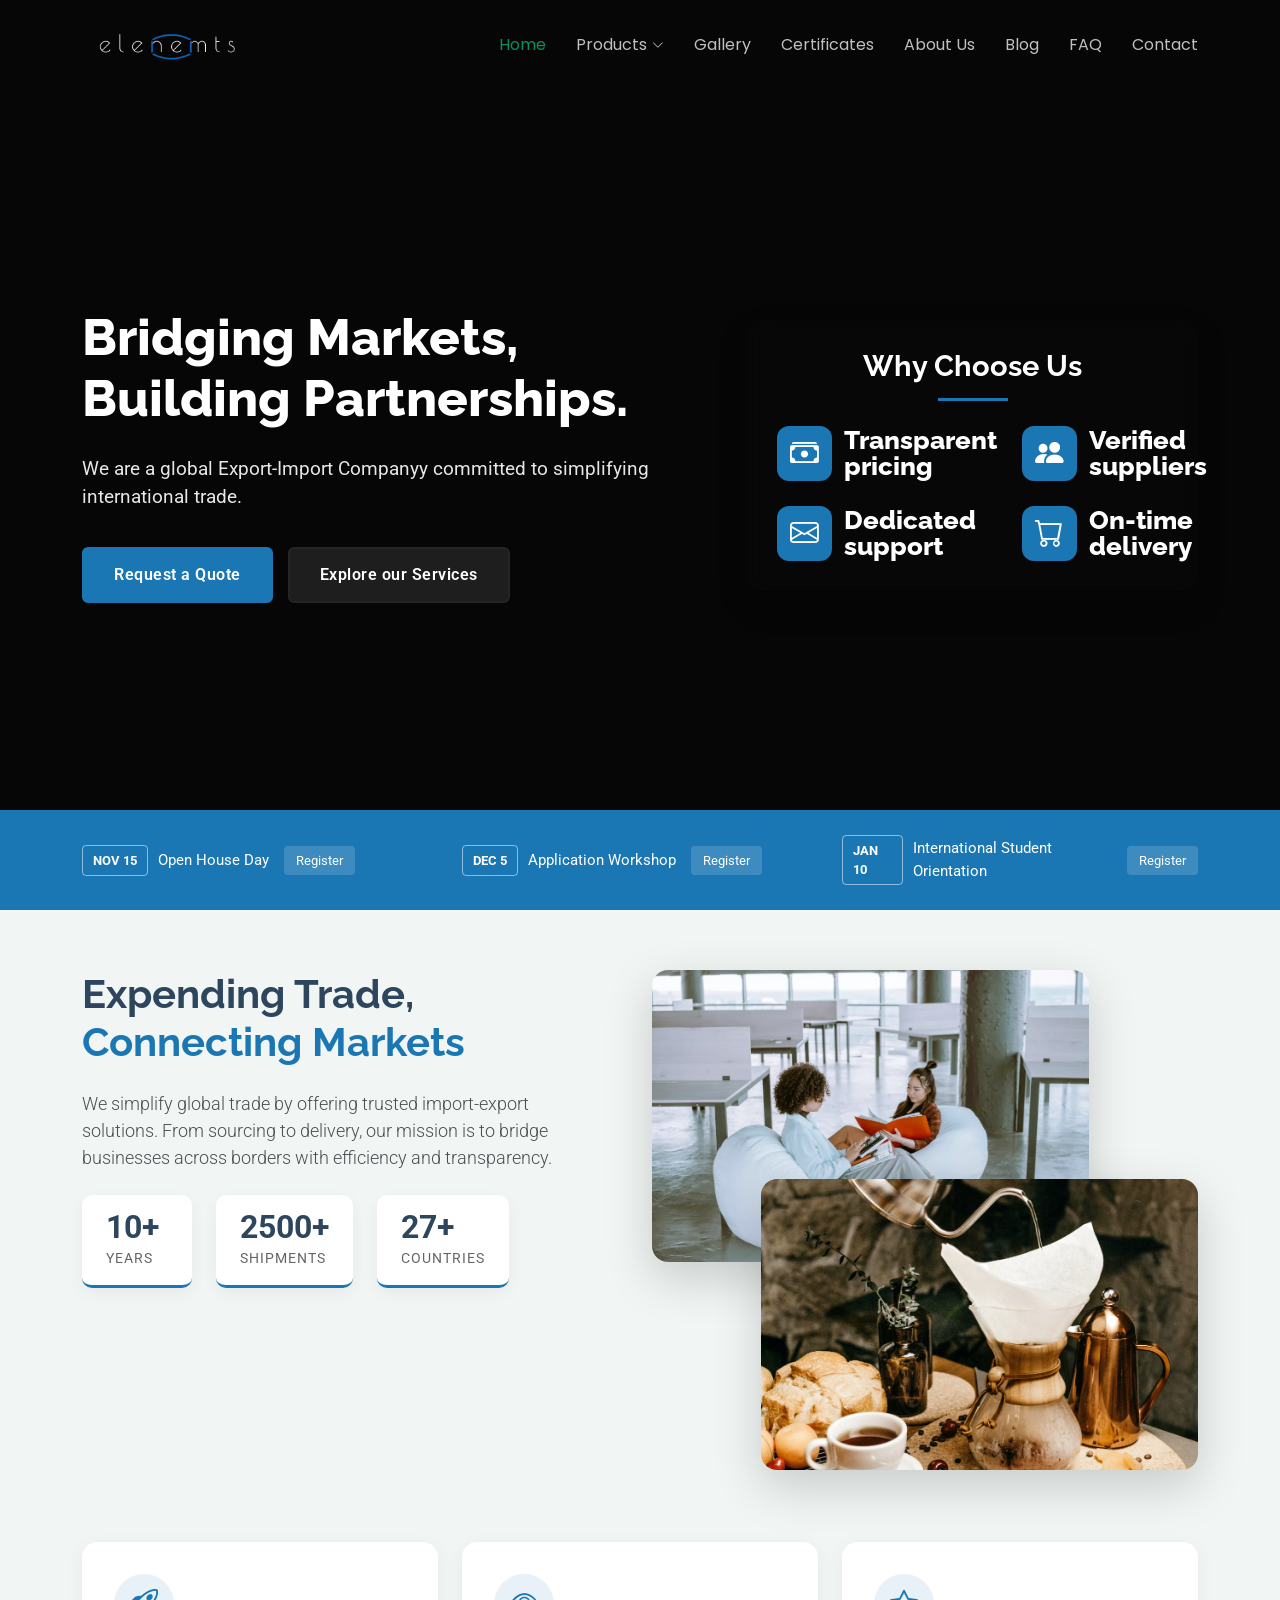
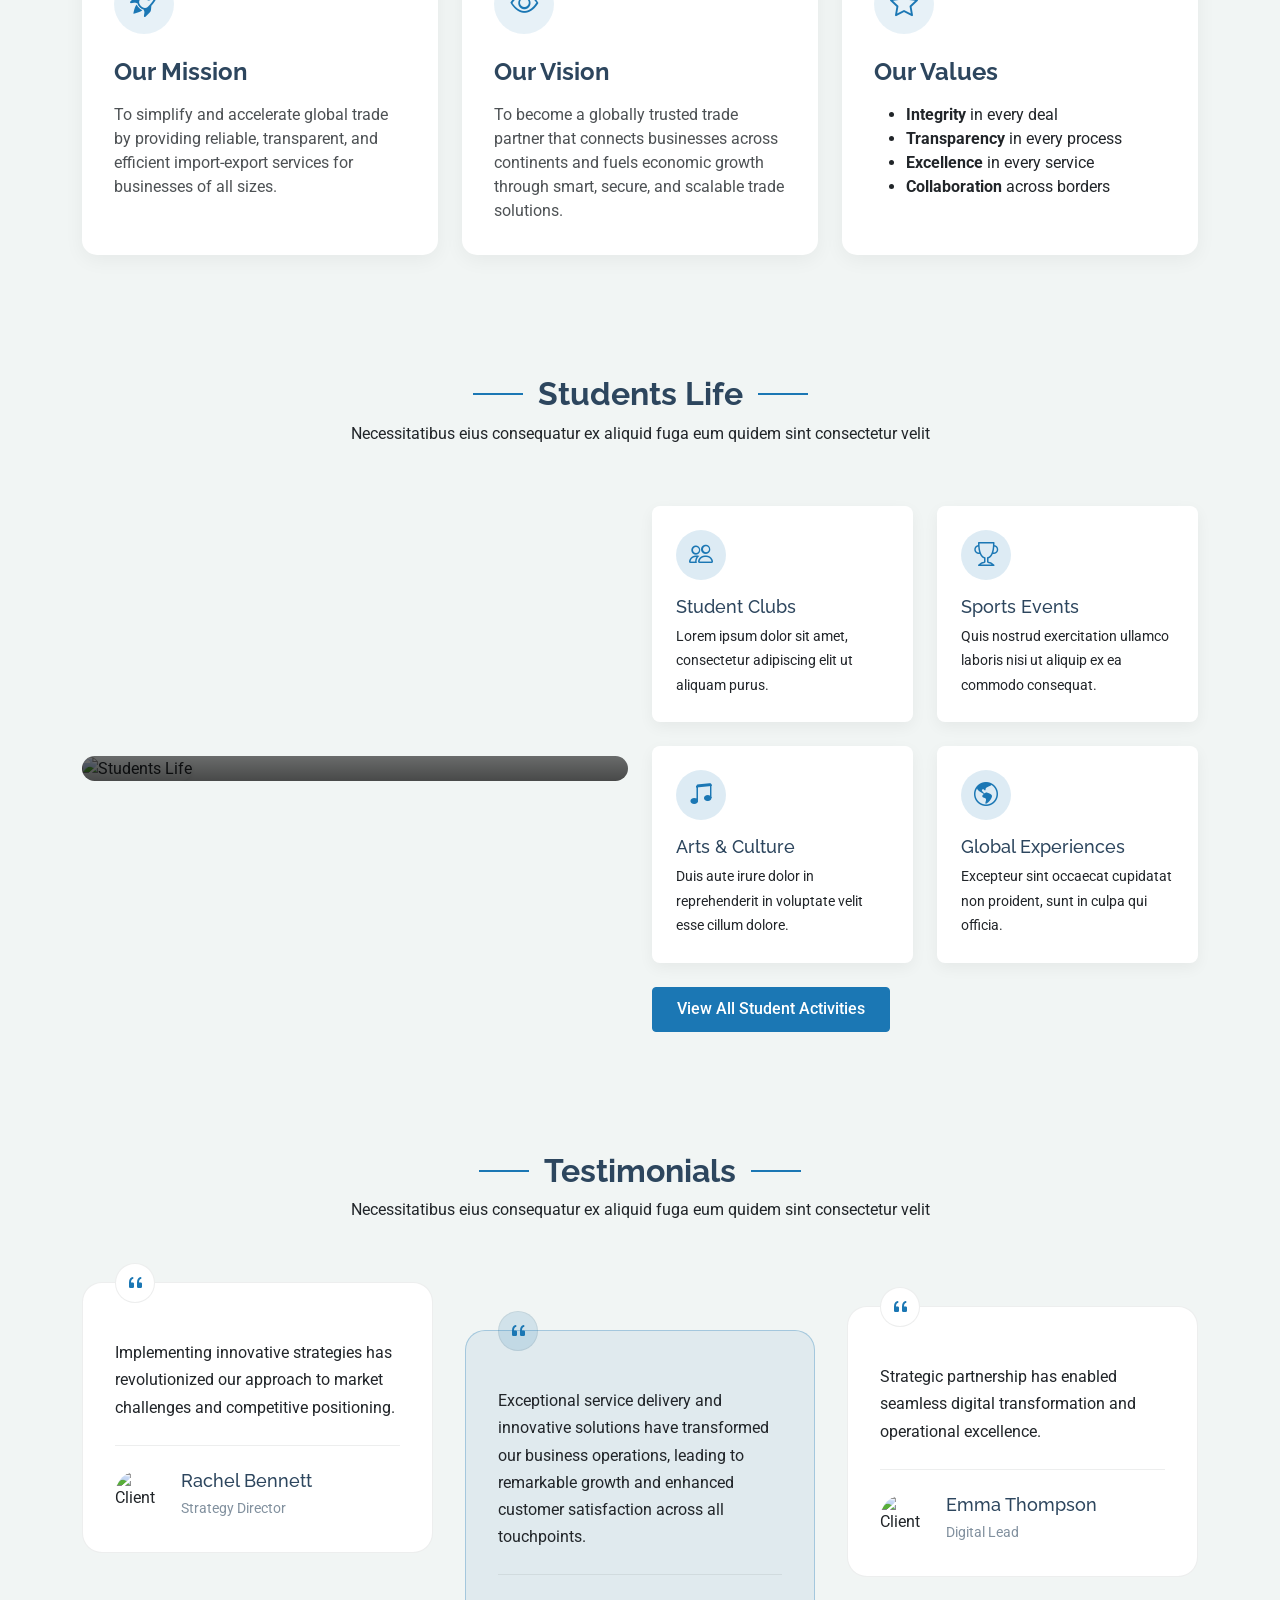
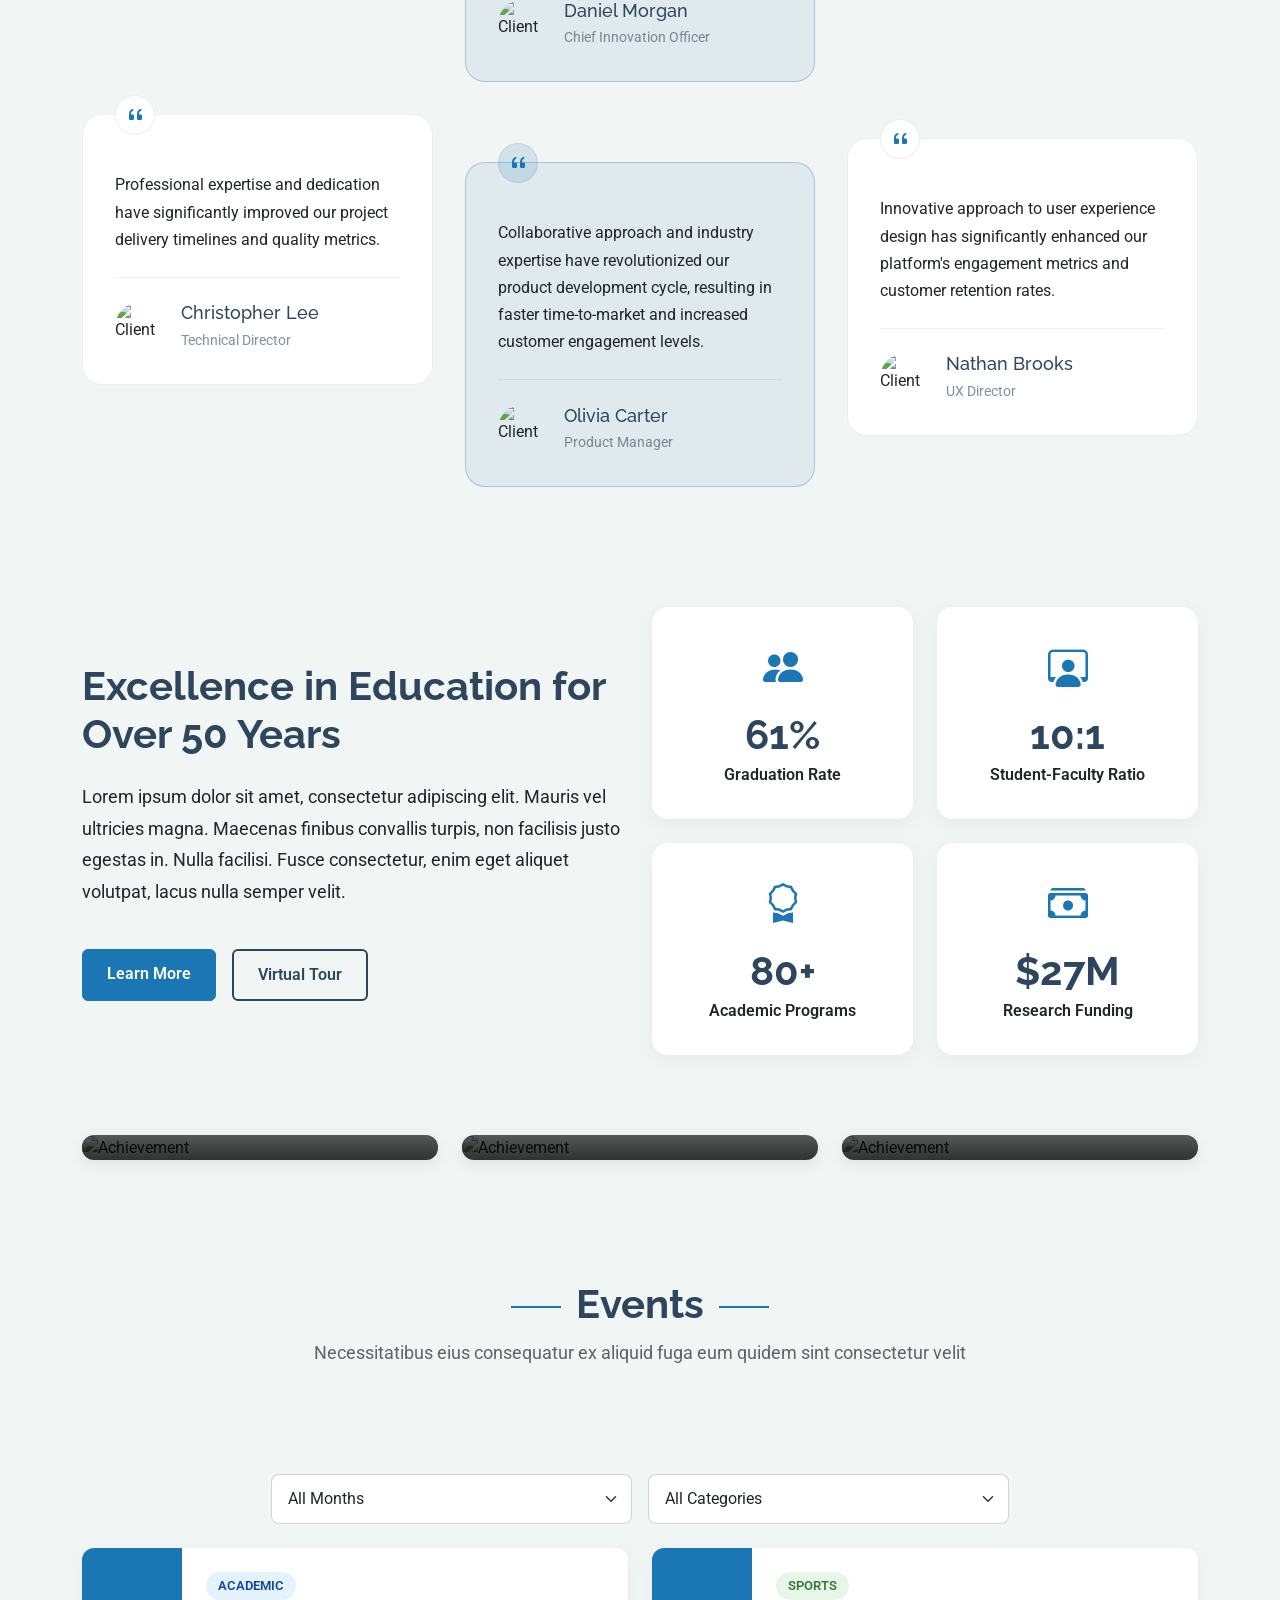
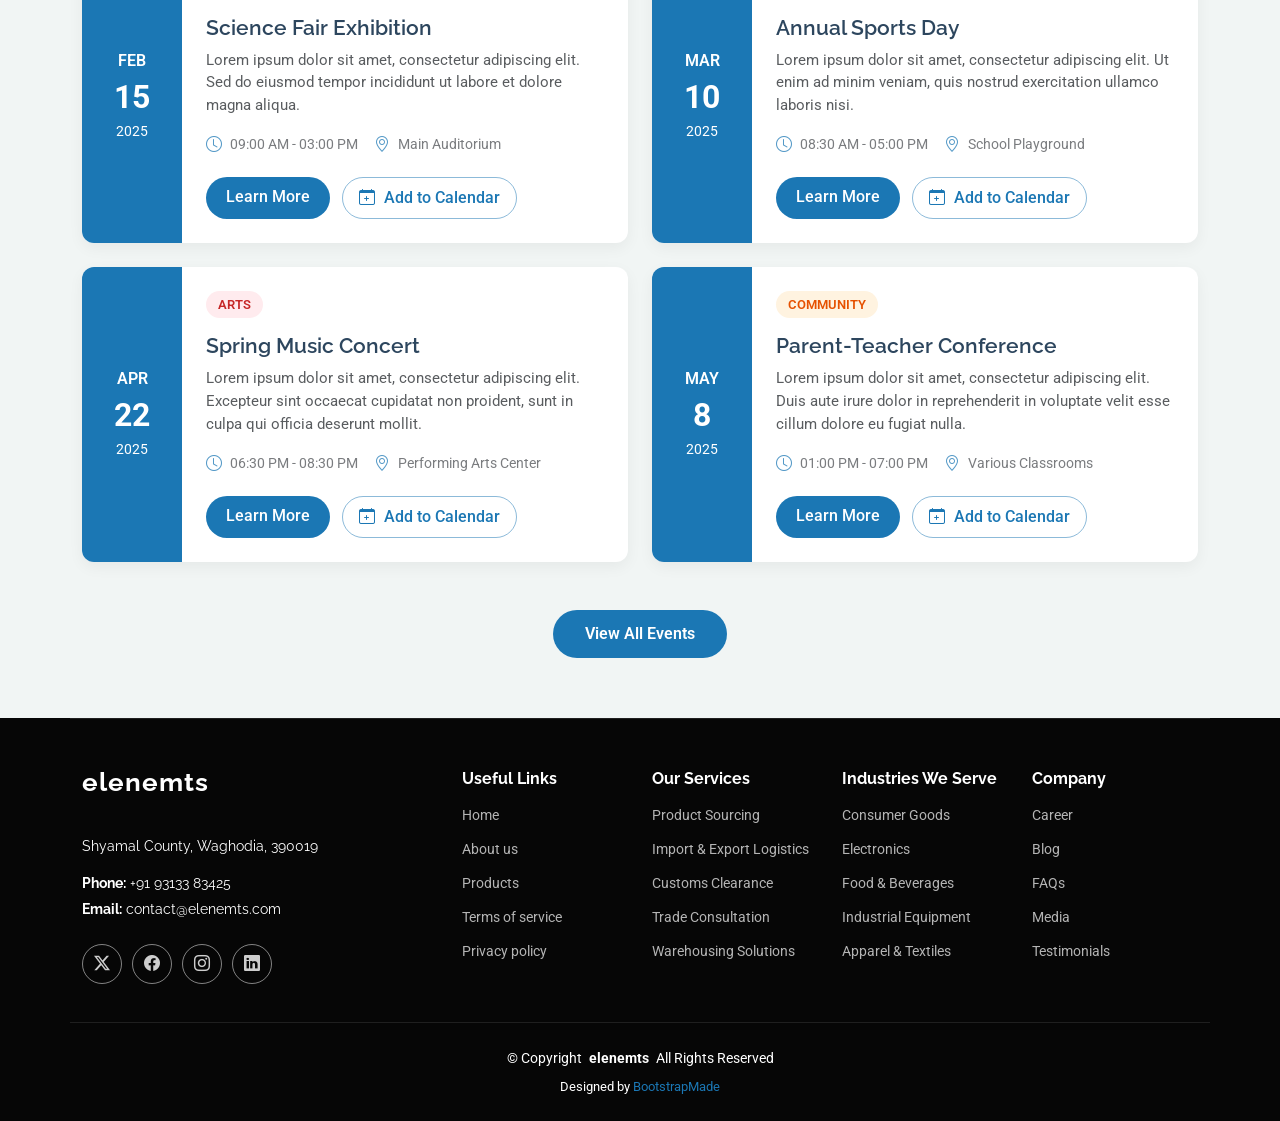
==== index.html @ 42678faf "first commit" ====
<!DOCTYPE html>
<html lang="en">

<head>
  <meta charset="utf-8">
  <meta content="width=device-width, initial-scale=1.0" name="viewport">
  <title>Elenemts</title>
  <meta name="description" content="">
  <meta name="keywords" content="">

  <!-- Favicons -->
  <link href="assets/img/favicon.png" rel="icon">
  <link href="assets/img/apple-touch-icon.png" rel="apple-touch-icon">

  <!-- Fonts -->
  <link href="https://fonts.googleapis.com" rel="preconnect">
  <link href="https://fonts.gstatic.com" rel="preconnect" crossorigin>
  <link href="https://fonts.googleapis.com/css2?family=Roboto:ital,wght@0,100;0,300;0,400;0,500;0,700;0,900;1,100;1,300;1,400;1,500;1,700;1,900&family=Poppins:ital,wght@0,100;0,200;0,300;0,400;0,500;0,600;0,700;0,800;0,900;1,100;1,200;1,300;1,400;1,500;1,600;1,700;1,800;1,900&family=Raleway:ital,wght@0,100;0,200;0,300;0,400;0,500;0,600;0,700;0,800;0,900;1,100;1,200;1,300;1,400;1,500;1,600;1,700;1,800;1,900&display=swap" rel="stylesheet">

  <!-- Vendor CSS Files -->
  <link href="assets/vendor/bootstrap/css/bootstrap.min.css" rel="stylesheet">
  <link href="assets/vendor/bootstrap-icons/bootstrap-icons.css" rel="stylesheet">
  <link href="assets/vendor/aos/aos.css" rel="stylesheet">
  <link href="assets/vendor/swiper/swiper-bundle.min.css" rel="stylesheet">
  <link href="assets/vendor/glightbox/css/glightbox.min.css" rel="stylesheet">

  <!-- Main CSS File -->
  <link href="assets/css/main.css" rel="stylesheet">
</head>

<body class="index-page">

  <header id="header" class="header d-flex align-items-center fixed-top">
    <div class="container-fluid container-xl position-relative d-flex align-items-center justify-content-between">

      <a href="index.html" class="logo d-flex align-items-center">
        <img src="assets/img/no-bg-full-elenemts.png" alt="">
      </a>

      <nav id="navmenu" class="navmenu">
        <ul>
          <li><a href="index.html" class="active">Home</a></li>
          <li class="dropdown"><a href="products.html"><span>Products</span> <i class="bi bi-chevron-down toggle-dropdown"></i></a>
            <ul>
              <li><a href="about.html">About Us</a></li>
              <li><a href="admissions.html">Admissions</a></li>
              <li><a href="academics.html">Academics</a></li>
              <li><a href="faculty-staff.html">Faculty &amp; Staff</a></li>
              <li><a href="campus-facilities.html">Campus &amp; Facilities</a></li>
            </ul>
          </li>

          <li><a href="gallery.html">Gallery</a></li>
          <li><a href="certificates.html">Certificates</a></li>
          <li><a href="about.html">About Us</a></li>
          <li><a href="blogs.html">Blog</a></li>
          <li><a href="faq.html">FAQ</a></li>
          <li><a href="contact.html">Contact</a></li>
        </ul>
        <i class="mobile-nav-toggle d-xl-none bi bi-list"></i>
      </nav>

    </div>
  </header>

  <main class="main">

    <!-- Hero Section -->
    <section id="hero" class="hero section dark-background">

      <div class="hero-container">
        <video autoplay="" muted="" loop="" playsinline="" class="video-background">
          <source src="assets/img/6169411-uhd_2160_3840_25fps.mp4" type="video/mp4">
        </video>
        <div class="overlay"></div>
        <div class="container">
          <div class="row align-items-center">
            <div class="col-lg-7" data-aos="zoom-out" data-aos-delay="100">
              <div class="hero-content">
                <h1>Bridging Markets, Building Partnerships.</h1>
                <p>We are a global Export-Import Companyy committed to simplifying international trade.</p>
                <div class="cta-buttons">
                  <a href="#" class="btn-primary">Request a Quote</a>
                  <a href="#" class="btn-secondary">Explore our Services</a>
                </div>
              </div>
            </div>
            <div class="col-lg-5" data-aos="zoom-out" data-aos-delay="200">
              <div class="stats-card">
                <div class="stats-header">
                  <h3>Why Choose Us</h3>
                  <div class="decoration-line"></div>
                </div>
                <div class="stats-grid">
                  <div class="stat-item">
                    <div class="stat-icon">
                      <i class="bi bi-cash-stack"></i>
                    </div>
                    <div class="stat-content">
                      <h4>Transparent pricing</h4>
                    </div>
                  </div>
                  <div class="stat-item">
                    <div class="stat-icon">
                      <i class="bi bi-people-fill"></i>
                    </div>
                    <div class="stat-content">
                      <h4>Verified suppliers</h4>
                    </div>
                  </div>
                  <div class="stat-item">
                    <div class="stat-icon">
                      <i class="bi bi-envelope"></i>
                    </div>
                    <div class="stat-content">
                      <h4>Dedicated support</h4>
                    </div>
                  </div>
                  <div class="stat-item">
                    <div class="stat-icon">
                      <i class="bi bi-cart"></i>
                    </div>
                    <div class="stat-content">
                      <h4>On-time delivery</h4>
                    </div>
                  </div>
                </div>
              </div>
            </div>
          </div>
        </div>
      </div>

      <div class="event-ticker">
        <div class="container">
          <div class="row gy-4">
            <div class="col-md-6 col-xl-4 col-12 ticker-item">
              <span class="date">NOV 15</span>
              <span class="title">Open House Day</span>
              <a href="#" class="btn-register">Register</a>
            </div>
            <div class="col-md-6 col-12 col-xl-4  ticker-item">
              <span class="date">DEC 5</span>
              <span class="title">Application Workshop</span>
              <a href="#" class="btn-register">Register</a>
            </div>
            <div class="col-md-6 col-12 col-xl-4 ticker-item">
              <span class="date">JAN 10</span>
              <span class="title">International Student Orientation</span>
              <a href="#" class="btn-register">Register</a>
            </div>
          </div>
        </div>
      </div>

    </section><!-- /Hero Section -->

    <!-- About Section -->
    <section id="about" class="about section">

      <div class="container" data-aos="fade-up" data-aos-delay="100">

        <div class="row mb-5">
          <div class="col-lg-6 pe-lg-5" data-aos="fade-right" data-aos-delay="200">
            <h2 class="display-6 fw-bold mb-4">Expending Trade, <span>Connecting Markets</span></h2>
            <p class="lead mb-4">We simplify global trade by offering trusted import-export solutions. From sourcing to delivery, our mission is to bridge businesses across borders with efficiency and transparency.</p>
            <div class="d-flex flex-wrap gap-4 mb-4">
              <div class="stat-box">
                <span class="stat-number"><span data-purecounter-start="0" data-purecounter-end="10" data-purecounter-duration="1" class="purecounter"></span>+</span>
                <span class="stat-label">Years</span>
              </div>
              <div class="stat-box">
                <span class="stat-number"><span data-purecounter-start="0" data-purecounter-end="2500" data-purecounter-duration="1" class="purecounter"></span>+</span>
                <span class="stat-label">Shipments</span>
              </div>
              <div class="stat-box">
                <span class="stat-number"><span data-purecounter-start="0" data-purecounter-end="27" data-purecounter-duration="1" class="purecounter"></span>+</span>
                <span class="stat-label">Countries</span>
              </div>
            </div>
          </div>
          <div class="col-lg-6" data-aos="fade-left" data-aos-delay="300">
            <div class="image-stack">
              <div class="image-stack-item image-stack-item-top" data-aos="zoom-in" data-aos-delay="400">
                <img src="assets/img/blog/blog-post-3.webp" alt="Campus Life" class="img-fluid rounded-4 shadow-lg">
              </div>
              <div class="image-stack-item image-stack-item-bottom" data-aos="zoom-in" data-aos-delay="500">
                <img src="assets/img/blog/blog-post-5.webp" alt="Students" class="img-fluid rounded-4 shadow-lg">
              </div>
            </div>
          </div>
        </div>

        <div class="row mission-vision-row g-4">
          <div class="col-md-4" data-aos="fade-up" data-aos-delay="100">
            <div class="value-card h-100">
              <div class="card-icon">
                <i class="bi bi-rocket-takeoff"></i>
              </div>
              <h3>Our Mission</h3>
              <p>To simplify and accelerate global trade by providing reliable, transparent, and efficient import-export services for businesses of all sizes.</p>
            </div>
          </div>
          <div class="col-md-4" data-aos="fade-up" data-aos-delay="200">
            <div class="value-card h-100">
              <div class="card-icon">
                <i class="bi bi-eye"></i>
              </div>
              <h3>Our Vision</h3>
              <p>To become a globally trusted trade partner that connects businesses across continents and fuels economic growth through smart, secure, and scalable trade solutions.</p>
            </div>
          </div>
          <div class="col-md-4" data-aos="fade-up" data-aos-delay="300">
            <div class="value-card h-100">
              <div class="card-icon">
                <i class="bi bi-star"></i>
              </div>
              <h3>Our Values</h3>
              <ul>
                <li><strong>Integrity</strong> in every deal</li>
                <li><strong>Transparency</strong> in every process</li>
                <li><strong>Excellence</strong> in every service</li>
                <li><strong>Collaboration</strong> across borders</li>
              </ul>
            </div>
          </div>
        </div>

      </div>

    </section><!-- /About Section -->


    <!-- Students Life Block Section -->
    <section id="students-life-block" class="students-life-block section">

      <!-- Section Title -->
      <div class="container section-title" data-aos="fade-up">
        <h2>Students Life</h2>
        <p>Necessitatibus eius consequatur ex aliquid fuga eum quidem sint consectetur velit</p>
      </div><!-- End Section Title -->

      <div class="container" data-aos="fade-up" data-aos-delay="100">

        <div class="row align-items-center gy-4">
          <div class="col-lg-6" data-aos="fade-right" data-aos-delay="200">
            <div class="students-life-img position-relative">
              <img src="assets/img/education/education-square-11.webp" class="img-fluid rounded-4 shadow-sm" alt="Students Life">
              <div class="img-overlay">
                <h3>Discover Campus Life</h3>
                <a href="students-life.html" class="explore-btn">Explore More <i class="bi bi-arrow-right"></i></a>
              </div>
            </div>
          </div>

          <div class="col-lg-6" data-aos="fade-left" data-aos-delay="300">
            <div class="students-life-content">

              <div class="row g-4 mb-4">
                <div class="col-md-6" data-aos="zoom-in" data-aos-delay="200">
                  <div class="student-activity-item">
                    <div class="icon-box">
                      <i class="bi bi-people"></i>
                    </div>
                    <h4>Student Clubs</h4>
                    <p>Lorem ipsum dolor sit amet, consectetur adipiscing elit ut aliquam purus.</p>
                  </div>
                </div>

                <div class="col-md-6" data-aos="zoom-in" data-aos-delay="300">
                  <div class="student-activity-item">
                    <div class="icon-box">
                      <i class="bi bi-trophy"></i>
                    </div>
                    <h4>Sports Events</h4>
                    <p>Quis nostrud exercitation ullamco laboris nisi ut aliquip ex ea commodo consequat.</p>
                  </div>
                </div>

                <div class="col-md-6" data-aos="zoom-in" data-aos-delay="400">
                  <div class="student-activity-item">
                    <div class="icon-box">
                      <i class="bi bi-music-note-beamed"></i>
                    </div>
                    <h4>Arts &amp; Culture</h4>
                    <p>Duis aute irure dolor in reprehenderit in voluptate velit esse cillum dolore.</p>
                  </div>
                </div>

                <div class="col-md-6" data-aos="zoom-in" data-aos-delay="500">
                  <div class="student-activity-item">
                    <div class="icon-box">
                      <i class="bi bi-globe-americas"></i>
                    </div>
                    <h4>Global Experiences</h4>
                    <p>Excepteur sint occaecat cupidatat non proident, sunt in culpa qui officia.</p>
                  </div>
                </div>
              </div>

              <div class="students-life-cta" data-aos="fade-up" data-aos-delay="600">
                <a href="students-life.html" class="btn btn-primary">View All Student Activities</a>
              </div>
            </div>
          </div>
        </div>

      </div>

    </section><!-- /Students Life Block Section -->

    <!-- Testimonials Section -->
    <section id="testimonials" class="testimonials section">

      <!-- Section Title -->
      <div class="container section-title" data-aos="fade-up">
        <h2>Testimonials</h2>
        <p>Necessitatibus eius consequatur ex aliquid fuga eum quidem sint consectetur velit</p>
      </div><!-- End Section Title -->

      <div class="container">

        <div class="testimonial-masonry">

          <div class="testimonial-item" data-aos="fade-up">
            <div class="testimonial-content">
              <div class="quote-pattern">
                <i class="bi bi-quote"></i>
              </div>
              <p>Implementing innovative strategies has revolutionized our approach to market challenges and competitive positioning.</p>
              <div class="client-info">
                <div class="client-image">
                  <img src="assets/img/person/person-f-7.webp" alt="Client">
                </div>
                <div class="client-details">
                  <h3>Rachel Bennett</h3>
                  <span class="position">Strategy Director</span>
                </div>
              </div>
            </div>
          </div>

          <div class="testimonial-item highlight" data-aos="fade-up" data-aos-delay="100">
            <div class="testimonial-content">
              <div class="quote-pattern">
                <i class="bi bi-quote"></i>
              </div>
              <p>Exceptional service delivery and innovative solutions have transformed our business operations, leading to remarkable growth and enhanced customer satisfaction across all touchpoints.</p>
              <div class="client-info">
                <div class="client-image">
                  <img src="assets/img/person/person-m-7.webp" alt="Client">
                </div>
                <div class="client-details">
                  <h3>Daniel Morgan</h3>
                  <span class="position">Chief Innovation Officer</span>
                </div>
              </div>
            </div>
          </div>

          <div class="testimonial-item" data-aos="fade-up" data-aos-delay="200">
            <div class="testimonial-content">
              <div class="quote-pattern">
                <i class="bi bi-quote"></i>
              </div>
              <p>Strategic partnership has enabled seamless digital transformation and operational excellence.</p>
              <div class="client-info">
                <div class="client-image">
                  <img src="assets/img/person/person-f-8.webp" alt="Client">
                </div>
                <div class="client-details">
                  <h3>Emma Thompson</h3>
                  <span class="position">Digital Lead</span>
                </div>
              </div>
            </div>
          </div>

          <div class="testimonial-item" data-aos="fade-up" data-aos-delay="300">
            <div class="testimonial-content">
              <div class="quote-pattern">
                <i class="bi bi-quote"></i>
              </div>
              <p>Professional expertise and dedication have significantly improved our project delivery timelines and quality metrics.</p>
              <div class="client-info">
                <div class="client-image">
                  <img src="assets/img/person/person-m-8.webp" alt="Client">
                </div>
                <div class="client-details">
                  <h3>Christopher Lee</h3>
                  <span class="position">Technical Director</span>
                </div>
              </div>
            </div>
          </div>

          <div class="testimonial-item highlight" data-aos="fade-up" data-aos-delay="400">
            <div class="testimonial-content">
              <div class="quote-pattern">
                <i class="bi bi-quote"></i>
              </div>
              <p>Collaborative approach and industry expertise have revolutionized our product development cycle, resulting in faster time-to-market and increased customer engagement levels.</p>
              <div class="client-info">
                <div class="client-image">
                  <img src="assets/img/person/person-f-9.webp" alt="Client">
                </div>
                <div class="client-details">
                  <h3>Olivia Carter</h3>
                  <span class="position">Product Manager</span>
                </div>
              </div>
            </div>
          </div>

          <div class="testimonial-item" data-aos="fade-up" data-aos-delay="500">
            <div class="testimonial-content">
              <div class="quote-pattern">
                <i class="bi bi-quote"></i>
              </div>
              <p>Innovative approach to user experience design has significantly enhanced our platform's engagement metrics and customer retention rates.</p>
              <div class="client-info">
                <div class="client-image">
                  <img src="assets/img/person/person-m-13.webp" alt="Client">
                </div>
                <div class="client-details">
                  <h3>Nathan Brooks</h3>
                  <span class="position">UX Director</span>
                </div>
              </div>
            </div>
          </div>

        </div>

      </div>

    </section><!-- /Testimonials Section -->

    <!-- Stats Section -->
    <section id="stats" class="stats section">

      <div class="container" data-aos="fade-up" data-aos-delay="100">

        <div class="row">
          <div class="col-lg-6">
            <div class="stats-overview" data-aos="fade-right" data-aos-delay="200">
              <h2 class="stats-title">Excellence in Education for Over 50 Years</h2>
              <p class="stats-description">Lorem ipsum dolor sit amet, consectetur adipiscing elit. Mauris vel ultricies magna. Maecenas finibus convallis turpis, non facilisis justo egestas in. Nulla facilisi. Fusce consectetur, enim eget aliquet volutpat, lacus nulla semper velit.</p>
              <div class="stats-cta">
                <a href="#" class="btn btn-primary">Learn More</a>
                <a href="#" class="btn btn-outline">Virtual Tour</a>
              </div>
            </div>
          </div>
          <div class="col-lg-6">
            <div class="row g-4">
              <div class="col-md-6">
                <div class="stats-card" data-aos="zoom-in" data-aos-delay="300">
                  <div class="stats-icon">
                    <i class="bi bi-people-fill"></i>
                  </div>
                  <div class="stats-number">
                    <span data-purecounter-start="0" data-purecounter-end="94" data-purecounter-duration="1" class="purecounter"></span>%
                  </div>
                  <div class="stats-label">Graduation Rate</div>
                </div>
              </div>
              <div class="col-md-6">
                <div class="stats-card" data-aos="zoom-in" data-aos-delay="400">
                  <div class="stats-icon">
                    <i class="bi bi-person-workspace"></i>
                  </div>
                  <div class="stats-number">
                    <span data-purecounter-start="0" data-purecounter-end="15" data-purecounter-duration="1" class="purecounter"></span>:1
                  </div>
                  <div class="stats-label">Student-Faculty Ratio</div>
                </div>
              </div>
              <div class="col-md-6">
                <div class="stats-card" data-aos="zoom-in" data-aos-delay="500">
                  <div class="stats-icon">
                    <i class="bi bi-award"></i>
                  </div>
                  <div class="stats-number">
                    <span data-purecounter-start="0" data-purecounter-end="125" data-purecounter-duration="1" class="purecounter"></span>+
                  </div>
                  <div class="stats-label">Academic Programs</div>
                </div>
              </div>
              <div class="col-md-6">
                <div class="stats-card" data-aos="zoom-in" data-aos-delay="600">
                  <div class="stats-icon">
                    <i class="bi bi-cash-stack"></i>
                  </div>
                  <div class="stats-number">$<span data-purecounter-start="0" data-purecounter-end="42" data-purecounter-duration="1" class="purecounter"></span>M
                  </div>
                  <div class="stats-label">Research Funding</div>
                </div>
              </div>
            </div>
          </div>
        </div>

        <div class="row mt-5">
          <div class="col-lg-12">
            <div class="achievements-gallery" data-aos="fade-up" data-aos-delay="700">
              <div class="row g-4">
                <div class="col-md-4">
                  <div class="achievement-item">
                    <img src="assets/img/education/education-1.webp" alt="Achievement" class="img-fluid">
                    <div class="achievement-content">
                      <h4>Top-Ranked Programs</h4>
                      <p>Lorem ipsum dolor sit amet, consectetur adipiscing elit. Mauris vel ultricies magna.</p>
                    </div>
                  </div>
                </div>
                <div class="col-md-4">
                  <div class="achievement-item">
                    <img src="assets/img/education/education-2.webp" alt="Achievement" class="img-fluid">
                    <div class="achievement-content">
                      <h4>State-of-the-Art Facilities</h4>
                      <p>Maecenas finibus convallis turpis, non facilisis justo egestas in. Nulla facilisi.</p>
                    </div>
                  </div>
                </div>
                <div class="col-md-4">
                  <div class="achievement-item">
                    <img src="assets/img/education/education-3.webp" alt="Achievement" class="img-fluid">
                    <div class="achievement-content">
                      <h4>Global Alumni Network</h4>
                      <p>Fusce consectetur, enim eget aliquet volutpat, lacus nulla semper velit, et luctus.</p>
                    </div>
                  </div>
                </div>
              </div>
            </div>
          </div>
        </div>

      </div>

    </section><!-- /Stats Section -->


    <!-- Events Section -->
    <section id="events" class="events section">

      <!-- Section Title -->
      <div class="container section-title" data-aos="fade-up">
        <h2>Events</h2>
        <p>Necessitatibus eius consequatur ex aliquid fuga eum quidem sint consectetur velit</p>
      </div><!-- End Section Title -->

      <div class="container" data-aos="fade-up" data-aos-delay="100">

        <div class="event-filters mb-4">
          <div class="row justify-content-center g-3">
            <div class="col-md-4">
              <select class="form-select">
                <option selected="">All Months</option>
                <option>January</option>
                <option>February</option>
                <option>March</option>
                <option>April</option>
                <option>May</option>
                <option>June</option>
              </select>
            </div>
            <div class="col-md-4">
              <select class="form-select">
                <option selected="">All Categories</option>
                <option>Academic</option>
                <option>Arts</option>
                <option>Sports</option>
                <option>Community</option>
              </select>
            </div>
          </div>
        </div>

        <div class="row g-4">

          <div class="col-lg-6">
            <div class="event-card">
              <div class="event-date">
                <span class="month">FEB</span>
                <span class="day">15</span>
                <span class="year">2025</span>
              </div>
              <div class="event-content">
                <div class="event-tag academic">Academic</div>
                <h3>Science Fair Exhibition</h3>
                <p>Lorem ipsum dolor sit amet, consectetur adipiscing elit. Sed do eiusmod tempor incididunt ut labore et dolore magna aliqua.</p>
                <div class="event-meta">
                  <div class="meta-item">
                    <i class="bi bi-clock"></i>
                    <span>09:00 AM - 03:00 PM</span>
                  </div>
                  <div class="meta-item">
                    <i class="bi bi-geo-alt"></i>
                    <span>Main Auditorium</span>
                  </div>
                </div>
                <div class="event-actions">
                  <a href="#" class="btn-learn-more">Learn More</a>
                  <a href="#" class="btn-calendar"><i class="bi bi-calendar-plus"></i> Add to Calendar</a>
                </div>
              </div>
            </div>
          </div>

          <div class="col-lg-6">
            <div class="event-card">
              <div class="event-date">
                <span class="month">MAR</span>
                <span class="day">10</span>
                <span class="year">2025</span>
              </div>
              <div class="event-content">
                <div class="event-tag sports">Sports</div>
                <h3>Annual Sports Day</h3>
                <p>Lorem ipsum dolor sit amet, consectetur adipiscing elit. Ut enim ad minim veniam, quis nostrud exercitation ullamco laboris nisi.</p>
                <div class="event-meta">
                  <div class="meta-item">
                    <i class="bi bi-clock"></i>
                    <span>08:30 AM - 05:00 PM</span>
                  </div>
                  <div class="meta-item">
                    <i class="bi bi-geo-alt"></i>
                    <span>School Playground</span>
                  </div>
                </div>
                <div class="event-actions">
                  <a href="#" class="btn-learn-more">Learn More</a>
                  <a href="#" class="btn-calendar"><i class="bi bi-calendar-plus"></i> Add to Calendar</a>
                </div>
              </div>
            </div>
          </div>

          <div class="col-lg-6">
            <div class="event-card">
              <div class="event-date">
                <span class="month">APR</span>
                <span class="day">22</span>
                <span class="year">2025</span>
              </div>
              <div class="event-content">
                <div class="event-tag arts">Arts</div>
                <h3>Spring Music Concert</h3>
                <p>Lorem ipsum dolor sit amet, consectetur adipiscing elit. Excepteur sint occaecat cupidatat non proident, sunt in culpa qui officia deserunt mollit.</p>
                <div class="event-meta">
                  <div class="meta-item">
                    <i class="bi bi-clock"></i>
                    <span>06:30 PM - 08:30 PM</span>
                  </div>
                  <div class="meta-item">
                    <i class="bi bi-geo-alt"></i>
                    <span>Performing Arts Center</span>
                  </div>
                </div>
                <div class="event-actions">
                  <a href="#" class="btn-learn-more">Learn More</a>
                  <a href="#" class="btn-calendar"><i class="bi bi-calendar-plus"></i> Add to Calendar</a>
                </div>
              </div>
            </div>
          </div>

          <div class="col-lg-6">
            <div class="event-card">
              <div class="event-date">
                <span class="month">MAY</span>
                <span class="day">8</span>
                <span class="year">2025</span>
              </div>
              <div class="event-content">
                <div class="event-tag community">Community</div>
                <h3>Parent-Teacher Conference</h3>
                <p>Lorem ipsum dolor sit amet, consectetur adipiscing elit. Duis aute irure dolor in reprehenderit in voluptate velit esse cillum dolore eu fugiat nulla.</p>
                <div class="event-meta">
                  <div class="meta-item">
                    <i class="bi bi-clock"></i>
                    <span>01:00 PM - 07:00 PM</span>
                  </div>
                  <div class="meta-item">
                    <i class="bi bi-geo-alt"></i>
                    <span>Various Classrooms</span>
                  </div>
                </div>
                <div class="event-actions">
                  <a href="#" class="btn-learn-more">Learn More</a>
                  <a href="#" class="btn-calendar"><i class="bi bi-calendar-plus"></i> Add to Calendar</a>
                </div>
              </div>
            </div>
          </div>

        </div>

        <div class="text-center mt-5">
          <a href="#" class="btn-view-all">View All Events</a>
        </div>

      </div>

    </section><!-- /Events Section -->

  </main>

  <footer id="footer" class="footer position-relative dark-background">

    <div class="container footer-top">
      <div class="row gy-4">
        <div class="col-lg-4 col-md-6 footer-about">
          <a href="index.html" class="logo d-flex align-items-center">
            <span class="sitename">elenemts</span>
          </a>
          <div class="footer-contact pt-3">
            <p>Shyamal County, Waghodia, 390019</p>
            <p class="mt-3"><strong>Phone:</strong> <span>+91 93133 83425</span></p>
            <p><strong>Email:</strong> <span>contact@elenemts.com</span></p>
          </div>
          <div class="social-links d-flex mt-4">
            <a href=""><i class="bi bi-twitter-x"></i></a>
            <a href=""><i class="bi bi-facebook"></i></a>
            <a href=""><i class="bi bi-instagram"></i></a>
            <a href=""><i class="bi bi-linkedin"></i></a>
          </div>
        </div>

        <div class="col-lg-2 col-md-3 footer-links">
          <h4>Useful Links</h4>
          <ul>
            <li><a href="#">Home</a></li>
            <li><a href="#">About us</a></li>
            <li><a href="#">Products</a></li>
            <li><a href="#">Terms of service</a></li>
            <li><a href="#">Privacy policy</a></li>
          </ul>
        </div>

        <div class="col-lg-2 col-md-3 footer-links">
          <h4>Our Services</h4>
          <ul>
            <li><a href="#">Product Sourcing</a></li>
            <li><a href="#">Import & Export Logistics</a></li>
            <li><a href="#">Customs Clearance</a></li>
            <li><a href="#">Trade Consultation</a></li>
            <li><a href="#">Warehousing Solutions</a></li>
          </ul>
        </div>

        <div class="col-lg-2 col-md-3 footer-links">
          <h4>Industries We Serve</h4>
          <ul>
            <li><a href="#">Consumer Goods</a></li>
            <li><a href="#">Electronics</a></li>
            <li><a href="#">Food & Beverages</a></li>
            <li><a href="#">Industrial Equipment</a></li>
            <li><a href="#">Apparel & Textiles</a></li>
          </ul>
        </div>

        <div class="col-lg-2 col-md-3 footer-links">
          <h4>Company</h4>
          <ul>
            <li><a href="#">Career</a></li>
            <li><a href="#">Blog</a></li>
            <li><a href="#">FAQs</a></li>
            <li><a href="#">Media</a></li>
            <li><a href="#">Testimonials</a></li>
          </ul>
        </div>

      </div>
    </div>

    <div class="container copyright text-center mt-4">
      <p>© <span>Copyright</span> <strong class="px-1 sitename">elenemts</strong> <span>All Rights Reserved</span></p>
      <div class="credits">
        <!-- All the links in the footer should remain intact. -->
        <!-- You can delete the links only if you've purchased the pro version. -->
        <!-- Licensing information: https://bootstrapmade.com/license/ -->
        <!-- Purchase the pro version with working PHP/AJAX contact form: [buy-url] -->
        Designed by <a href="https://bootstrapmade.com/">BootstrapMade</a>
      </div>
    </div>

  </footer>

  <!-- Scroll Top -->
  <a href="#" id="scroll-top" class="scroll-top d-flex align-items-center justify-content-center"><i class="bi bi-arrow-up-short"></i></a>

  <!-- Preloader -->
  <div id="preloader"></div>

  <!-- Vendor JS Files -->
  <script src="assets/vendor/bootstrap/js/bootstrap.bundle.min.js"></script>
  <script src="assets/vendor/php-email-form/validate.js"></script>
  <script src="assets/vendor/aos/aos.js"></script>
  <script src="assets/vendor/purecounter/purecounter_vanilla.js"></script>
  <script src="assets/vendor/imagesloaded/imagesloaded.pkgd.min.js"></script>
  <script src="assets/vendor/isotope-layout/isotope.pkgd.min.js"></script>
  <script src="assets/vendor/swiper/swiper-bundle.min.js"></script>
  <script src="assets/vendor/glightbox/js/glightbox.min.js"></script>

  <!-- Main JS File -->
  <script src="assets/js/main.js"></script>

</body>

</html>
---- assets/css/main.css ----
/**
* Template Name: NiceSchool
* Template URL: https://bootstrapmade.com/nice-school-bootstrap-education-template/
* Updated: May 10 2025 with Bootstrap v5.3.6
* Author: BootstrapMade.com
* License: https://bootstrapmade.com/license/
*/

@charset "UTF-8";

/*--------------------------------------------------------------
# Font & Color Variables
# Help: https://bootstrapmade.com/color-system/
--------------------------------------------------------------*/
/* Fonts */
:root {
  --default-font: "Roboto",  system-ui, -apple-system, "Segoe UI", Roboto, "Helvetica Neue", Arial, "Noto Sans", "Liberation Sans", sans-serif, "Apple Color Emoji", "Segoe UI Emoji", "Segoe UI Symbol", "Noto Color Emoji";
  --heading-font: "Raleway",  sans-serif;
  --nav-font: "Poppins",  sans-serif;
}

/* Global Colors - The following color variables are used throughout the website. Updating them here will change the color scheme of the entire website */
:root { 
  --background-color: #f1f5f4; /* Background color for the entire website, including individual sections */
  --default-color: #212529; /* Default color used for the majority of the text content across the entire website */
  --heading-color: #2d465e; /* Color for headings, subheadings and title throughout the website */
  --accent-color: #1b77b4; /* Accent color that represents your brand on the website. It's used for buttons, links, and other elements that need to stand out */
  --surface-color: #ffffff; /* The surface color is used as a background of boxed elements within sections, such as cards, icon boxes, or other elements that require a visual separation from the global background. */
  --contrast-color: #ffffff; /* Contrast color for text, ensuring readability against backgrounds of accent, heading, or default colors. */
}

/* Nav Menu Colors - The following color variables are used specifically for the navigation menu. They are separate from the global colors to allow for more customization options */
:root {
  --nav-color: rgba(255, 255, 255, 0.75);  /* The default color of the main navmenu links */
  --nav-hover-color: #08915e; /* Applied to main navmenu links when they are hovered over or active */
  --nav-mobile-background-color: #ffffff; /* Used as the background color for mobile navigation menu */
  --nav-dropdown-background-color: #ffffff; /* Used as the background color for dropdown items that appear when hovering over primary navigation items */
  --nav-dropdown-color: #212529; /* Used for navigation links of the dropdown items in the navigation menu. */
  --nav-dropdown-hover-color: #08915e; /* Similar to --nav-hover-color, this color is applied to dropdown navigation links when they are hovered over. */
}

/* Color Presets - These classes override global colors when applied to any section or element, providing reuse of the sam color scheme. */

.light-background {
  --background-color: #ffffff;
  --surface-color: #ffffff;
}

.dark-background {
  --background-color: #060606;
  --default-color: #ffffff;
  --heading-color: #ffffff;
  --surface-color: #252525;
  --contrast-color: #ffffff;
}

/* Smooth scroll */
:root {
  scroll-behavior: smooth;
}

/*--------------------------------------------------------------
# General Styling & Shared Classes
--------------------------------------------------------------*/
body {
  color: var(--default-color);
  background-color: var(--background-color);
  font-family: var(--default-font);
}

a {
  color: var(--accent-color);
  text-decoration: none;
  transition: 0.3s;
}

a:hover {
  color: color-mix(in srgb, var(--accent-color), transparent 25%);
  text-decoration: none;
}

h1,
h2,
h3,
h4,
h5,
h6 {
  color: var(--heading-color);
  font-family: var(--heading-font);
}

/* PHP Email Form Messages
------------------------------*/
.php-email-form .error-message {
  display: none;
  background: #df1529;
  color: #ffffff;
  text-align: left;
  padding: 15px;
  margin-bottom: 24px;
  font-weight: 600;
}

.php-email-form .sent-message {
  display: none;
  color: #ffffff;
  background: #059652;
  text-align: center;
  padding: 15px;
  margin-bottom: 24px;
  font-weight: 600;
}

.php-email-form .loading {
  display: none;
  background: var(--surface-color);
  text-align: center;
  padding: 15px;
  margin-bottom: 24px;
}

.php-email-form .loading:before {
  content: "";
  display: inline-block;
  border-radius: 50%;
  width: 24px;
  height: 24px;
  margin: 0 10px -6px 0;
  border: 3px solid var(--accent-color);
  border-top-color: var(--surface-color);
  animation: php-email-form-loading 1s linear infinite;
}

@keyframes php-email-form-loading {
  0% {
    transform: rotate(0deg);
  }

  100% {
    transform: rotate(360deg);
  }
}

/*--------------------------------------------------------------
# Global Header
--------------------------------------------------------------*/
.header {
  --background-color: rgba(255, 255, 255, 0);
  --default-color: #ffffff;
  --heading-color: #ffffff;
  color: var(--default-color);
  background-color: var(--background-color);
  padding: 15px 0;
  transition: all 0.5s;
  z-index: 997;
}

.header .logo {
  line-height: 1;
}

.header .logo img {
  max-height: 32px;
  margin-right: 8px;
}

.header .logo i {
  font-size: 24px;
  margin-right: 6px;
}

.header .logo h1 {
  font-size: 28px;
  margin: 0;
  font-weight: 600;
  color: var(--heading-color);
}

.scrolled .header {
  box-shadow: 0px 0 18px rgba(0, 0, 0, 0.1);
}

/* Global Header on Scroll
------------------------------*/
.scrolled .header {
  --background-color: rgba(0, 0, 0, 0.8);
}

/*--------------------------------------------------------------
# Navigation Menu
--------------------------------------------------------------*/
/* Navmenu - Desktop */
@media (min-width: 1200px) {
  .navmenu {
    padding: 0;
  }

  .navmenu ul {
    margin: 0;
    padding: 0;
    display: flex;
    list-style: none;
    align-items: center;
  }

  .navmenu li {
    position: relative;
  }

  .navmenu a,
  .navmenu a:focus {
    color: var(--nav-color);
    padding: 18px 15px;
    font-size: 16px;
    font-family: var(--nav-font);
    font-weight: 400;
    display: flex;
    align-items: center;
    justify-content: space-between;
    white-space: nowrap;
    transition: 0.3s;
  }

  .navmenu a i,
  .navmenu a:focus i {
    font-size: 12px;
    line-height: 0;
    margin-left: 5px;
    transition: 0.3s;
  }

  .navmenu li:last-child a {
    padding-right: 0;
  }

  .navmenu li:hover>a,
  .navmenu .active,
  .navmenu .active:focus {
    color: var(--nav-hover-color);
  }

  .navmenu .dropdown ul {
    margin: 0;
    padding: 10px 0;
    background: var(--nav-dropdown-background-color);
    display: block;
    position: absolute;
    visibility: hidden;
    left: 14px;
    top: 130%;
    opacity: 0;
    transition: 0.3s;
    border-radius: 4px;
    z-index: 99;
    box-shadow: 0px 0px 30px rgba(0, 0, 0, 0.1);
  }

  .navmenu .dropdown ul li {
    min-width: 200px;
  }

  .navmenu .dropdown ul a {
    padding: 10px 20px;
    font-size: 15px;
    text-transform: none;
    color: var(--nav-dropdown-color);
  }

  .navmenu .dropdown ul a i {
    font-size: 12px;
  }

  .navmenu .dropdown ul a:hover,
  .navmenu .dropdown ul .active:hover,
  .navmenu .dropdown ul li:hover>a {
    color: var(--nav-dropdown-hover-color);
  }

  .navmenu .dropdown:hover>ul {
    opacity: 1;
    top: 100%;
    visibility: visible;
  }

  .navmenu .dropdown .dropdown ul {
    top: 0;
    left: -90%;
    visibility: hidden;
  }

  .navmenu .dropdown .dropdown:hover>ul {
    opacity: 1;
    top: 0;
    left: -100%;
    visibility: visible;
  }
}

/* Navmenu - Mobile */
@media (max-width: 1199px) {
  .mobile-nav-toggle {
    color: var(--nav-color);
    font-size: 28px;
    line-height: 0;
    margin-right: 10px;
    cursor: pointer;
    transition: color 0.3s;
  }

  .navmenu {
    padding: 0;
    z-index: 9997;
  }

  .navmenu ul {
    display: none;
    list-style: none;
    position: absolute;
    inset: 60px 20px 20px 20px;
    padding: 10px 0;
    margin: 0;
    border-radius: 6px;
    background-color: var(--nav-mobile-background-color);
    overflow-y: auto;
    transition: 0.3s;
    z-index: 9998;
    box-shadow: 0px 0px 30px rgba(0, 0, 0, 0.1);
  }

  .navmenu a,
  .navmenu a:focus {
    color: var(--nav-dropdown-color);
    padding: 10px 20px;
    font-family: var(--nav-font);
    font-size: 17px;
    font-weight: 500;
    display: flex;
    align-items: center;
    justify-content: space-between;
    white-space: nowrap;
    transition: 0.3s;
  }

  .navmenu a i,
  .navmenu a:focus i {
    font-size: 12px;
    line-height: 0;
    margin-left: 5px;
    width: 30px;
    height: 30px;
    display: flex;
    align-items: center;
    justify-content: center;
    border-radius: 50%;
    transition: 0.3s;
    background-color: color-mix(in srgb, var(--accent-color), transparent 90%);
  }

  .navmenu a i:hover,
  .navmenu a:focus i:hover {
    background-color: var(--accent-color);
    color: var(--contrast-color);
  }

  .navmenu a:hover,
  .navmenu .active,
  .navmenu .active:focus {
    color: var(--nav-dropdown-hover-color);
  }

  .navmenu .active i,
  .navmenu .active:focus i {
    background-color: var(--accent-color);
    color: var(--contrast-color);
    transform: rotate(180deg);
  }

  .navmenu .dropdown ul {
    position: static;
    display: none;
    z-index: 99;
    padding: 10px 0;
    margin: 10px 20px;
    background-color: var(--nav-dropdown-background-color);
    border: 1px solid color-mix(in srgb, var(--default-color), transparent 90%);
    box-shadow: none;
    transition: all 0.5s ease-in-out;
  }

  .navmenu .dropdown ul ul {
    background-color: rgba(33, 37, 41, 0.1);
  }

  .navmenu .dropdown>.dropdown-active {
    display: block;
    background-color: rgba(33, 37, 41, 0.03);
  }

  .mobile-nav-active {
    overflow: hidden;
  }

  .mobile-nav-active .mobile-nav-toggle {
    color: #fff;
    position: absolute;
    font-size: 32px;
    top: 15px;
    right: 15px;
    margin-right: 0;
    z-index: 9999;
  }

  .mobile-nav-active .navmenu {
    position: fixed;
    overflow: hidden;
    inset: 0;
    background: rgba(33, 37, 41, 0.8);
    transition: 0.3s;
  }

  .mobile-nav-active .navmenu>ul {
    display: block;
  }
}

/*--------------------------------------------------------------
# Global Footer
--------------------------------------------------------------*/
.footer {
  color: var(--default-color);
  background-color: var(--background-color);
  font-size: 14px;
  position: relative;
}

.footer .footer-top {
  padding-top: 50px;
  border-top: 1px solid color-mix(in srgb, var(--default-color), transparent 90%);
}

.footer .footer-about .logo {
  line-height: 1;
  margin-bottom: 25px;
}

.footer .footer-about .logo img {
  max-height: 40px;
  margin-right: 6px;
}

.footer .footer-about .logo span {
  color: var(--heading-color);
  font-family: var(--heading-font);
  font-size: 26px;
  font-weight: 700;
  letter-spacing: 1px;
}

.footer .footer-about p {
  font-size: 14px;
  font-family: var(--heading-font);
}

.footer .social-links a {
  display: flex;
  align-items: center;
  justify-content: center;
  width: 40px;
  height: 40px;
  border-radius: 50%;
  border: 1px solid color-mix(in srgb, var(--default-color), transparent 50%);
  font-size: 16px;
  color: color-mix(in srgb, var(--default-color), transparent 20%);
  margin-right: 10px;
  transition: 0.3s;
}

.footer .social-links a:hover {
  color: var(--accent-color);
  border-color: var(--accent-color);
}

.footer h4 {
  font-size: 16px;
  font-weight: bold;
  position: relative;
  padding-bottom: 12px;
}

.footer .footer-links {
  margin-bottom: 30px;
}

.footer .footer-links ul {
  list-style: none;
  padding: 0;
  margin: 0;
}

.footer .footer-links ul i {
  padding-right: 2px;
  font-size: 12px;
  line-height: 0;
}

.footer .footer-links ul li {
  padding: 10px 0;
  display: flex;
  align-items: center;
}

.footer .footer-links ul li:first-child {
  padding-top: 0;
}

.footer .footer-links ul a {
  color: color-mix(in srgb, var(--default-color), transparent 30%);
  display: inline-block;
  line-height: 1;
}

.footer .footer-links ul a:hover {
  color: var(--accent-color);
}

.footer .footer-contact p {
  margin-bottom: 5px;
}

.footer .copyright {
  padding: 25px 0;
  border-top: 1px solid color-mix(in srgb, var(--default-color), transparent 90%);
}

.footer .copyright p {
  margin-bottom: 0;
}

.footer .credits {
  margin-top: 8px;
  font-size: 13px;
}

/*--------------------------------------------------------------
# Preloader
--------------------------------------------------------------*/
#preloader {
  position: fixed;
  inset: 0;
  z-index: 999999;
  overflow: hidden;
  background: var(--background-color);
  transition: all 0.6s ease-out;
}

#preloader:before {
  content: "";
  position: fixed;
  top: calc(50% - 30px);
  left: calc(50% - 30px);
  border: 6px solid #ffffff;
  border-color: var(--accent-color) transparent var(--accent-color) transparent;
  border-radius: 50%;
  width: 60px;
  height: 60px;
  animation: animate-preloader 1.5s linear infinite;
}

@keyframes animate-preloader {
  0% {
    transform: rotate(0deg);
  }

  100% {
    transform: rotate(360deg);
  }
}

/*--------------------------------------------------------------
# Scroll Top Button
--------------------------------------------------------------*/
.scroll-top {
  position: fixed;
  visibility: hidden;
  opacity: 0;
  right: 15px;
  bottom: 15px;
  z-index: 99999;
  background-color: var(--accent-color);
  width: 40px;
  height: 40px;
  border-radius: 4px;
  transition: all 0.4s;
}

.scroll-top i {
  font-size: 24px;
  color: var(--contrast-color);
  line-height: 0;
}

.scroll-top:hover {
  background-color: color-mix(in srgb, var(--accent-color), transparent 20%);
  color: var(--contrast-color);
}

.scroll-top.active {
  visibility: visible;
  opacity: 1;
}

/*--------------------------------------------------------------
# Disable aos animation delay on mobile devices
--------------------------------------------------------------*/
@media screen and (max-width: 768px) {
  [data-aos-delay] {
    transition-delay: 0 !important;
  }
}

/*--------------------------------------------------------------
# Global Page Titles & Breadcrumbs
--------------------------------------------------------------*/
.page-title {
  color: var(--default-color);
  background-color: var(--background-color);
  background-size: cover;
  background-position: center;
  background-repeat: no-repeat;
  padding: 160px 0 80px 0;
  text-align: center;
  position: relative;
}

.page-title:before {
  content: "";
  background-color: color-mix(in srgb, var(--background-color), transparent 30%);
  position: absolute;
  inset: 0;
}

.page-title h1 {
  font-size: 42px;
  font-weight: 700;
  margin-bottom: 10px;
}

.page-title .breadcrumbs ol {
  display: flex;
  flex-wrap: wrap;
  list-style: none;
  justify-content: center;
  padding: 0;
  margin: 0;
  font-size: 16px;
  font-weight: 400;
}

.page-title .breadcrumbs ol li+li {
  padding-left: 10px;
}

.page-title .breadcrumbs ol li+li::before {
  content: "/";
  display: inline-block;
  padding-right: 10px;
  color: color-mix(in srgb, var(--default-color), transparent 50%);
}

/*--------------------------------------------------------------
# Global Sections
--------------------------------------------------------------*/
section,
.section {
  color: var(--default-color);
  background-color: var(--background-color);
  padding: 60px 0;
  scroll-margin-top: 90px;
  overflow: clip;
}

@media (max-width: 1199px) {

  section,
  .section {
    scroll-margin-top: 66px;
  }
}

/*--------------------------------------------------------------
# Global Section Titles
--------------------------------------------------------------*/
.section-title {
  text-align: center;
  padding-bottom: 60px;
  position: relative;
}

.section-title h2 {
  font-size: 32px;
  font-weight: 700;
  position: relative;
}

.section-title h2:before,
.section-title h2:after {
  content: "";
  width: 50px;
  height: 2px;
  background: var(--accent-color);
  display: inline-block;
}

.section-title h2:before {
  margin: 0 15px 10px 0;
}

.section-title h2:after {
  margin: 0 0 10px 15px;
}

.section-title p {
  margin-bottom: 0;
}

/*--------------------------------------------------------------
# Hero Section
--------------------------------------------------------------*/
.hero {
  padding: 0;
  overflow: hidden;
  position: relative;
}

.hero .hero-container {
  position: relative;
  min-height: 90vh;
  display: flex;
  align-items: center;
  padding: 180px 0 80px 0;
}

.hero .hero-container .video-background {
  position: absolute;
  top: 0;
  left: 0;
  width: 100%;
  height: 100%;
  object-fit: cover;
  z-index: 1;
}

.hero .hero-container .overlay {
  position: absolute;
  top: 0;
  left: 0;
  width: 100%;
  height: 100%;
  background: linear-gradient(135deg, color-mix(in srgb, var(--background-color), transparent 30%) 0%, color-mix(in srgb, var(--background-color), transparent 60%) 100%);
  z-index: 2;
}

.hero .hero-container .container {
  z-index: 3;
}

.hero .hero-container .hero-content {
  padding-right: 30px;
}

.hero .hero-container .hero-content h1 {
  font-size: 3.2rem;
  font-weight: 800;
  margin-bottom: 25px;
  line-height: 1.2;
}

@media (max-width: 992px) {
  .hero .hero-container .hero-content h1 {
    font-size: 2.5rem;
  }
}

@media (max-width: 576px) {
  .hero .hero-container .hero-content h1 {
    font-size: 2rem;
    text-align: center;
  }
}

.hero .hero-container .hero-content p {
  font-size: 1.2rem;
  margin-bottom: 35px;
  opacity: 0.9;
}

@media (max-width: 576px) {
  .hero .hero-container .hero-content p {
    font-size: 1.1rem;
    text-align: center;
  }
}

.hero .hero-container .hero-content .cta-buttons {
  display: flex;
  gap: 15px;
}

@media (max-width: 576px) {
  .hero .hero-container .hero-content .cta-buttons {
    flex-direction: column;
    align-items: center;
  }
}

.hero .hero-container .hero-content .cta-buttons a {
  padding: 14px 30px;
  border-radius: 6px;
  font-weight: 600;
  font-size: 1rem;
  letter-spacing: 0.5px;
  display: inline-block;
  transition: all 0.3s ease;
  text-align: center;
}

@media (max-width: 576px) {
  .hero .hero-container .hero-content .cta-buttons a {
    width: 100%;
    max-width: 240px;
  }
}

.hero .hero-container .hero-content .cta-buttons .btn-primary {
  background-color: var(--accent-color);
  color: var(--contrast-color);
  border: 2px solid var(--accent-color);
}

.hero .hero-container .hero-content .cta-buttons .btn-primary:hover {
  background-color: color-mix(in srgb, var(--accent-color), transparent 15%);
  transform: translateY(-3px);
  box-shadow: 0 8px 15px rgba(0, 0, 0, 0.2);
}

.hero .hero-container .hero-content .cta-buttons .btn-secondary {
  background-color: color-mix(in srgb, var(--surface-color), transparent 20%);
  color: var(--default-color);
  border: 2px solid var(--surface-color);
}

.hero .hero-container .hero-content .cta-buttons .btn-secondary:hover {
  background-color: var(--surface-color);
  transform: translateY(-3px);
  box-shadow: 0 8px 15px rgba(0, 0, 0, 0.2);
}

@media (max-width: 992px) {
  .hero .hero-container .hero-content {
    padding-right: 0;
    margin-bottom: 40px;
  }
}

.hero .hero-container .stats-card {
  background-color: color-mix(in srgb, var(--surface-color), transparent 95%);
  backdrop-filter: blur(10px);
  border-radius: 15px;
  padding: 30px;
  box-shadow: 0 15px 30px rgba(0, 0, 0, 0.2);
}

.hero .hero-container .stats-card .stats-header {
  text-align: center;
  margin-bottom: 25px;
}

.hero .hero-container .stats-card .stats-header h3 {
  font-size: 1.8rem;
  font-weight: 700;
  margin-bottom: 15px;
}

.hero .hero-container .stats-card .stats-header .decoration-line {
  height: 3px;
  width: 70px;
  background-color: var(--accent-color);
  margin: 0 auto;
}

.hero .hero-container .stats-card .stats-grid {
  display: grid;
  grid-template-columns: repeat(2, 1fr);
  gap: 25px;
}

.hero .hero-container .stats-card .stats-grid .stat-item {
  display: flex;
  align-items: center;
}

.hero .hero-container .stats-card .stats-grid .stat-item .stat-icon {
  font-size: 1.8rem;
  height: 55px;
  width: 55px;
  border-radius: 12px;
  display: flex;
  align-items: center;
  justify-content: center;
  color: var(--contrast-color);
  background-color: var(--accent-color);
  margin-right: 12px;
  flex-shrink: 0;
}

.hero .hero-container .stats-card .stats-grid .stat-item .stat-content h4 {
  font-size: 1.6rem;
  font-weight: 800;
  margin: 0;
  line-height: 1;
}

.hero .hero-container .stats-card .stats-grid .stat-item .stat-content p {
  opacity: 0.8;
  margin: 5px 0 0 0;
  font-size: 0.9rem;
}

@media (max-width: 576px) {
  .hero .hero-container .stats-card .stats-grid {
    grid-template-columns: 1fr;
    gap: 20px;
  }
}

@media (max-width: 992px) {
  .hero .hero-container {
    text-align: center;
  }
}

.hero .event-ticker {
  background-color: var(--accent-color);
  padding: 25px 0;
  color: var(--contrast-color);
}

.hero .event-ticker .ticker-item {
  display: flex;
  align-items: center;
}

.hero .event-ticker .ticker-item .date {
  padding: 5px 10px;
  border-radius: 4px;
  font-size: 0.8rem;
  font-weight: 700;
  margin-right: 10px;
  border: 1px solid color-mix(in srgb, var(--contrast-color), transparent 50%);
}

.hero .event-ticker .ticker-item .title {
  margin-right: 15px;
  font-size: 0.95rem;
}

.hero .event-ticker .ticker-item .btn-register {
  background-color: color-mix(in srgb, var(--contrast-color), transparent 85%);
  color: var(--contrast-color);
  padding: 5px 12px;
  border-radius: 4px;
  font-size: 0.8rem;
  transition: all 0.3s ease;
}

.hero .event-ticker .ticker-item .btn-register:hover {
  background-color: var(--contrast-color);
  color: var(--accent-color);
}

/*--------------------------------------------------------------
# About Section
--------------------------------------------------------------*/
.about {
  padding-top: 60px;
  padding-bottom: 60px;
}

.about .display-6 {
  line-height: 1.2;
}

.about .display-6 span {
  position: relative;
  color: var(--accent-color);
}

.about .display-6 span:after {
  content: "";
  position: absolute;
  width: 100%;
  height: 10px;
  background-color: color-mix(in srgb, var(--accent-color), transparent 85%);
  left: 0;
  bottom: 5px;
  z-index: -1;
}

.about .lead {
  color: color-mix(in srgb, var(--default-color), transparent 20%);
  font-size: 1.125rem;
}

.about .stat-box {
  display: flex;
  flex-direction: column;
  background-color: var(--surface-color);
  padding: 1rem 1.5rem;
  border-radius: 10px;
  box-shadow: 0 5px 15px rgba(0, 0, 0, 0.05);
  min-width: 110px;
  border-bottom: 3px solid var(--accent-color);
  transition: transform 0.3s ease;
}

.about .stat-box:hover {
  transform: translateY(-5px);
}

.about .stat-box .stat-number {
  font-size: 2rem;
  font-weight: 700;
  line-height: 1;
  color: var(--heading-color);
}

.about .stat-box .stat-label {
  font-size: 0.875rem;
  color: color-mix(in srgb, var(--default-color), transparent 30%);
  text-transform: uppercase;
  letter-spacing: 1px;
  margin-top: 5px;
}

.about .signature-block {
  border-top: 1px solid color-mix(in srgb, var(--default-color), transparent 85%);
  padding-top: 1.5rem;
}

.about .signature-block img {
  transition: transform 0.3s ease;
}

.about .signature-block img:hover {
  transform: scale(1.05);
}

.about .image-stack {
  position: relative;
  height: 500px;
}

@media (max-width: 992px) {
  .about .image-stack {
    height: 400px;
    margin-top: 3rem;
  }
}

@media (max-width: 576px) {
  .about .image-stack {
    height: 350px;
  }
}

.about .image-stack .image-stack-item {
  position: absolute;
  width: 80%;
  height: auto;
  transition: transform 0.5s ease;
}

.about .image-stack .image-stack-item:hover {
  transform: translateY(-10px);
}

.about .image-stack .image-stack-item img {
  object-fit: cover;
  width: 100%;
}

.about .image-stack .image-stack-item-top {
  z-index: 1;
  top: 0;
  left: 0;
}

.about .image-stack .image-stack-item-bottom {
  z-index: 2;
  bottom: 0;
  right: 0;
}

.about .mission-vision-row {
  margin-top: 2rem;
}

.about .mission-vision-row .value-card {
  background-color: var(--surface-color);
  border-radius: 15px;
  padding: 2rem;
  transition: all 0.3s ease;
  position: relative;
  overflow: hidden;
  box-shadow: 0 5px 20px rgba(0, 0, 0, 0.05);
  z-index: 1;
}

.about .mission-vision-row .value-card:before {
  content: "";
  position: absolute;
  top: 0;
  left: 0;
  width: 100%;
  height: 0;
  background-color: color-mix(in srgb, var(--accent-color), transparent 95%);
  transition: height 0.5s ease;
  z-index: -1;
}

.about .mission-vision-row .value-card:hover {
  transform: translateY(-10px);
}

.about .mission-vision-row .value-card:hover:before {
  height: 100%;
}

.about .mission-vision-row .value-card:hover .card-icon {
  background-color: var(--accent-color);
}

.about .mission-vision-row .value-card:hover .card-icon i {
  color: var(--contrast-color);
}

.about .mission-vision-row .value-card .card-icon {
  width: 60px;
  height: 60px;
  display: flex;
  align-items: center;
  justify-content: center;
  background-color: color-mix(in srgb, var(--accent-color), transparent 90%);
  border-radius: 50%;
  margin-bottom: 1.5rem;
  transition: all 0.3s ease;
}

.about .mission-vision-row .value-card .card-icon i {
  font-size: 1.75rem;
  color: var(--accent-color);
  transition: color 0.3s ease;
}

.about .mission-vision-row .value-card h3 {
  margin-bottom: 1rem;
  font-size: 1.5rem;
  font-weight: 700;
  color: var(--heading-color);
}

.about .mission-vision-row .value-card p {
  margin-bottom: 0;
  color: color-mix(in srgb, var(--default-color), transparent 20%);
}

/*--------------------------------------------------------------
# Featured Programs Section
--------------------------------------------------------------*/
.featured-programs .isotope-filters {
  display: flex;
  justify-content: center;
  flex-wrap: wrap;
  gap: 10px;
  margin-bottom: 40px;
  padding: 0;
  list-style: none;
}

.featured-programs .isotope-filters li {
  cursor: pointer;
  padding: 10px 20px;
  font-size: 0.95rem;
  font-weight: 500;
  border-radius: 50px;
  background-color: color-mix(in srgb, var(--heading-color), transparent 90%);
  transition: all 0.3s ease;
}

.featured-programs .isotope-filters li:hover,
.featured-programs .isotope-filters li.filter-active {
  background-color: var(--accent-color);
  color: var(--contrast-color);
}

.featured-programs .program-item {
  position: relative;
  border-radius: 10px;
  overflow: hidden;
  box-shadow: 0 5px 20px rgba(0, 0, 0, 0.07);
  background-color: var(--surface-color);
  margin-bottom: 30px;
  transition: transform 0.3s ease, box-shadow 0.3s ease;
  height: 100%;
}

.featured-programs .program-item:hover {
  transform: translateY(-5px);
  box-shadow: 0 10px 30px rgba(0, 0, 0, 0.12);
}

.featured-programs .program-item:hover .program-btn i {
  transform: translateX(5px);
}

.featured-programs .program-item:hover .program-image-wrapper img {
  transform: scale(1.1);
}

.featured-programs .program-badge {
  position: absolute;
  top: 15px;
  right: 15px;
  background-color: var(--accent-color);
  color: var(--contrast-color);
  font-size: 0.75rem;
  font-weight: 600;
  padding: 5px 12px;
  border-radius: 20px;
  z-index: 2;
}

.featured-programs .program-image-wrapper {
  height: 100%;
  overflow: hidden;
}

.featured-programs .program-image-wrapper img {
  width: 100%;
  height: 100%;
  object-fit: cover;
  transition: transform 0.5s ease;
}

.featured-programs .program-content {
  padding: 25px 20px;
  height: 100%;
  display: flex;
  flex-direction: column;
}

.featured-programs .program-content h3 {
  font-size: 1.25rem;
  font-weight: 700;
  margin-bottom: 12px;
}

.featured-programs .program-content p {
  font-size: 0.95rem;
  line-height: 1.6;
  color: color-mix(in srgb, var(--default-color), transparent 20%);
  margin-bottom: 15px;
}

.featured-programs .program-highlights {
  display: flex;
  flex-wrap: wrap;
  gap: 12px;
  margin-bottom: 15px;
}

.featured-programs .program-highlights span {
  font-size: 0.8rem;
  color: color-mix(in srgb, var(--heading-color), transparent 30%);
  display: flex;
  align-items: center;
}

.featured-programs .program-highlights span i {
  margin-right: 5px;
  color: var(--accent-color);
  font-size: 0.9rem;
}

.featured-programs .program-btn {
  margin-top: auto;
  display: inline-flex;
  align-items: center;
  gap: 8px;
  color: var(--accent-color);
  font-weight: 600;
  font-size: 0.95rem;
  transition: color 0.3s;
}

.featured-programs .program-btn span {
  position: relative;
}

.featured-programs .program-btn span:after {
  content: "";
  position: absolute;
  width: 0;
  height: 2px;
  bottom: -4px;
  left: 0;
  background-color: var(--accent-color);
  transition: width 0.3s ease;
}

.featured-programs .program-btn i {
  transition: transform 0.3s ease;
}

.featured-programs .program-btn:hover {
  color: color-mix(in srgb, var(--accent-color), transparent 25%);
}

.featured-programs .program-btn:hover span:after {
  width: 100%;
}

.featured-programs .swiper-wrapper {
  height: auto !important;
}

@media (max-width: 992px) {
  .featured-programs .isotope-filters {
    margin-bottom: 30px;
  }

  .featured-programs .isotope-filters li {
    padding: 8px 16px;
    font-size: 0.85rem;
  }
}

@media (max-width: 768px) {
  .featured-programs .program-image-wrapper {
    height: 200px;
  }

  .featured-programs .program-content {
    padding: 20px 15px;
  }

  .featured-programs .program-content h3 {
    font-size: 1.15rem;
  }

  .featured-programs .program-highlights {
    flex-direction: column;
    gap: 8px;
  }
}

/*--------------------------------------------------------------
# Students Life Block Section
--------------------------------------------------------------*/
.students-life-block .students-life-img {
  overflow: hidden;
  border-radius: 1rem;
}

.students-life-block .students-life-img img {
  transition: transform 0.5s ease;
  width: 100%;
}

.students-life-block .students-life-img .img-overlay {
  position: absolute;
  bottom: 0;
  left: 0;
  width: 100%;
  background: linear-gradient(to top, rgba(0, 0, 0, 0.7), transparent);
  padding: 2rem 1.5rem;
  transition: all 0.3s ease;
}

.students-life-block .students-life-img .img-overlay h3 {
  color: var(--contrast-color);
  font-size: 1.5rem;
  margin-bottom: 0.5rem;
}

.students-life-block .students-life-img .img-overlay .explore-btn {
  color: color-mix(in srgb, var(--accent-color), var(--contrast-color) 30%);
  font-weight: 500;
  display: inline-flex;
  align-items: center;
}

.students-life-block .students-life-img .img-overlay .explore-btn i {
  margin-left: 5px;
  transition: transform 0.3s;
}

.students-life-block .students-life-img .img-overlay .explore-btn:hover {
  color: var(--contrast-color);
}

.students-life-block .students-life-img .img-overlay .explore-btn:hover i {
  transform: translateX(5px);
}

.students-life-block .students-life-img:hover img {
  transform: scale(1.05);
}

.students-life-block .students-life-img:hover .img-overlay {
  background: linear-gradient(to top, rgba(0, 0, 0, 0.8), transparent);
}

.students-life-block .students-life-content h2 {
  font-size: 2.2rem;
  margin-bottom: 1rem;
  position: relative;
}

.students-life-block .students-life-content h2:after {
  content: "";
  position: absolute;
  left: 0;
  bottom: -10px;
  width: 60px;
  height: 3px;
  background-color: var(--accent-color);
}

.students-life-block .students-life-content p {
  margin-top: 1.5rem;
  line-height: 1.7;
}

.students-life-block .student-activity-item {
  background-color: var(--surface-color);
  border-radius: 0.5rem;
  padding: 1.5rem;
  height: 100%;
  transition: all 0.3s ease;
  box-shadow: 0 5px 15px rgba(0, 0, 0, 0.05);
}

.students-life-block .student-activity-item .icon-box {
  background-color: color-mix(in srgb, var(--accent-color), transparent 85%);
  width: 50px;
  height: 50px;
  border-radius: 50%;
  display: flex;
  align-items: center;
  justify-content: center;
  margin-bottom: 1rem;
  transition: all 0.3s ease;
}

.students-life-block .student-activity-item .icon-box i {
  font-size: 1.5rem;
  color: var(--accent-color);
}

.students-life-block .student-activity-item h4 {
  font-size: 1.1rem;
  margin-bottom: 0.5rem;
}

.students-life-block .student-activity-item p {
  font-size: 0.9rem;
  margin-top: 0;
  margin-bottom: 0;
}

.students-life-block .student-activity-item:hover {
  transform: translateY(-5px);
  box-shadow: 0 10px 20px rgba(0, 0, 0, 0.08);
}

.students-life-block .student-activity-item:hover .icon-box {
  background-color: var(--accent-color);
}

.students-life-block .student-activity-item:hover .icon-box i {
  color: var(--contrast-color);
}

.students-life-block .students-life-cta {
  margin-top: 1rem;
}

.students-life-block .students-life-cta .btn-primary {
  background-color: var(--accent-color);
  border-color: var(--accent-color);
  color: var(--contrast-color);
  padding: 0.6rem 1.5rem;
  font-weight: 500;
  border-radius: 0.25rem;
  transition: all 0.3s;
}

.students-life-block .students-life-cta .btn-primary:hover {
  background-color: color-mix(in srgb, var(--accent-color), transparent 20%);
  border-color: color-mix(in srgb, var(--accent-color), transparent 20%);
  transform: translateY(-2px);
}

@media (max-width: 992px) {
  .students-life-block .students-life-img {
    margin-bottom: 2rem;
  }

  .students-life-block .students-life-content h2 {
    font-size: 1.8rem;
  }
}

@media (max-width: 768px) {
  .students-life-block .student-activity-item {
    margin-bottom: 1rem;
  }
}

/*--------------------------------------------------------------
# Testimonials Section
--------------------------------------------------------------*/
.testimonials {
  padding-top: 60px;
  padding-bottom: 60px;
}

.testimonials .testimonial-masonry {
  display: grid;
  grid-template-columns: repeat(3, 1fr);
  gap: 2rem;
  position: relative;
}

.testimonials .testimonial-masonry::before {
  content: "";
  position: absolute;
  width: 100%;
  height: 100%;
  background: radial-gradient(circle at center, color-mix(in srgb, var(--accent-color), transparent 95%), transparent);
  opacity: 0.5;
  z-index: -1;
}

.testimonials .testimonial-item:nth-child(3n-1) {
  margin-top: 3rem;
}

.testimonials .testimonial-item:nth-child(3n) {
  margin-top: 1.5rem;
}

.testimonials .testimonial-item.highlight .testimonial-content {
  background-color: color-mix(in srgb, var(--accent-color), transparent 92%);
  border: 1px solid color-mix(in srgb, var(--accent-color), transparent 70%);
}

.testimonials .testimonial-item.highlight .testimonial-content .quote-pattern {
  background-color: color-mix(in srgb, var(--accent-color), transparent 85%);
}

.testimonials .testimonial-item.highlight .testimonial-content .quote-pattern i {
  color: var(--accent-color);
}

.testimonials .testimonial-content {
  background-color: var(--surface-color);
  border-radius: 20px;
  padding: 2rem;
  position: relative;
  transition: all 0.3s ease;
  border: 1px solid color-mix(in srgb, var(--default-color), transparent 92%);
}

.testimonials .testimonial-content:hover {
  transform: translateY(-5px);
}

.testimonials .testimonial-content p {
  font-size: 1rem;
  line-height: 1.7;
  margin: 1.5rem 0;
  position: relative;
}

.testimonials .quote-pattern {
  position: absolute;
  top: -1.25rem;
  left: 2rem;
  width: 2.5rem;
  height: 2.5rem;
  background-color: var(--surface-color);
  border-radius: 50%;
  display: flex;
  align-items: center;
  justify-content: center;
  border: 1px solid color-mix(in srgb, var(--default-color), transparent 92%);
}

.testimonials .quote-pattern i {
  font-size: 1.25rem;
  color: var(--accent-color);
}

.testimonials .client-info {
  display: flex;
  align-items: center;
  gap: 1rem;
  margin-top: 1.5rem;
  padding-top: 1.5rem;
  border-top: 1px solid color-mix(in srgb, var(--default-color), transparent 92%);
}

.testimonials .client-image {
  width: 50px;
  height: 50px;
  border-radius: 50%;
  overflow: hidden;
  flex-shrink: 0;
}

.testimonials .client-image img {
  width: 100%;
  height: 100%;
  object-fit: cover;
}

.testimonials .client-details h3 {
  font-size: 1.125rem;
  margin-bottom: 0.25rem;
}

.testimonials .client-details .position {
  font-size: 0.875rem;
  color: color-mix(in srgb, var(--heading-color), transparent 40%);
}

@media (max-width: 1199.98px) {
  .testimonials .testimonial-masonry {
    grid-template-columns: repeat(2, 1fr);
    gap: 1.5rem;
  }

  .testimonials .testimonial-item:nth-child(3n-1),
  .testimonials .testimonial-item:nth-child(3n) {
    margin-top: 0;
  }

  .testimonials .testimonial-item:nth-child(even) {
    margin-top: 2rem;
  }
}

@media (max-width: 767.98px) {
  .testimonials .testimonial-masonry {
    grid-template-columns: 1fr;
    gap: 2rem;
  }

  .testimonials .testimonial-item:nth-child(even) {
    margin-top: 0;
  }

  .testimonials .testimonial-content {
    padding: 1.5rem;
  }

  .testimonials .testimonial-content p {
    font-size: 0.9375rem;
    margin: 1.25rem 0;
  }

  .testimonials .quote-pattern {
    width: 2.25rem;
    height: 2.25rem;
    top: -1.125rem;
  }

  .testimonials .quote-pattern i {
    font-size: 1.125rem;
  }

  .testimonials .client-info {
    margin-top: 1.25rem;
    padding-top: 1.25rem;
  }

  .testimonials .client-image {
    width: 45px;
    height: 45px;
  }

  .testimonials .client-details h3 {
    font-size: 1rem;
  }

  .testimonials .client-details .position {
    font-size: 0.8125rem;
  }
}

/*--------------------------------------------------------------
# Stats Section
--------------------------------------------------------------*/
.stats .stats-overview {
  height: 100%;
  display: flex;
  flex-direction: column;
  justify-content: center;
}

.stats .stats-overview .stats-title {
  font-size: 2.5rem;
  margin-bottom: 1.5rem;
  font-weight: 700;
}

.stats .stats-overview .stats-description {
  margin-bottom: 1.5rem;
  font-size: 1.1rem;
  line-height: 1.8;
}

.stats .stats-overview .stats-cta {
  margin-top: 1rem;
  display: flex;
  gap: 1rem;
}

.stats .stats-overview .stats-cta .btn-primary {
  background-color: var(--accent-color);
  border-color: var(--accent-color);
  color: var(--contrast-color);
  padding: 0.75rem 1.5rem;
  font-weight: 600;
  transition: all 0.3s ease;
}

.stats .stats-overview .stats-cta .btn-primary:hover {
  background-color: color-mix(in srgb, var(--accent-color), transparent 15%);
  border-color: color-mix(in srgb, var(--accent-color), transparent 15%);
}

.stats .stats-overview .stats-cta .btn-outline {
  border: 2px solid var(--heading-color);
  color: var(--heading-color);
  padding: 0.75rem 1.5rem;
  font-weight: 600;
  background-color: transparent;
  transition: all 0.3s ease;
}

.stats .stats-overview .stats-cta .btn-outline:hover {
  border-color: var(--accent-color);
  color: var(--accent-color);
}

@media (max-width: 992px) {
  .stats .stats-overview {
    margin-bottom: 3rem;
  }
}

.stats .stats-card {
  background-color: var(--surface-color);
  border-radius: 1rem;
  padding: 2rem 1.5rem;
  text-align: center;
  box-shadow: 0 5px 20px rgba(0, 0, 0, 0.05);
  height: 100%;
  display: flex;
  flex-direction: column;
  align-items: center;
  transition: all 0.3s ease;
}

.stats .stats-card:hover {
  transform: translateY(-10px);
  box-shadow: 0 10px 30px rgba(0, 0, 0, 0.1);
}

.stats .stats-card .stats-icon {
  margin-bottom: 1rem;
  font-size: 2.5rem;
  color: var(--accent-color);
}

.stats .stats-card .stats-number {
  font-size: 2.5rem;
  font-weight: 700;
  color: var(--heading-color);
  margin-bottom: 0.5rem;
  font-family: var(--heading-font);
  line-height: 1;
}

.stats .stats-card .stats-label {
  font-size: 1rem;
  font-weight: 600;
  color: var(--default-color);
}

.stats .achievements-gallery {
  margin-top: 2rem;
}

.stats .achievements-gallery .achievement-item {
  position: relative;
  border-radius: 0.75rem;
  overflow: hidden;
  box-shadow: 0 5px 15px rgba(0, 0, 0, 0.08);
  height: 100%;
}

.stats .achievements-gallery .achievement-item img {
  width: 100%;
  height: 250px;
  object-fit: cover;
  transition: all 0.5s ease;
}

.stats .achievements-gallery .achievement-item .achievement-content {
  position: absolute;
  bottom: 0;
  left: 0;
  width: 100%;
  padding: 1.5rem;
  background: linear-gradient(to top, rgba(0, 0, 0, 0.8), transparent);
}

.stats .achievements-gallery .achievement-item .achievement-content h4 {
  color: var(--contrast-color);
  margin-bottom: 0.5rem;
  font-weight: 600;
}

.stats .achievements-gallery .achievement-item .achievement-content p {
  color: color-mix(in srgb, var(--contrast-color), transparent 20%);
  margin-bottom: 0;
  font-size: 0.9rem;
}

.stats .achievements-gallery .achievement-item:hover img {
  transform: scale(1.1);
}

/*--------------------------------------------------------------
# Recent News Section
--------------------------------------------------------------*/
.recent-news article {
  background: var(--surface-color);
  box-shadow: 0 4px 16px rgba(0, 0, 0, 0.1);
  padding: 30px;
  height: 100%;
  border-radius: 10px;
  overflow: hidden;
}

.recent-news .post-img {
  max-height: 240px;
  margin: -30px -30px 15px -30px;
  overflow: hidden;
}

.recent-news .post-category {
  font-size: 16px;
  color: color-mix(in srgb, var(--default-color), transparent 50%);
  margin-bottom: 10px;
}

.recent-news .title {
  font-size: 20px;
  font-weight: 700;
  padding: 0;
  margin: 0 0 20px 0;
}

.recent-news .title a {
  color: var(--heading-color);
  transition: 0.3s;
}

.recent-news .title a:hover {
  color: var(--accent-color);
}

.recent-news .post-author-img {
  width: 50px;
  border-radius: 50%;
  margin-right: 15px;
}

.recent-news .post-author {
  font-weight: 600;
  margin-bottom: 5px;
}

.recent-news .post-date {
  font-size: 14px;
  color: color-mix(in srgb, var(--default-color), transparent 50%);
  margin-bottom: 0;
}

/*--------------------------------------------------------------
# Events Section
--------------------------------------------------------------*/
.events .section-title {
  margin-bottom: 3rem;
}

.events .section-title h2 {
  font-size: 2.5rem;
  font-weight: 700;
  margin-bottom: 0.75rem;
}

.events .section-title p {
  font-size: 1.1rem;
  color: color-mix(in srgb, var(--default-color), transparent 30%);
}

.events .event-filters .form-select {
  padding: 0.75rem 1rem;
  border-radius: 8px;
  border: 1px solid color-mix(in srgb, var(--default-color), transparent 80%);
}

.events .event-filters .form-select:focus {
  border-color: var(--accent-color);
  box-shadow: 0 0 0 0.25rem color-mix(in srgb, var(--accent-color), transparent 80%);
}

.events .event-card {
  display: flex;
  background-color: var(--surface-color);
  border-radius: 12px;
  overflow: hidden;
  box-shadow: 0 5px 15px rgba(0, 0, 0, 0.05);
  transition: all 0.3s ease;
  height: 100%;
}

.events .event-card:hover {
  box-shadow: 0 10px 25px rgba(0, 0, 0, 0.1);
  transform: translateY(-5px);
}

.events .event-card .event-date {
  display: flex;
  flex-direction: column;
  justify-content: center;
  align-items: center;
  padding: 1.5rem;
  background-color: var(--accent-color);
  color: var(--contrast-color);
  text-align: center;
  min-width: 100px;
}

.events .event-card .event-date .month {
  font-size: 1rem;
  font-weight: 600;
  text-transform: uppercase;
}

.events .event-card .event-date .day {
  font-size: 2rem;
  font-weight: 700;
  line-height: 1;
  margin: 0.5rem 0;
}

.events .event-card .event-date .year {
  font-size: 0.9rem;
}

.events .event-card .event-content {
  padding: 1.5rem;
  flex: 1;
}

.events .event-card .event-content h3 {
  font-size: 1.3rem;
  margin: 0.5rem 0;
  font-weight: 600;
}

.events .event-card .event-content p {
  color: color-mix(in srgb, var(--default-color), transparent 25%);
  margin-bottom: 1rem;
  font-size: 0.95rem;
}

.events .event-card .event-tag {
  display: inline-block;
  padding: 0.25rem 0.75rem;
  border-radius: 50px;
  font-size: 0.8rem;
  font-weight: 600;
  text-transform: uppercase;
  margin-bottom: 0.5rem;
}

.events .event-card .event-tag.academic {
  background-color: #e3f2fd;
  color: #0d47a1;
}

.events .event-card .event-tag.sports {
  background-color: #e8f5e9;
  color: #2e7d32;
}

.events .event-card .event-tag.arts {
  background-color: #ffebee;
  color: #c62828;
}

.events .event-card .event-tag.community {
  background-color: #fff3e0;
  color: #e65100;
}

.events .event-card .event-meta {
  display: flex;
  flex-wrap: wrap;
  gap: 1rem;
  margin-bottom: 1.25rem;
}

.events .event-card .event-meta .meta-item {
  display: flex;
  align-items: center;
  color: color-mix(in srgb, var(--default-color), transparent 40%);
  font-size: 0.9rem;
}

.events .event-card .event-meta .meta-item i {
  margin-right: 0.5rem;
  font-size: 1rem;
  color: color-mix(in srgb, var(--accent-color), transparent 25%);
}

.events .event-card .event-actions {
  display: flex;
  flex-wrap: wrap;
  gap: 0.75rem;
}

.events .event-card .event-actions .btn-learn-more {
  padding: 0.5rem 1.25rem;
  background-color: var(--accent-color);
  color: var(--contrast-color);
  border-radius: 50px;
  font-weight: 500;
  transition: all 0.3s;
}

.events .event-card .event-actions .btn-learn-more:hover {
  background-color: color-mix(in srgb, var(--accent-color), transparent 20%);
}

.events .event-card .event-actions .btn-calendar {
  padding: 0.5rem 1rem;
  background-color: transparent;
  color: var(--accent-color);
  border-radius: 50px;
  font-weight: 500;
  transition: all 0.3s;
  border: 1px solid color-mix(in srgb, var(--accent-color), transparent 50%);
}

.events .event-card .event-actions .btn-calendar i {
  margin-right: 0.3rem;
}

.events .event-card .event-actions .btn-calendar:hover {
  background-color: color-mix(in srgb, var(--accent-color), transparent 90%);
}

.events .btn-view-all {
  display: inline-block;
  padding: 0.75rem 2rem;
  background-color: var(--accent-color);
  color: var(--contrast-color);
  border-radius: 50px;
  font-weight: 600;
  transition: all 0.3s;
}

.events .btn-view-all:hover {
  background-color: color-mix(in srgb, var(--accent-color), transparent 15%);
  transform: translateY(-3px);
}

@media (max-width: 768px) {
  .events .event-card {
    flex-direction: column;
  }

  .events .event-card .event-date {
    flex-direction: row;
    padding: 1rem;
    gap: 0.5rem;
    min-width: auto;
  }

  .events .event-card .event-date .month,
  .events .event-card .event-date .day,
  .events .event-card .event-date .year {
    margin: 0;
  }

  .events .event-card .event-date .day {
    font-size: 1.5rem;
    margin: 0 0.3rem;
  }

  .events .event-actions {
    flex-direction: column;
  }
}

/*--------------------------------------------------------------
# History Section
--------------------------------------------------------------*/
.history .about-content h2 {
  font-size: 2.5rem;
  margin-bottom: 20px;
  font-weight: 700;
}

.history .about-content h3 {
  color: var(--accent-color);
  font-weight: 600;
  margin-bottom: 10px;
  font-size: 1.1rem;
}

.history .about-content p {
  margin-bottom: 30px;
}

.history .about-content .timeline {
  position: relative;
  margin-top: 40px;
  padding-left: 30px;
}

.history .about-content .timeline:before {
  content: "";
  position: absolute;
  left: 0;
  top: 0;
  height: 100%;
  width: 3px;
  background-color: color-mix(in srgb, var(--accent-color), transparent 70%);
}

.history .about-content .timeline .timeline-item {
  position: relative;
  margin-bottom: 30px;
}

.history .about-content .timeline .timeline-item:last-child {
  margin-bottom: 0;
}

.history .about-content .timeline .timeline-item .timeline-dot {
  position: absolute;
  left: -35px;
  top: 5px;
  width: 16px;
  height: 16px;
  border-radius: 50%;
  background-color: var(--accent-color);
}

.history .about-content .timeline .timeline-item .timeline-content h4 {
  font-weight: 700;
  font-size: 1.25rem;
  margin-bottom: 10px;
  color: var(--heading-color);
}

.history .about-content .timeline .timeline-item .timeline-content p {
  margin-bottom: 0;
}

.history .about-image {
  position: relative;
}

.history .about-image img {
  width: 100%;
  box-shadow: 0 10px 30px rgba(0, 0, 0, 0.1);
}

.history .about-image .mission-vision {
  margin-top: 30px;
  display: grid;
  grid-template-columns: 1fr 1fr;
  gap: 20px;
}

@media (max-width: 768px) {
  .history .about-image .mission-vision {
    grid-template-columns: 1fr;
  }
}

.history .about-image .mission-vision .mission,
.history .about-image .mission-vision .vision {
  background-color: var(--surface-color);
  padding: 25px;
  border-radius: 10px;
  box-shadow: 0 5px 25px rgba(0, 0, 0, 0.05);
}

.history .about-image .mission-vision .mission h3,
.history .about-image .mission-vision .vision h3 {
  font-size: 1.3rem;
  margin-bottom: 15px;
  font-weight: 600;
  position: relative;
  padding-left: 15px;
}

.history .about-image .mission-vision .mission h3:before,
.history .about-image .mission-vision .vision h3:before {
  content: "";
  position: absolute;
  left: 0;
  top: 8px;
  width: 5px;
  height: 20px;
  background-color: var(--accent-color);
  border-radius: 3px;
}

.history .about-image .mission-vision .mission p,
.history .about-image .mission-vision .vision p {
  margin-bottom: 0;
  font-size: 0.95rem;
}

.history .core-values {
  margin-top: 30px;
}

.history .core-values h3 {
  font-size: 1.8rem;
  font-weight: 700;
}

.history .core-values .value-card {
  background-color: var(--surface-color);
  padding: 30px 20px;
  border-radius: 10px;
  text-align: center;
  height: 100%;
  transition: all 0.3s ease;
  box-shadow: 0 5px 15px rgba(0, 0, 0, 0.05);
}

.history .core-values .value-card:hover {
  transform: translateY(-5px);
  box-shadow: 0 10px 25px rgba(0, 0, 0, 0.1);
}

.history .core-values .value-card .value-icon {
  display: inline-flex;
  align-items: center;
  justify-content: center;
  width: 70px;
  height: 70px;
  border-radius: 50%;
  background-color: color-mix(in srgb, var(--accent-color), transparent 90%);
  margin-bottom: 20px;
}

.history .core-values .value-card .value-icon i {
  font-size: 32px;
  color: var(--accent-color);
}

.history .core-values .value-card h4 {
  font-size: 1.2rem;
  margin-bottom: 15px;
  font-weight: 600;
}

.history .core-values .value-card p {
  font-size: 0.95rem;
  margin-bottom: 0;
}

/*--------------------------------------------------------------
# Leadership Section
--------------------------------------------------------------*/
.leadership .section-subtitle {
  color: var(--accent-color);
  font-size: 1.1rem;
  font-weight: 600;
  margin-bottom: 0.5rem;
  text-transform: uppercase;
}

.leadership .section-heading {
  color: var(--heading-color);
  font-size: 2.5rem;
  font-weight: 700;
  margin-bottom: 1rem;
}

.leadership .section-description {
  margin-bottom: 2rem;
  font-size: 1.1rem;
  line-height: 1.7;
}

.leadership .about-image {
  position: relative;
  border-radius: 8px;
  overflow: hidden;
  box-shadow: 0 15px 30px rgba(0, 0, 0, 0.1);
  height: 100%;
}

.leadership .about-image img {
  width: 100%;
  height: 100%;
  object-fit: cover;
}

.leadership .stats-container {
  background-color: color-mix(in srgb, var(--accent-color), transparent 92%);
  border-radius: 8px;
  padding: 20px;
}

.leadership .stats-container .stat-item {
  text-align: center;
  padding: 15px 0;
}

.leadership .stats-container .stat-item h3 {
  color: var(--heading-color);
  font-size: 2rem;
  font-weight: 700;
  margin-bottom: 5px;
}

.leadership .stats-container .stat-item p {
  color: var(--default-color);
  font-size: 0.9rem;
  margin: 0;
}

.leadership .leadership-team {
  margin-top: 4rem;
}

.leadership .leadership-team .leader-card {
  background-color: var(--surface-color);
  border-radius: 8px;
  overflow: hidden;
  box-shadow: 0 5px 15px rgba(0, 0, 0, 0.08);
  height: 100%;
  transition: transform 0.3s, box-shadow 0.3s;
}

.leadership .leadership-team .leader-card:hover {
  transform: translateY(-5px);
  box-shadow: 0 10px 25px rgba(0, 0, 0, 0.15);
}

.leadership .leadership-team .leader-card:hover .social-links {
  opacity: 1;
}

.leadership .leadership-team .leader-card .leader-image {
  position: relative;
  overflow: hidden;
}

.leadership .leadership-team .leader-card .leader-image img {
  width: 100%;
  height: 300px;
  object-fit: cover;
  transition: transform 0.5s;
}

.leadership .leadership-team .leader-card .leader-image .social-links {
  position: absolute;
  bottom: 0;
  left: 0;
  right: 0;
  background: linear-gradient(to top, rgba(0, 0, 0, 0.7), transparent);
  padding: 15px 0 10px;
  display: flex;
  justify-content: center;
  opacity: 0;
  transition: opacity 0.3s;
}

.leadership .leadership-team .leader-card .leader-image .social-links a {
  display: flex;
  align-items: center;
  justify-content: center;
  width: 34px;
  height: 34px;
  background-color: rgba(255, 255, 255, 0.2);
  border-radius: 50%;
  margin: 0 5px;
  color: var(--contrast-color);
  font-size: 1rem;
  transition: background-color 0.3s;
}

.leadership .leadership-team .leader-card .leader-image .social-links a:hover {
  background-color: var(--accent-color);
}

.leadership .leadership-team .leader-card .leader-info {
  padding: 20px;
  text-align: center;
}

.leadership .leadership-team .leader-card .leader-info h4 {
  font-weight: 700;
  margin-bottom: 5px;
  font-size: 1.25rem;
}

.leadership .leadership-team .leader-card .leader-info .position {
  color: var(--accent-color);
  font-weight: 600;
  margin-bottom: 15px;
  font-size: 0.95rem;
}

.leadership .leadership-team .leader-card .leader-info .bio {
  font-size: 0.95rem;
  line-height: 1.6;
  margin-bottom: 0;
}

@media (max-width: 992px) {
  .leadership .section-heading {
    font-size: 2rem;
  }

  .leadership .about-image {
    margin-top: 2rem;
    height: 400px;
  }

  .leadership .leadership-team {
    margin-top: 2rem;
  }
}

@media (max-width: 768px) {
  .leadership .about-image {
    height: 300px;
  }

  .leadership .stat-item {
    margin-bottom: 15px;
  }
}

/*--------------------------------------------------------------
# Admissions Section
--------------------------------------------------------------*/
.admissions h2 {
  font-size: 2.5rem;
  margin-bottom: 1.5rem;
  position: relative;
}

.admissions h2:after {
  content: "";
  position: absolute;
  left: 0;
  bottom: -10px;
  width: 60px;
  height: 3px;
  background-color: var(--accent-color);
}

.admissions h3 {
  font-size: 1.75rem;
  margin-bottom: 1rem;
}

.admissions h4 {
  font-size: 1.25rem;
  margin-bottom: 0.5rem;
}

.admissions p {
  color: color-mix(in srgb, var(--default-color), transparent 25%);
}

.admissions .admissions-steps .steps-wrapper {
  position: relative;
}

.admissions .admissions-steps .steps-wrapper:before {
  content: "";
  position: absolute;
  top: 0;
  bottom: 0;
  left: 19px;
  width: 2px;
  background-color: color-mix(in srgb, var(--accent-color), transparent 80%);
  z-index: 0;
}

.admissions .admissions-steps .step-item {
  display: flex;
  margin-bottom: 2rem;
  position: relative;
}

.admissions .admissions-steps .step-item:last-child {
  margin-bottom: 0;
}

.admissions .admissions-steps .step-item .step-number {
  width: 40px;
  height: 40px;
  border-radius: 50%;
  background-color: var(--accent-color);
  color: var(--contrast-color);
  display: flex;
  align-items: center;
  justify-content: center;
  font-weight: 700;
  margin-right: 1.5rem;
  position: relative;
  flex-shrink: 0;
  z-index: 1;
}

.admissions .admissions-steps .step-item .step-content {
  padding-top: 0.25rem;
}

.admissions .deadlines .deadline-grid {
  display: grid;
  grid-template-columns: repeat(auto-fill, minmax(200px, 1fr));
  gap: 1.5rem;
}

.admissions .deadlines .deadline-item {
  background-color: var(--surface-color);
  padding: 1.5rem;
  border-radius: 6px;
  box-shadow: 0 5px 15px rgba(0, 0, 0, 0.05);
  border-top: 3px solid var(--accent-color);
  transition: transform 0.3s, box-shadow 0.3s;
}

.admissions .deadlines .deadline-item:hover {
  transform: translateY(-5px);
  box-shadow: 0 8px 20px rgba(0, 0, 0, 0.1);
}

.admissions .deadlines .deadline-item h4 {
  margin-bottom: 0.75rem;
}

.admissions .deadlines .deadline-item .date {
  color: var(--accent-color);
  font-weight: 600;
}

.admissions .admissions-requirements {
  background-color: var(--surface-color);
  padding: 2rem;
  border-radius: 8px;
  box-shadow: 0 5px 15px rgba(0, 0, 0, 0.05);
}

.admissions .admissions-requirements .requirements-list {
  margin-top: 1.5rem;
}

.admissions .admissions-requirements .requirement-item {
  display: flex;
  margin-bottom: 1.75rem;
}

.admissions .admissions-requirements .requirement-item:last-child {
  margin-bottom: 0;
}

.admissions .admissions-requirements .requirement-item .icon-box {
  width: 48px;
  height: 48px;
  border-radius: 8px;
  background-color: color-mix(in srgb, var(--accent-color), transparent 90%);
  color: var(--accent-color);
  display: flex;
  align-items: center;
  justify-content: center;
  margin-right: 1rem;
  flex-shrink: 0;
}

.admissions .admissions-requirements .requirement-item .icon-box i {
  font-size: 1.25rem;
}

.admissions .request-info .card {
  background-color: var(--surface-color);
  border: none;
  border-radius: 8px;
  box-shadow: 0 5px 15px rgba(0, 0, 0, 0.05);
  overflow: hidden;
}

.admissions .request-info .card .card-body {
  padding: 2rem;
}

.admissions .request-info .card .card-title {
  position: relative;
  padding-bottom: 0.75rem;
}

.admissions .request-info .card .card-title:after {
  content: "";
  position: absolute;
  left: 0;
  bottom: 0;
  width: 50px;
  height: 3px;
  background-color: var(--accent-color);
}

.admissions .request-info .form-control,
.admissions .request-info .form-select {
  color: var(--default-color);
  background-color: var(--surface-color);
  font-size: 14px;
  border-color: color-mix(in srgb, var(--default-color), transparent 80%);
  padding: 0.75rem 1rem;
  border-radius: 6px;
}

.admissions .request-info .form-control:focus,
.admissions .request-info .form-select:focus {
  border-color: var(--accent-color);
  box-shadow: 0 0 0 0.2rem color-mix(in srgb, var(--accent-color), transparent 90%);
}

.admissions .request-info .form-control::placeholder,
.admissions .request-info .form-select::placeholder {
  color: color-mix(in srgb, var(--default-color), transparent 70%);
}

.admissions .request-info .btn-primary {
  background-color: var(--accent-color);
  border-color: var(--accent-color);
  padding: 0.75rem 2rem;
  border-radius: 6px;
  font-weight: 600;
  color: var(--contrast-color);
}

.admissions .request-info .btn-primary:hover {
  background-color: color-mix(in srgb, var(--accent-color), transparent 20%);
  border-color: color-mix(in srgb, var(--accent-color), transparent 20%);
}

.admissions .cta-wrapper {
  margin-top: 4rem;
}

.admissions .cta-wrapper .cta-item {
  padding: 2.5rem;
  text-align: center;
  height: 100%;
  transition: transform 0.3s;
}

.admissions .cta-wrapper .cta-item:hover {
  transform: translateY(-5px);
}

.admissions .cta-wrapper .cta-item i {
  font-size: 2.5rem;
  margin-bottom: 1.5rem;
  color: var(--accent-color);
}

.admissions .cta-wrapper .cta-item h3 {
  margin-bottom: 1rem;
}

.admissions .cta-wrapper .cta-item p {
  margin-bottom: 1.5rem;
}

.admissions .cta-wrapper .cta-item .btn {
  padding: 0.75rem 1.5rem;
  border-radius: 6px;
  font-weight: 600;
  text-transform: uppercase;
  font-size: 0.9rem;
  letter-spacing: 0.5px;
}

.admissions .cta-wrapper .cta-item.tour {
  background-color: color-mix(in srgb, var(--heading-color), transparent 90%);
  border-radius: 8px 0 0 8px;
}

.admissions .cta-wrapper .cta-item.tour .btn-secondary {
  background-color: var(--heading-color);
  border-color: var(--heading-color);
  color: var(--contrast-color);
}

.admissions .cta-wrapper .cta-item.tour .btn-secondary:hover {
  background-color: color-mix(in srgb, var(--heading-color), transparent 20%);
  border-color: color-mix(in srgb, var(--heading-color), transparent 20%);
}

.admissions .cta-wrapper .cta-item.apply {
  background-color: color-mix(in srgb, var(--accent-color), transparent 90%);
  border-radius: 0 8px 8px 0;
}

.admissions .cta-wrapper .cta-item.apply .btn-primary {
  background-color: var(--accent-color);
  border-color: var(--accent-color);
  color: var(--contrast-color);
}

.admissions .cta-wrapper .cta-item.apply .btn-primary:hover {
  background-color: color-mix(in srgb, var(--accent-color), transparent 20%);
  border-color: color-mix(in srgb, var(--accent-color), transparent 20%);
}

@media (max-width: 991px) {
  .admissions h2 {
    font-size: 2rem;
  }

  .admissions h3 {
    font-size: 1.5rem;
  }
}

@media (max-width: 768px) {
  .admissions .cta-wrapper .cta-item.tour {
    border-radius: 8px 8px 0 0;
  }

  .admissions .cta-wrapper .cta-item.apply {
    border-radius: 0 0 8px 8px;
  }
}

@media (max-width: 576px) {
  .admissions .deadlines .deadline-grid {
    grid-template-columns: 1fr;
  }

  .admissions .requirement-item {
    flex-direction: column;
  }

  .admissions .requirement-item .icon-box {
    margin-bottom: 1rem;
    margin-right: 0;
  }

  .admissions .cta-item {
    padding: 2rem 1.5rem;
  }
}

/*--------------------------------------------------------------
# Academics Section
--------------------------------------------------------------*/
.academics .intro-wrapper {
  margin-bottom: 70px;
}

.academics .intro-wrapper .intro-image {
  position: relative;
}

.academics .intro-wrapper .intro-image img {
  border-radius: 15px;
  box-shadow: 0 15px 30px rgba(0, 0, 0, 0.1);
}

.academics .intro-wrapper .intro-image .accent-shape {
  position: absolute;
  width: 120px;
  height: 120px;
  background-color: var(--accent-color);
  border-radius: 20px;
  bottom: -30px;
  left: -30px;
  z-index: -1;
  opacity: 0.15;
}

.academics .intro-wrapper .intro-content {
  padding-left: 20px;
}

.academics .intro-wrapper .intro-content .subtitle {
  display: inline-block;
  background-color: color-mix(in srgb, var(--accent-color), transparent 90%);
  color: var(--accent-color);
  padding: 8px 16px;
  border-radius: 50px;
  font-weight: 500;
  margin-bottom: 20px;
  font-size: 14px;
}

.academics .intro-wrapper .intro-content h2 {
  font-size: 36px;
  margin-bottom: 20px;
  font-weight: 700;
}

.academics .intro-wrapper .intro-content .intro-text {
  color: color-mix(in srgb, var(--default-color), transparent 20%);
  font-size: 17px;
  margin-bottom: 25px;
  line-height: 1.7;
}

.academics .intro-wrapper .intro-content .key-highlights .highlight-item {
  display: flex;
  align-items: center;
  margin-bottom: 12px;
}

.academics .intro-wrapper .intro-content .key-highlights .highlight-item i {
  color: var(--accent-color);
  font-size: 20px;
  margin-right: 10px;
}

.academics .intro-wrapper .intro-content .key-highlights .highlight-item span {
  font-weight: 500;
}

@media (max-width: 992px) {
  .academics .intro-wrapper .intro-content {
    padding-left: 0;
  }

  .academics .intro-wrapper .intro-content h2 {
    font-size: 30px;
  }
}

.academics .programs-navigation {
  margin-bottom: 40px;
}

.academics .programs-navigation .program-tabs .nav-tabs {
  border: none;
  gap: 15px;
  flex-wrap: wrap;
}

.academics .programs-navigation .program-tabs .nav-tabs .nav-item .nav-link {
  border: none;
  background-color: var(--surface-color);
  color: var(--heading-color);
  border-radius: 10px;
  padding: 15px 25px;
  display: flex;
  align-items: center;
  box-shadow: 0 5px 15px rgba(0, 0, 0, 0.05);
  transition: all 0.3s;
}

.academics .programs-navigation .program-tabs .nav-tabs .nav-item .nav-link .icon {
  display: flex;
  align-items: center;
  justify-content: center;
  margin-right: 10px;
}

.academics .programs-navigation .program-tabs .nav-tabs .nav-item .nav-link .icon i {
  font-size: 18px;
}

.academics .programs-navigation .program-tabs .nav-tabs .nav-item .nav-link.active,
.academics .programs-navigation .program-tabs .nav-tabs .nav-item .nav-link:hover {
  background-color: var(--accent-color);
  color: var(--contrast-color);
  transform: translateY(-3px);
  box-shadow: 0 8px 20px rgba(0, 0, 0, 0.1);
}

@media (max-width: 768px) {
  .academics .programs-navigation .program-tabs .nav-tabs {
    justify-content: center;
  }

  .academics .programs-navigation .program-tabs .nav-tabs .nav-item .nav-link {
    padding: 12px 16px;
    font-size: 14px;
  }
}

.academics .programs-content {
  margin-bottom: 80px;
}

.academics .programs-content .program-item {
  display: flex;
  flex-direction: column;
  height: 100%;
  background-color: var(--surface-color);
  border-radius: 15px;
  overflow: hidden;
  box-shadow: 0 10px 25px rgba(0, 0, 0, 0.05);
  transition: all 0.3s ease;
}

.academics .programs-content .program-item:hover {
  transform: translateY(-10px);
  box-shadow: 0 15px 35px rgba(0, 0, 0, 0.1);
}

.academics .programs-content .program-item .program-header {
  padding: 25px 25px 10px;
  display: flex;
  align-items: center;
  justify-content: space-between;
}

.academics .programs-content .program-item .program-header .program-icon {
  width: 60px;
  height: 60px;
  display: flex;
  align-items: center;
  justify-content: center;
  border-radius: 12px;
  font-size: 28px;
}

.academics .programs-content .program-item .program-header .program-type {
  font-size: 13px;
  font-weight: 600;
  padding: 6px 14px;
  border-radius: 50px;
}

.academics .programs-content .program-item .program-body {
  padding: 10px 25px 20px;
  flex-grow: 1;
}

.academics .programs-content .program-item .program-body h3 {
  font-size: 22px;
  margin-bottom: 12px;
}

.academics .programs-content .program-item .program-body p {
  font-size: 15px;
  color: color-mix(in srgb, var(--default-color), transparent 20%);
  margin-bottom: 20px;
  line-height: 1.6;
}

.academics .programs-content .program-item .program-body .program-details {
  list-style: none;
  padding: 0;
  margin: 0;
}

.academics .programs-content .program-item .program-body .program-details li {
  display: flex;
  align-items: center;
  font-size: 14px;
  margin-bottom: 8px;
  color: color-mix(in srgb, var(--heading-color), transparent 20%);
}

.academics .programs-content .program-item .program-body .program-details li i {
  margin-right: 8px;
  font-size: 16px;
  min-width: 20px;
}

.academics .programs-content .program-item .program-footer {
  padding: 15px 25px 25px;
  border-top: 1px solid color-mix(in srgb, var(--default-color), transparent 90%);
}

.academics .programs-content .program-item .program-footer .program-link {
  display: inline-flex;
  align-items: center;
  font-weight: 600;
}

.academics .programs-content .program-item .program-footer .program-link i {
  margin-left: 8px;
  transition: transform 0.3s;
}

.academics .programs-content .program-item .program-footer .program-link:hover i {
  transform: translateX(5px);
}

.academics .programs-content .program-item.undergraduate .program-header .program-icon {
  background-color: color-mix(in srgb, #4CAF50, transparent 88%);
  color: #4CAF50;
}

.academics .programs-content .program-item.undergraduate .program-header .program-type {
  background-color: color-mix(in srgb, #4CAF50, transparent 85%);
  color: #4CAF50;
}

.academics .programs-content .program-item.undergraduate .program-footer .program-link {
  color: #4CAF50;
}

.academics .programs-content .program-item.graduate .program-header .program-icon {
  background-color: color-mix(in srgb, #2196F3, transparent 88%);
  color: #2196F3;
}

.academics .programs-content .program-item.graduate .program-header .program-type {
  background-color: color-mix(in srgb, #2196F3, transparent 85%);
  color: #2196F3;
}

.academics .programs-content .program-item.graduate .program-footer .program-link {
  color: #2196F3;
}

.academics .programs-content .program-item.doctoral .program-header .program-icon {
  background-color: color-mix(in srgb, #9C27B0, transparent 88%);
  color: #9C27B0;
}

.academics .programs-content .program-item.doctoral .program-header .program-type {
  background-color: color-mix(in srgb, #9C27B0, transparent 85%);
  color: #9C27B0;
}

.academics .programs-content .program-item.doctoral .program-footer .program-link {
  color: #9C27B0;
}

.academics .featured-program-wrapper {
  margin-bottom: 80px;
}

.academics .featured-program-wrapper .section-heading h2 {
  font-size: 32px;
  margin-bottom: 10px;
}

.academics .featured-program-wrapper .section-heading p {
  color: color-mix(in srgb, var(--default-color), transparent 30%);
  font-size: 18px;
}

.academics .featured-program-wrapper .featured-program-card {
  background-color: var(--surface-color);
  border-radius: 20px;
  padding: 30px;
  box-shadow: 0 15px 40px rgba(0, 0, 0, 0.08);
}

.academics .featured-program-wrapper .featured-program-card .featured-program-image {
  position: relative;
  border-radius: 15px;
  overflow: hidden;
}

.academics .featured-program-wrapper .featured-program-card .featured-program-image img {
  width: 100%;
  border-radius: 15px;
  transition: transform 0.5s;
}

.academics .featured-program-wrapper .featured-program-card .featured-program-image:hover img {
  transform: scale(1.05);
}

.academics .featured-program-wrapper .featured-program-card .featured-program-image .program-label {
  position: absolute;
  top: 15px;
  right: 15px;
  background-color: var(--accent-color);
  color: var(--contrast-color);
  padding: 8px 16px;
  border-radius: 50px;
  font-weight: 600;
  font-size: 14px;
}

.academics .featured-program-wrapper .featured-program-card .featured-program-content {
  padding: 15px 0 0;
}

.academics .featured-program-wrapper .featured-program-card .featured-program-content h3 {
  font-size: 26px;
  margin-bottom: 15px;
  font-weight: 700;
}

.academics .featured-program-wrapper .featured-program-card .featured-program-content p {
  color: color-mix(in srgb, var(--default-color), transparent 20%);
  margin-bottom: 25px;
  line-height: 1.7;
}

.academics .featured-program-wrapper .featured-program-card .featured-program-content .program-highlights {
  display: grid;
  grid-template-columns: repeat(3, 1fr);
  gap: 20px;
  margin-bottom: 30px;
}

.academics .featured-program-wrapper .featured-program-card .featured-program-content .program-highlights .highlight {
  display: flex;
  align-items: flex-start;
}

.academics .featured-program-wrapper .featured-program-card .featured-program-content .program-highlights .highlight .highlight-icon {
  width: 45px;
  height: 45px;
  display: flex;
  align-items: center;
  justify-content: center;
  background-color: color-mix(in srgb, var(--accent-color), transparent 90%);
  border-radius: 12px;
  margin-right: 15px;
}

.academics .featured-program-wrapper .featured-program-card .featured-program-content .program-highlights .highlight .highlight-icon i {
  color: var(--accent-color);
  font-size: 22px;
}

.academics .featured-program-wrapper .featured-program-card .featured-program-content .program-highlights .highlight .highlight-info h4 {
  font-size: 15px;
  margin-bottom: 5px;
  color: color-mix(in srgb, var(--heading-color), transparent 20%);
}

.academics .featured-program-wrapper .featured-program-card .featured-program-content .program-highlights .highlight .highlight-info p {
  font-size: 18px;
  font-weight: 700;
  color: var(--heading-color);
  margin-bottom: 0;
}

@media (max-width: 992px) {
  .academics .featured-program-wrapper .featured-program-card .featured-program-content .program-highlights {
    grid-template-columns: repeat(2, 1fr);
  }
}

@media (max-width: 576px) {
  .academics .featured-program-wrapper .featured-program-card .featured-program-content .program-highlights {
    grid-template-columns: 1fr;
  }
}

.academics .featured-program-wrapper .featured-program-card .featured-program-content .featured-program-action {
  display: flex;
  gap: 15px;
  flex-wrap: wrap;
}

.academics .featured-program-wrapper .featured-program-card .featured-program-content .featured-program-action .btn-apply {
  background-color: var(--accent-color);
  color: var(--contrast-color);
  padding: 12px 30px;
  border-radius: 50px;
  font-weight: 600;
  transition: all 0.3s;
}

.academics .featured-program-wrapper .featured-program-card .featured-program-content .featured-program-action .btn-apply:hover {
  background-color: color-mix(in srgb, var(--accent-color), black 15%);
  transform: translateY(-3px);
}

.academics .featured-program-wrapper .featured-program-card .featured-program-content .featured-program-action .btn-details {
  background-color: transparent;
  color: var(--heading-color);
  padding: 12px 30px;
  border-radius: 50px;
  font-weight: 600;
  border: 1px solid color-mix(in srgb, var(--heading-color), transparent 80%);
  transition: all 0.3s;
}

.academics .featured-program-wrapper .featured-program-card .featured-program-content .featured-program-action .btn-details:hover {
  background-color: color-mix(in srgb, var(--heading-color), transparent 90%);
  transform: translateY(-3px);
}

@media (max-width: 992px) {
  .academics .featured-program-wrapper .featured-program-card {
    padding: 25px;
  }

  .academics .featured-program-wrapper .featured-program-card .featured-program-content h3 {
    font-size: 22px;
  }
}

.academics .stats-wrapper .stats-content {
  padding-right: 30px;
}

.academics .stats-wrapper .stats-content .subtitle {
  display: inline-block;
  background-color: color-mix(in srgb, var(--accent-color), transparent 90%);
  color: var(--accent-color);
  padding: 8px 16px;
  border-radius: 50px;
  font-weight: 500;
  margin-bottom: 20px;
  font-size: 14px;
}

.academics .stats-wrapper .stats-content h2 {
  font-size: 36px;
  margin-bottom: 20px;
  font-weight: 700;
}

.academics .stats-wrapper .stats-content p {
  color: color-mix(in srgb, var(--default-color), transparent 20%);
  margin-bottom: 30px;
  line-height: 1.7;
}

.academics .stats-wrapper .stats-content .btn-about {
  display: inline-block;
  background-color: var(--accent-color);
  color: var(--contrast-color);
  padding: 12px 30px;
  border-radius: 50px;
  font-weight: 600;
  transition: all 0.3s;
}

.academics .stats-wrapper .stats-content .btn-about:hover {
  background-color: color-mix(in srgb, var(--accent-color), black 15%);
  transform: translateY(-3px);
}

@media (max-width: 992px) {
  .academics .stats-wrapper .stats-content {
    padding-right: 0;
    margin-bottom: 40px;
    text-align: center;
  }

  .academics .stats-wrapper .stats-content h2 {
    font-size: 30px;
  }
}

.academics .stats-wrapper .stats-grid {
  display: grid;
  grid-template-columns: repeat(2, 1fr);
  gap: 25px;
}

.academics .stats-wrapper .stats-grid .stat-card {
  background-color: var(--surface-color);
  border-radius: 15px;
  padding: 25px 20px;
  text-align: center;
  box-shadow: 0 10px 25px rgba(0, 0, 0, 0.05);
  transition: all 0.3s;
}

.academics .stats-wrapper .stats-grid .stat-card:hover {
  transform: translateY(-5px);
  box-shadow: 0 15px 35px rgba(0, 0, 0, 0.1);
}

.academics .stats-wrapper .stats-grid .stat-card .stat-icon {
  width: 60px;
  height: 60px;
  border-radius: 15px;
  background-color: color-mix(in srgb, var(--accent-color), transparent 90%);
  display: flex;
  align-items: center;
  justify-content: center;
  margin: 0 auto 15px;
}

.academics .stats-wrapper .stats-grid .stat-card .stat-icon i {
  font-size: 28px;
  color: var(--accent-color);
}

.academics .stats-wrapper .stats-grid .stat-card .stat-number {
  font-size: 36px;
  font-weight: 700;
  color: var(--heading-color);
  margin-bottom: 10px;
}

.academics .stats-wrapper .stats-grid .stat-card .stat-title {
  color: color-mix(in srgb, var(--default-color), transparent 30%);
  font-size: 16px;
}

@media (max-width: 576px) {
  .academics .stats-wrapper .stats-grid {
    grid-template-columns: 1fr;
  }
}

/*--------------------------------------------------------------
# Students Life Section
--------------------------------------------------------------*/
.students-life .students-life-banner {
  position: relative;
  border-radius: 12px;
  overflow: hidden;
  height: 450px;
  box-shadow: 0 10px 30px rgba(0, 0, 0, 0.1);
  margin-bottom: 40px;
}

.students-life .students-life-banner img {
  width: 100%;
  height: 100%;
  object-fit: cover;
}

.students-life .students-life-banner .banner-content {
  position: absolute;
  bottom: 0;
  left: 0;
  right: 0;
  background: linear-gradient(to top, rgba(0, 0, 0, 0.8), transparent);
  padding: 80px 40px 40px;
  color: var(--contrast-color);
}

.students-life .students-life-banner .banner-content h2 {
  color: var(--contrast-color);
  font-size: 2.5rem;
  margin-bottom: 15px;
  font-weight: 700;
}

.students-life .students-life-banner .banner-content p {
  font-size: 1.1rem;
  max-width: 600px;
  margin-bottom: 0;
  opacity: 0.9;
}

@media (max-width: 768px) {
  .students-life .students-life-banner {
    height: 350px;
  }

  .students-life .students-life-banner .banner-content {
    padding: 60px 25px 25px;
  }

  .students-life .students-life-banner .banner-content h2 {
    font-size: 1.8rem;
  }

  .students-life .students-life-banner .banner-content p {
    font-size: 1rem;
  }
}

.students-life .life-categories .category-card {
  text-align: center;
  background-color: var(--surface-color);
  border-radius: 12px;
  padding: 30px 20px;
  box-shadow: 0 5px 15px rgba(0, 0, 0, 0.05);
  transition: all 0.3s ease;
  height: 100%;
}

.students-life .life-categories .category-card:hover {
  transform: translateY(-7px);
  box-shadow: 0 10px 25px rgba(0, 0, 0, 0.1);
}

.students-life .life-categories .category-card:hover .icon-container {
  background-color: var(--accent-color);
}

.students-life .life-categories .category-card:hover .icon-container i {
  color: var(--contrast-color);
}

.students-life .life-categories .category-card .icon-container {
  width: 70px;
  height: 70px;
  border-radius: 50%;
  background-color: color-mix(in srgb, var(--accent-color), transparent 85%);
  display: flex;
  align-items: center;
  justify-content: center;
  margin: 0 auto 20px;
  transition: all 0.3s ease;
}

.students-life .life-categories .category-card .icon-container i {
  font-size: 30px;
  color: var(--accent-color);
  transition: all 0.3s ease;
}

.students-life .life-categories .category-card h4 {
  font-size: 1.2rem;
  margin-bottom: 10px;
  color: var(--heading-color);
}

.students-life .life-categories .category-card p {
  font-size: 0.9rem;
  margin-bottom: 0;
  color: color-mix(in srgb, var(--default-color), transparent 30%);
}

.students-life .students-life-tabs {
  margin-top: 60px;
}

.students-life .students-life-tabs .nav-pills {
  border-radius: 50px;
  display: inline-flex;
  background-color: color-mix(in srgb, var(--accent-color), transparent 90%);
  padding: 5px;
  margin-bottom: 40px;
}

.students-life .students-life-tabs .nav-pills .nav-link {
  border-radius: 50px;
  padding: 10px 20px;
  margin: 0 5px;
  color: var(--heading-color);
  font-weight: 500;
  transition: all 0.3s ease;
  display: flex;
  align-items: center;
}

.students-life .students-life-tabs .nav-pills .nav-link i {
  margin-right: 8px;
  font-size: 1.1rem;
}

.students-life .students-life-tabs .nav-pills .nav-link.active {
  background-color: var(--accent-color);
  color: var(--contrast-color);
}

@media (max-width: 768px) {
  .students-life .students-life-tabs .nav-pills {
    display: flex;
    flex-wrap: wrap;
    justify-content: center;
  }

  .students-life .students-life-tabs .nav-pills .nav-link {
    margin: 5px;
    font-size: 0.9rem;
    padding: 8px 15px;
  }
}

.students-life .students-life-tabs .tab-content {
  position: relative;
}

.students-life .students-life-tabs .tab-content .tab-pane {
  transition: all 0.3s ease;
}

.students-life .students-life-tabs .tab-content .tab-content-image {
  position: relative;
  border-radius: 12px;
  overflow: hidden;
  box-shadow: 0 10px 30px rgba(0, 0, 0, 0.08);
}

.students-life .students-life-tabs .tab-content .tab-content-image img {
  width: 100%;
  height: 100%;
  object-fit: cover;
}

.students-life .students-life-tabs .tab-content .tab-content-image .stat-badge {
  position: absolute;
  top: 20px;
  right: 20px;
  background-color: var(--accent-color);
  color: var(--contrast-color);
  padding: 10px 15px;
  border-radius: 8px;
  text-align: center;
}

.students-life .students-life-tabs .tab-content .tab-content-image .stat-badge .number {
  font-size: 1.8rem;
  font-weight: 700;
  display: block;
  line-height: 1;
}

.students-life .students-life-tabs .tab-content .tab-content-image .stat-badge .text {
  font-size: 0.8rem;
  text-transform: uppercase;
  letter-spacing: 1px;
}

.students-life .students-life-tabs .tab-content .tab-content-text {
  height: 100%;
  display: flex;
  flex-direction: column;
}

.students-life .students-life-tabs .tab-content .tab-content-text h3 {
  margin-bottom: 20px;
  color: var(--heading-color);
  font-size: 1.8rem;
}

.students-life .students-life-tabs .tab-content .tab-content-text p {
  margin-bottom: 20px;
  line-height: 1.7;
}

.students-life .students-life-tabs .tab-content .club-category {
  display: flex;
  align-items: center;
  background-color: var(--surface-color);
  padding: 15px;
  border-radius: 8px;
  box-shadow: 0 5px 15px rgba(0, 0, 0, 0.04);
  transition: all 0.3s ease;
  height: 100%;
}

.students-life .students-life-tabs .tab-content .club-category:hover {
  transform: translateY(-5px);
  box-shadow: 0 10px 20px rgba(0, 0, 0, 0.08);
}

.students-life .students-life-tabs .tab-content .club-category:hover .icon-box {
  background-color: var(--accent-color);
}

.students-life .students-life-tabs .tab-content .club-category:hover .icon-box i {
  color: var(--contrast-color);
}

.students-life .students-life-tabs .tab-content .club-category .icon-box {
  min-width: 50px;
  height: 50px;
  border-radius: 8px;
  background-color: color-mix(in srgb, var(--accent-color), transparent 85%);
  display: flex;
  align-items: center;
  justify-content: center;
  margin-right: 15px;
  transition: all 0.3s ease;
}

.students-life .students-life-tabs .tab-content .club-category .icon-box i {
  font-size: 22px;
  color: var(--accent-color);
  transition: all 0.3s ease;
}

.students-life .students-life-tabs .tab-content .club-category .content h5 {
  margin-bottom: 5px;
  font-size: 1rem;
  color: var(--heading-color);
}

.students-life .students-life-tabs .tab-content .club-category .content p {
  margin-bottom: 0;
  font-size: 0.85rem;
  color: color-mix(in srgb, var(--default-color), transparent 30%);
}

.students-life .students-life-tabs .tab-content .stats-container {
  display: flex;
  flex-wrap: wrap;
  gap: 20px;
  justify-content: center;
}

.students-life .students-life-tabs .tab-content .stats-container .stat-item {
  text-align: center;
  background-color: var(--surface-color);
  border-radius: 10px;
  padding: 20px;
  flex: 1;
  min-width: 120px;
  box-shadow: 0 5px 15px rgba(0, 0, 0, 0.05);
}

.students-life .students-life-tabs .tab-content .stats-container .stat-item .number {
  display: block;
  font-size: 2.5rem;
  font-weight: 700;
  color: var(--accent-color);
  line-height: 1.1;
}

.students-life .students-life-tabs .tab-content .stats-container .stat-item .label {
  display: block;
  font-size: 0.9rem;
  color: var(--heading-color);
  margin-top: 8px;
}

.students-life .students-life-tabs .tab-content .athletic-programs-slider {
  margin-top: 40px;
  padding-bottom: 50px;
}

.students-life .students-life-tabs .tab-content .athletic-programs-slider .swiper-wrapper {
  height: auto !important;
}

.students-life .students-life-tabs .tab-content .athletic-programs-slider .sport-card {
  border-radius: 10px;
  overflow: hidden;
  box-shadow: 0 8px 25px rgba(0, 0, 0, 0.08);
  position: relative;
}

.students-life .students-life-tabs .tab-content .athletic-programs-slider .sport-card img {
  width: 100%;
  aspect-ratio: 1/1;
  object-fit: cover;
  transition: transform 0.5s ease;
}

.students-life .students-life-tabs .tab-content .athletic-programs-slider .sport-card .sport-info {
  position: absolute;
  bottom: 0;
  left: 0;
  right: 0;
  background: linear-gradient(to top, rgba(0, 0, 0, 0.8), transparent);
  padding: 50px 20px 20px;
  color: var(--contrast-color);
}

.students-life .students-life-tabs .tab-content .athletic-programs-slider .sport-card .sport-info h5 {
  color: var(--contrast-color);
  margin-bottom: 8px;
  font-size: 1.1rem;
}

.students-life .students-life-tabs .tab-content .athletic-programs-slider .sport-card .sport-info .badge {
  display: inline-block;
  background-color: var(--accent-color);
  color: var(--contrast-color);
  padding: 4px 10px;
  border-radius: 20px;
  font-size: 0.7rem;
  font-weight: 500;
}

.students-life .students-life-tabs .tab-content .athletic-programs-slider .sport-card:hover img {
  transform: scale(1.1);
}

.students-life .students-life-tabs .tab-content .athletic-programs-slider .swiper-pagination {
  bottom: 0;
}

.students-life .students-life-tabs .tab-content .athletic-programs-slider .swiper-pagination .swiper-pagination-bullet {
  width: 10px;
  height: 10px;
  background-color: color-mix(in srgb, var(--accent-color), transparent 60%);
  opacity: 1;
}

.students-life .students-life-tabs .tab-content .athletic-programs-slider .swiper-pagination .swiper-pagination-bullet-active {
  background-color: var(--accent-color);
  width: 12px;
  height: 12px;
}

.students-life .students-life-tabs .tab-content .facilities-gallery img {
  width: 100%;
  height: 100%;
  object-fit: cover;
  box-shadow: 0 5px 15px rgba(0, 0, 0, 0.08);
  transition: transform 0.3s ease;
}

.students-life .students-life-tabs .tab-content .facilities-gallery img:hover {
  transform: scale(1.03);
}

.students-life .students-life-tabs .tab-content .facilities-info {
  height: 100%;
  display: flex;
  flex-direction: column;
}

.students-life .students-life-tabs .tab-content .facilities-info h3 {
  margin-bottom: 20px;
  color: var(--heading-color);
}

.students-life .students-life-tabs .tab-content .facilities-info p {
  margin-bottom: 20px;
  line-height: 1.7;
}

.students-life .students-life-tabs .tab-content .facilities-list {
  display: flex;
  flex-direction: column;
  gap: 20px;
  margin-bottom: 20px;
}

.students-life .students-life-tabs .tab-content .facilities-list .facility-item {
  display: flex;
  align-items: flex-start;
  background-color: var(--surface-color);
  padding: 15px;
  border-radius: 8px;
  box-shadow: 0 5px 15px rgba(0, 0, 0, 0.05);
  transition: transform 0.3s ease;
}

.students-life .students-life-tabs .tab-content .facilities-list .facility-item:hover {
  transform: translateY(-5px);
}

.students-life .students-life-tabs .tab-content .facilities-list .facility-item:hover i {
  color: var(--accent-color);
}

.students-life .students-life-tabs .tab-content .facilities-list .facility-item i {
  font-size: 24px;
  color: var(--heading-color);
  margin-right: 15px;
  transition: color 0.3s ease;
}

.students-life .students-life-tabs .tab-content .facilities-list .facility-item h5 {
  margin-bottom: 5px;
  font-size: 1rem;
}

.students-life .students-life-tabs .tab-content .facilities-list .facility-item p {
  margin-bottom: 0;
  font-size: 0.85rem;
  color: color-mix(in srgb, var(--default-color), transparent 30%);
}

.students-life .students-life-tabs .tab-content .support-card {
  background-color: var(--surface-color);
  border-radius: 10px;
  padding: 25px;
  box-shadow: 0 8px 25px rgba(0, 0, 0, 0.06);
  height: 100%;
  transition: all 0.3s ease;
  display: flex;
  flex-direction: column;
}

.students-life .students-life-tabs .tab-content .support-card:hover {
  transform: translateY(-10px);
  box-shadow: 0 15px 35px rgba(0, 0, 0, 0.1);
}

.students-life .students-life-tabs .tab-content .support-card:hover .icon {
  background-color: var(--accent-color);
}

.students-life .students-life-tabs .tab-content .support-card:hover .icon i {
  color: var(--contrast-color);
}

.students-life .students-life-tabs .tab-content .support-card:hover .service-link {
  color: color-mix(in srgb, var(--accent-color), transparent 25%);
}

.students-life .students-life-tabs .tab-content .support-card:hover .service-link i {
  transform: translateX(5px);
}

.students-life .students-life-tabs .tab-content .support-card .icon {
  width: 60px;
  height: 60px;
  border-radius: 50%;
  background-color: color-mix(in srgb, var(--accent-color), transparent 85%);
  display: flex;
  align-items: center;
  justify-content: center;
  margin-bottom: 20px;
  transition: all 0.3s ease;
}

.students-life .students-life-tabs .tab-content .support-card .icon i {
  font-size: 26px;
  color: var(--accent-color);
  transition: all 0.3s ease;
}

.students-life .students-life-tabs .tab-content .support-card h5 {
  font-size: 1.2rem;
  margin-bottom: 15px;
  color: var(--heading-color);
}

.students-life .students-life-tabs .tab-content .support-card p {
  font-size: 0.95rem;
  margin-bottom: 15px;
  flex-grow: 1;
}

.students-life .students-life-tabs .tab-content .support-card .service-link {
  color: var(--accent-color);
  font-weight: 500;
  font-size: 0.9rem;
  display: inline-flex;
  align-items: center;
  margin-top: auto;
  transition: all 0.3s ease;
}

.students-life .students-life-tabs .tab-content .support-card .service-link i {
  margin-left: 5px;
  transition: all 0.3s ease;
}

.students-life .students-life-tabs .tab-content .contact-info-box {
  background-color: color-mix(in srgb, var(--accent-color), transparent 90%);
  padding: 30px;
  border-radius: 10px;
}

.students-life .students-life-tabs .tab-content .contact-info-box h4 {
  margin-bottom: 10px;
  color: var(--heading-color);
}

.students-life .students-life-tabs .tab-content .contact-info-box p {
  margin-bottom: 15px;
}

.students-life .students-life-gallery .section-header {
  margin-bottom: 30px;
}

.students-life .students-life-gallery .section-header h3 {
  color: var(--heading-color);
  margin-bottom: 10px;
  position: relative;
  display: inline-block;
  padding-bottom: 15px;
}

.students-life .students-life-gallery .section-header h3:after {
  content: "";
  position: absolute;
  width: 60px;
  height: 3px;
  background-color: var(--accent-color);
  bottom: 0;
  left: 50%;
  transform: translateX(-50%);
}

.students-life .students-life-gallery .section-header p {
  color: color-mix(in srgb, var(--default-color), transparent 30%);
  max-width: 600px;
  margin: 0 auto;
}

.students-life .students-life-gallery .gallery-item {
  display: block;
  border-radius: 10px;
  overflow: hidden;
  position: relative;
  margin-bottom: 15px;
  box-shadow: 0 5px 15px rgba(0, 0, 0, 0.08);
}

.students-life .students-life-gallery .gallery-item img {
  width: 100%;
  aspect-ratio: 4/3;
  object-fit: cover;
  transition: all 0.4s ease;
}

.students-life .students-life-gallery .gallery-item .gallery-overlay {
  position: absolute;
  inset: 0;
  background-color: rgba(0, 0, 0, 0.4);
  display: flex;
  align-items: center;
  justify-content: center;
  opacity: 0;
  transition: all 0.3s ease;
}

.students-life .students-life-gallery .gallery-item .gallery-overlay span {
  color: var(--contrast-color);
  font-size: 1.1rem;
  font-weight: 500;
  transform: translateY(20px);
  transition: all 0.3s ease;
}

.students-life .students-life-gallery .gallery-item:hover img {
  transform: scale(1.1);
}

.students-life .students-life-gallery .gallery-item:hover .gallery-overlay {
  opacity: 1;
}

.students-life .students-life-gallery .gallery-item:hover .gallery-overlay span {
  transform: translateY(0);
}

.students-life .cta-wrapper {
  margin-top: 80px;
}

.students-life .cta-wrapper .cta-content {
  background: linear-gradient(135deg, var(--accent-color), color-mix(in srgb, var(--accent-color), purple 60%));
  border-radius: 15px;
  padding: 50px 40px;
  color: var(--contrast-color);
  box-shadow: 0 15px 40px rgba(0, 0, 0, 0.1);
}

.students-life .cta-wrapper .cta-content h3 {
  color: var(--contrast-color);
  margin-bottom: 15px;
  font-size: 2rem;
}

.students-life .cta-wrapper .cta-content p {
  color: color-mix(in srgb, var(--contrast-color), transparent 20%);
  font-size: 1.1rem;
  margin-bottom: 0;
  max-width: 600px;
}

.students-life .cta-wrapper .cta-content .cta-buttons {
  display: flex;
  justify-content: flex-end;
  gap: 15px;
}

@media (max-width: 992px) {
  .students-life .cta-wrapper .cta-content .cta-buttons {
    justify-content: flex-start;
    margin-top: 20px;
  }
}

@media (max-width: 576px) {
  .students-life .cta-wrapper .cta-content .cta-buttons {
    flex-direction: column;
  }
}

.students-life .cta-wrapper .cta-content .cta-buttons .btn {
  padding: 12px 30px;
  border-radius: 50px;
  font-weight: 500;
  transition: all 0.3s ease;
}

.students-life .cta-wrapper .cta-content .cta-buttons .btn.btn-primary {
  background-color: var(--contrast-color);
  color: var(--accent-color);
  border: none;
}

.students-life .cta-wrapper .cta-content .cta-buttons .btn.btn-primary:hover {
  background-color: color-mix(in srgb, var(--contrast-color), transparent 10%);
  transform: translateY(-3px);
}

.students-life .cta-wrapper .cta-content .cta-buttons .btn.btn-outline {
  border: 2px solid var(--contrast-color);
  color: var(--contrast-color);
  background-color: transparent;
}

.students-life .cta-wrapper .cta-content .cta-buttons .btn.btn-outline:hover {
  background-color: var(--contrast-color);
  color: var(--accent-color);
  transform: translateY(-3px);
}

.students-life .btn-explore {
  display: inline-flex;
  align-items: center;
  background-color: var(--accent-color);
  color: var(--contrast-color);
  padding: 10px 25px;
  border-radius: 50px;
  font-weight: 500;
  transition: all 0.3s ease;
}

.students-life .btn-explore i {
  margin-left: 8px;
  transition: all 0.3s ease;
}

.students-life .btn-explore:hover {
  background-color: color-mix(in srgb, var(--accent-color), black 15%);
  color: var(--contrast-color);
  transform: translateY(-3px);
  box-shadow: 0 5px 15px rgba(0, 0, 0, 0.1);
}

.students-life .btn-explore:hover i {
  transform: translateX(5px);
}

@media (max-width: 992px) {
  .students-life .tab-content-image {
    margin-bottom: 30px;
  }

  .students-life .facilities-info {
    margin-top: 30px;
  }
}

@media (max-width: 768px) {
  .students-life .students-life-banner {
    margin-bottom: 30px;
  }

  .students-life .life-categories .category-card {
    margin-bottom: 15px;
  }

  .students-life .students-life-tabs {
    margin-top: 40px;
  }

  .students-life .students-life-tabs .nav-pills {
    margin-bottom: 30px;
  }

  .students-life .cta-wrapper .cta-content {
    padding: 30px 25px;
  }

  .students-life .cta-wrapper .cta-content h3 {
    font-size: 1.5rem;
  }

  .students-life .cta-wrapper .cta-content p {
    font-size: 1rem;
  }
}

@media (max-width: 576px) {
  .students-life .students-life-tabs .club-category {
    margin-bottom: 15px;
  }

  .students-life .support-card {
    margin-bottom: 15px;
  }
}

/*--------------------------------------------------------------
# Faculty  Staff Section
--------------------------------------------------------------*/
.faculty--staff .search-container {
  background-color: var(--surface-color);
  padding: 20px;
  border-radius: 8px;
  box-shadow: 0 2px 15px rgba(0, 0, 0, 0.05);
  margin-bottom: 30px;
}

.faculty--staff .search-container input[type=text],
.faculty--staff .search-container input[type=email],
.faculty--staff .search-container textarea {
  color: var(--default-color);
  background-color: color-mix(in srgb, var(--background-color), transparent 50%);
  border-color: color-mix(in srgb, var(--default-color), transparent 80%);
  box-shadow: none;
}

.faculty--staff .search-container input[type=text]:focus,
.faculty--staff .search-container input[type=email]:focus,
.faculty--staff .search-container textarea:focus {
  border-color: var(--accent-color);
}

.faculty--staff .search-container input[type=text]::placeholder,
.faculty--staff .search-container input[type=email]::placeholder,
.faculty--staff .search-container textarea::placeholder {
  color: color-mix(in srgb, var(--default-color), transparent 70%);
}

.faculty--staff .search-container .search-btn {
  background-color: var(--accent-color);
  color: var(--contrast-color);
  border: none;
}

.faculty--staff .search-container .search-btn:hover {
  background-color: color-mix(in srgb, var(--accent-color), transparent 15%);
}

.faculty--staff .search-container .filters {
  font-size: 0.9rem;
}

.faculty--staff .search-container .filters .form-check-input:checked {
  background-color: var(--accent-color);
  border-color: var(--accent-color);
}

.faculty--staff .departments-nav {
  background-color: var(--surface-color);
  padding: 20px;
  border-radius: 8px;
  box-shadow: 0 2px 15px rgba(0, 0, 0, 0.05);
}

.faculty--staff .departments-nav .departments-title {
  margin-bottom: 15px;
  font-weight: 600;
  padding-bottom: 10px;
  border-bottom: 1px solid rgba(0, 0, 0, 0.08);
}

.faculty--staff .departments-nav .nav-tabs {
  border: none;
}

.faculty--staff .departments-nav .nav-tabs .nav-item {
  margin-bottom: 5px;
  width: 100%;
}

.faculty--staff .departments-nav .nav-tabs .nav-link {
  border: none;
  padding: 10px 15px;
  color: var(--default-color);
  border-radius: 5px;
  text-align: left;
  transition: all 0.3s ease;
}

.faculty--staff .departments-nav .nav-tabs .nav-link:hover {
  background-color: rgba(0, 0, 0, 0.03);
  color: var(--accent-color);
}

.faculty--staff .departments-nav .nav-tabs .nav-link.active {
  background-color: color-mix(in srgb, var(--accent-color), transparent 85%);
  color: var(--accent-color);
  font-weight: 500;
}

@media (max-width: 992px) {
  .faculty--staff .departments-nav {
    margin-bottom: 30px;
  }

  .faculty--staff .departments-nav .nav-tabs {
    display: flex;
    flex-direction: row;
    flex-wrap: wrap;
  }

  .faculty--staff .departments-nav .nav-tabs .nav-item {
    width: auto;
    margin-right: 5px;
  }
}

.faculty--staff .department-info {
  background-color: var(--surface-color);
  padding: 20px;
  border-radius: 8px;
  box-shadow: 0 2px 15px rgba(0, 0, 0, 0.05);
}

.faculty--staff .department-info h3 {
  color: var(--heading-color);
  margin-bottom: 10px;
}

.faculty--staff .department-info p {
  color: var(--default-color);
  margin-bottom: 0;
}

.faculty--staff .faculty-card {
  background-color: var(--surface-color);
  border-radius: 8px;
  overflow: hidden;
  box-shadow: 0 2px 15px rgba(0, 0, 0, 0.05);
  height: 100%;
  transition: transform 0.3s ease, box-shadow 0.3s ease;
}

.faculty--staff .faculty-card:hover {
  transform: translateY(-5px);
  box-shadow: 0 10px 25px rgba(0, 0, 0, 0.08);
}

.faculty--staff .faculty-card .faculty-image {
  overflow: hidden;
  height: 200px;
}

.faculty--staff .faculty-card .faculty-image img {
  width: 100%;
  height: 100%;
  object-fit: cover;
  transition: transform 0.3s ease;
}

.faculty--staff .faculty-card:hover .faculty-image img {
  transform: scale(1.05);
}

.faculty--staff .faculty-card .faculty-info {
  padding: 20px;
}

.faculty--staff .faculty-card .faculty-info h4 {
  font-size: 1.1rem;
  margin-bottom: 5px;
  font-weight: 600;
}

.faculty--staff .faculty-card .faculty-info .faculty-title {
  color: color-mix(in srgb, var(--default-color), transparent 35%);
  font-size: 0.9rem;
  margin-bottom: 12px;
}

.faculty--staff .faculty-card .faculty-info .faculty-specialties {
  display: flex;
  flex-wrap: wrap;
  margin-bottom: 15px;
  gap: 5px;
}

.faculty--staff .faculty-card .faculty-info .faculty-specialties span {
  background-color: color-mix(in srgb, var(--accent-color), transparent 90%);
  color: var(--accent-color);
  font-size: 0.75rem;
  padding: 3px 8px;
  border-radius: 20px;
  display: inline-block;
}

.faculty--staff .faculty-card .faculty-info .faculty-contact {
  display: flex;
  gap: 10px;
}

.faculty--staff .faculty-card .faculty-info .faculty-contact a {
  font-size: 0.85rem;
  color: var(--accent-color);
  display: flex;
  align-items: center;
}

.faculty--staff .faculty-card .faculty-info .faculty-contact a i {
  margin-right: 5px;
}

.faculty--staff .faculty-card .faculty-info .faculty-contact a:hover {
  color: color-mix(in srgb, var(--accent-color), transparent 25%);
}

.faculty--staff .tab-pane {
  animation: fadeIn 0.3s ease-in-out;
}

@keyframes fadeIn {
  from {
    opacity: 0;
    transform: translateY(10px);
  }

  to {
    opacity: 1;
    transform: translateY(0);
  }
}

/*--------------------------------------------------------------
# Campus Facilities Section
--------------------------------------------------------------*/
.campus-facilities .container {
  position: relative;
}

.campus-facilities .lead {
  font-size: 1.2rem;
  color: color-mix(in srgb, var(--heading-color), transparent 30%);
  margin-bottom: 1.5rem;
}

.campus-facilities .intro-row {
  padding: 2rem 0 4rem;
}

.campus-facilities .intro-row .intro-content h2 {
  font-size: 2.4rem;
  margin-bottom: 1rem;
  position: relative;
}

.campus-facilities .intro-row .intro-content h2:after {
  content: "";
  position: absolute;
  left: 0;
  bottom: -12px;
  height: 4px;
  width: 60px;
  background: var(--accent-color);
  border-radius: 2px;
}

.campus-facilities .intro-row .intro-content p {
  margin-bottom: 1.5rem;
  max-width: 90%;
}

.campus-facilities .intro-row .intro-content .stats-container {
  display: flex;
  gap: 2rem;
  margin-top: 2rem;
}

.campus-facilities .intro-row .intro-content .stats-container .stat-item {
  display: flex;
  flex-direction: column;
}

.campus-facilities .intro-row .intro-content .stats-container .stat-item .stat-number {
  font-size: 2.5rem;
  font-weight: 700;
  color: var(--accent-color);
  line-height: 1;
}

.campus-facilities .intro-row .intro-content .stats-container .stat-item .stat-label {
  font-size: 1rem;
  color: color-mix(in srgb, var(--default-color), transparent 30%);
}

.campus-facilities .intro-row .intro-image-container {
  position: relative;
  width: 100%;
  height: 100%;
  min-height: 400px;
}

.campus-facilities .intro-row .intro-image-container .intro-image {
  border-radius: 8px;
  overflow: hidden;
  box-shadow: 0 10px 30px rgba(0, 0, 0, 0.1);
  transition: transform 0.5s;
}

.campus-facilities .intro-row .intro-image-container .intro-image img {
  width: 100%;
  height: 100%;
  object-fit: cover;
  transition: transform 0.6s ease;
}

.campus-facilities .intro-row .intro-image-container .intro-image:hover img {
  transform: scale(1.05);
}

.campus-facilities .intro-row .intro-image-container .intro-image.main-image {
  position: absolute;
  width: 85%;
  height: 400px;
  top: 0;
  left: 0;
  z-index: 1;
}

.campus-facilities .intro-row .intro-image-container .intro-image.accent-image {
  position: absolute;
  width: 50%;
  height: 250px;
  bottom: -40px;
  right: 0;
  z-index: 2;
}

.campus-facilities .intro-row .intro-image-container .tour-button {
  position: absolute;
  bottom: 20px;
  left: 20px;
  z-index: 10;
}

.campus-facilities .intro-row .intro-image-container .tour-button .btn-tour {
  display: inline-flex;
  align-items: center;
  background: var(--accent-color);
  color: var(--contrast-color);
  padding: 12px 24px;
  border-radius: 50px;
  font-weight: 600;
  box-shadow: 0 5px 15px rgba(0, 0, 0, 0.15);
  transition: all 0.3s;
}

.campus-facilities .intro-row .intro-image-container .tour-button .btn-tour i {
  margin-right: 8px;
  font-size: 1.2rem;
}

.campus-facilities .intro-row .intro-image-container .tour-button .btn-tour:hover {
  background: color-mix(in srgb, var(--accent-color), transparent 15%);
  transform: translateY(-3px);
}

@media (max-width: 992px) {
  .campus-facilities .intro-row .intro-content {
    margin-bottom: 3rem;
  }

  .campus-facilities .intro-row .intro-content h2 {
    font-size: 2rem;
  }

  .campus-facilities .intro-row .intro-content p {
    max-width: 100%;
  }

  .campus-facilities .intro-row .intro-image-container {
    min-height: 500px;
  }

  .campus-facilities .intro-row .intro-image-container .intro-image.main-image {
    width: 80%;
    height: 350px;
  }

  .campus-facilities .intro-row .intro-image-container .intro-image.accent-image {
    width: 60%;
    height: 220px;
    bottom: 0;
  }
}

@media (max-width: 768px) {
  .campus-facilities .intro-row .intro-image-container {
    min-height: 400px;
  }

  .campus-facilities .intro-row .intro-image-container .intro-image.main-image {
    width: 100%;
    position: relative;
    height: 300px;
  }

  .campus-facilities .intro-row .intro-image-container .intro-image.accent-image {
    display: none;
  }
}

.campus-facilities .facilities-tabs {
  margin: 2rem 0 4rem;
}

.campus-facilities .facilities-tabs .nav-tabs {
  border: none;
  display: flex;
  justify-content: center;
  margin-bottom: 2rem;
}

.campus-facilities .facilities-tabs .nav-tabs .nav-item {
  margin: 0 0.5rem;
}

.campus-facilities .facilities-tabs .nav-tabs .nav-item .nav-link {
  border: none;
  border-radius: 50px;
  padding: 12px 24px;
  font-weight: 600;
  color: var(--default-color);
  background: var(--surface-color);
  box-shadow: 0 2px 10px rgba(0, 0, 0, 0.05);
  transition: all 0.3s;
  display: flex;
  align-items: center;
}

.campus-facilities .facilities-tabs .nav-tabs .nav-item .nav-link i {
  margin-right: 8px;
}

.campus-facilities .facilities-tabs .nav-tabs .nav-item .nav-link.active {
  color: var(--contrast-color);
  background: var(--accent-color);
  box-shadow: 0 5px 15px rgba(0, 0, 0, 0.1);
}

.campus-facilities .facilities-tabs .nav-tabs .nav-item .nav-link:hover:not(.active) {
  background: color-mix(in srgb, var(--surface-color), var(--accent-color) 10%);
}

.campus-facilities .facilities-tabs .tab-content {
  padding: 2rem 0;
}

.campus-facilities .facilities-tabs .tab-content .facility-highlight {
  margin-bottom: 2rem;
}

.campus-facilities .facilities-tabs .tab-content .facility-highlight .facility-slider {
  position: relative;
  border-radius: 10px;
  overflow: hidden;
  box-shadow: 0 10px 30px rgba(0, 0, 0, 0.1);
  margin-bottom: 2rem;
}

.campus-facilities .facilities-tabs .tab-content .facility-highlight .facility-slider .facility-slide {
  position: relative;
}

.campus-facilities .facilities-tabs .tab-content .facility-highlight .facility-slider .facility-slide img {
  width: 100%;
  height: 400px;
  object-fit: cover;
  transition: transform 0.5s;
}

.campus-facilities .facilities-tabs .tab-content .facility-highlight .facility-slider .facility-slide .slide-caption {
  position: absolute;
  bottom: 0;
  left: 0;
  width: 100%;
  padding: 15px 20px;
  background: linear-gradient(to top, rgba(0, 0, 0, 0.7), transparent);
  color: white;
  font-weight: 600;
  font-size: 1.2rem;
}

.campus-facilities .facilities-tabs .tab-content .facility-highlight .facility-slider .facility-slide:hover img {
  transform: scale(1.05);
}

.campus-facilities .facilities-tabs .tab-content .facility-highlight .facility-description h3 {
  color: var(--heading-color);
  margin-bottom: 1rem;
  font-weight: 700;
  position: relative;
  padding-bottom: 0.8rem;
}

.campus-facilities .facilities-tabs .tab-content .facility-highlight .facility-description h3:after {
  content: "";
  position: absolute;
  left: 0;
  bottom: 0;
  height: 3px;
  width: 50px;
  background: var(--accent-color);
  border-radius: 1.5px;
}

.campus-facilities .facilities-tabs .tab-content .facility-highlight .facility-description p {
  margin-bottom: 1.5rem;
}

.campus-facilities .facilities-tabs .tab-content .facility-highlight .facility-description .feature-list {
  padding: 0;
  list-style: none;
}

.campus-facilities .facilities-tabs .tab-content .facility-highlight .facility-description .feature-list li {
  padding: 8px 0;
  display: flex;
  align-items: center;
}

.campus-facilities .facilities-tabs .tab-content .facility-highlight .facility-description .feature-list li i {
  color: var(--accent-color);
  font-size: 1rem;
  margin-right: 10px;
}

.campus-facilities .facilities-tabs .tab-content .facility-cards {
  display: flex;
  flex-direction: column;
  gap: 1.5rem;
  height: 100%;
}

.campus-facilities .facilities-tabs .tab-content .facility-cards .facility-card {
  background: color-mix(in srgb, var(--surface-color), var(--accent-color) 3%);
  padding: 1.5rem;
  border-radius: 10px;
  flex: 1;
  transition: all 0.3s;
  position: relative;
  overflow: hidden;
}

.campus-facilities .facilities-tabs .tab-content .facility-cards .facility-card:before {
  content: "";
  position: absolute;
  top: 0;
  right: 0;
  width: 100px;
  height: 100px;
  background: color-mix(in srgb, var(--accent-color), transparent 90%);
  border-radius: 0 0 0 100%;
  z-index: 0;
}

.campus-facilities .facilities-tabs .tab-content .facility-cards .facility-card .icon-container {
  display: flex;
  align-items: center;
  justify-content: center;
  width: 60px;
  height: 60px;
  background: color-mix(in srgb, var(--accent-color), transparent 85%);
  border-radius: 50%;
  margin-bottom: 1rem;
  transition: all 0.3s;
}

.campus-facilities .facilities-tabs .tab-content .facility-cards .facility-card .icon-container i {
  font-size: 1.6rem;
  color: var(--accent-color);
  transition: all 0.3s;
}

.campus-facilities .facilities-tabs .tab-content .facility-cards .facility-card h4 {
  font-weight: 700;
  margin-bottom: 0.8rem;
  position: relative;
  z-index: 1;
}

.campus-facilities .facilities-tabs .tab-content .facility-cards .facility-card p {
  font-size: 0.9rem;
  color: color-mix(in srgb, var(--default-color), transparent 15%);
  margin-bottom: 1rem;
  position: relative;
  z-index: 1;
}

.campus-facilities .facilities-tabs .tab-content .facility-cards .facility-card .info-badge {
  display: inline-flex;
  align-items: center;
  background: color-mix(in srgb, var(--accent-color), transparent 85%);
  color: var(--accent-color);
  padding: 5px 12px;
  border-radius: 20px;
  font-size: 0.85rem;
  font-weight: 500;
}

.campus-facilities .facilities-tabs .tab-content .facility-cards .facility-card .info-badge i {
  margin-right: 5px;
}

.campus-facilities .facilities-tabs .tab-content .facility-cards .facility-card:hover {
  transform: translateY(-5px);
  box-shadow: 0 10px 25px rgba(0, 0, 0, 0.1);
}

.campus-facilities .facilities-tabs .tab-content .facility-cards .facility-card:hover .icon-container {
  background: var(--accent-color);
}

.campus-facilities .facilities-tabs .tab-content .facility-cards .facility-card:hover .icon-container i {
  color: var(--contrast-color);
}

@media (max-width: 768px) {
  .campus-facilities .facilities-tabs .nav-tabs {
    flex-wrap: nowrap;
    overflow-x: auto;
    padding-bottom: 5px;
  }

  .campus-facilities .facilities-tabs .nav-tabs .nav-item {
    margin: 0 0.3rem;
  }

  .campus-facilities .facilities-tabs .nav-tabs .nav-item .nav-link {
    padding: 8px 16px;
    font-size: 0.9rem;
    white-space: nowrap;
  }

  .campus-facilities .facilities-tabs .tab-content .facility-slider .facility-slide img {
    height: 300px;
  }
}

.campus-facilities .campus-gallery-section {
  margin: 3rem 0 4rem;
}

.campus-facilities .campus-gallery-section .section-title {
  text-align: center;
  margin-bottom: 2.5rem;
}

.campus-facilities .campus-gallery-section .section-title h2 {
  position: relative;
  display: inline-block;
  padding-bottom: 15px;
}

.campus-facilities .campus-gallery-section .section-title h2:after {
  content: "";
  position: absolute;
  bottom: 0;
  left: 50%;
  transform: translateX(-50%);
  width: 70px;
  height: 3px;
  background: var(--accent-color);
  border-radius: 1.5px;
}

.campus-facilities .campus-gallery-section .section-title p {
  color: color-mix(in srgb, var(--default-color), transparent 20%);
  max-width: 650px;
  margin: 0 auto;
}

.campus-facilities .campus-gallery-section .gallery-grid {
  display: grid;
  grid-template-columns: repeat(4, 1fr);
  grid-template-rows: repeat(2, 200px);
  gap: 15px;
}

.campus-facilities .campus-gallery-section .gallery-grid .gallery-item {
  position: relative;
  overflow: hidden;
  border-radius: 10px;
  transition: all 0.3s;
  box-shadow: 0 5px 15px rgba(0, 0, 0, 0.1);
}

.campus-facilities .campus-gallery-section .gallery-grid .gallery-item.large {
  grid-column: span 2;
  grid-row: span 2;
}

.campus-facilities .campus-gallery-section .gallery-grid .gallery-item img {
  width: 100%;
  height: 100%;
  object-fit: cover;
  transition: transform 0.5s;
}

.campus-facilities .campus-gallery-section .gallery-grid .gallery-item .gallery-overlay {
  position: absolute;
  bottom: 0;
  left: 0;
  width: 100%;
  padding: 15px;
  background: linear-gradient(to top, rgba(0, 0, 0, 0.7), transparent);
  transform: translateY(100%);
  transition: all 0.3s;
}

.campus-facilities .campus-gallery-section .gallery-grid .gallery-item .gallery-overlay h4 {
  color: white;
  margin: 0;
  font-size: 1.1rem;
  font-weight: 600;
}

.campus-facilities .campus-gallery-section .gallery-grid .gallery-item:hover {
  transform: translateY(-5px);
  box-shadow: 0 15px 30px rgba(0, 0, 0, 0.15);
}

.campus-facilities .campus-gallery-section .gallery-grid .gallery-item:hover img {
  transform: scale(1.1);
}

.campus-facilities .campus-gallery-section .gallery-grid .gallery-item:hover .gallery-overlay {
  transform: translateY(0);
}

@media (max-width: 992px) {
  .campus-facilities .campus-gallery-section .gallery-grid {
    grid-template-columns: repeat(2, 1fr);
    grid-template-rows: repeat(3, 200px);
  }
}

@media (max-width: 576px) {
  .campus-facilities .campus-gallery-section .gallery-grid {
    grid-template-columns: 1fr;
    grid-template-rows: repeat(5, 200px);
  }

  .campus-facilities .campus-gallery-section .gallery-grid .gallery-item.large {
    grid-column: 1;
    grid-row: span 1;
  }
}

.campus-facilities .campus-map-section {
  margin-top: 4rem;
}

.campus-facilities .campus-map-section .map-info {
  padding-right: 2rem;
}

.campus-facilities .campus-map-section .map-info h2 {
  margin-bottom: 1rem;
  position: relative;
  padding-bottom: 15px;
}

.campus-facilities .campus-map-section .map-info h2:after {
  content: "";
  position: absolute;
  left: 0;
  bottom: 0;
  width: 50px;
  height: 3px;
  background: var(--accent-color);
  border-radius: 1.5px;
}

.campus-facilities .campus-map-section .map-info p {
  margin-bottom: 2rem;
}

.campus-facilities .campus-map-section .map-info .map-legend {
  margin-bottom: 2rem;
}

.campus-facilities .campus-map-section .map-info .map-legend .legend-item {
  display: flex;
  align-items: center;
  margin-bottom: 10px;
}

.campus-facilities .campus-map-section .map-info .map-legend .legend-item .marker {
  width: 16px;
  height: 16px;
  border-radius: 4px;
  margin-right: 10px;
}

.campus-facilities .campus-map-section .map-info .map-legend .legend-item .marker.academic {
  background: #4285F4;
}

.campus-facilities .campus-map-section .map-info .map-legend .legend-item .marker.residential {
  background: #EA4335;
}

.campus-facilities .campus-map-section .map-info .map-legend .legend-item .marker.athletic {
  background: #34A853;
}

.campus-facilities .campus-map-section .map-info .map-legend .legend-item .marker.dining {
  background: #FBBC05;
}

.campus-facilities .campus-map-section .map-info .map-legend .legend-item .marker.parking {
  background: #7986CB;
}

.campus-facilities .campus-map-section .map-info .map-legend .legend-item span {
  font-size: 0.9rem;
}

.campus-facilities .campus-map-section .map-info .btn-map {
  display: inline-flex;
  align-items: center;
  background: var(--accent-color);
  color: var(--contrast-color);
  padding: 12px 24px;
  border-radius: 50px;
  font-weight: 600;
  transition: all 0.3s;
}

.campus-facilities .campus-map-section .map-info .btn-map i {
  margin-right: 8px;
}

.campus-facilities .campus-map-section .map-info .btn-map:hover {
  background: color-mix(in srgb, var(--accent-color), transparent 15%);
  transform: translateY(-3px);
  box-shadow: 0 5px 15px rgba(0, 0, 0, 0.1);
}

.campus-facilities .campus-map-section .map-container {
  border-radius: 10px;
  overflow: hidden;
  box-shadow: 0 10px 30px rgba(0, 0, 0, 0.1);
}

.campus-facilities .campus-map-section .map-container iframe {
  width: 100%;
  height: 100%;
  border: none;
}

@media (max-width: 992px) {
  .campus-facilities .campus-map-section .map-info {
    padding-right: 0;
    margin-bottom: 2rem;
  }
}

/*--------------------------------------------------------------
# News Hero Section
--------------------------------------------------------------*/
.news-hero {
  padding-top: 60px;
  padding-bottom: 40px;
}

.news-hero .post-item {
  margin-bottom: 30px;
  transition: all 0.3s ease;
}

.news-hero .post-item:hover .post-img img {
  transform: scale(1.1);
}

.news-hero .post-item:hover .post-title a {
  color: var(--accent-color);
}

.news-hero .post-item .post-img {
  position: relative;
  overflow: hidden;
  margin-bottom: 16px;
}

.news-hero .post-item .post-img img {
  width: 100%;
  aspect-ratio: 16/9;
  object-fit: cover;
  transition: transform 0.3s ease;
}

.news-hero .post-item .post-img .category {
  position: absolute;
  top: 15px;
  left: 15px;
  padding: 5px 15px;
  font-size: 14px;
  color: var(--contrast-color);
  border-radius: 4px;
  z-index: 1;
}

.news-hero .post-item .post-img .category.entertainment {
  background-color: #e74c3c;
}

.news-hero .post-item .post-img .category.business {
  background-color: #3498db;
}

.news-hero .post-item .post-img .category.technology {
  background-color: #2ecc71;
}

.news-hero .post-item .post-img .category.lifestyle {
  background-color: #9b59b6;
}

.news-hero .post-item .post-content .post-title {
  margin: 0 0 12px;
  font-family: var(--heading-font);
}

.news-hero .post-item .post-content .post-title a {
  color: var(--heading-color);
  transition: color 0.3s ease;
}

.news-hero .post-item .post-content .post-title a:hover {
  color: var(--accent-color);
}

.news-hero .post-item .post-content .post-meta {
  font-size: 14px;
  color: color-mix(in srgb, var(--default-color), transparent 40%);
}

.news-hero .post-item .post-content .post-meta .dot {
  margin: 0 8px;
}

.news-hero .main-post {
  margin-bottom: 0;
}

.news-hero .main-post .post-img {
  margin-bottom: 20px;
}

.news-hero .main-post .post-title {
  font-size: 28px;
  line-height: 1.3;
}

@media (max-width: 991.98px) {
  .news-hero .main-post .post-title {
    font-size: 24px;
  }
}

.news-hero .side-posts .side-post {
  margin-bottom: 30px;
}

.news-hero .side-posts .side-post:last-child {
  margin-bottom: 0;
}

.news-hero .side-posts .side-post .post-title {
  font-size: 16px;
  line-height: 1.4;
}

@media (max-width: 991.98px) {
  .news-hero .side-posts {
    margin-top: 0;
  }
}

/*--------------------------------------------------------------
# News Posts Section
--------------------------------------------------------------*/
.news-posts {
  padding-top: 40px;
  padding-bottom: 60px;
}

.news-posts article {
  margin-bottom: 30px;
}

.news-posts .post-img {
  overflow: hidden;
  aspect-ratio: 4/3;
}

.news-posts .post-img::after {
  content: "";
  position: absolute;
  left: 0;
  top: 0;
  width: 100%;
  height: 100%;
  background: linear-gradient(0deg, rgba(0, 0, 0, 0.8) 0%, rgba(0, 0, 0, 0) 60%);
}

.news-posts .post-img img {
  width: 100%;
  height: 100%;
  object-fit: cover;
  transition: 0.3s;
}

.news-posts .post-img:hover img {
  transform: scale(1.1);
}

.news-posts .post-content {
  position: absolute;
  bottom: 0;
  left: 0;
  right: 0;
  padding: 30px;
  z-index: 2;
  color: var(--contrast-color);
}

.news-posts .post-category {
  display: inline-block;
  font-size: 13px;
  font-weight: 600;
  text-transform: uppercase;
  letter-spacing: 1px;
  margin-bottom: 15px;
  color: var(--contrast-color);
}

.news-posts .title {
  margin-bottom: 15px;
  font-size: 20px;
  font-weight: 700;
  line-height: 1.4;
}

.news-posts .title a {
  color: var(--contrast-color);
  transition: 0.3s;
}

.news-posts .title a:hover {
  color: color-mix(in srgb, var(--contrast-color), transparent 20%);
}

.news-posts .post-meta {
  font-size: 14px;
  color: color-mix(in srgb, var(--contrast-color), transparent 20%);
}

.news-posts .post-meta span {
  display: inline-block;
}

@media (max-width: 768px) {
  .news-posts .post-content {
    padding: 20px;
  }

  .news-posts .title {
    font-size: 18px;
  }

  .news-posts .post-meta {
    font-size: 13px;
  }
}

/*--------------------------------------------------------------
# Pagination 2 Section
--------------------------------------------------------------*/
.pagination-2 {
  padding-top: 0;
}

.pagination-2 nav {
  position: relative;
}

.pagination-2 ul {
  display: flex;
  flex-wrap: wrap;
  align-items: center;
  justify-content: center;
  gap: 8px;
  padding: 0;
  margin: 0;
  list-style: none;
}

.pagination-2 li {
  margin: 0;
  transition: all 0.3s ease-in-out;
}

.pagination-2 li.ellipsis {
  color: color-mix(in srgb, var(--default-color), transparent 40%);
  padding: 8px 16px;
  user-select: none;
}

.pagination-2 li a {
  display: flex;
  align-items: center;
  justify-content: center;
  min-width: 40px;
  height: 40px;
  padding: 8px 16px;
  color: var(--default-color);
  background-color: var(--surface-color);
  border-radius: 8px;
  text-decoration: none;
  transition: all 0.3s ease-in-out;
  box-shadow: 0 2px 4px color-mix(in srgb, var(--default-color), transparent 90%);
}

.pagination-2 li a.active {
  background-color: var(--accent-color);
  color: var(--contrast-color);
  transform: translateY(-2px);
  box-shadow: 0 4px 8px color-mix(in srgb, var(--accent-color), transparent 70%);
}

.pagination-2 li a:hover:not(.active) {
  background-color: color-mix(in srgb, var(--accent-color), transparent 90%);
  transform: translateY(-1px);
  box-shadow: 0 3px 6px color-mix(in srgb, var(--default-color), transparent 85%);
}

.pagination-2 li a i {
  font-size: 14px;
}

.pagination-2 li a span {
  margin: 0 4px;
}

@media (max-width: 575px) {
  .pagination-2 ul {
    gap: 4px;
  }

  .pagination-2 li a {
    min-width: 36px;
    height: 36px;
    padding: 8px 12px;
    font-size: 14px;
  }
}

/*--------------------------------------------------------------
# Blog Details Section
--------------------------------------------------------------*/
.blog-details {
  max-width: 1200px;
  margin: 0 auto;
  position: relative;
}

.blog-details .article-header {
  max-width: 800px;
  margin: 0 auto 3rem;
  text-align: center;
}

.blog-details .article-header .meta-categories {
  margin-bottom: 1.5rem;
}

.blog-details .article-header .meta-categories .category {
  display: inline-block;
  padding: 0.4rem 1.2rem;
  margin: 0 0.5rem;
  background: color-mix(in srgb, var(--accent-color), transparent 90%);
  color: var(--accent-color);
  border-radius: 30px;
  font-size: 0.9rem;
  transition: all 0.3s ease;
}

.blog-details .article-header .meta-categories .category:hover {
  background: var(--accent-color);
  color: var(--contrast-color);
  transform: translateY(-2px);
}

.blog-details .article-header .title {
  font-size: 3.2rem;
  line-height: 1.2;
  margin-bottom: 2rem;
  color: var(--heading-color);
}

@media (max-width: 768px) {
  .blog-details .article-header .title {
    font-size: 2.2rem;
  }
}

.blog-details .article-header .article-meta {
  display: flex;
  justify-content: space-between;
  align-items: center;
  flex-wrap: wrap;
  gap: 1.5rem;
}

.blog-details .article-header .article-meta .author {
  display: flex;
  align-items: center;
  gap: 1rem;
}

.blog-details .article-header .article-meta .author .author-img {
  width: 60px;
  height: 60px;
  border-radius: 50%;
  object-fit: cover;
}

.blog-details .article-header .article-meta .author .author-info {
  text-align: left;
}

.blog-details .article-header .article-meta .author .author-info h4 {
  margin: 0;
  font-size: 1.1rem;
  color: var(--heading-color);
}

.blog-details .article-header .article-meta .author .author-info span {
  color: color-mix(in srgb, var(--default-color), transparent 30%);
  font-size: 0.9rem;
}

.blog-details .article-header .article-meta .post-info {
  display: flex;
  gap: 1.5rem;
  color: color-mix(in srgb, var(--default-color), transparent 30%);
  font-size: 0.95rem;
}

.blog-details .article-header .article-meta .post-info span {
  display: flex;
  align-items: center;
  gap: 0.5rem;
}

@media (max-width: 768px) {
  .blog-details .article-header .article-meta {
    justify-content: center;
    text-align: center;
  }

  .blog-details .article-header .article-meta .post-info {
    width: 100%;
    justify-content: center;
    flex-wrap: wrap;
  }
}

.blog-details .article-featured-image {
  margin: 0 -2rem 3rem;
  height: 500px;
  overflow: hidden;
  border-radius: 16px;
}

.blog-details .article-featured-image img {
  width: 100%;
  height: 100%;
  object-fit: cover;
}

@media (max-width: 768px) {
  .blog-details .article-featured-image {
    margin: 0 -1rem 2rem;
    height: 300px;
  }
}

.blog-details .article-wrapper {
  display: grid;
  grid-template-columns: minmax(200px, 300px) 1fr;
  gap: 3rem;
  position: relative;
}

@media (max-width: 992px) {
  .blog-details .article-wrapper {
    grid-template-columns: 1fr;
  }
}

.blog-details .article-wrapper .table-of-contents {
  position: sticky;
  top: 100px;
  height: fit-content;
  padding: 2rem;
  background: var(--surface-color);
  border-radius: 12px;
  box-shadow: 0 5px 15px rgba(0, 0, 0, 0.05);
}

@media (max-width: 992px) {
  .blog-details .article-wrapper .table-of-contents {
    display: none;
  }
}

.blog-details .article-wrapper .table-of-contents h3 {
  font-size: 1.2rem;
  margin-bottom: 1.5rem;
  color: var(--heading-color);
}

.blog-details .article-wrapper .table-of-contents nav ul {
  list-style: none;
  padding: 0;
  margin: 0;
}

.blog-details .article-wrapper .table-of-contents nav ul li {
  margin-bottom: 0.75rem;
}

.blog-details .article-wrapper .table-of-contents nav ul li a {
  color: color-mix(in srgb, var(--default-color), transparent 30%);
  text-decoration: none;
  font-size: 0.95rem;
  transition: all 0.3s ease;
  padding-left: 1rem;
  position: relative;
}

.blog-details .article-wrapper .table-of-contents nav ul li a::before {
  content: "";
  position: absolute;
  left: 0;
  top: 50%;
  width: 4px;
  height: 4px;
  border-radius: 50%;
  background: var(--accent-color);
  transform: translateY(-50%);
  opacity: 0;
  transition: all 0.3s ease;
}

.blog-details .article-wrapper .table-of-contents nav ul li a:hover,
.blog-details .article-wrapper .table-of-contents nav ul li a.active {
  color: var(--heading-color);
}

.blog-details .article-wrapper .table-of-contents nav ul li a:hover::before,
.blog-details .article-wrapper .table-of-contents nav ul li a.active::before {
  opacity: 1;
}

.blog-details .article-wrapper .article-content {
  font-size: 1.15rem;
  line-height: 1.8;
}

.blog-details .article-wrapper .article-content .content-section {
  margin-bottom: 4rem;
}

.blog-details .article-wrapper .article-content .content-section .lead {
  font-size: 1.4rem;
  line-height: 1.6;
  color: var(--heading-color);
  margin-bottom: 2rem;
}

.blog-details .article-wrapper .article-content .content-section h2 {
  font-size: 2.2rem;
  color: var(--heading-color);
  margin-bottom: 1.5rem;
}

.blog-details .article-wrapper .article-content .content-section .highlight-quote {
  margin: 3rem 0;
  padding: 3rem;
  background: var(--surface-color);
  border-radius: 12px;
  position: relative;
}

.blog-details .article-wrapper .article-content .content-section .highlight-quote::before {
  content: "“";
  position: absolute;
  top: 1rem;
  left: 1rem;
  font-size: 5rem;
  color: color-mix(in srgb, var(--accent-color), transparent 85%);
  font-family: serif;
  line-height: 1;
}

.blog-details .article-wrapper .article-content .content-section .highlight-quote blockquote {
  padding-left: 3rem;
}

.blog-details .article-wrapper .article-content .content-section .highlight-quote blockquote p {
  font-size: 1.5rem;
  font-style: italic;
  color: var(--heading-color);
  margin-bottom: 1rem;
}

.blog-details .article-wrapper .article-content .content-section .highlight-quote blockquote cite {
  font-style: normal;
  color: color-mix(in srgb, var(--default-color), transparent 30%);
}

.blog-details .article-wrapper .article-content .content-section .image-with-caption {
  margin: 2rem 0;
  border-radius: 12px;
  overflow: hidden;
  box-shadow: 0 5px 15px rgba(0, 0, 0, 0.08);
}

.blog-details .article-wrapper .article-content .content-section .image-with-caption.right {
  float: right;
  max-width: 450px;
  margin: 0 0 2rem 2rem;
}

@media (max-width: 768px) {
  .blog-details .article-wrapper .article-content .content-section .image-with-caption.right {
    float: none;
    max-width: 100%;
    margin: 2rem 0;
  }
}

.blog-details .article-wrapper .article-content .content-section .image-with-caption img {
  width: 100%;
}

.blog-details .article-wrapper .article-content .content-section .image-with-caption figcaption {
  padding: 1rem;
  background: var(--surface-color);
  text-align: center;
  font-size: 0.9rem;
  color: color-mix(in srgb, var(--default-color), transparent 30%);
}

.blog-details .article-wrapper .article-content .content-section .feature-points {
  display: grid;
  gap: 2rem;
  margin: 2rem 0;
}

.blog-details .article-wrapper .article-content .content-section .feature-points .point {
  display: flex;
  gap: 1rem;
  align-items: flex-start;
}

.blog-details .article-wrapper .article-content .content-section .feature-points .point i {
  font-size: 2rem;
  color: var(--accent-color);
}

.blog-details .article-wrapper .article-content .content-section .feature-points .point h4 {
  margin: 0 0 0.5rem;
  color: var(--heading-color);
}

.blog-details .article-wrapper .article-content .content-section .feature-points .point p {
  margin: 0;
  font-size: 1rem;
}

.blog-details .article-wrapper .article-content .content-section .comparison-grid {
  margin: 2rem 0;
}

.blog-details .article-wrapper .article-content .content-section .comparison-grid .comparison-card {
  background: var(--surface-color);
  border-radius: 12px;
  padding: 2rem;
  height: 100%;
}

.blog-details .article-wrapper .article-content .content-section .comparison-grid .comparison-card .icon {
  margin-bottom: 1rem;
}

.blog-details .article-wrapper .article-content .content-section .comparison-grid .comparison-card .icon i {
  font-size: 2rem;
  color: var(--accent-color);
}

.blog-details .article-wrapper .article-content .content-section .comparison-grid .comparison-card h4 {
  color: var(--heading-color);
  margin-bottom: 1rem;
}

.blog-details .article-wrapper .article-content .content-section .comparison-grid .comparison-card ul {
  padding-left: 1.2rem;
  margin: 0;
}

.blog-details .article-wrapper .article-content .content-section .comparison-grid .comparison-card ul li {
  margin-bottom: 0.5rem;
  color: color-mix(in srgb, var(--default-color), transparent 15%);
}

.blog-details .article-wrapper .article-content .content-section .key-principles {
  display: grid;
  grid-template-columns: repeat(3, 1fr);
  gap: 2rem;
  margin: 3rem 0;
}

@media (max-width: 768px) {
  .blog-details .article-wrapper .article-content .content-section .key-principles {
    grid-template-columns: 1fr;
  }
}

.blog-details .article-wrapper .article-content .content-section .key-principles .principle {
  text-align: center;
  padding: 2rem;
  background: var(--surface-color);
  border-radius: 12px;
  position: relative;
}

.blog-details .article-wrapper .article-content .content-section .key-principles .principle .number {
  position: absolute;
  top: -1rem;
  left: 50%;
  transform: translateX(-50%);
  background: var(--accent-color);
  color: var(--contrast-color);
  width: 40px;
  height: 40px;
  display: flex;
  align-items: center;
  justify-content: center;
  border-radius: 50%;
  font-weight: bold;
}

.blog-details .article-wrapper .article-content .content-section .key-principles .principle h4 {
  color: var(--heading-color);
  margin: 1rem 0;
}

.blog-details .article-wrapper .article-content .content-section .key-principles .principle p {
  margin: 0;
  font-size: 0.95rem;
}

.blog-details .article-wrapper .article-content .content-section .info-box {
  display: flex;
  gap: 1.5rem;
  padding: 2rem;
  background: color-mix(in srgb, var(--accent-color), transparent 95%);
  border-radius: 12px;
  margin: 2rem 0;
}

.blog-details .article-wrapper .article-content .content-section .info-box .icon i {
  font-size: 2.5rem;
  color: var(--accent-color);
}

.blog-details .article-wrapper .article-content .content-section .info-box .content h4 {
  color: var(--heading-color);
  margin-bottom: 0.5rem;
}

.blog-details .article-wrapper .article-content .content-section .info-box .content p {
  margin: 0;
}

.blog-details .article-wrapper .article-content .content-section .future-trends {
  display: grid;
  grid-template-columns: repeat(3, 1fr);
  gap: 2rem;
  margin: 2rem 0;
}

@media (max-width: 768px) {
  .blog-details .article-wrapper .article-content .content-section .future-trends {
    grid-template-columns: 1fr;
  }
}

.blog-details .article-wrapper .article-content .content-section .future-trends .trend {
  text-align: center;
  padding: 2rem;
  background: var(--surface-color);
  border-radius: 12px;
  transition: transform 0.3s ease;
}

.blog-details .article-wrapper .article-content .content-section .future-trends .trend:hover {
  transform: translateY(-5px);
}

.blog-details .article-wrapper .article-content .content-section .future-trends .trend i {
  font-size: 2.5rem;
  color: var(--accent-color);
  margin-bottom: 1rem;
}

.blog-details .article-wrapper .article-content .content-section .future-trends .trend h4 {
  color: var(--heading-color);
  margin-bottom: 1rem;
}

.blog-details .article-wrapper .article-content .content-section .future-trends .trend p {
  margin: 0;
  font-size: 0.95rem;
}

.blog-details .article-footer {
  margin-top: 4rem;
  padding-top: 2rem;
  border-top: 1px solid color-mix(in srgb, var(--default-color), transparent 90%);
}

.blog-details .article-footer h4 {
  color: var(--heading-color);
  margin-bottom: 1.5rem;
}

.blog-details .article-footer .share-article {
  margin-bottom: 3rem;
}

.blog-details .article-footer .share-article .share-buttons {
  display: flex;
  gap: 1rem;
  flex-wrap: wrap;
}

.blog-details .article-footer .share-article .share-buttons .share-button {
  display: flex;
  align-items: center;
  gap: 0.75rem;
  padding: 0.75rem 1.5rem;
  background: var(--surface-color);
  border-radius: 30px;
  color: var(--heading-color);
  text-decoration: none;
  transition: all 0.3s ease;
}

.blog-details .article-footer .share-article .share-buttons .share-button i {
  font-size: 1.2rem;
}

.blog-details .article-footer .share-article .share-buttons .share-button:hover {
  background: var(--accent-color);
  color: var(--contrast-color);
  transform: translateY(-2px);
}

.blog-details .article-footer .share-article .share-buttons .share-button.twitter:hover {
  background: #1DA1F2;
}

.blog-details .article-footer .share-article .share-buttons .share-button.facebook:hover {
  background: #4267B2;
}

.blog-details .article-footer .share-article .share-buttons .share-button.linkedin:hover {
  background: #0077B5;
}

.blog-details .article-footer .article-tags .tags {
  display: flex;
  flex-wrap: wrap;
  gap: 0.75rem;
}

.blog-details .article-footer .article-tags .tags .tag {
  padding: 0.5rem 1rem;
  background: color-mix(in srgb, var(--accent-color), transparent 90%);
  color: var(--accent-color);
  border-radius: 30px;
  font-size: 0.9rem;
  text-decoration: none;
  transition: all 0.3s ease;
}

.blog-details .article-footer .article-tags .tags .tag:hover {
  background: var(--accent-color);
  color: var(--contrast-color);
  transform: translateY(-2px);
}

/*--------------------------------------------------------------
# Events 2 Section
--------------------------------------------------------------*/
.events-2 .events-list {
  margin-bottom: 2rem;
}

.events-2 .events-list .event-item {
  display: flex;
  background: var(--surface-color);
  border-radius: 8px;
  overflow: hidden;
  box-shadow: 0 5px 15px rgba(0, 0, 0, 0.05);
  margin-bottom: 1.5rem;
  transition: transform 0.3s ease, box-shadow 0.3s ease;
}

.events-2 .events-list .event-item:hover {
  transform: translateY(-5px);
  box-shadow: 0 10px 25px rgba(0, 0, 0, 0.1);
}

.events-2 .events-list .event-item .event-date {
  display: flex;
  flex-direction: column;
  align-items: center;
  justify-content: center;
  min-width: 90px;
  background: var(--accent-color);
  color: var(--contrast-color);
  padding: 1rem 0;
  text-align: center;
}

.events-2 .events-list .event-item .event-date .day {
  font-size: 2rem;
  font-weight: 700;
  line-height: 1;
}

.events-2 .events-list .event-item .event-date .month {
  font-size: 1rem;
  text-transform: uppercase;
  font-weight: 600;
}

.events-2 .events-list .event-item .event-content {
  padding: 1.5rem;
  flex: 1;
}

.events-2 .events-list .event-item .event-content h3 {
  font-size: 1.25rem;
  margin-bottom: 0.75rem;
  color: var(--heading-color);
  font-weight: 600;
}

.events-2 .events-list .event-item .event-content .event-meta {
  display: flex;
  gap: 1.5rem;
  margin-bottom: 0.75rem;
  font-size: 0.9rem;
  color: color-mix(in srgb, var(--heading-color), transparent 30%);
}

.events-2 .events-list .event-item .event-content .event-meta i {
  margin-right: 0.25rem;
}

.events-2 .events-list .event-item .event-content .event-meta p {
  margin: 0;
}

.events-2 .events-list .event-item .event-content p {
  margin-bottom: 1rem;
  color: color-mix(in srgb, var(--default-color), transparent 10%);
}

.events-2 .events-list .event-item .event-content .btn-event {
  display: inline-flex;
  align-items: center;
  font-weight: 600;
  color: var(--accent-color);
}

.events-2 .events-list .event-item .event-content .btn-event i {
  margin-left: 0.5rem;
  transition: transform 0.3s ease;
}

.events-2 .events-list .event-item .event-content .btn-event:hover {
  color: color-mix(in srgb, var(--accent-color), transparent 25%);
}

.events-2 .events-list .event-item .event-content .btn-event:hover i {
  transform: translateX(5px);
}

@media (max-width: 576px) {
  .events-2 .events-list .event-item {
    flex-direction: column;
  }

  .events-2 .events-list .event-item .event-date {
    width: 100%;
    flex-direction: row;
    padding: 0.75rem;
  }

  .events-2 .events-list .event-item .event-date .day {
    margin-right: 0.5rem;
  }

  .events-2 .events-list .event-item .event-content .event-meta {
    flex-direction: column;
    gap: 0.5rem;
  }
}

.events-2 .pagination-wrapper {
  margin-top: 2rem;
}

.events-2 .pagination-wrapper .pagination .page-link {
  color: var(--heading-color);
  border-color: color-mix(in srgb, var(--heading-color), transparent 80%);
  transition: all 0.3s ease;
  margin: 0 3px;
  background-color: var(--background-color);
  height: 100%;
  display: flex;
  align-items: center;
  justify-content: center;
}

.events-2 .pagination-wrapper .pagination .page-link:hover {
  background-color: color-mix(in srgb, var(--accent-color), transparent 85%);
  border-color: color-mix(in srgb, var(--accent-color), transparent 60%);
  color: var(--accent-color);
}

.events-2 .pagination-wrapper .pagination .page-item.active .page-link {
  background-color: var(--accent-color);
  border-color: var(--accent-color);
  color: var(--contrast-color);
}

.events-2 .pagination-wrapper .pagination .page-item.disabled .page-link {
  color: color-mix(in srgb, var(--default-color), transparent 60%);
}

.events-2 .sidebar .sidebar-item {
  background: var(--surface-color);
  border-radius: 8px;
  box-shadow: 0 5px 15px rgba(0, 0, 0, 0.05);
  margin-bottom: 2rem;
  padding: 1.5rem;
}

.events-2 .sidebar .sidebar-item .sidebar-title {
  font-size: 1.25rem;
  font-weight: 600;
  position: relative;
  margin-bottom: 1.25rem;
  padding-bottom: 0.75rem;
}

.events-2 .sidebar .sidebar-item .sidebar-title:after {
  content: "";
  position: absolute;
  bottom: 0;
  left: 0;
  height: 3px;
  width: 60px;
  background: var(--accent-color);
}

.events-2 .sidebar .sidebar-item.featured-event .featured-event-content img {
  border-radius: 6px;
  margin-bottom: 1rem;
}

.events-2 .sidebar .sidebar-item.featured-event .featured-event-content h4 {
  font-size: 1.1rem;
  margin-bottom: 0.5rem;
}

.events-2 .sidebar .sidebar-item.featured-event .featured-event-content p {
  margin-bottom: 0.75rem;
  color: color-mix(in srgb, var(--default-color), transparent 10%);
  font-size: 0.95rem;
}

.events-2 .sidebar .sidebar-item.featured-event .featured-event-content p i {
  color: var(--accent-color);
  margin-right: 0.25rem;
}

.events-2 .sidebar .sidebar-item.featured-event .featured-event-content .btn-register {
  display: inline-block;
  background: var(--accent-color);
  color: var(--contrast-color);
  padding: 0.5rem 1.25rem;
  border-radius: 50px;
  font-weight: 600;
  transition: background-color 0.3s ease;
  margin-top: 0.5rem;
}

.events-2 .sidebar .sidebar-item.featured-event .featured-event-content .btn-register:hover {
  background: color-mix(in srgb, var(--accent-color), transparent 15%);
}

.events-2 .sidebar .sidebar-item .categories ul {
  padding: 0;
  list-style: none;
  margin: 0;
}

.events-2 .sidebar .sidebar-item .categories ul li {
  border-bottom: 1px solid color-mix(in srgb, var(--heading-color), transparent 90%);
}

.events-2 .sidebar .sidebar-item .categories ul li:last-child {
  border-bottom: none;
}

.events-2 .sidebar .sidebar-item .categories ul li a {
  display: flex;
  justify-content: space-between;
  color: color-mix(in srgb, var(--default-color), transparent 15%);
  padding: 0.75rem 0;
  transition: color 0.3s ease;
}

.events-2 .sidebar .sidebar-item .categories ul li a:hover {
  color: var(--accent-color);
}

.events-2 .sidebar .sidebar-item .categories ul li a span {
  color: color-mix(in srgb, var(--default-color), transparent 40%);
  background: color-mix(in srgb, var(--heading-color), transparent 90%);
  border-radius: 50px;
  padding: 0.15rem 0.5rem;
  font-size: 0.8rem;
  transition: background-color 0.3s ease;
}

.events-2 .sidebar .sidebar-item .categories ul li a:hover span {
  background: color-mix(in srgb, var(--accent-color), transparent 85%);
  color: var(--accent-color);
}

.events-2 .sidebar .event-calendar .calendar-header {
  margin-bottom: 0.75rem;
  text-align: center;
}

.events-2 .sidebar .event-calendar .calendar-header h4 {
  margin: 0;
  font-size: 1.1rem;
  font-weight: 600;
}

.events-2 .sidebar .event-calendar .calendar-body .weekdays {
  display: grid;
  grid-template-columns: repeat(7, 1fr);
  text-align: center;
  font-weight: 600;
  font-size: 0.9rem;
  color: color-mix(in srgb, var(--heading-color), transparent 25%);
  border-bottom: 1px solid color-mix(in srgb, var(--heading-color), transparent 85%);
  padding-bottom: 0.5rem;
  margin-bottom: 0.5rem;
}

.events-2 .sidebar .event-calendar .calendar-body .weekdays div {
  padding: 0.25rem;
}

.events-2 .sidebar .event-calendar .calendar-body .days {
  display: grid;
  grid-template-columns: repeat(7, 1fr);
  text-align: center;
}

.events-2 .sidebar .event-calendar .calendar-body .days .day {
  padding: 0.5rem;
  font-size: 0.9rem;
  cursor: pointer;
  border-radius: 50%;
  width: 32px;
  height: 32px;
  display: flex;
  align-items: center;
  justify-content: center;
  margin: 3px auto;
  transition: all 0.2s ease;
}

.events-2 .sidebar .event-calendar .calendar-body .days .day:hover:not(.other-month) {
  background-color: color-mix(in srgb, var(--accent-color), transparent 85%);
  color: var(--accent-color);
}

.events-2 .sidebar .event-calendar .calendar-body .days .day.has-event {
  background-color: var(--accent-color);
  color: var(--contrast-color);
  position: relative;
}

.events-2 .sidebar .event-calendar .calendar-body .days .day.has-event:hover {
  background-color: color-mix(in srgb, var(--accent-color), transparent 25%);
}

.events-2 .sidebar .event-calendar .calendar-body .days .day.other-month {
  color: color-mix(in srgb, var(--default-color), transparent 60%);
  cursor: default;
}

/*--------------------------------------------------------------
# Event Section
--------------------------------------------------------------*/
.event .event-meta {
  background-color: color-mix(in srgb, var(--accent-color), transparent 95%);
  padding: 15px;
  border-radius: 8px;
}

.event .event-meta .meta-item {
  display: flex;
  align-items: center;
  gap: 10px;
}

.event .event-meta .meta-item i {
  color: var(--accent-color);
  font-size: 1.2rem;
}

.event .event-meta .meta-item span {
  font-weight: 500;
}

.event .event-content h2 {
  font-size: 2.2rem;
  margin-bottom: 1rem;
}

@media (max-width: 768px) {
  .event .event-content h2 {
    font-size: 1.8rem;
  }
}

.event .event-content h3 {
  font-size: 1.5rem;
  margin-top: 2rem;
  margin-bottom: 1rem;
  position: relative;
}

.event .event-content h3:after {
  content: "";
  position: absolute;
  left: 0;
  bottom: -10px;
  height: 3px;
  width: 50px;
  background-color: var(--accent-color);
}

.event .event-content p {
  margin-bottom: 1rem;
  line-height: 1.7;
}

.event .event-content .event-highlights {
  list-style: none;
  padding-left: 0;
  margin-top: 1.5rem;
}

.event .event-content .event-highlights li {
  margin-bottom: 15px;
  display: flex;
  align-items: flex-start;
  gap: 12px;
}

.event .event-content .event-highlights li i {
  color: var(--accent-color);
  font-size: 1.1rem;
  margin-top: 3px;
}

.event .event-content .event-highlights li span {
  flex: 1;
}

.event .event-content .schedule-table {
  margin-top: 1.5rem;
  border: 1px solid rgba(0, 0, 0, 0.1);
  border-radius: 8px;
  overflow: hidden;
}

.event .event-content .schedule-table .schedule-row {
  display: flex;
  border-bottom: 1px solid rgba(0, 0, 0, 0.1);
}

.event .event-content .schedule-table .schedule-row:last-child {
  border-bottom: none;
}

.event .event-content .schedule-table .schedule-row:nth-child(odd) {
  background-color: color-mix(in srgb, var(--accent-color), transparent 95%);
}

@media (max-width: 576px) {
  .event .event-content .schedule-table .schedule-row {
    flex-direction: column;
  }
}

.event .event-content .schedule-table .schedule-time {
  width: 180px;
  padding: 15px;
  font-weight: 600;
  background-color: color-mix(in srgb, var(--accent-color), transparent 90%);
  display: flex;
  align-items: center;
}

@media (max-width: 576px) {
  .event .event-content .schedule-table .schedule-time {
    width: 100%;
  }
}

.event .event-content .schedule-table .schedule-activity {
  flex: 1;
  padding: 15px 20px;
}

.event .event-content .schedule-table .schedule-activity h4 {
  font-size: 1.1rem;
  margin-bottom: 5px;
}

.event .event-content .schedule-table .schedule-activity p {
  margin: 0;
  font-size: 0.95rem;
}

.event .event-content .event-gallery img {
  transition: all 0.3s ease;
  height: 200px;
  object-fit: cover;
  width: 100%;
}

.event .event-content .event-gallery img:hover {
  transform: scale(1.03);
  box-shadow: 0 5px 15px rgba(0, 0, 0, 0.1);
}

.event .event-sidebar .sidebar-widget {
  margin-bottom: 30px;
  background-color: var(--surface-color);
  border-radius: 10px;
  box-shadow: 0 5px 25px rgba(0, 0, 0, 0.05);
  padding: 25px;
}

.event .event-sidebar .sidebar-widget h3 {
  font-size: 1.4rem;
  margin-bottom: 20px;
  padding-bottom: 15px;
  border-bottom: 1px solid rgba(0, 0, 0, 0.1);
  position: relative;
}

.event .event-sidebar .sidebar-widget h3:after {
  content: "";
  position: absolute;
  left: 0;
  bottom: -1px;
  height: 3px;
  width: 60px;
  background-color: var(--accent-color);
}

.event .event-sidebar .registration-form .btn-register {
  background-color: var(--accent-color);
  color: var(--contrast-color);
  border: none;
  padding: 12px 0;
  font-weight: 600;
  transition: all 0.3s ease;
}

.event .event-sidebar .registration-form .btn-register:hover {
  background-color: color-mix(in srgb, var(--accent-color), black 15%);
  transform: translateY(-2px);
}

.event .event-sidebar .registration-form .btn-register:active {
  transform: translateY(0);
}

.event .event-sidebar .organizer-info .organizer-details {
  display: flex;
  flex-direction: column;
}

.event .event-sidebar .organizer-info .organizer-details .organizer-image {
  margin-bottom: 15px;
}

.event .event-sidebar .organizer-info .organizer-details .organizer-image img {
  border-radius: 8px;
  width: 100%;
  height: 180px;
  object-fit: cover;
}

.event .event-sidebar .organizer-info .organizer-details .organizer-content h4 {
  font-size: 1.2rem;
  margin-bottom: 5px;
}

.event .event-sidebar .organizer-info .organizer-details .organizer-content .organizer-position {
  color: var(--accent-color);
  font-weight: 600;
  font-size: 0.95rem;
  margin-bottom: 15px;
}

.event .event-sidebar .organizer-info .organizer-details .organizer-content .organizer-contact {
  background-color: color-mix(in srgb, var(--accent-color), transparent 95%);
  padding: 15px;
  border-radius: 6px;
  margin-top: 15px;
}

.event .event-sidebar .organizer-info .organizer-details .organizer-content .organizer-contact p {
  margin-bottom: 8px;
  display: flex;
  align-items: center;
  gap: 10px;
}

.event .event-sidebar .organizer-info .organizer-details .organizer-content .organizer-contact p:last-child {
  margin-bottom: 0;
}

.event .event-sidebar .organizer-info .organizer-details .organizer-content .organizer-contact p i {
  color: var(--accent-color);
}

.event .event-sidebar .related-events .related-event-item {
  display: flex;
  align-items: center;
  gap: 15px;
  padding: 15px 0;
  border-bottom: 1px solid rgba(0, 0, 0, 0.1);
}

.event .event-sidebar .related-events .related-event-item:last-child {
  border-bottom: none;
  padding-bottom: 0;
}

.event .event-sidebar .related-events .related-event-item .related-event-date {
  display: flex;
  flex-direction: column;
  align-items: center;
  justify-content: center;
  min-width: 60px;
  height: 70px;
  background-color: var(--accent-color);
  color: var(--contrast-color);
  border-radius: 8px;
}

.event .event-sidebar .related-events .related-event-item .related-event-date .day {
  font-size: 1.5rem;
  font-weight: 700;
  line-height: 1;
}

.event .event-sidebar .related-events .related-event-item .related-event-date .month {
  font-size: 0.9rem;
  text-transform: uppercase;
}

.event .event-sidebar .related-events .related-event-item .related-event-info {
  flex: 1;
}

.event .event-sidebar .related-events .related-event-item .related-event-info h4 {
  font-size: 1.1rem;
  margin-bottom: 5px;
}

.event .event-sidebar .related-events .related-event-item .related-event-info p {
  margin: 0;
  font-size: 0.9rem;
  display: flex;
  align-items: center;
  gap: 5px;
}

/*--------------------------------------------------------------
# Alumni Section
--------------------------------------------------------------*/
.alumni .alumni-hero {
  padding: 2rem 0 4rem;
  position: relative;
}

.alumni .alumni-hero .hero-content {
  position: relative;
  z-index: 2;
}

.alumni .alumni-hero .hero-content .alumni-badge {
  display: inline-block;
  background: color-mix(in srgb, var(--accent-color), transparent 85%);
  color: var(--accent-color);
  font-weight: 600;
  padding: 0.5rem 1.25rem;
  border-radius: 30px;
  margin-bottom: 1.25rem;
  font-size: 0.9rem;
  letter-spacing: 0.5px;
}

.alumni .alumni-hero .hero-content h2 {
  font-size: 2.75rem;
  line-height: 1.2;
  margin-bottom: 1.5rem;
  font-weight: 700;
}

.alumni .alumni-hero .hero-content p {
  font-size: 1.1rem;
  line-height: 1.7;
  margin-bottom: 2rem;
  max-width: 90%;
}

.alumni .alumni-hero .hero-content .alumni-metrics {
  display: flex;
  gap: 2.5rem;
  margin-bottom: 2.5rem;
}

.alumni .alumni-hero .hero-content .alumni-metrics .metric .counter {
  font-size: 2.5rem;
  font-weight: 800;
  color: var(--accent-color);
  line-height: 1;
  margin-bottom: 0.5rem;
}

.alumni .alumni-hero .hero-content .alumni-metrics .metric .label {
  font-size: 0.95rem;
  font-weight: 600;
  color: var(--heading-color);
}

.alumni .alumni-hero .hero-content .btn-discover {
  background-color: var(--accent-color);
  color: var(--contrast-color);
  padding: 0.9rem 2rem;
  border-radius: 50px;
  font-weight: 600;
  transition: all 0.3s ease;
  display: inline-block;
  border: none;
}

.alumni .alumni-hero .hero-content .btn-discover:hover {
  background-color: color-mix(in srgb, var(--accent-color), transparent 20%);
  transform: translateY(-3px);
  box-shadow: 0 10px 20px rgba(0, 0, 0, 0.1);
}

.alumni .alumni-hero .hero-image-wrapper {
  position: relative;
}

.alumni .alumni-hero .hero-image-wrapper .hero-image {
  border-radius: 20px;
  overflow: hidden;
  box-shadow: 0 15px 35px rgba(0, 0, 0, 0.12);
  position: relative;
}

.alumni .alumni-hero .hero-image-wrapper .hero-image:after {
  content: "";
  position: absolute;
  top: 20px;
  left: 20px;
  right: -20px;
  bottom: -20px;
  border: 4px solid var(--accent-color);
  border-radius: 20px;
  z-index: -1;
}

.alumni .alumni-hero .hero-image-wrapper .hero-image img {
  border-radius: 20px;
  transition: transform 0.8s ease;
  width: 100%;
}

.alumni .alumni-hero .hero-image-wrapper .hero-image img:hover {
  transform: scale(1.05);
}

.alumni .section-header {
  margin-bottom: 3.5rem;
}

.alumni .section-header h3 {
  font-size: 2.2rem;
  margin-bottom: 1rem;
  position: relative;
  display: inline-block;
  font-weight: 700;
}

.alumni .section-header h3:after {
  content: "";
  width: 70px;
  height: 4px;
  background: var(--accent-color);
  position: absolute;
  bottom: -12px;
  left: 50%;
  transform: translateX(-50%);
  border-radius: 2px;
}

.alumni .section-header p {
  font-size: 1.15rem;
  color: color-mix(in srgb, var(--default-color), transparent 30%);
  max-width: 700px;
  margin: 0 auto;
  margin-top: 1.5rem;
}

.alumni .notable-alumni {
  padding: 5rem;
  background-color: color-mix(in srgb, var(--default-color), transparent 96%);
  border-radius: 20px;
  margin: 4rem 0;
}

.alumni .notable-alumni .alumni-profile {
  background-color: var(--surface-color);
  border-radius: 15px;
  box-shadow: 0 10px 30px rgba(0, 0, 0, 0.05);
  overflow: hidden;
  margin-bottom: 30px;
  position: relative;
  transition: all 0.3s ease;
}

.alumni .notable-alumni .alumni-profile:hover {
  transform: translateY(-10px);
  box-shadow: 0 15px 35px rgba(0, 0, 0, 0.1);
}

.alumni .notable-alumni .alumni-profile .profile-header {
  position: relative;
}

.alumni .notable-alumni .alumni-profile .profile-header .profile-img {
  height: 260px;
  overflow: hidden;
}

.alumni .notable-alumni .alumni-profile .profile-header .profile-img img {
  width: 100%;
  height: 100%;
  object-fit: cover;
  transition: all 0.5s ease;
}

.alumni .notable-alumni .alumni-profile .profile-header .profile-img img:hover {
  transform: scale(1.1);
}

.alumni .notable-alumni .alumni-profile .profile-header .profile-year {
  position: absolute;
  top: 20px;
  left: 20px;
  background-color: var(--accent-color);
  color: var(--contrast-color);
  padding: 0.5rem 1rem;
  border-radius: 30px;
  font-weight: 700;
  font-size: 0.9rem;
}

.alumni .notable-alumni .alumni-profile .profile-body {
  padding: 2rem;
}

.alumni .notable-alumni .alumni-profile .profile-body h4 {
  font-size: 1.4rem;
  margin-bottom: 0.5rem;
  font-weight: 700;
}

.alumni .notable-alumni .alumni-profile .profile-body .profile-title {
  display: block;
  color: var(--accent-color);
  font-weight: 600;
  margin-bottom: 1.25rem;
  font-size: 0.95rem;
}

.alumni .notable-alumni .alumni-profile .profile-body p {
  margin-bottom: 1.5rem;
  line-height: 1.7;
}

.alumni .notable-alumni .alumni-profile .profile-body .btn-view-profile {
  color: var(--accent-color);
  font-weight: 600;
  display: inline-flex;
  align-items: center;
  transition: all 0.3s ease;
}

.alumni .notable-alumni .alumni-profile .profile-body .btn-view-profile i {
  margin-left: 0.5rem;
  transition: transform 0.3s ease;
}

.alumni .notable-alumni .alumni-profile .profile-body .btn-view-profile:hover {
  color: color-mix(in srgb, var(--accent-color), transparent 25%);
}

.alumni .notable-alumni .alumni-profile .profile-body .btn-view-profile:hover i {
  transform: translateX(5px);
}

.alumni .notable-alumni .alumni-profile .achievement-badge {
  position: absolute;
  bottom: 0;
  right: 0;
  left: 0;
  background: var(--accent-color);
  color: var(--contrast-color);
  padding: 0.75rem 2rem;
  display: flex;
  align-items: center;
  gap: 0.75rem;
  font-weight: 600;
  font-size: 0.9rem;
  transform: translateY(100%);
  transition: transform 0.3s ease;
}

.alumni .notable-alumni .alumni-profile .achievement-badge i {
  font-size: 1.1rem;
}

.alumni .notable-alumni .alumni-profile:hover .achievement-badge {
  transform: translateY(0);
}

.alumni .notable-alumni .btn-explore {
  display: inline-block;
  border: 2px solid var(--accent-color);
  color: var(--accent-color);
  padding: 0.8rem 2.5rem;
  border-radius: 50px;
  font-weight: 600;
  transition: all 0.3s ease;
}

.alumni .notable-alumni .btn-explore:hover {
  background-color: var(--accent-color);
  color: var(--contrast-color);
  transform: translateY(-3px);
  box-shadow: 0 10px 20px rgba(0, 0, 0, 0.1);
}

.alumni .alumni-engagement {
  padding: 4rem 0;
}

.alumni .alumni-engagement .engagement-cards .engagement-card {
  background-color: var(--surface-color);
  border-radius: 15px;
  padding: 2.5rem 1.5rem;
  text-align: center;
  height: 100%;
  box-shadow: 0 10px 30px rgba(0, 0, 0, 0.05);
  transition: all 0.3s ease;
}

.alumni .alumni-engagement .engagement-cards .engagement-card:hover {
  transform: translateY(-10px);
  box-shadow: 0 15px 35px rgba(0, 0, 0, 0.1);
}

.alumni .alumni-engagement .engagement-cards .engagement-card:hover .card-icon {
  background-color: var(--accent-color);
  color: var(--contrast-color);
  transform: rotateY(360deg);
}

.alumni .alumni-engagement .engagement-cards .engagement-card .card-icon {
  width: 90px;
  height: 90px;
  display: flex;
  align-items: center;
  justify-content: center;
  margin: 0 auto 1.5rem;
  background-color: color-mix(in srgb, var(--accent-color), transparent 90%);
  color: var(--accent-color);
  border-radius: 50%;
  font-size: 2.5rem;
  transition: all 0.5s ease;
}

.alumni .alumni-engagement .engagement-cards .engagement-card h4 {
  font-size: 1.3rem;
  margin-bottom: 1.25rem;
}

.alumni .alumni-engagement .engagement-cards .engagement-card p {
  margin-bottom: 1.5rem;
  font-size: 0.95rem;
  line-height: 1.7;
}

.alumni .alumni-engagement .engagement-cards .engagement-card .card-link {
  color: var(--accent-color);
  font-weight: 600;
  position: relative;
  display: inline-block;
}

.alumni .alumni-engagement .engagement-cards .engagement-card .card-link:after {
  content: "";
  position: absolute;
  bottom: -5px;
  left: 0;
  width: 0;
  height: 2px;
  background-color: var(--accent-color);
  transition: width 0.3s ease;
}

.alumni .alumni-engagement .engagement-cards .engagement-card .card-link:hover:after {
  width: 100%;
}

.alumni .upcoming-events {
  padding: 4rem 0;
}

.alumni .upcoming-events .events-wrapper {
  background-color: var(--surface-color);
  border-radius: 15px;
  overflow: hidden;
  box-shadow: 0 10px 30px rgba(0, 0, 0, 0.05);
}

.alumni .upcoming-events .events-wrapper .event {
  display: flex;
  padding: 1.75rem 2rem;
  border-bottom: 1px solid color-mix(in srgb, var(--default-color), transparent 90%);
  transition: all 0.3s ease;
}

.alumni .upcoming-events .events-wrapper .event:last-child {
  border-bottom: none;
}

.alumni .upcoming-events .events-wrapper .event:hover {
  background-color: color-mix(in srgb, var(--background-color), #f8f9fa 50%);
}

.alumni .upcoming-events .events-wrapper .event:hover .date-badge {
  background-color: var(--accent-color);
  color: var(--contrast-color);
  transform: scale(1.05);
}

.alumni .upcoming-events .events-wrapper .event .date-badge {
  display: flex;
  flex-direction: column;
  align-items: center;
  justify-content: center;
  min-width: 85px;
  height: 85px;
  background-color: color-mix(in srgb, var(--accent-color), transparent 85%);
  color: var(--accent-color);
  border-radius: 12px;
  margin-right: 2rem;
  transition: all 0.3s ease;
}

.alumni .upcoming-events .events-wrapper .event .date-badge .month {
  font-size: 0.9rem;
  font-weight: 700;
  text-transform: uppercase;
}

.alumni .upcoming-events .events-wrapper .event .date-badge .day {
  font-size: 1.8rem;
  font-weight: 800;
  line-height: 1;
  margin-top: 0.25rem;
}

.alumni .upcoming-events .events-wrapper .event .event-info {
  flex: 1;
}

.alumni .upcoming-events .events-wrapper .event .event-info h4 {
  font-size: 1.3rem;
  margin-bottom: 1rem;
}

.alumni .upcoming-events .events-wrapper .event .event-info .event-meta {
  display: flex;
  gap: 2rem;
  margin-bottom: 1rem;
  color: color-mix(in srgb, var(--default-color), transparent 30%);
  font-size: 0.9rem;
}

.alumni .upcoming-events .events-wrapper .event .event-info .event-meta span {
  display: inline-flex;
  align-items: center;
}

.alumni .upcoming-events .events-wrapper .event .event-info .event-meta span i {
  margin-right: 0.5rem;
  color: var(--accent-color);
}

.alumni .upcoming-events .events-wrapper .event .event-info p {
  font-size: 0.95rem;
  line-height: 1.7;
  margin-bottom: 0;
}

.alumni .upcoming-events .events-wrapper .event .event-action {
  display: flex;
  align-items: center;
  margin-left: 2rem;
}

.alumni .upcoming-events .events-wrapper .event .event-action .btn-register {
  display: inline-block;
  background-color: var(--accent-color);
  color: var(--contrast-color);
  padding: 0.6rem 1.5rem;
  border-radius: 50px;
  font-weight: 600;
  transition: all 0.3s ease;
  white-space: nowrap;
}

.alumni .upcoming-events .events-wrapper .event .event-action .btn-register:hover {
  background-color: color-mix(in srgb, var(--accent-color), transparent 20%);
  transform: translateY(-3px);
  box-shadow: 0 5px 15px rgba(0, 0, 0, 0.1);
}

.alumni .upcoming-events .calendar-link {
  display: inline-flex;
  align-items: center;
  color: var(--heading-color);
  font-weight: 600;
  margin-top: 2rem;
}

.alumni .upcoming-events .calendar-link i {
  margin-left: 0.75rem;
  transition: transform 0.3s ease;
}

.alumni .upcoming-events .calendar-link:hover {
  color: var(--accent-color);
}

.alumni .upcoming-events .calendar-link:hover i {
  transform: translateX(5px);
}

.alumni .impact-banner {
  background-color: color-mix(in srgb, var(--heading-color), transparent 90%);
  padding: 3rem;
  border-radius: 20px;
  margin-top: 4rem;
  position: relative;
  overflow: hidden;
}

.alumni .impact-banner:before {
  content: "";
  position: absolute;
  top: 0;
  left: 0;
  width: 100%;
  height: 100%;
  background-image: url("data:image/svg+xml,%3Csvg width='40' height='40' viewBox='0 0 40 40' xmlns='http://www.w3.org/2000/svg'%3E%3Cg fill='%23ffffff' fill-opacity='0.05' fill-rule='evenodd'%3E%3Cpath d='M0 40L40 0H20L0 20M40 40V20L20 40'/%3E%3C/g%3E%3C/svg%3E");
  opacity: 0.3;
}

.alumni .impact-banner .impact-content {
  position: relative;
  z-index: 2;
}

.alumni .impact-banner .impact-content h3 {
  font-size: 2.2rem;
  color: var(--heading-color);
  margin-bottom: 1.5rem;
  font-weight: 700;
}

.alumni .impact-banner .impact-content p {
  font-size: 1.1rem;
  margin-bottom: 2rem;
  line-height: 1.8;
}

.alumni .impact-banner .impact-content .impact-buttons {
  display: flex;
  gap: 1rem;
  flex-wrap: wrap;
}

.alumni .impact-banner .impact-content .impact-buttons .btn-donate {
  background-color: var(--accent-color);
  color: var(--contrast-color);
  padding: 0.9rem 2rem;
  border-radius: 50px;
  font-weight: 600;
  transition: all 0.3s ease;
  display: inline-block;
}

.alumni .impact-banner .impact-content .impact-buttons .btn-donate:hover {
  background-color: color-mix(in srgb, var(--accent-color), transparent 20%);
  transform: translateY(-3px);
  box-shadow: 0 10px 20px rgba(0, 0, 0, 0.1);
}

.alumni .impact-banner .impact-content .impact-buttons .btn-learn-more {
  display: inline-flex;
  align-items: center;
  padding: 0.9rem 2rem;
  border: 2px solid var(--accent-color);
  border-radius: 50px;
  color: var(--accent-color);
  font-weight: 600;
  transition: all 0.3s ease;
}

.alumni .impact-banner .impact-content .impact-buttons .btn-learn-more i {
  margin-left: 0.75rem;
  transition: transform 0.3s ease;
}

.alumni .impact-banner .impact-content .impact-buttons .btn-learn-more:hover {
  background-color: var(--accent-color);
  color: var(--contrast-color);
}

.alumni .impact-banner .impact-content .impact-buttons .btn-learn-more:hover i {
  transform: translateX(5px);
}

.alumni .impact-banner .impact-image {
  position: relative;
}

.alumni .impact-banner .impact-image img {
  border-radius: 15px;
  box-shadow: 0 15px 30px rgba(0, 0, 0, 0.15);
}

.alumni .impact-banner .impact-image .impact-stat {
  position: absolute;
  bottom: -20px;
  right: -20px;
  background-color: var(--accent-color);
  color: var(--contrast-color);
  padding: 1.25rem;
  border-radius: 15px;
  box-shadow: 0 10px 25px rgba(0, 0, 0, 0.15);
  max-width: 220px;
}

.alumni .impact-banner .impact-image .impact-stat .stat-number {
  font-size: 1.8rem;
  font-weight: 800;
  display: block;
  line-height: 1;
  margin-bottom: 0.5rem;
}

.alumni .impact-banner .impact-image .impact-stat .stat-text {
  font-size: 0.9rem;
  line-height: 1.5;
  font-weight: 500;
}

@media (max-width: 1200px) {
  .alumni .alumni-hero .hero-content h2 {
    font-size: 2.25rem;
  }

  .alumni .alumni-hero .hero-content p {
    max-width: 100%;
  }

  .alumni .impact-banner .impact-image .impact-stat {
    bottom: 10px;
    right: 10px;
    padding: 1rem;
    max-width: 180px;
  }

  .alumni .impact-banner .impact-image .impact-stat .stat-number {
    font-size: 1.5rem;
  }
}

@media (max-width: 992px) {
  .alumni .alumni-hero .hero-content {
    margin-bottom: 3rem;
    text-align: center;
  }

  .alumni .alumni-hero .hero-content p {
    margin-left: auto;
    margin-right: auto;
  }

  .alumni .alumni-hero .hero-content .alumni-metrics {
    justify-content: center;
  }

  .alumni .alumni-hero .hero-image-wrapper .hero-image:after {
    display: none;
  }

  .alumni .upcoming-events .events-wrapper .event {
    flex-direction: column;
  }

  .alumni .upcoming-events .events-wrapper .event .date-badge {
    margin-right: 0;
    margin-bottom: 1.5rem;
  }

  .alumni .upcoming-events .events-wrapper .event .event-action {
    margin-left: 0;
    margin-top: 1.5rem;
  }

  .alumni .impact-banner .impact-content {
    text-align: center;
    margin-bottom: 2rem;
  }

  .alumni .impact-banner .impact-content .impact-buttons {
    justify-content: center;
  }

  .alumni .impact-banner .impact-image .impact-stat {
    left: 50%;
    right: auto;
    transform: translateX(-50%);
  }
}

@media (max-width: 768px) {
  .alumni .section-header h3 {
    font-size: 1.8rem;
  }

  .alumni .alumni-hero .hero-content h2 {
    font-size: 2rem;
  }

  .alumni .alumni-hero .hero-content .alumni-metrics {
    gap: 1.5rem;
    flex-wrap: wrap;
  }

  .alumni .upcoming-events .events-wrapper .event .event-info .event-meta {
    flex-direction: column;
    gap: 0.5rem;
  }

  .alumni .impact-banner {
    padding: 2rem;
  }
}

/*--------------------------------------------------------------
# Contact Section
--------------------------------------------------------------*/
.contact .contact-info-box {
  background-color: var(--surface-color);
  border-radius: 10px;
  box-shadow: 0 5px 25px rgba(0, 0, 0, 0.05);
  padding: 25px;
  height: 100%;
  transition: transform 0.3s ease, box-shadow 0.3s ease;
  display: flex;
  align-items: flex-start;
  gap: 15px;
}

.contact .contact-info-box:hover {
  transform: translateY(-5px);
  box-shadow: 0 8px 30px rgba(0, 0, 0, 0.1);
}

.contact .contact-info-box .icon-box {
  background-color: color-mix(in srgb, var(--accent-color), transparent 90%);
  color: var(--accent-color);
  width: 50px;
  height: 50px;
  border-radius: 50%;
  display: flex;
  align-items: center;
  justify-content: center;
  flex-shrink: 0;
}

.contact .contact-info-box .icon-box i {
  font-size: 24px;
}

.contact .contact-info-box .info-content h4 {
  font-size: 18px;
  font-weight: 600;
  margin-bottom: 10px;
}

.contact .contact-info-box .info-content p {
  margin-bottom: 5px;
  color: color-mix(in srgb, var(--default-color), transparent 20%);
  font-size: 15px;
  line-height: 1.5;
}

.contact .contact-info-box .info-content p:last-child {
  margin-bottom: 0;
}

.contact .map-section {
  position: relative;
  width: 100%;
  height: 500px;
  overflow: hidden;
}

.contact .map-section iframe {
  display: block;
  width: 100%;
  height: 100%;
  border: 0;
}

.contact .form-container-overlap {
  position: relative;
  margin-top: -150px;
  margin-bottom: 60px;
  z-index: 10;
}

.contact .contact-form-wrapper {
  background-color: var(--surface-color);
  border-radius: 12px;
  box-shadow: 0 5px 25px rgba(0, 0, 0, 0.05);
  padding: 40px;
}

.contact .contact-form-wrapper h2 {
  font-size: 28px;
  font-weight: 700;
  margin-bottom: 30px;
  position: relative;
}

.contact .contact-form-wrapper h2:after {
  content: "";
  position: absolute;
  left: 50%;
  bottom: -10px;
  transform: translateX(-50%);
  width: 50px;
  height: 3px;
  background-color: var(--accent-color);
}

.contact .contact-form-wrapper .form-group {
  margin-bottom: 20px;
}

.contact .contact-form-wrapper .form-group .input-with-icon {
  position: relative;
}

.contact .contact-form-wrapper .form-group .input-with-icon i {
  position: absolute;
  left: 15px;
  top: 50%;
  transform: translateY(-50%);
  color: color-mix(in srgb, var(--default-color), transparent 40%);
  font-size: 18px;
  z-index: 10;
}

.contact .contact-form-wrapper .form-group .input-with-icon i.message-icon {
  top: 28px;
}

.contact .contact-form-wrapper .form-group .input-with-icon textarea+i {
  top: 25px;
  transform: none;
}

.contact .contact-form-wrapper .form-group .input-with-icon .form-control {
  border-radius: 8px;
  padding: 12px 15px 12px 45px;
  height: 3.5rem;
  color: var(--default-color);
  background-color: var(--surface-color);
  font-size: 15px;
  border: 1px solid color-mix(in srgb, var(--default-color), transparent 80%);
}

.contact .contact-form-wrapper .form-group .input-with-icon .form-control:focus {
  border-color: var(--accent-color);
  box-shadow: 0 0 0 0.25rem color-mix(in srgb, var(--accent-color), transparent 90%);
}

.contact .contact-form-wrapper .form-group .input-with-icon .form-control::placeholder {
  color: color-mix(in srgb, var(--default-color), transparent 40%);
}

.contact .contact-form-wrapper .form-group .input-with-icon textarea.form-control {
  height: 180px;
  resize: none;
  padding-top: 15px;
}

.contact .contact-form-wrapper .btn-submit {
  background-color: var(--accent-color);
  border: none;
  color: var(--contrast-color);
  padding: 12px 30px;
  font-size: 16px;
  font-weight: 600;
  letter-spacing: 1px;
  border-radius: 8px;
  transition: all 0.3s ease;
  box-shadow: 0 5px 15px color-mix(in srgb, var(--accent-color), transparent 70%);
}

.contact .contact-form-wrapper .btn-submit:hover {
  background-color: color-mix(in srgb, var(--accent-color), transparent 15%);
  transform: translateY(-3px);
  box-shadow: 0 8px 20px color-mix(in srgb, var(--accent-color), transparent 60%);
}

.contact .contact-form-wrapper .btn-submit:active {
  transform: translateY(0);
  box-shadow: 0 3px 10px color-mix(in srgb, var(--accent-color), transparent 70%);
}

.contact .contact-form-wrapper .loading,
.contact .contact-form-wrapper .error-message,
.contact .contact-form-wrapper .sent-message {
  margin-top: 10px;
  margin-bottom: 20px;
}

@media (max-width: 992px) {
  .contact .form-container-overlap {
    margin-top: -120px;
  }

  .contact .contact-form-wrapper {
    padding: 30px;
  }
}

@media (max-width: 768px) {
  .contact .contact-info-box {
    margin-bottom: 20px;
  }

  .contact .form-container-overlap {
    margin-top: -100px;
  }

  .contact .contact-form-wrapper {
    padding: 25px;
  }

  .contact .contact-form-wrapper h2 {
    font-size: 24px;
  }

  .contact .map-section {
    height: 450px;
  }
}

@media (max-width: 576px) {
  .contact .form-container-overlap {
    margin-top: -80px;
  }

  .contact .contact-form-wrapper {
    padding: 20px;
  }

  .contact .btn-submit {
    width: 100%;
  }

  .contact .map-section {
    height: 400px;
  }
}

/*--------------------------------------------------------------
# Privacy Section
--------------------------------------------------------------*/
.privacy {
  font-size: 1rem;
  line-height: 1.7;
}

.privacy .privacy-header {
  margin-bottom: 60px;
  text-align: center;
  border-bottom: 1px solid color-mix(in srgb, var(--default-color), transparent 90%);
  padding-bottom: 40px;
}

.privacy .privacy-header .header-content {
  max-width: 800px;
  margin: 0 auto;
}

.privacy .privacy-header .header-content .last-updated {
  font-size: 0.95rem;
  color: color-mix(in srgb, var(--default-color), transparent 40%);
  margin-bottom: 20px;
}

.privacy .privacy-header .header-content h1 {
  font-size: 2.8rem;
  color: var(--heading-color);
  margin-bottom: 20px;
  font-weight: 600;
}

.privacy .privacy-header .header-content .intro-text {
  font-size: 1.2rem;
  color: color-mix(in srgb, var(--default-color), transparent 20%);
  line-height: 1.6;
}

.privacy .privacy-content {
  max-width: 800px;
  margin: 0 auto 60px;
}

.privacy .privacy-content .content-section {
  margin-bottom: 50px;
}

.privacy .privacy-content .content-section:last-child {
  margin-bottom: 0;
}

.privacy .privacy-content .content-section h2 {
  font-size: 1.8rem;
  color: var(--heading-color);
  margin-bottom: 25px;
  font-weight: 600;
}

.privacy .privacy-content .content-section h3 {
  font-size: 1.4rem;
  color: var(--heading-color);
  margin: 30px 0 20px;
  font-weight: 500;
}

.privacy .privacy-content .content-section p {
  margin-bottom: 20px;
}

.privacy .privacy-content .content-section p:last-child {
  margin-bottom: 0;
}

.privacy .privacy-content .content-section ul {
  list-style: none;
  padding: 0;
  margin: 0 0 20px;
}

.privacy .privacy-content .content-section ul li {
  position: relative;
  padding-left: 25px;
  margin-bottom: 12px;
}

.privacy .privacy-content .content-section ul li:last-child {
  margin-bottom: 0;
}

.privacy .privacy-content .content-section ul li::before {
  content: "•";
  position: absolute;
  left: 8px;
  color: var(--accent-color);
}

.privacy .privacy-contact {
  max-width: 800px;
  margin: 0 auto;
  padding-top: 40px;
  border-top: 1px solid color-mix(in srgb, var(--default-color), transparent 90%);
}

.privacy .privacy-contact h2 {
  font-size: 1.8rem;
  color: var(--heading-color);
  margin-bottom: 20px;
  font-weight: 600;
}

.privacy .privacy-contact p {
  margin-bottom: 20px;
}

.privacy .privacy-contact .contact-details {
  background-color: var(--surface-color);
  padding: 25px;
  border-radius: 10px;
}

.privacy .privacy-contact .contact-details p {
  margin-bottom: 10px;
}

.privacy .privacy-contact .contact-details p:last-child {
  margin-bottom: 0;
}

.privacy .privacy-contact .contact-details p strong {
  color: var(--heading-color);
  font-weight: 600;
}

@media print {
  .privacy {
    font-size: 12pt;
    line-height: 1.5;
  }

  .privacy .privacy-header {
    text-align: left;
    border-bottom: 1pt solid #000;
    padding-bottom: 20pt;
    margin-bottom: 30pt;
  }

  .privacy h1 {
    font-size: 24pt;
  }

  .privacy h2 {
    font-size: 18pt;
    page-break-after: avoid;
  }

  .privacy h3 {
    font-size: 14pt;
    page-break-after: avoid;
  }

  .privacy p,
  .privacy ul {
    page-break-inside: avoid;
  }

  .privacy .contact-details {
    border: 1pt solid #000;
    padding: 15pt;
  }
}

@media (max-width: 767px) {
  .privacy .privacy-header {
    margin-bottom: 40px;
    padding-bottom: 30px;
  }

  .privacy .privacy-header .header-content h1 {
    font-size: 2.2rem;
  }

  .privacy .privacy-header .header-content .intro-text {
    font-size: 1.1rem;
  }

  .privacy .privacy-content .content-section {
    margin-bottom: 40px;
  }

  .privacy .privacy-content .content-section h2 {
    font-size: 1.6rem;
  }

  .privacy .privacy-content .content-section h3 {
    font-size: 1.3rem;
  }
}

/*--------------------------------------------------------------
# Terms Of Service Section
--------------------------------------------------------------*/
.terms-of-service .terms-hero {
  text-align: center;
  margin-bottom: 70px;
  padding: 60px 0;
  background: linear-gradient(135deg, color-mix(in srgb, var(--accent-color), transparent 97%) 0%, color-mix(in srgb, var(--accent-color), transparent 98%) 100%);
  border-radius: 30px;
}

.terms-of-service .terms-hero .badge {
  display: inline-block;
  padding: 8px 20px;
  background-color: var(--surface-color);
  border-radius: 30px;
  color: var(--accent-color);
  font-size: 0.95rem;
  margin-bottom: 25px;
}

.terms-of-service .terms-hero h2 {
  font-size: 3rem;
  margin-bottom: 15px;
  background: linear-gradient(45deg, var(--heading-color), var(--accent-color));
  -webkit-background-clip: text;
  -webkit-text-fill-color: transparent;
  background-clip: text;
}

.terms-of-service .terms-hero p {
  font-size: 1.2rem;
  color: color-mix(in srgb, var(--default-color), transparent 20%);
  max-width: 600px;
  margin: 0 auto 30px;
}

.terms-of-service .terms-hero .terms-highlights {
  display: flex;
  justify-content: center;
  gap: 30px;
}

@media (max-width: 576px) {
  .terms-of-service .terms-hero .terms-highlights {
    flex-direction: column;
    align-items: center;
    gap: 15px;
  }
}

.terms-of-service .terms-hero .terms-highlights .highlight-item {
  display: flex;
  align-items: center;
  gap: 10px;
  padding: 12px 25px;
  background-color: var(--surface-color);
  border-radius: 15px;
}

.terms-of-service .terms-hero .terms-highlights .highlight-item i {
  font-size: 1.2rem;
  color: var(--accent-color);
}

.terms-of-service .terms-hero .terms-highlights .highlight-item span {
  font-weight: 500;
}

.terms-of-service .terms-grid {
  display: grid;
  grid-template-columns: repeat(3, 1fr);
  gap: 30px;
  margin-bottom: 70px;
}

@media (max-width: 991px) {
  .terms-of-service .terms-grid {
    grid-template-columns: repeat(2, 1fr);
  }
}

@media (max-width: 767px) {
  .terms-of-service .terms-grid {
    grid-template-columns: 1fr;
  }
}

.terms-of-service .terms-grid .terms-card {
  background-color: var(--surface-color);
  border-radius: 20px;
  overflow: hidden;
  transition: transform 0.3s;
}

.terms-of-service .terms-grid .terms-card:hover {
  transform: translateY(-10px);
}

.terms-of-service .terms-grid .terms-card:hover .header-icon {
  transform: scale(1.1);
  background-color: var(--accent-color);
}

.terms-of-service .terms-grid .terms-card:hover .header-icon i {
  color: var(--contrast-color);
}

.terms-of-service .terms-grid .terms-card .card-header {
  padding: 30px;
  text-align: center;
  border-bottom: 1px solid color-mix(in srgb, var(--default-color), transparent 90%);
}

.terms-of-service .terms-grid .terms-card .card-header .header-icon {
  width: 60px;
  height: 60px;
  background-color: color-mix(in srgb, var(--accent-color), transparent 90%);
  border-radius: 15px;
  display: flex;
  align-items: center;
  justify-content: center;
  margin: 0 auto 20px;
  transition: all 0.3s;
}

.terms-of-service .terms-grid .terms-card .card-header .header-icon i {
  font-size: 1.5rem;
  color: var(--accent-color);
  transition: color 0.3s;
}

.terms-of-service .terms-grid .terms-card .card-header h3 {
  font-size: 1.4rem;
  margin: 0;
}

.terms-of-service .terms-grid .terms-card .card-content {
  padding: 30px;
}

.terms-of-service .terms-grid .terms-card .card-content p {
  color: color-mix(in srgb, var(--default-color), transparent 30%);
  margin-bottom: 20px;
  line-height: 1.6;
}

.terms-of-service .terms-grid .terms-card .card-content .check-list {
  list-style: none;
  padding: 0;
  margin: 0;
}

.terms-of-service .terms-grid .terms-card .card-content .check-list li {
  position: relative;
  padding-left: 25px;
  margin-bottom: 12px;
  color: color-mix(in srgb, var(--default-color), transparent 20%);
}

.terms-of-service .terms-grid .terms-card .card-content .check-list li:last-child {
  margin-bottom: 0;
}

.terms-of-service .terms-grid .terms-card .card-content .check-list li::before {
  content: "✓";
  position: absolute;
  left: 0;
  color: var(--accent-color);
}

.terms-of-service .terms-grid .terms-card .card-content .restrictions-list {
  display: grid;
  gap: 15px;
}

.terms-of-service .terms-grid .terms-card .card-content .restrictions-list .restriction-item {
  display: flex;
  align-items: center;
  gap: 12px;
}

.terms-of-service .terms-grid .terms-card .card-content .restrictions-list .restriction-item i {
  color: #dc3545;
  font-size: 1.1rem;
}

.terms-of-service .terms-grid .terms-card .card-content .restrictions-list .restriction-item span {
  color: color-mix(in srgb, var(--default-color), transparent 20%);
  font-size: 0.95rem;
}

.terms-of-service .terms-points {
  margin-bottom: 70px;
  text-align: center;
}

.terms-of-service .terms-points h3 {
  font-size: 2rem;
  margin-bottom: 40px;
}

.terms-of-service .terms-points .points-grid {
  display: grid;
  grid-template-columns: repeat(3, 1fr);
  gap: 30px;
}

@media (max-width: 991px) {
  .terms-of-service .terms-points .points-grid {
    grid-template-columns: repeat(2, 1fr);
  }
}

@media (max-width: 576px) {
  .terms-of-service .terms-points .points-grid {
    grid-template-columns: 1fr;
  }
}

.terms-of-service .terms-points .point-item {
  background-color: var(--surface-color);
  border-radius: 20px;
  padding: 30px;
  transition: transform 0.3s;
}

.terms-of-service .terms-points .point-item:hover {
  transform: translateY(-5px);
}

.terms-of-service .terms-points .point-item:hover .point-icon {
  background-color: var(--accent-color);
}

.terms-of-service .terms-points .point-item:hover .point-icon i {
  color: var(--contrast-color);
}

.terms-of-service .terms-points .point-item .point-icon {
  width: 50px;
  height: 50px;
  background-color: color-mix(in srgb, var(--accent-color), transparent 90%);
  border-radius: 15px;
  display: flex;
  align-items: center;
  justify-content: center;
  margin: 0 auto 20px;
  transition: all 0.3s;
}

.terms-of-service .terms-points .point-item .point-icon i {
  font-size: 1.3rem;
  color: var(--accent-color);
  transition: color 0.3s;
}

.terms-of-service .terms-points .point-item .point-content h4 {
  font-size: 1.2rem;
  margin-bottom: 10px;
}

.terms-of-service .terms-points .point-item .point-content p {
  color: color-mix(in srgb, var(--default-color), transparent 30%);
  font-size: 0.95rem;
  margin: 0;
}

.terms-of-service .terms-notices {
  margin-bottom: 70px;
}

.terms-of-service .terms-notices .notice-wrapper {
  background-color: var(--surface-color);
  border-radius: 30px;
  padding: 40px;
}

.terms-of-service .terms-notices .notice-items {
  display: grid;
  gap: 25px;
}

.terms-of-service .terms-notices .notice-items .notice-item {
  display: flex;
  gap: 20px;
  padding: 25px;
  background-color: var(--background-color);
  border-radius: 15px;
}

.terms-of-service .terms-notices .notice-items .notice-item .notice-marker {
  flex-shrink: 0;
  width: 40px;
  height: 40px;
  background-color: color-mix(in srgb, var(--accent-color), transparent 90%);
  border-radius: 12px;
  display: flex;
  align-items: center;
  justify-content: center;
}

.terms-of-service .terms-notices .notice-items .notice-item .notice-marker i {
  font-size: 1.2rem;
  color: var(--accent-color);
}

.terms-of-service .terms-notices .notice-items .notice-item .notice-content h4 {
  font-size: 1.2rem;
  margin-bottom: 8px;
}

.terms-of-service .terms-notices .notice-items .notice-item .notice-content p {
  color: color-mix(in srgb, var(--default-color), transparent 30%);
  margin: 0;
  font-size: 0.95rem;
}

.terms-of-service .terms-contact .contact-wrapper {
  background: linear-gradient(135deg, color-mix(in srgb, var(--accent-color), transparent 95%) 0%, color-mix(in srgb, var(--accent-color), transparent 98%) 100%);
  border-radius: 30px;
  padding: 50px;
  text-align: center;
}

.terms-of-service .terms-contact .contact-wrapper .contact-content {
  max-width: 600px;
  margin: 0 auto;
}

.terms-of-service .terms-contact .contact-wrapper .contact-content .contact-text {
  margin-bottom: 30px;
}

.terms-of-service .terms-contact .contact-wrapper .contact-content .contact-text h4 {
  font-size: 1.8rem;
  margin-bottom: 10px;
}

.terms-of-service .terms-contact .contact-wrapper .contact-content .contact-text p {
  color: color-mix(in srgb, var(--default-color), transparent 30%);
}

.terms-of-service .terms-contact .contact-wrapper .contact-content .contact-actions {
  display: flex;
  justify-content: center;
  gap: 20px;
}

@media (max-width: 576px) {
  .terms-of-service .terms-contact .contact-wrapper .contact-content .contact-actions {
    flex-direction: column;
    align-items: center;
  }
}

.terms-of-service .terms-contact .contact-wrapper .contact-content .contact-actions a {
  padding: 12px 30px;
  border-radius: 30px;
  text-decoration: none;
  font-weight: 500;
  transition: all 0.3s;
  display: inline-flex;
  align-items: center;
  gap: 8px;
}

.terms-of-service .terms-contact .contact-wrapper .contact-content .contact-actions .btn-primary {
  background-color: var(--accent-color);
  color: var(--contrast-color);
}

.terms-of-service .terms-contact .contact-wrapper .contact-content .contact-actions .btn-primary:hover {
  transform: translateY(-2px);
  box-shadow: 0 5px 15px rgba(0, 0, 0, 0.1);
}

.terms-of-service .terms-contact .contact-wrapper .contact-content .contact-actions .btn-outline {
  background-color: transparent;
  border: 2px solid var(--accent-color);
  color: var(--accent-color);
}

.terms-of-service .terms-contact .contact-wrapper .contact-content .contact-actions .btn-outline:hover {
  background-color: var(--accent-color);
  color: var(--contrast-color);
}

/*--------------------------------------------------------------
# Error 404 Section
--------------------------------------------------------------*/
.error-404 {
  padding: 100px 0;
  background: linear-gradient(135deg, color-mix(in srgb, var(--background-color), transparent 0%), color-mix(in srgb, var(--background-color), var(--accent-color) 4%));
}

.error-404 .error-wrapper {
  position: relative;
  overflow: hidden;
}

.error-404 .error-illustration {
  position: relative;
  height: 350px;
  display: flex;
  align-items: center;
  justify-content: center;
}

.error-404 .error-illustration i {
  font-size: 9rem;
  color: color-mix(in srgb, var(--accent-color), transparent 10%);
  position: relative;
  z-index: 2;
  animation: pulse 2s infinite;
}

.error-404 .error-illustration .circle {
  position: absolute;
  border-radius: 50%;
  opacity: 0.6;
}

.error-404 .error-illustration .circle.circle-1 {
  width: 200px;
  height: 200px;
  background: color-mix(in srgb, var(--accent-color), transparent 80%);
  animation: float 6s ease-in-out infinite;
}

.error-404 .error-illustration .circle.circle-2 {
  width: 120px;
  height: 120px;
  background: color-mix(in srgb, var(--heading-color), transparent 85%);
  top: 30%;
  left: 25%;
  animation: float 8s ease-in-out infinite;
}

.error-404 .error-illustration .circle.circle-3 {
  width: 80px;
  height: 80px;
  background: color-mix(in srgb, var(--accent-color), transparent 75%);
  bottom: 20%;
  right: 30%;
  animation: float 7s ease-in-out infinite reverse;
}

.error-404 .error-content {
  padding: 30px 0;
}

.error-404 .error-badge {
  display: inline-block;
  background-color: color-mix(in srgb, var(--accent-color), transparent 85%);
  color: var(--accent-color);
  font-size: 0.9rem;
  font-weight: 600;
  padding: 0.5rem 1.5rem;
  border-radius: 30px;
  margin-bottom: 1.5rem;
  letter-spacing: 1px;
  text-transform: uppercase;
}

.error-404 .error-code {
  font-size: clamp(5rem, 10vw, 8rem);
  font-weight: 900;
  margin: 0;
  background: linear-gradient(135deg, var(--heading-color), var(--accent-color));
  -webkit-background-clip: text;
  -webkit-text-fill-color: transparent;
  background-clip: text;
  line-height: 1;
  letter-spacing: -2px;
}

.error-404 .error-title {
  font-size: 2.5rem;
  font-weight: 700;
  color: var(--heading-color);
  margin-bottom: 1.5rem;
}

.error-404 .error-description {
  font-size: 1.1rem;
  color: color-mix(in srgb, var(--default-color), transparent 15%);
  margin-bottom: 2rem;
  line-height: 1.6;
}

.error-404 .error-actions {
  display: flex;
  gap: 1rem;
  margin-bottom: 2.5rem;
  flex-wrap: wrap;
}

.error-404 .error-actions .btn-home,
.error-404 .error-actions .btn-help {
  padding: 0.8rem 1.8rem;
  border-radius: 8px;
  font-weight: 600;
  display: inline-flex;
  align-items: center;
  gap: 0.5rem;
  transition: all 0.3s ease;
}

.error-404 .error-actions .btn-home i,
.error-404 .error-actions .btn-help i {
  font-size: 1.2rem;
}

.error-404 .error-actions .btn-home {
  background-color: var(--accent-color);
  color: var(--contrast-color);
  border: none;
}

.error-404 .error-actions .btn-home:hover {
  background-color: color-mix(in srgb, var(--accent-color), transparent 15%);
  transform: translateY(-3px);
  box-shadow: 0 5px 15px color-mix(in srgb, var(--accent-color), transparent 70%);
}

.error-404 .error-actions .btn-help {
  background-color: transparent;
  color: var(--accent-color);
  border: 2px solid color-mix(in srgb, var(--accent-color), transparent 75%);
}

.error-404 .error-actions .btn-help:hover {
  background-color: color-mix(in srgb, var(--accent-color), transparent 90%);
  transform: translateY(-3px);
}

.error-404 .error-suggestions {
  padding: 1.5rem;
  background-color: color-mix(in srgb, var(--background-color), var(--accent-color) 5%);
  border-radius: 12px;
}

.error-404 .error-suggestions h3 {
  font-size: 1.2rem;
  font-weight: 600;
  color: var(--heading-color);
  margin-bottom: 1rem;
}

.error-404 .error-suggestions ul {
  list-style: none;
  padding: 0;
  margin: 0;
}

.error-404 .error-suggestions ul li {
  margin-bottom: 0.8rem;
}

.error-404 .error-suggestions ul li:last-child {
  margin-bottom: 0;
}

.error-404 .error-suggestions ul li a {
  display: flex;
  align-items: center;
  gap: 0.5rem;
  color: var(--default-color);
  font-size: 1.05rem;
  transition: all 0.3s;
}

.error-404 .error-suggestions ul li a i {
  color: var(--accent-color);
  font-size: 1.1rem;
  transition: transform 0.3s;
}

.error-404 .error-suggestions ul li a:hover {
  color: var(--accent-color);
}

.error-404 .error-suggestions ul li a:hover i {
  transform: translateX(3px);
}

@keyframes float {

  0%,
  100% {
    transform: translateY(0);
  }

  50% {
    transform: translateY(-20px);
  }
}

@keyframes pulse {

  0%,
  100% {
    transform: scale(1);
  }

  50% {
    transform: scale(1.05);
  }
}

@media (max-width: 992px) {
  .error-404 .error-illustration {
    height: 300px;
    margin-bottom: 2rem;
  }
}

@media (max-width: 768px) {
  .error-404 {
    padding: 70px 0;
  }

  .error-404 .error-code {
    font-size: clamp(4rem, 12vw, 6rem);
  }

  .error-404 .error-title {
    font-size: 1.8rem;
  }

  .error-404 .error-actions {
    flex-direction: column;
  }

  .error-404 .error-actions .btn-home,
  .error-404 .error-actions .btn-help {
    width: 100%;
    justify-content: center;
  }
}

/*--------------------------------------------------------------
# Starter Section Section
--------------------------------------------------------------*/
.starter-section {
  /* Add your styles here */
}
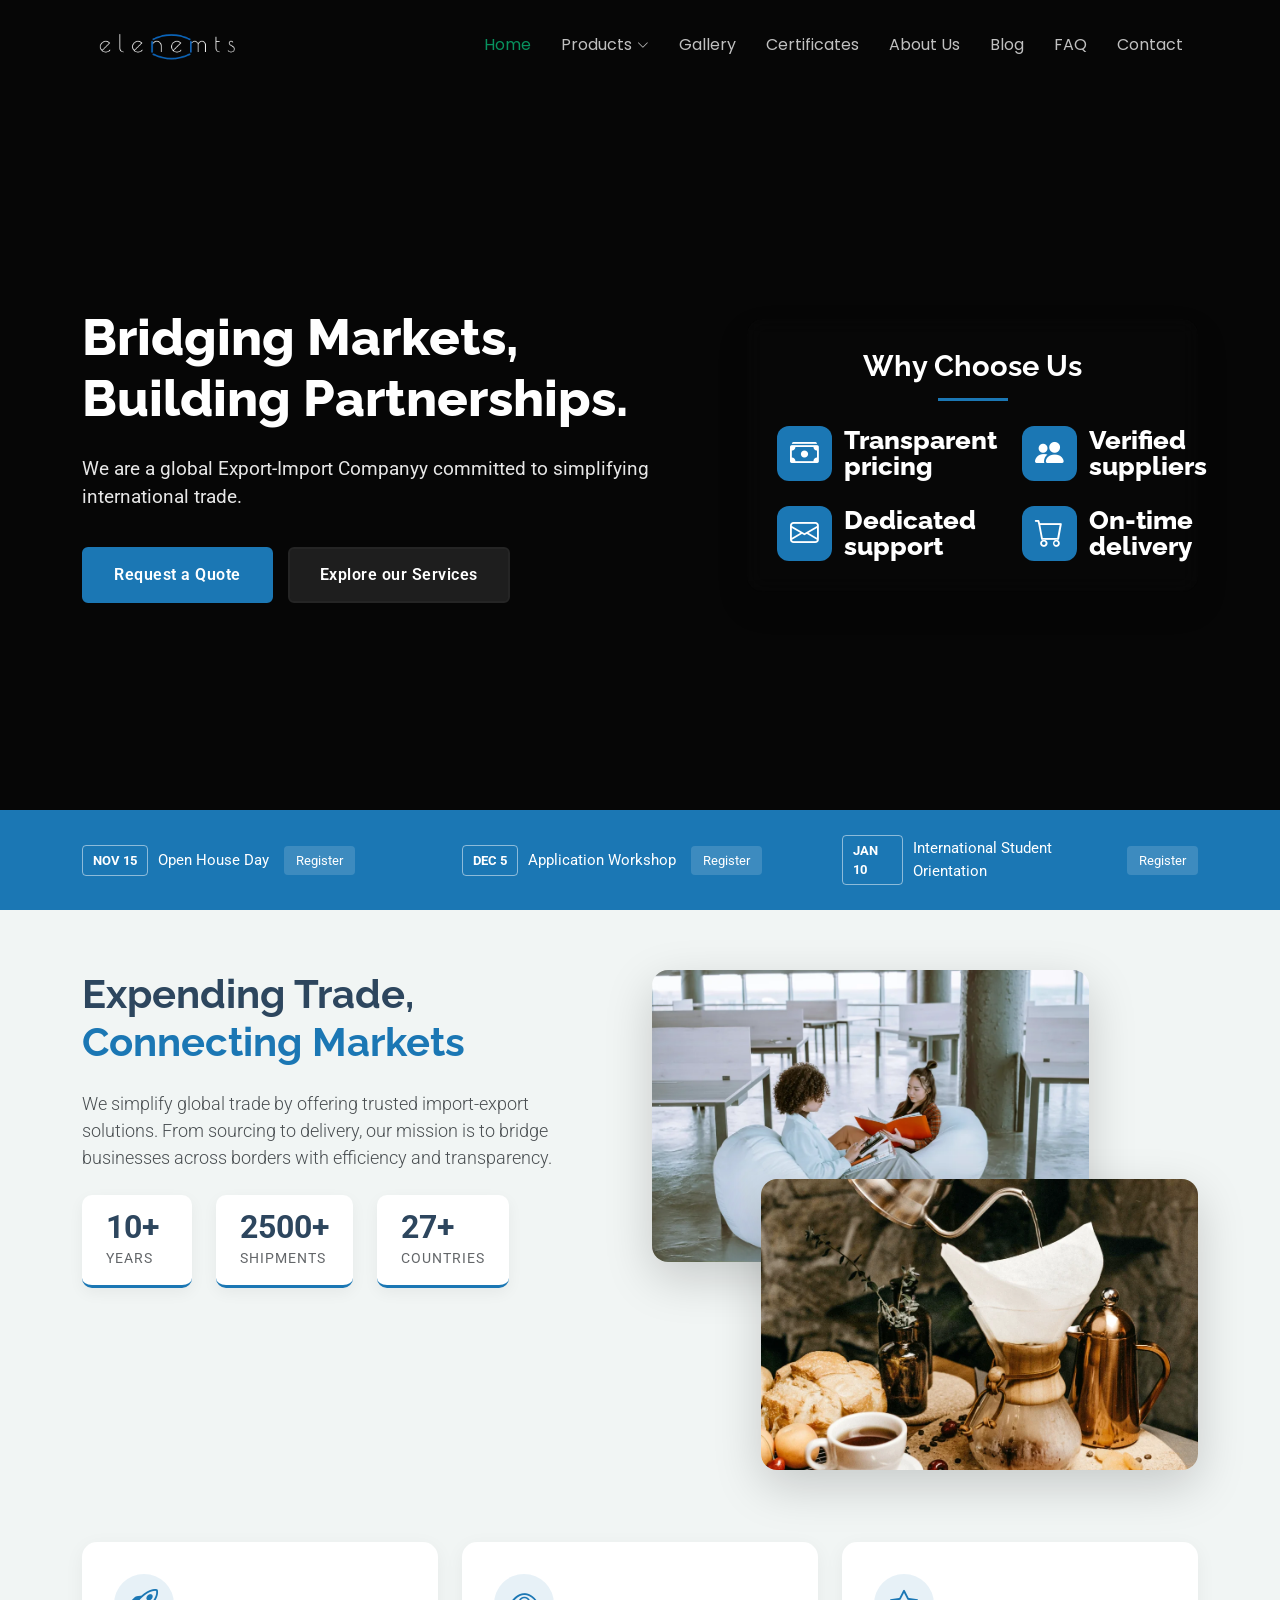
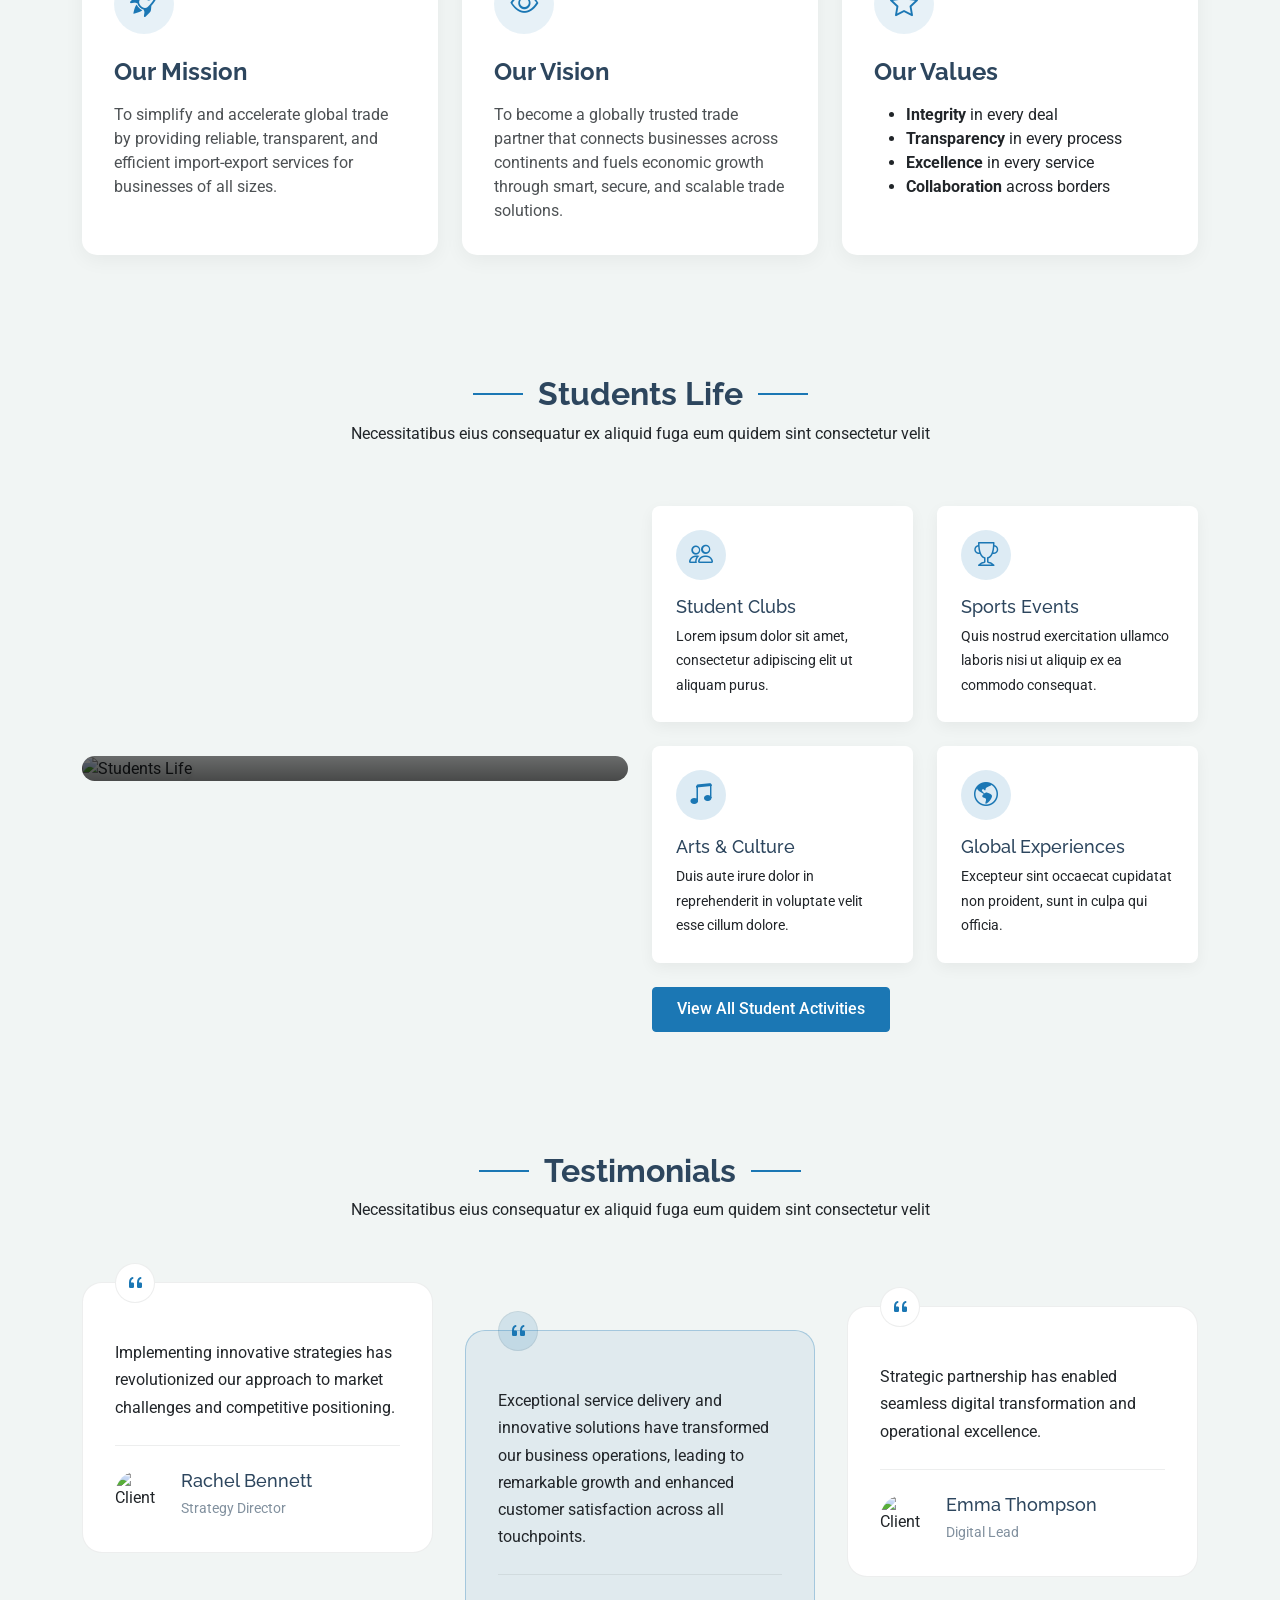
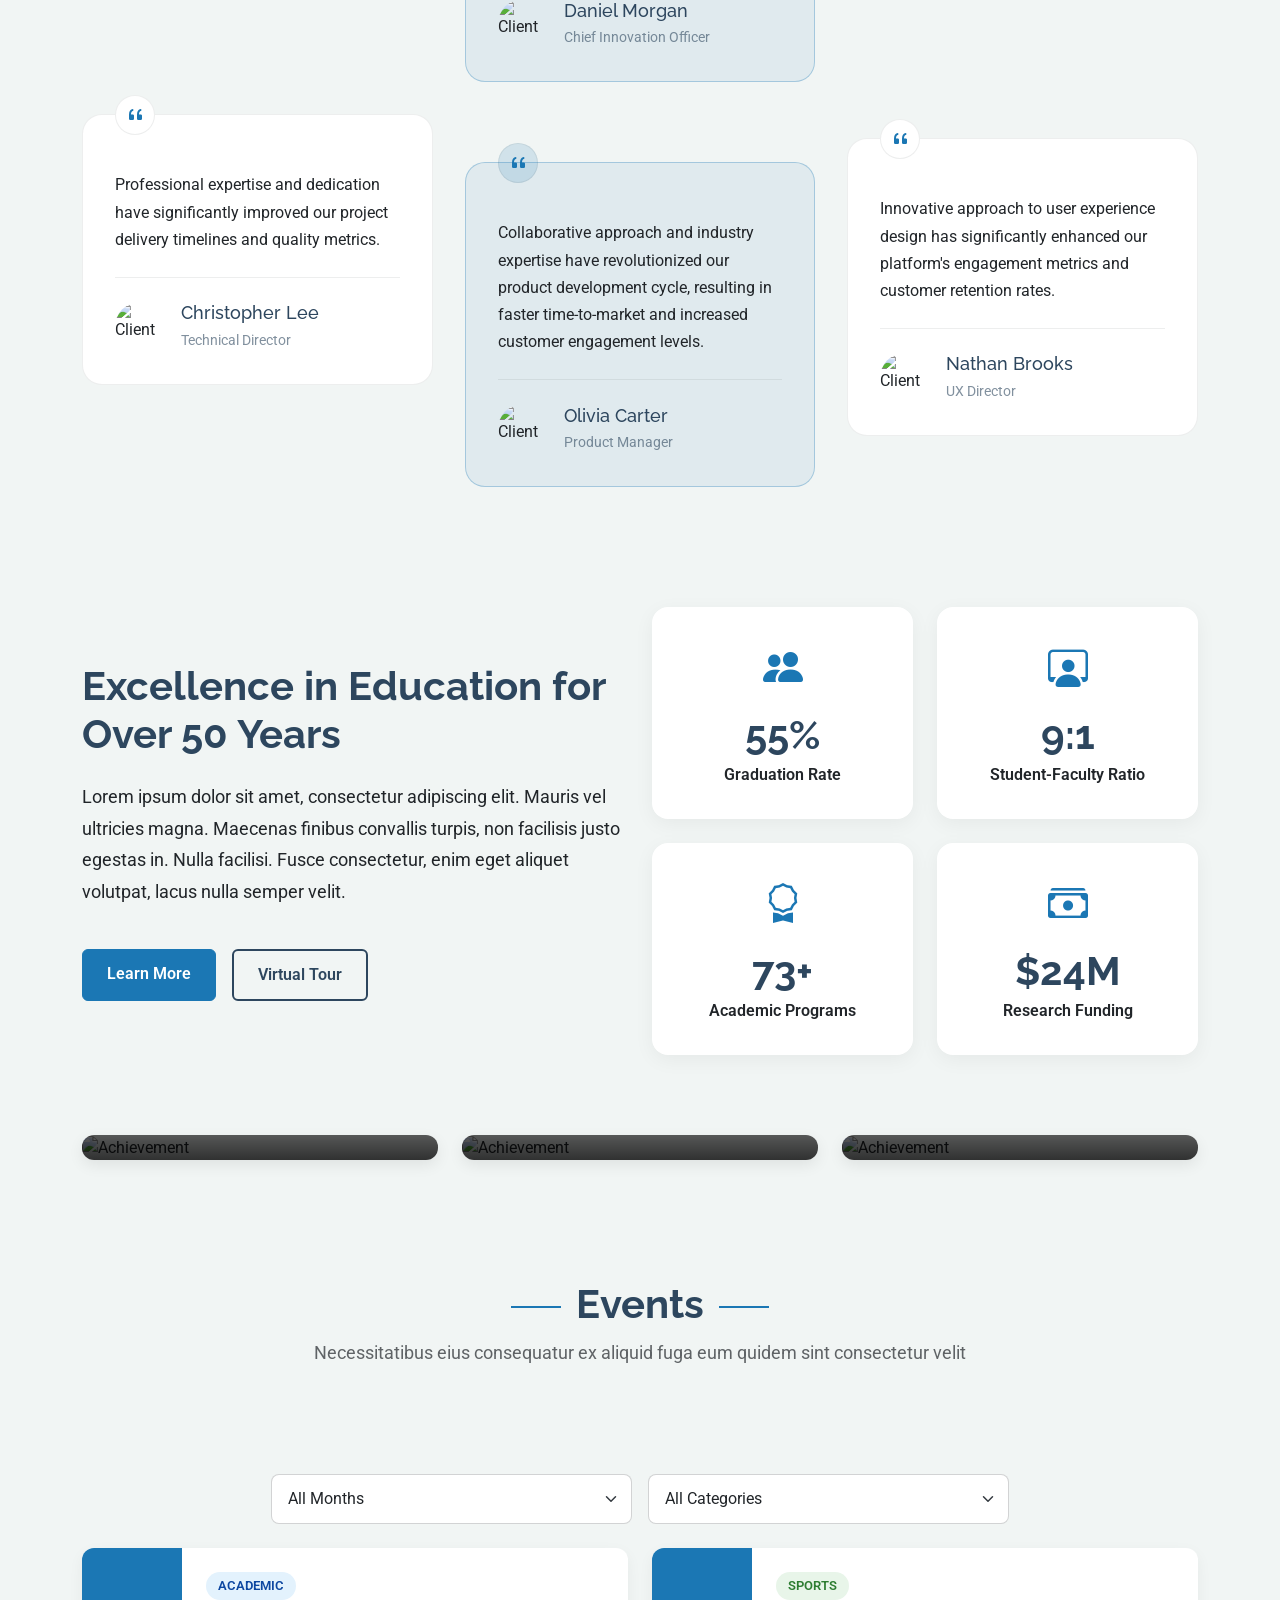
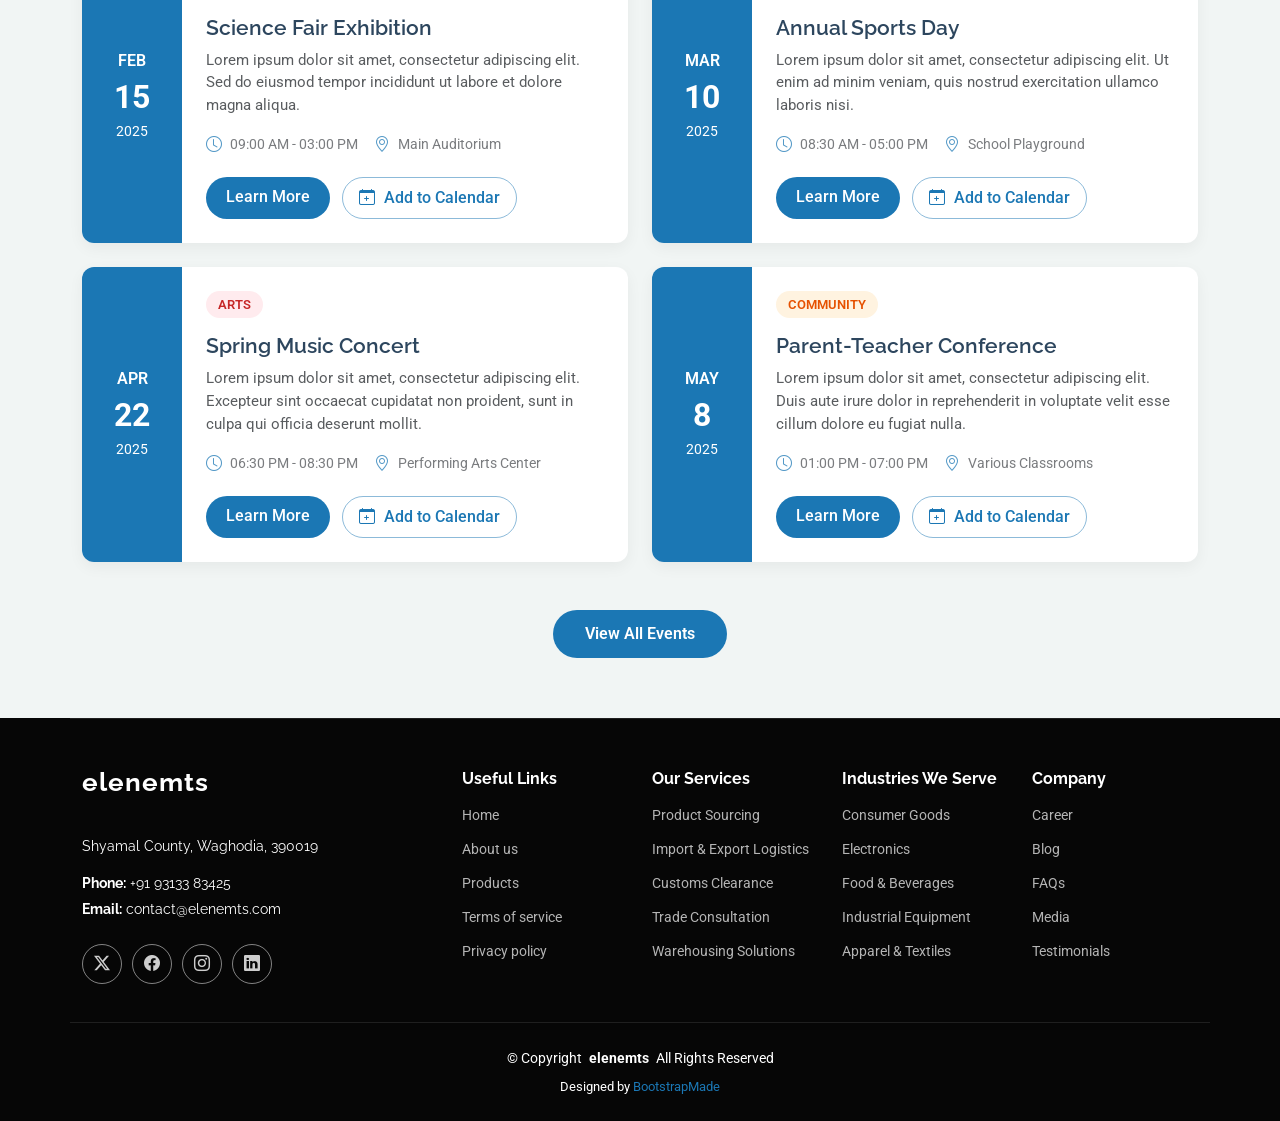
==== commit d7c45b99: "multi language translator added" ====
--- a/index.html
+++ b/index.html
@@ -56,7 +56,15 @@
           <li><a href="blogs.html">Blog</a></li>
           <li><a href="faq.html">FAQ</a></li>
           <li><a href="contact.html">Contact</a></li>
+          <li>
+            <li>
+            <div class="gtranslate_wrapper"></div>
+              <script>window.gtranslateSettings = {"default_language":"en","detect_browser_language":true,"wrapper_selector":".gtranslate_wrapper","flag_size":24,"switcher_horizontal_position":"inline"}</script>
+              <script src="https://cdn.gtranslate.net/widgets/latest/dwf.js" defer></script>
+          </li>
+          </li>
         </ul>
+        
         <i class="mobile-nav-toggle d-xl-none bi bi-list"></i>
       </nav>
 
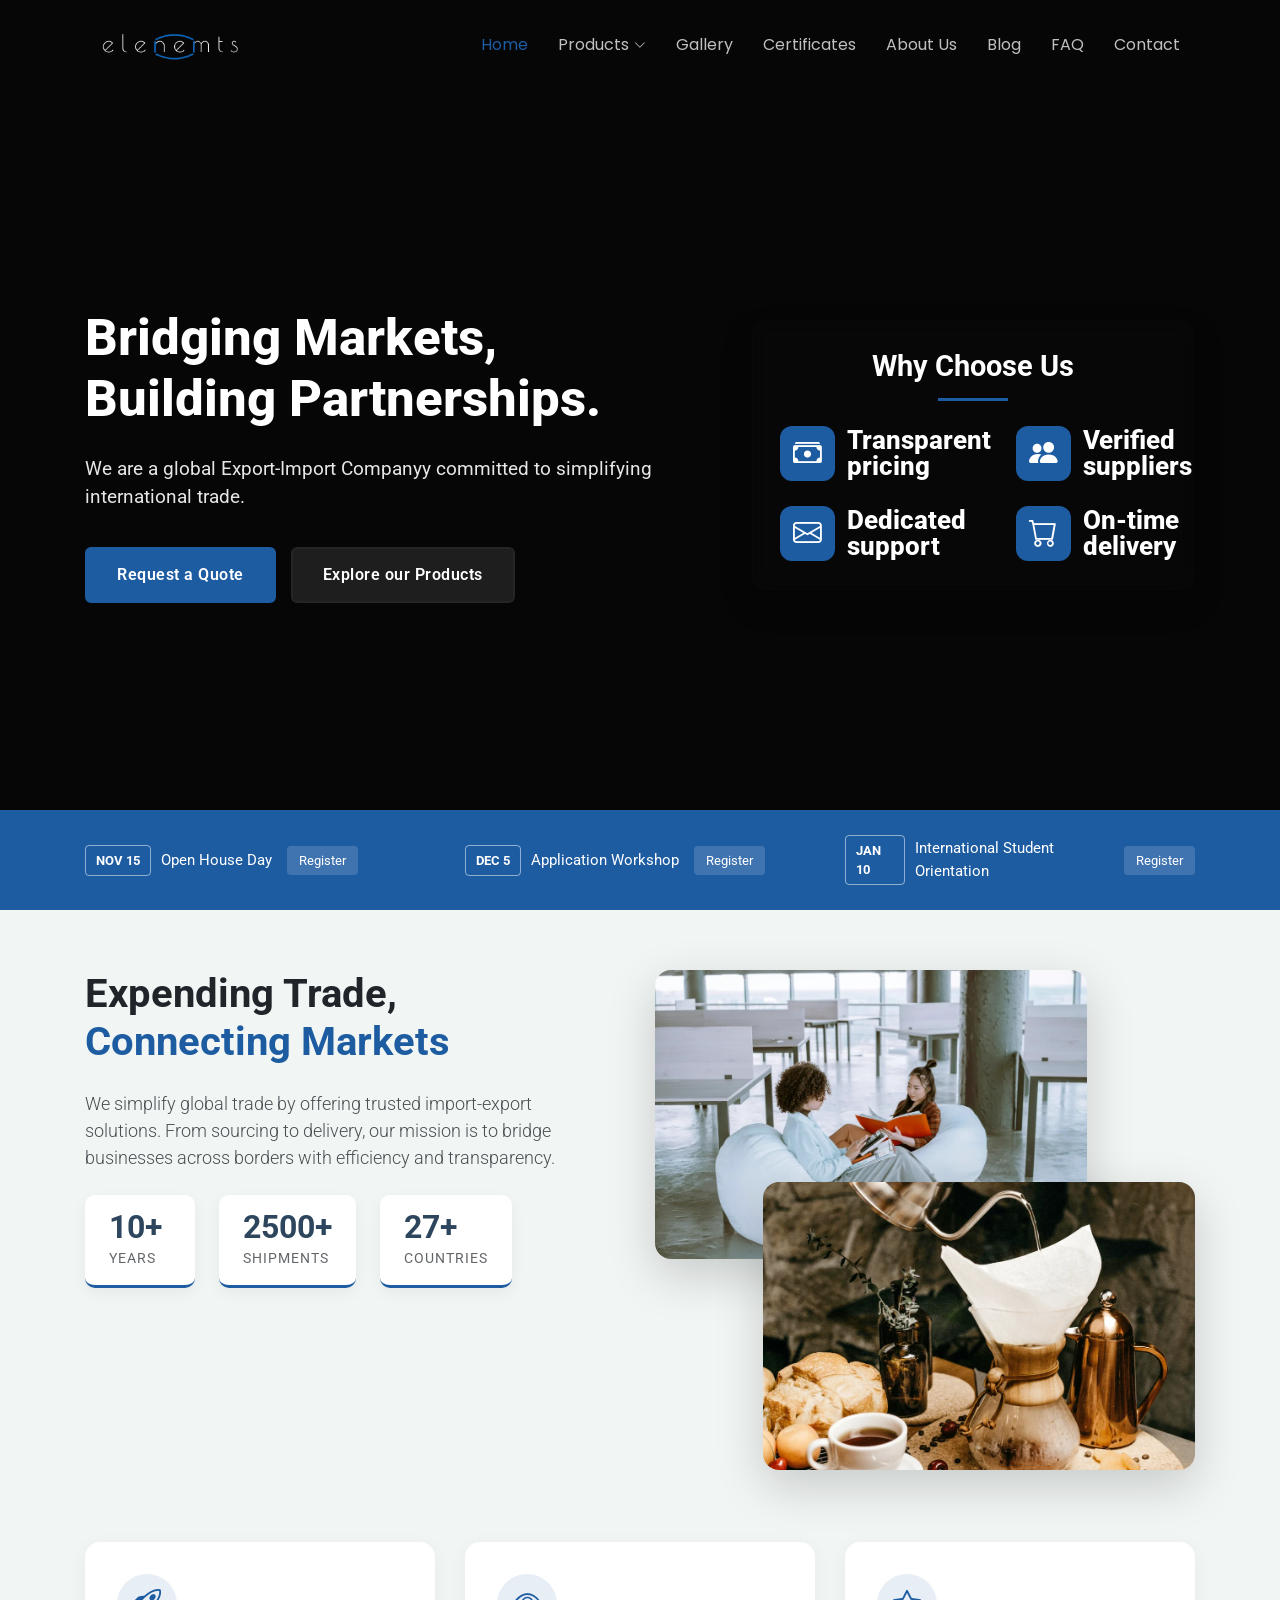
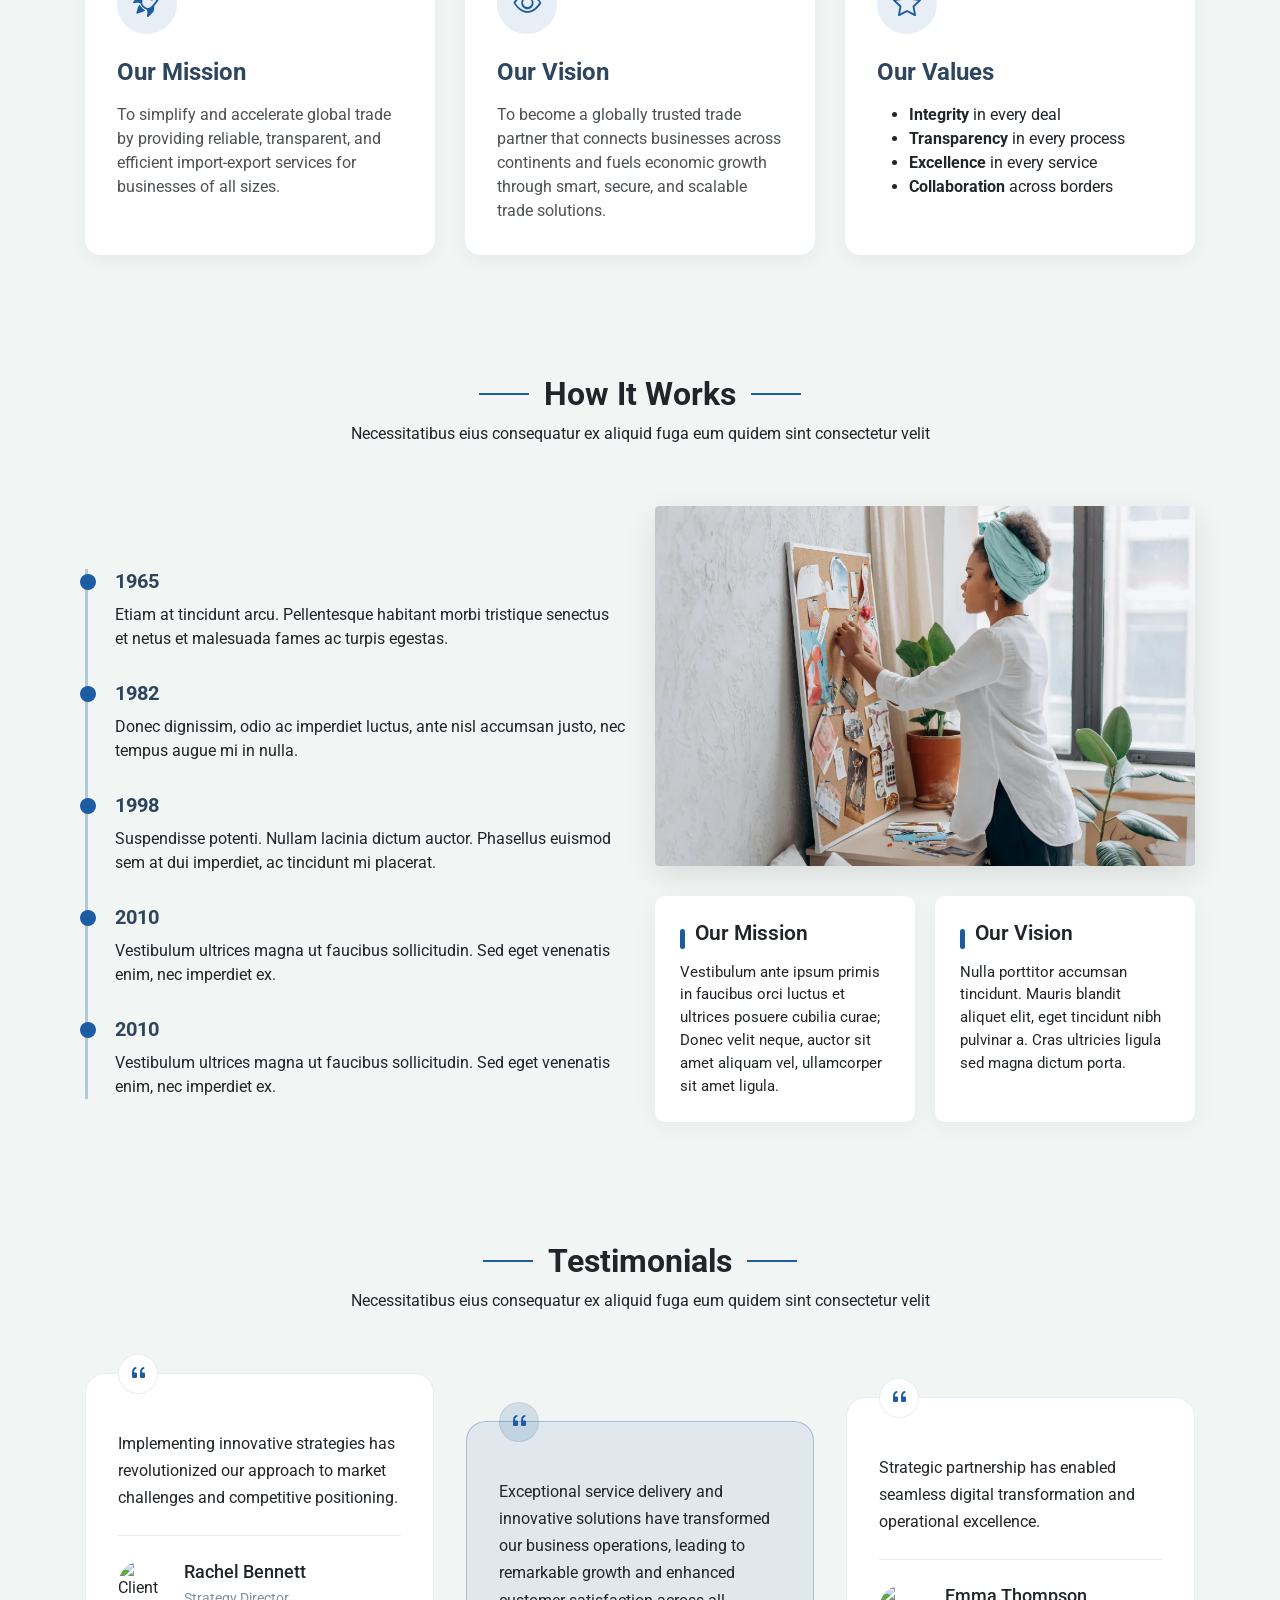
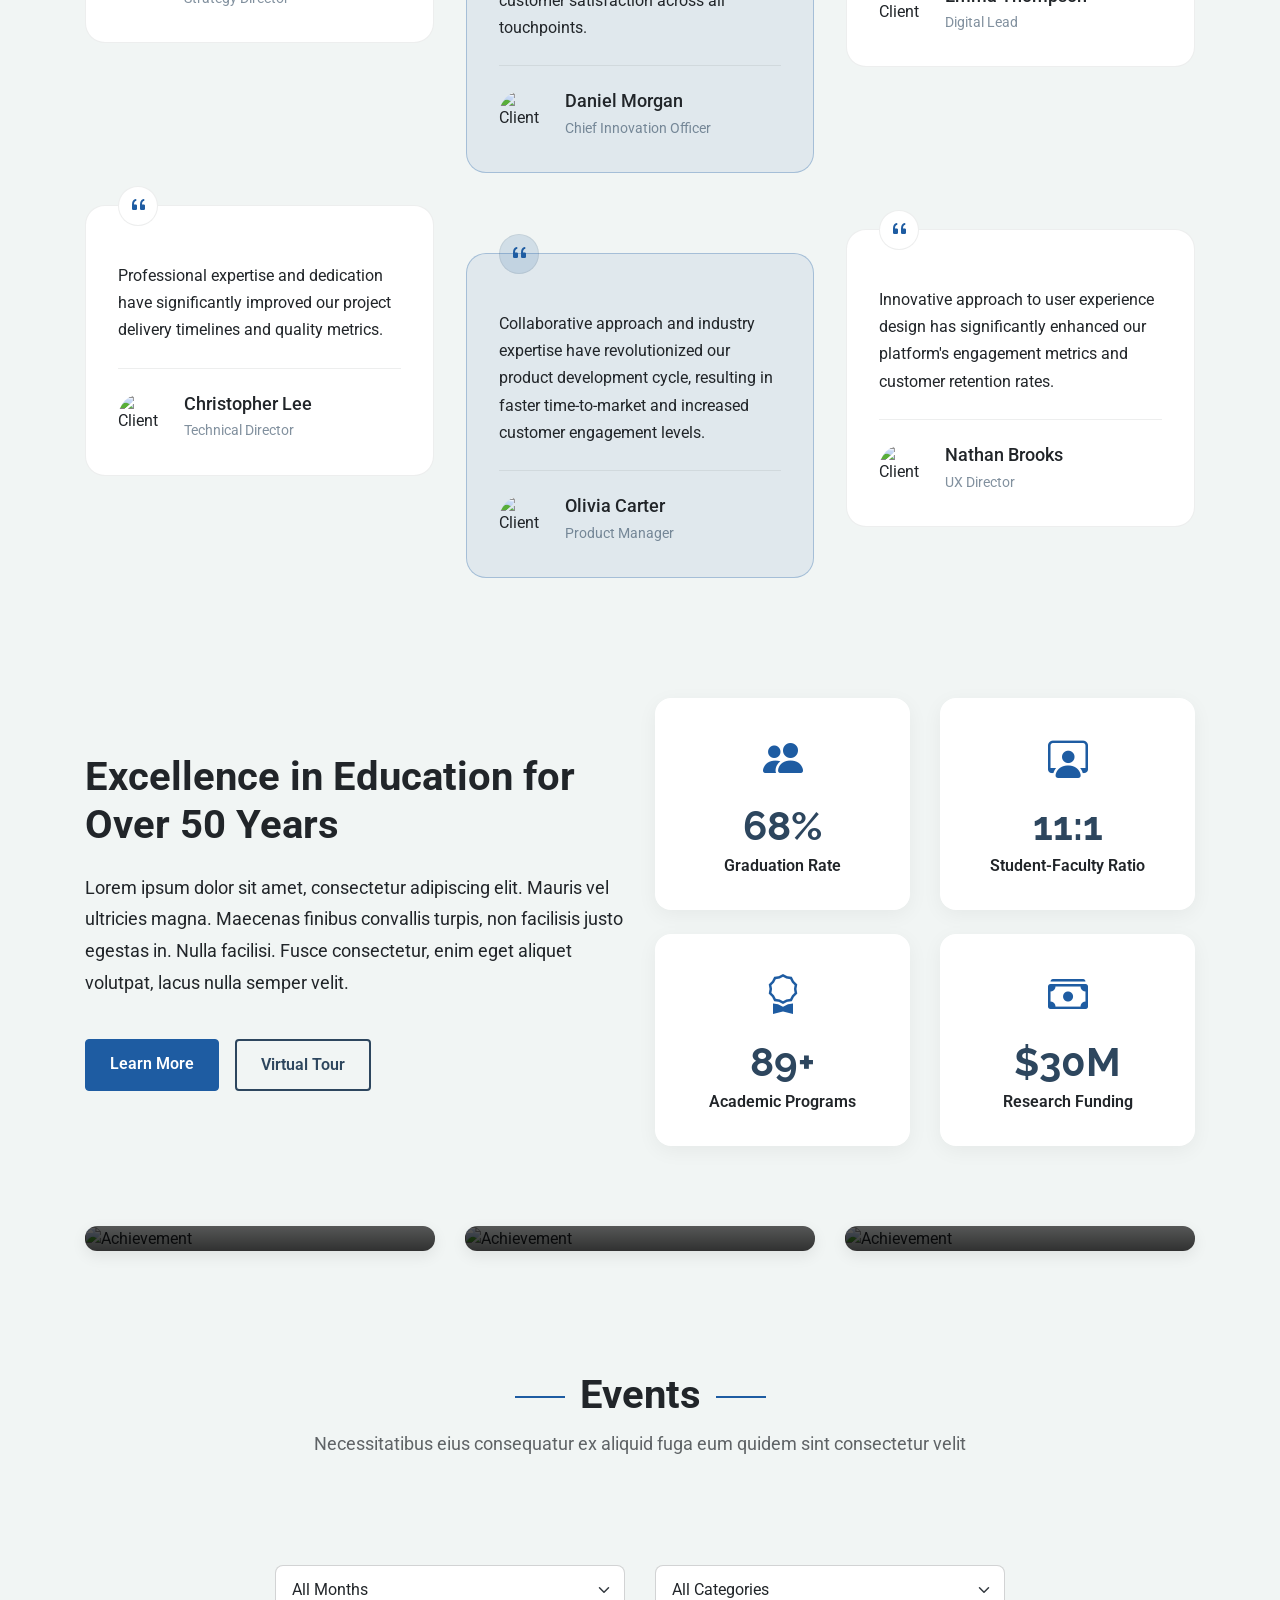
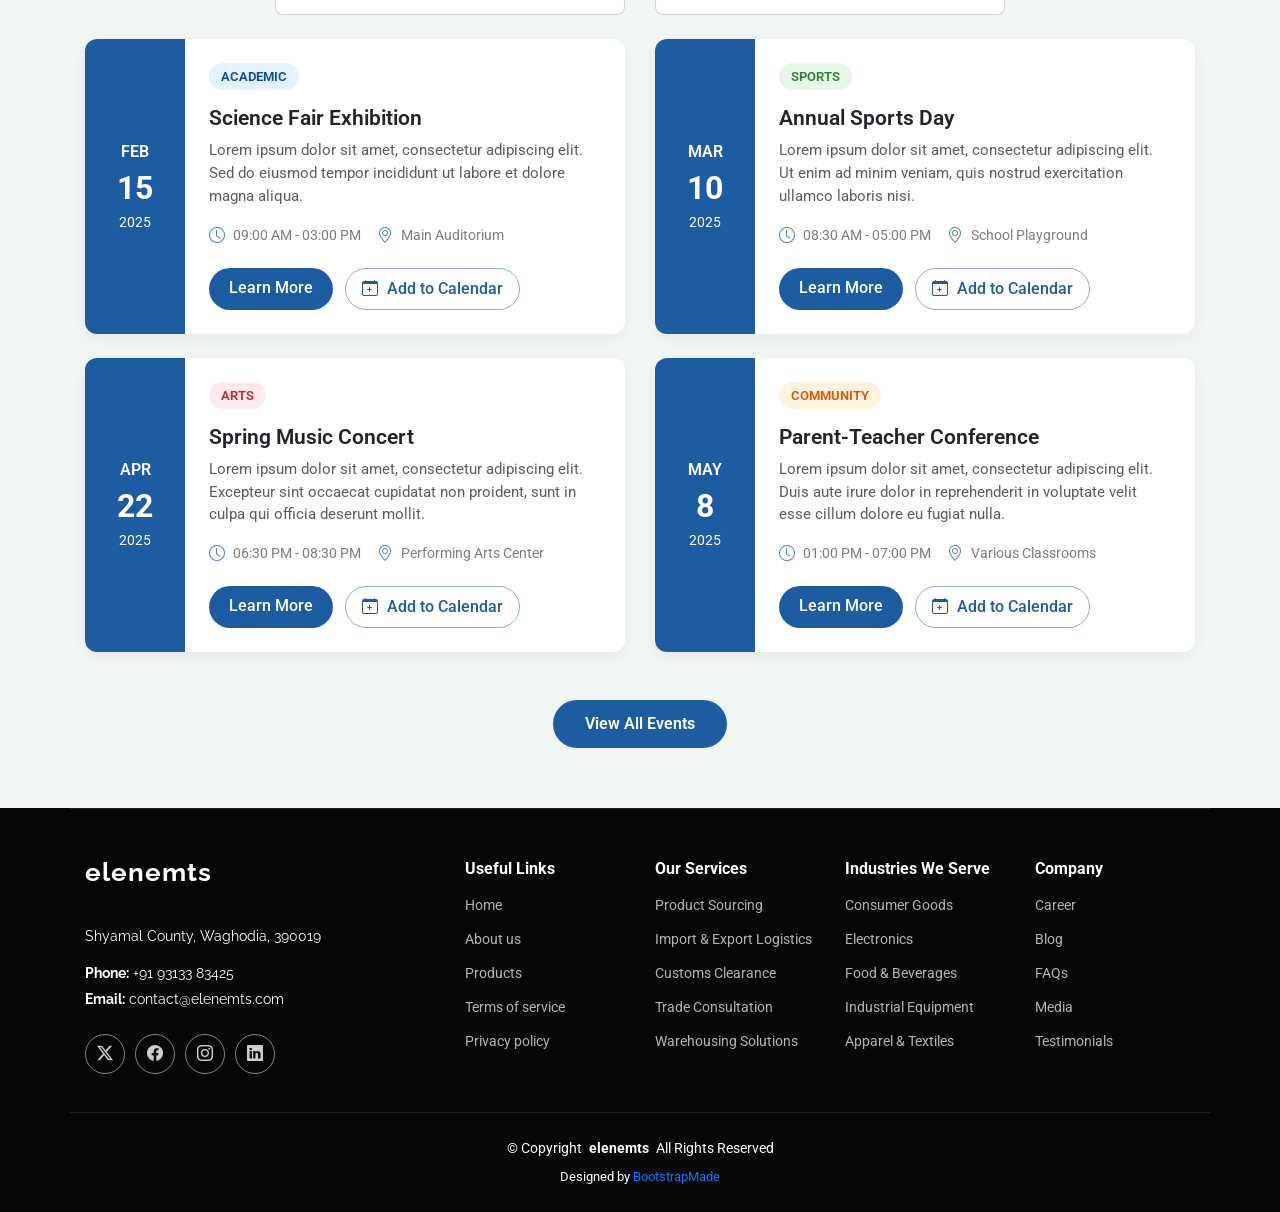
==== commit 9ad7ec2d: "some fix" ====
--- a/index.html
+++ b/index.html
@@ -26,6 +26,51 @@
 
   <!-- Main CSS File -->
   <link href="assets/css/main.css" rel="stylesheet">
+
+  <!-- Timeline links -->
+
+  <link href="//maxcdn.bootstrapcdn.com/bootstrap/4.1.1/css/bootstrap.min.css" rel="stylesheet" id="bootstrap-css">
+  <script src="//maxcdn.bootstrapcdn.com/bootstrap/4.1.1/js/bootstrap.min.js"></script>
+  <script src="//cdnjs.cloudflare.com/ajax/libs/jquery/3.2.1/jquery.min.js"></script>
+
+  <!-- Time line CSS -->
+
+  <style>
+    ul.timeline {
+    list-style-type: none;
+        position: relative;
+    }
+    ul.timeline:before {
+        content: ' ';
+        background: #d4d9df;
+        display: inline-block;
+        position: absolute;
+        left: 29px;
+        width: 2px;
+        height: 100%;
+        z-index: 400;
+    }
+    ul.timeline > li {
+        margin: 20px 0;
+        padding-left: 20px;
+    }
+    ul.timeline > li:before {
+        content: '';
+        background: white;
+        display: inline-block;
+        position: absolute;
+        border-radius: 50%;
+        border: 3px solid #1E5CA2;
+        left: 20px;
+        width: 20px;
+        height: 20px;
+        z-index: 400;
+    }
+    .timelinehead{
+      color: #1E5CA2;
+    }
+  </style>
+
 </head>
 
 <body class="index-page">
@@ -57,11 +102,9 @@
           <li><a href="faq.html">FAQ</a></li>
           <li><a href="contact.html">Contact</a></li>
           <li>
-            <li>
             <div class="gtranslate_wrapper"></div>
-              <script>window.gtranslateSettings = {"default_language":"en","detect_browser_language":true,"wrapper_selector":".gtranslate_wrapper","flag_size":24,"switcher_horizontal_position":"inline"}</script>
-              <script src="https://cdn.gtranslate.net/widgets/latest/dwf.js" defer></script>
-          </li>
+<script>window.gtranslateSettings = {"default_language":"en","native_language_names":true,"detect_browser_language":true,"wrapper_selector":".gtranslate_wrapper","flag_size":16,"switcher_horizontal_position":"inline","alt_flags":{"en":"usa"},"switcher_text_color":"#f7f7f7","switcher_arrow_color":"#f2f2f2","switcher_border_color":"#161616","switcher_background_color":"#303030","switcher_background_shadow_color":"#474747","switcher_background_hover_color":"#3a3a3a","dropdown_text_color":"#eaeaea","dropdown_hover_color":"#748393","dropdown_background_color":"#474747"}</script>
+<script src="https://cdn.gtranslate.net/widgets/latest/dwf.js" defer></script>
           </li>
         </ul>
         
@@ -88,8 +131,8 @@
                 <h1>Bridging Markets, Building Partnerships.</h1>
                 <p>We are a global Export-Import Companyy committed to simplifying international trade.</p>
                 <div class="cta-buttons">
-                  <a href="#" class="btn-primary">Request a Quote</a>
-                  <a href="#" class="btn-secondary">Explore our Services</a>
+                  <a href="contact.html" class="btn-primary">Request a Quote</a>
+                  <a href="products.html" class="btn-secondary">Explore our Products</a>
                 </div>
               </div>
             </div>
@@ -239,83 +282,84 @@
     </section><!-- /About Section -->
 
 
-    <!-- Students Life Block Section -->
-    <section id="students-life-block" class="students-life-block section">
-
-      <!-- Section Title -->
-      <div class="container section-title" data-aos="fade-up">
-        <h2>Students Life</h2>
+    <section id="history" class="history section">
+
+      <div class="container" data-aos="fade-up" data-aos-delay="100">
+        <div class="container section-title" data-aos="fade-up">
+        <h2>How It Works</h2>
         <p>Necessitatibus eius consequatur ex aliquid fuga eum quidem sint consectetur velit</p>
       </div><!-- End Section Title -->
 
-      <div class="container" data-aos="fade-up" data-aos-delay="100">
-
-        <div class="row align-items-center gy-4">
-          <div class="col-lg-6" data-aos="fade-right" data-aos-delay="200">
-            <div class="students-life-img position-relative">
-              <img src="assets/img/education/education-square-11.webp" class="img-fluid rounded-4 shadow-sm" alt="Students Life">
-              <div class="img-overlay">
-                <h3>Discover Campus Life</h3>
-                <a href="students-life.html" class="explore-btn">Explore More <i class="bi bi-arrow-right"></i></a>
-              </div>
-            </div>
-          </div>
-
-          <div class="col-lg-6" data-aos="fade-left" data-aos-delay="300">
-            <div class="students-life-content">
-
-              <div class="row g-4 mb-4">
-                <div class="col-md-6" data-aos="zoom-in" data-aos-delay="200">
-                  <div class="student-activity-item">
-                    <div class="icon-box">
-                      <i class="bi bi-people"></i>
-                    </div>
-                    <h4>Student Clubs</h4>
-                    <p>Lorem ipsum dolor sit amet, consectetur adipiscing elit ut aliquam purus.</p>
-                  </div>
-                </div>
-
-                <div class="col-md-6" data-aos="zoom-in" data-aos-delay="300">
-                  <div class="student-activity-item">
-                    <div class="icon-box">
-                      <i class="bi bi-trophy"></i>
-                    </div>
-                    <h4>Sports Events</h4>
-                    <p>Quis nostrud exercitation ullamco laboris nisi ut aliquip ex ea commodo consequat.</p>
-                  </div>
-                </div>
-
-                <div class="col-md-6" data-aos="zoom-in" data-aos-delay="400">
-                  <div class="student-activity-item">
-                    <div class="icon-box">
-                      <i class="bi bi-music-note-beamed"></i>
-                    </div>
-                    <h4>Arts &amp; Culture</h4>
-                    <p>Duis aute irure dolor in reprehenderit in voluptate velit esse cillum dolore.</p>
-                  </div>
-                </div>
-
-                <div class="col-md-6" data-aos="zoom-in" data-aos-delay="500">
-                  <div class="student-activity-item">
-                    <div class="icon-box">
-                      <i class="bi bi-globe-americas"></i>
-                    </div>
-                    <h4>Global Experiences</h4>
-                    <p>Excepteur sint occaecat cupidatat non proident, sunt in culpa qui officia.</p>
-                  </div>
-                </div>
-              </div>
-
-              <div class="students-life-cta" data-aos="fade-up" data-aos-delay="600">
-                <a href="students-life.html" class="btn btn-primary">View All Student Activities</a>
-              </div>
-            </div>
-          </div>
-        </div>
-
+        <div class="row align-items-center g-5">
+          <div class="col-lg-6">
+            <div class="about-content" data-aos="fade-up" data-aos-delay="200">
+              
+              <div class="timeline">
+                <div class="timeline-item">
+                  <div class="timeline-dot"></div>
+                  <div class="timeline-content">
+                    <h4>1965</h4>
+                    <p>Etiam at tincidunt arcu. Pellentesque habitant morbi tristique senectus et netus et malesuada fames ac turpis egestas.</p>
+                  </div>
+                </div>
+
+                <div class="timeline-item">
+                  <div class="timeline-dot"></div>
+                  <div class="timeline-content">
+                    <h4>1982</h4>
+                    <p>Donec dignissim, odio ac imperdiet luctus, ante nisl accumsan justo, nec tempus augue mi in nulla.</p>
+                  </div>
+                </div>
+
+                <div class="timeline-item">
+                  <div class="timeline-dot"></div>
+                  <div class="timeline-content">
+                    <h4>1998</h4>
+                    <p>Suspendisse potenti. Nullam lacinia dictum auctor. Phasellus euismod sem at dui imperdiet, ac tincidunt mi placerat.</p>
+                  </div>
+                </div>
+
+                <div class="timeline-item">
+                  <div class="timeline-dot"></div>
+                  <div class="timeline-content">
+                    <h4>2010</h4>
+                    <p>Vestibulum ultrices magna ut faucibus sollicitudin. Sed eget venenatis enim, nec imperdiet ex.</p>
+                  </div>
+                </div>
+
+                <div class="timeline-item">
+                  <div class="timeline-dot"></div>
+                  <div class="timeline-content">
+                    <h4>2010</h4>
+                    <p>Vestibulum ultrices magna ut faucibus sollicitudin. Sed eget venenatis enim, nec imperdiet ex.</p>
+                  </div>
+                </div>
+
+              </div>
+            </div>
+          </div>
+
+          <div class="col-lg-6">
+            <div class="about-image" data-aos="zoom-in" data-aos-delay="300">
+              <img src="assets/img/blog/blog-post-4.webp" alt="Campus" class="img-fluid rounded">
+
+              <div class="mission-vision" data-aos="fade-up" data-aos-delay="400">
+                <div class="mission">
+                  <h3>Our Mission</h3>
+                  <p>Vestibulum ante ipsum primis in faucibus orci luctus et ultrices posuere cubilia curae; Donec velit neque, auctor sit amet aliquam vel, ullamcorper sit amet ligula.</p>
+                </div>
+
+                <div class="vision">
+                  <h3>Our Vision</h3>
+                  <p>Nulla porttitor accumsan tincidunt. Mauris blandit aliquet elit, eget tincidunt nibh pulvinar a. Cras ultricies ligula sed magna dictum porta.</p>
+                </div>
+              </div>
+            </div>
+          </div>
+        </div>
       </div>
 
-    </section><!-- /Students Life Block Section -->
+    </section><!-- /History Section -->
 
     <!-- Testimonials Section -->
     <section id="testimonials" class="testimonials section">
--- a/assets/css/main.css
+++ b/assets/css/main.css
@@ -24,7 +24,7 @@
   --background-color: #f1f5f4; /* Background color for the entire website, including individual sections */
   --default-color: #212529; /* Default color used for the majority of the text content across the entire website */
   --heading-color: #2d465e; /* Color for headings, subheadings and title throughout the website */
-  --accent-color: #1b77b4; /* Accent color that represents your brand on the website. It's used for buttons, links, and other elements that need to stand out */
+  --accent-color: #1e5ca2; /* Accent color that represents your brand on the website. It's used for buttons, links, and other elements that need to stand out */
   --surface-color: #ffffff; /* The surface color is used as a background of boxed elements within sections, such as cards, icon boxes, or other elements that require a visual separation from the global background. */
   --contrast-color: #ffffff; /* Contrast color for text, ensuring readability against backgrounds of accent, heading, or default colors. */
 }
@@ -32,11 +32,11 @@
 /* Nav Menu Colors - The following color variables are used specifically for the navigation menu. They are separate from the global colors to allow for more customization options */
 :root {
   --nav-color: rgba(255, 255, 255, 0.75);  /* The default color of the main navmenu links */
-  --nav-hover-color: #08915e; /* Applied to main navmenu links when they are hovered over or active */
-  --nav-mobile-background-color: #ffffff; /* Used as the background color for mobile navigation menu */
+  --nav-hover-color: #1e5ca2; /* Applied to main navmenu links when they are hovered over or active */
+  --nav-mobile-background-color: #000000; /* Used as the background color for mobile navigation menu */
   --nav-dropdown-background-color: #ffffff; /* Used as the background color for dropdown items that appear when hovering over primary navigation items */
-  --nav-dropdown-color: #212529; /* Used for navigation links of the dropdown items in the navigation menu. */
-  --nav-dropdown-hover-color: #08915e; /* Similar to --nav-hover-color, this color is applied to dropdown navigation links when they are hovered over. */
+  --nav-dropdown-color: #ffffff; /* Used for navigation links of the dropdown items in the navigation menu. */
+  --nav-dropdown-hover-color: #1e5ca2; /* Similar to --nav-hover-color, this color is applied to dropdown navigation links when they are hovered over. */
 }
 
 /* Color Presets - These classes override global colors when applied to any section or element, providing reuse of the sam color scheme. */
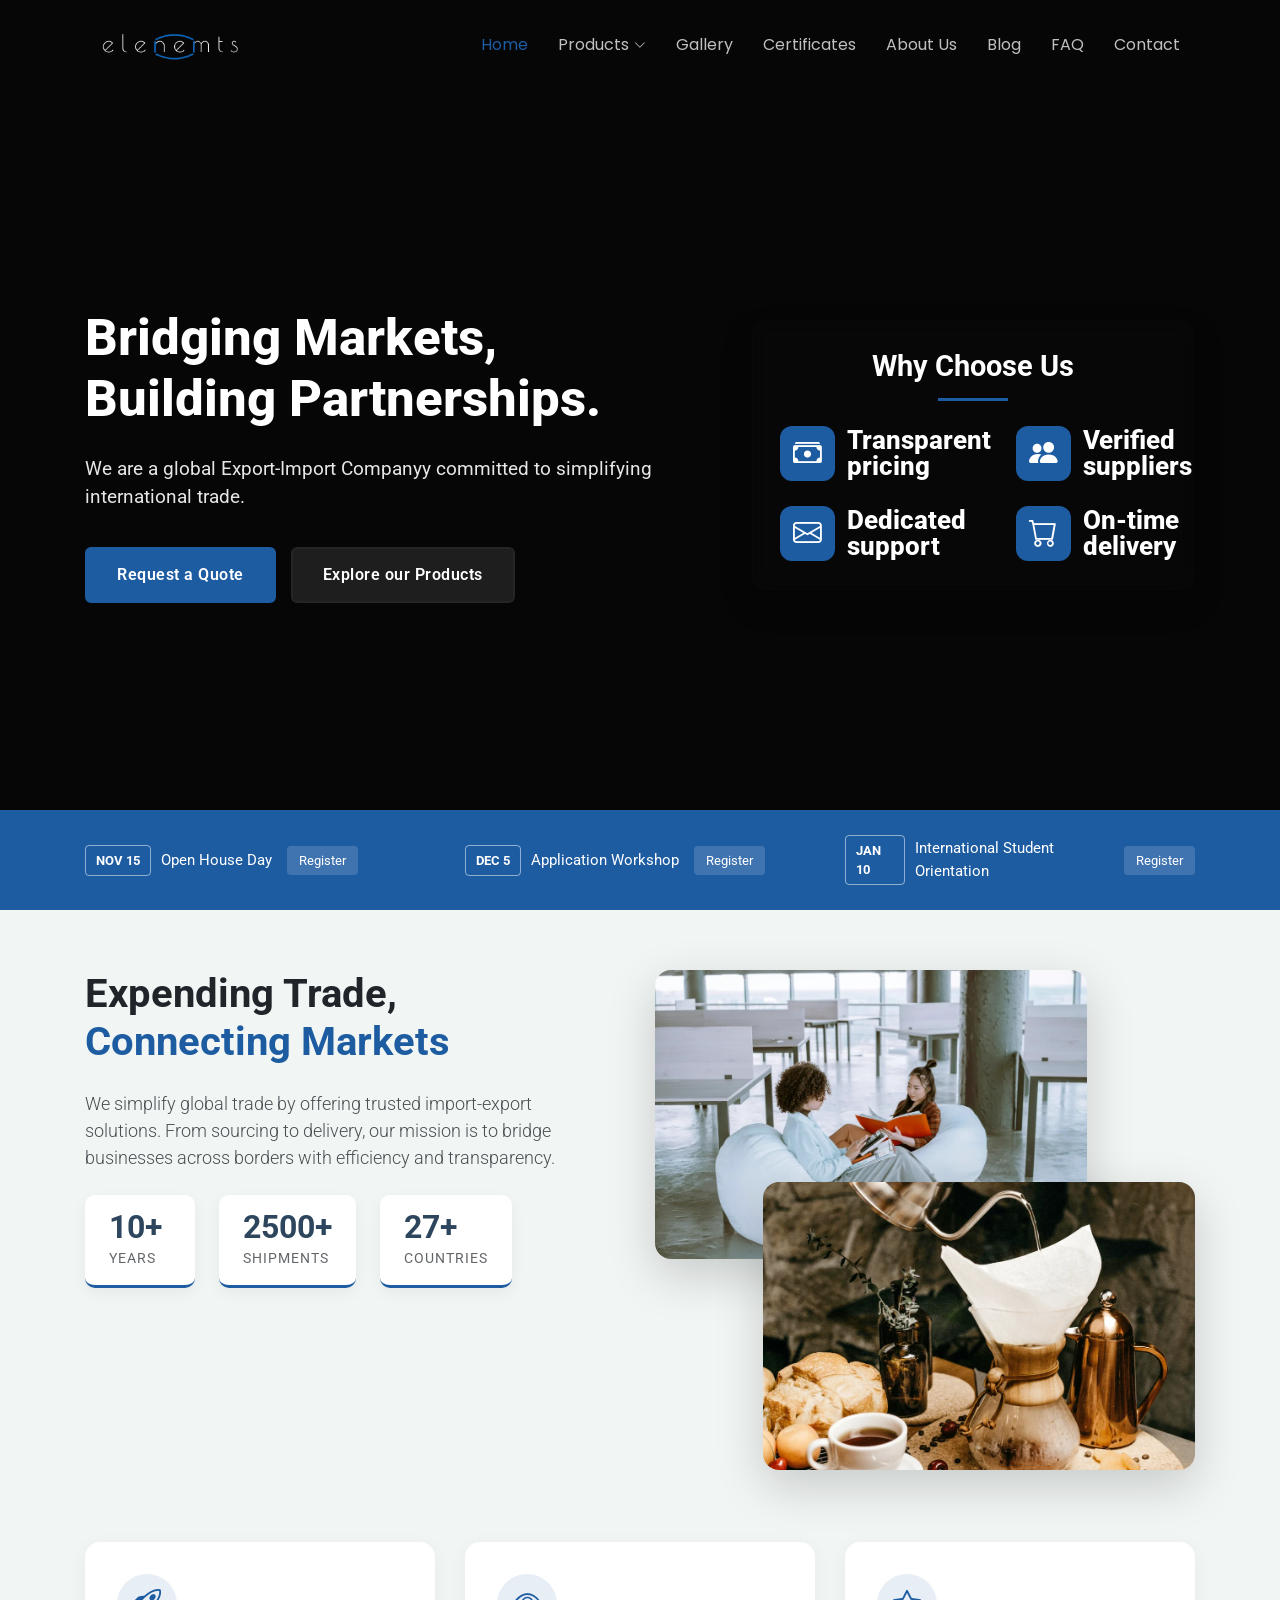
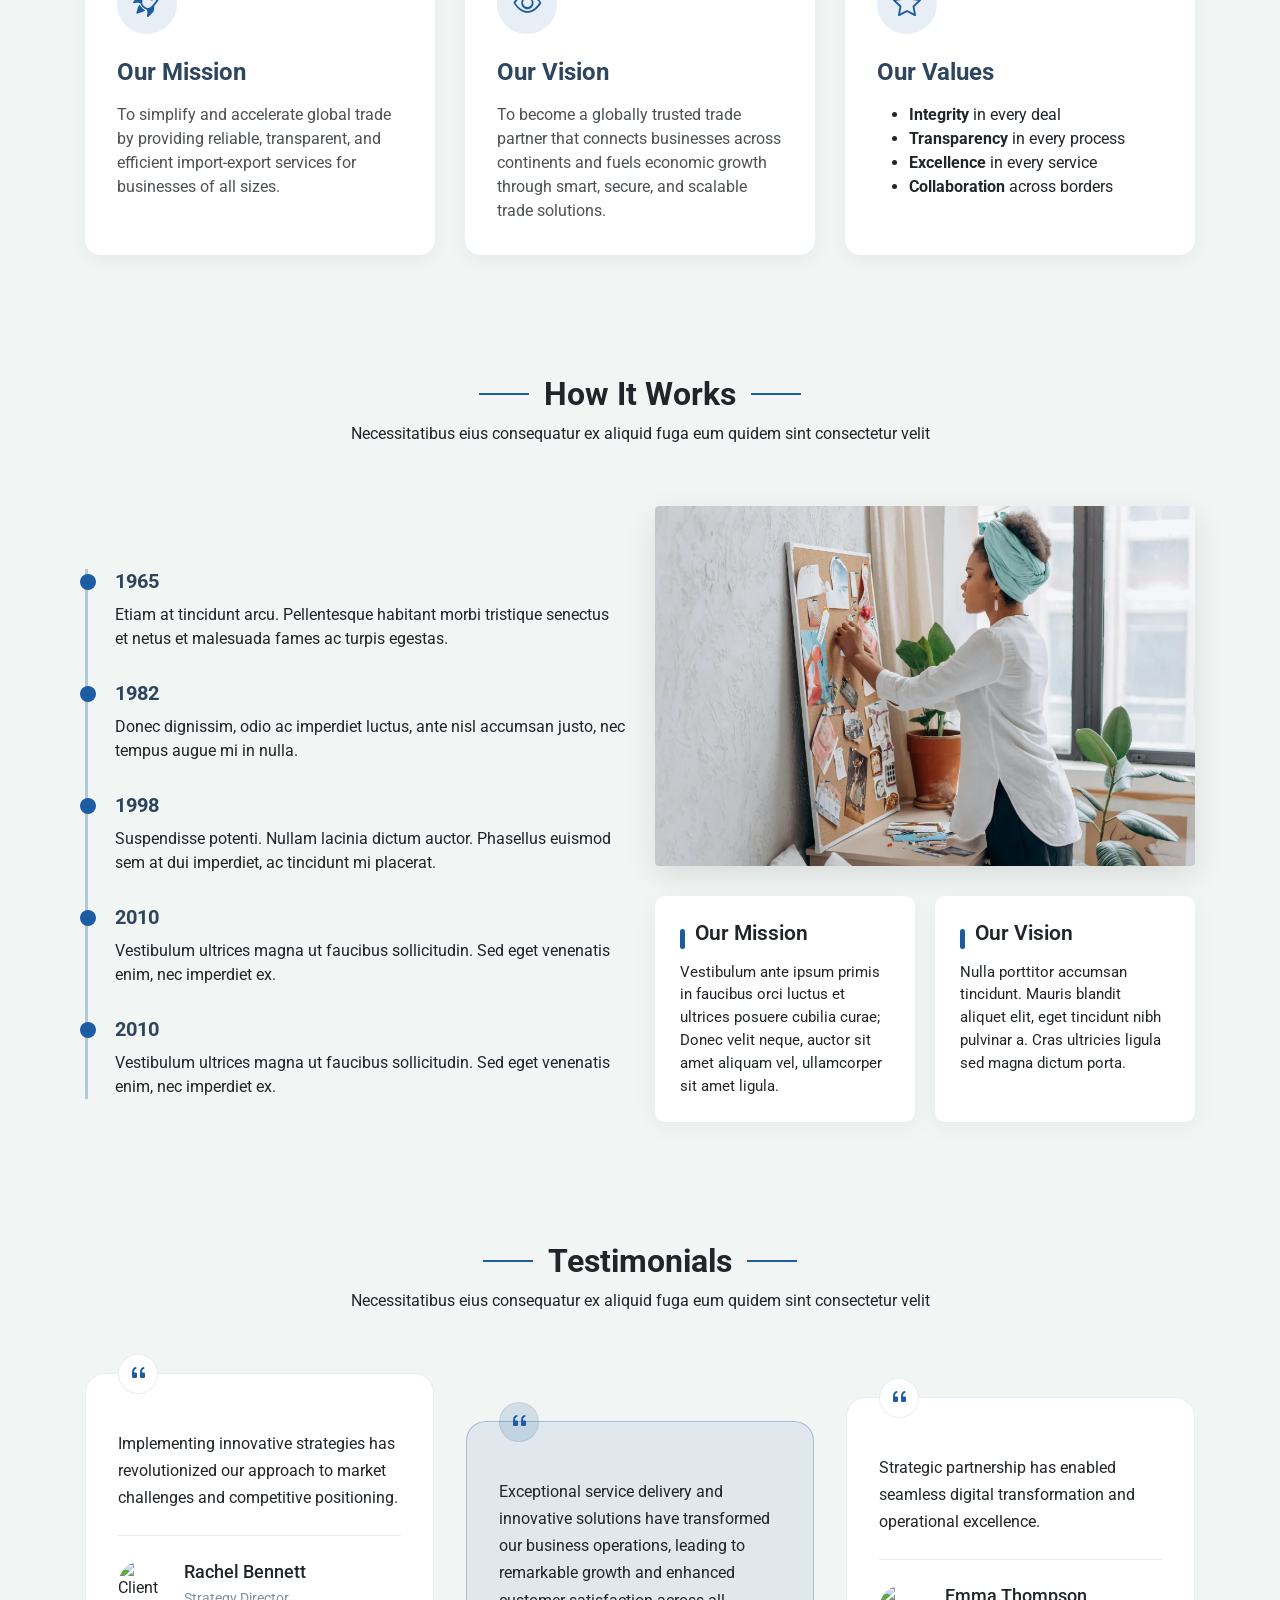
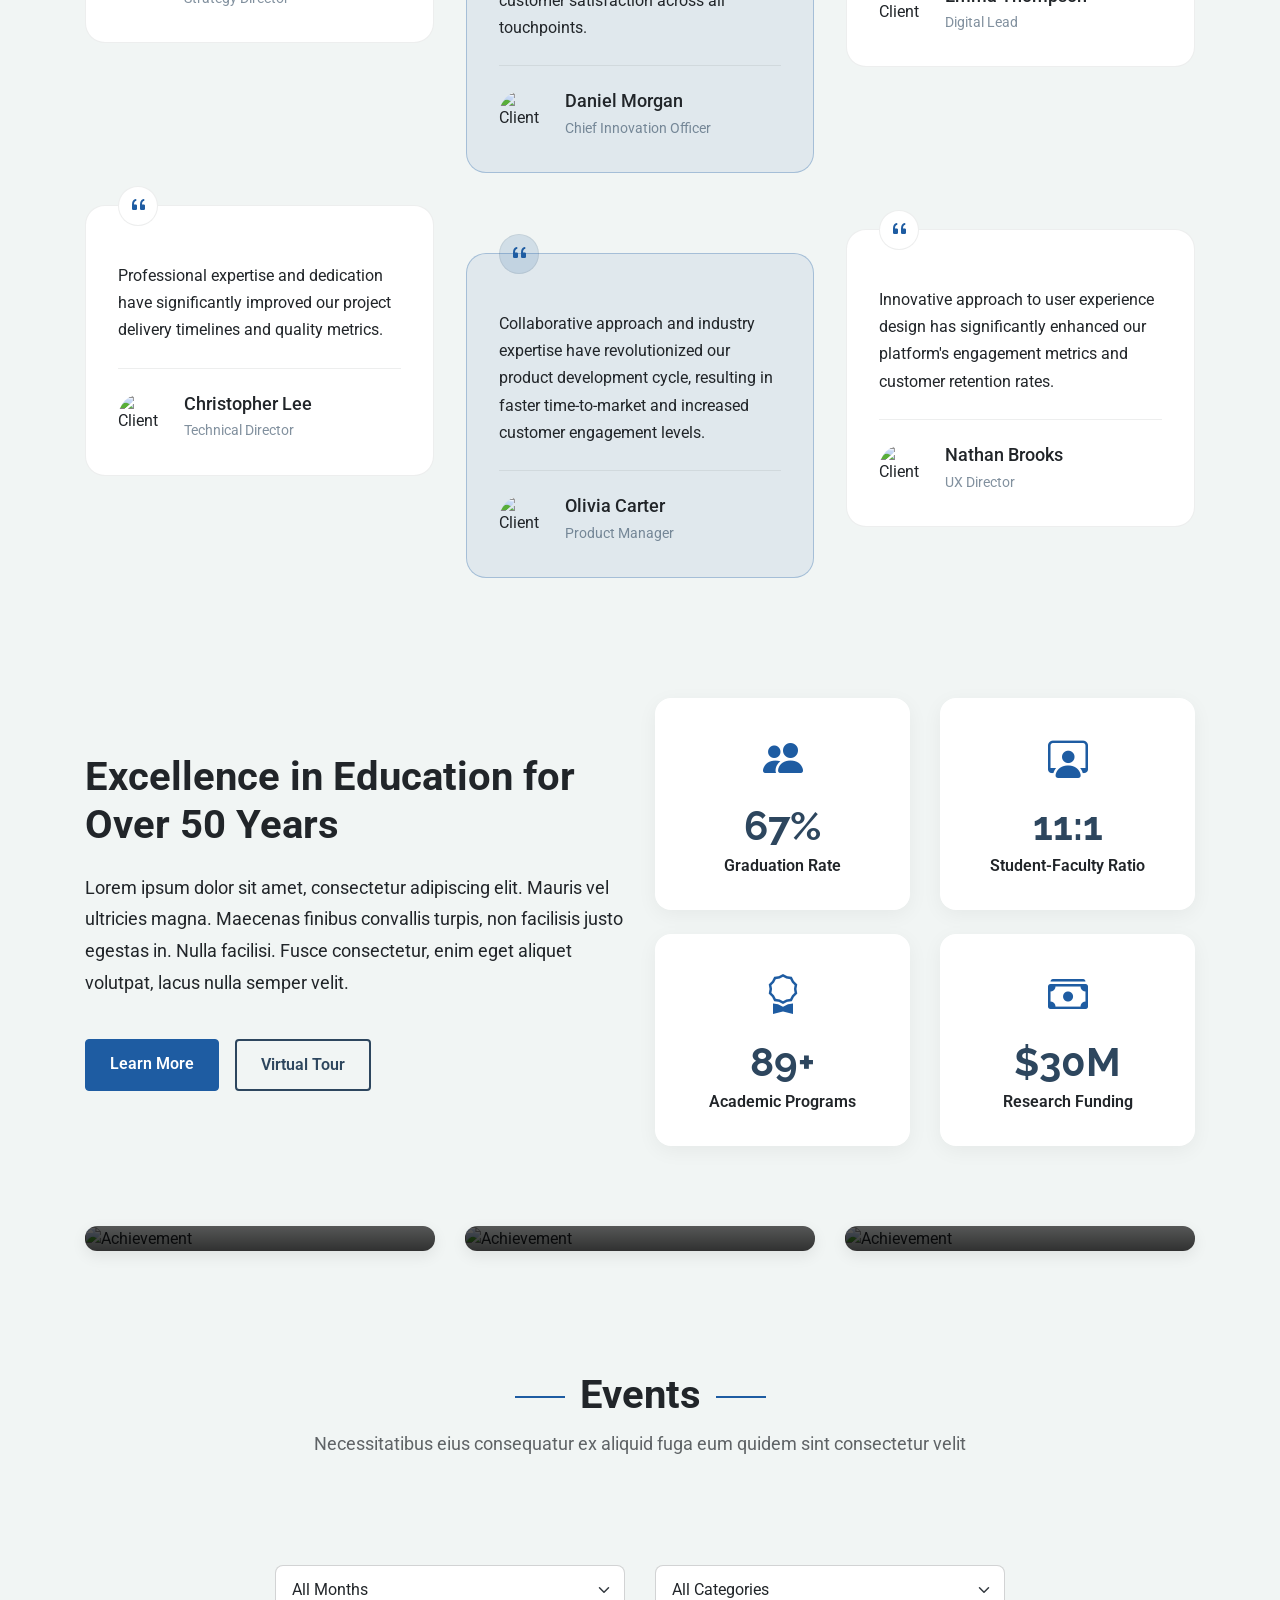
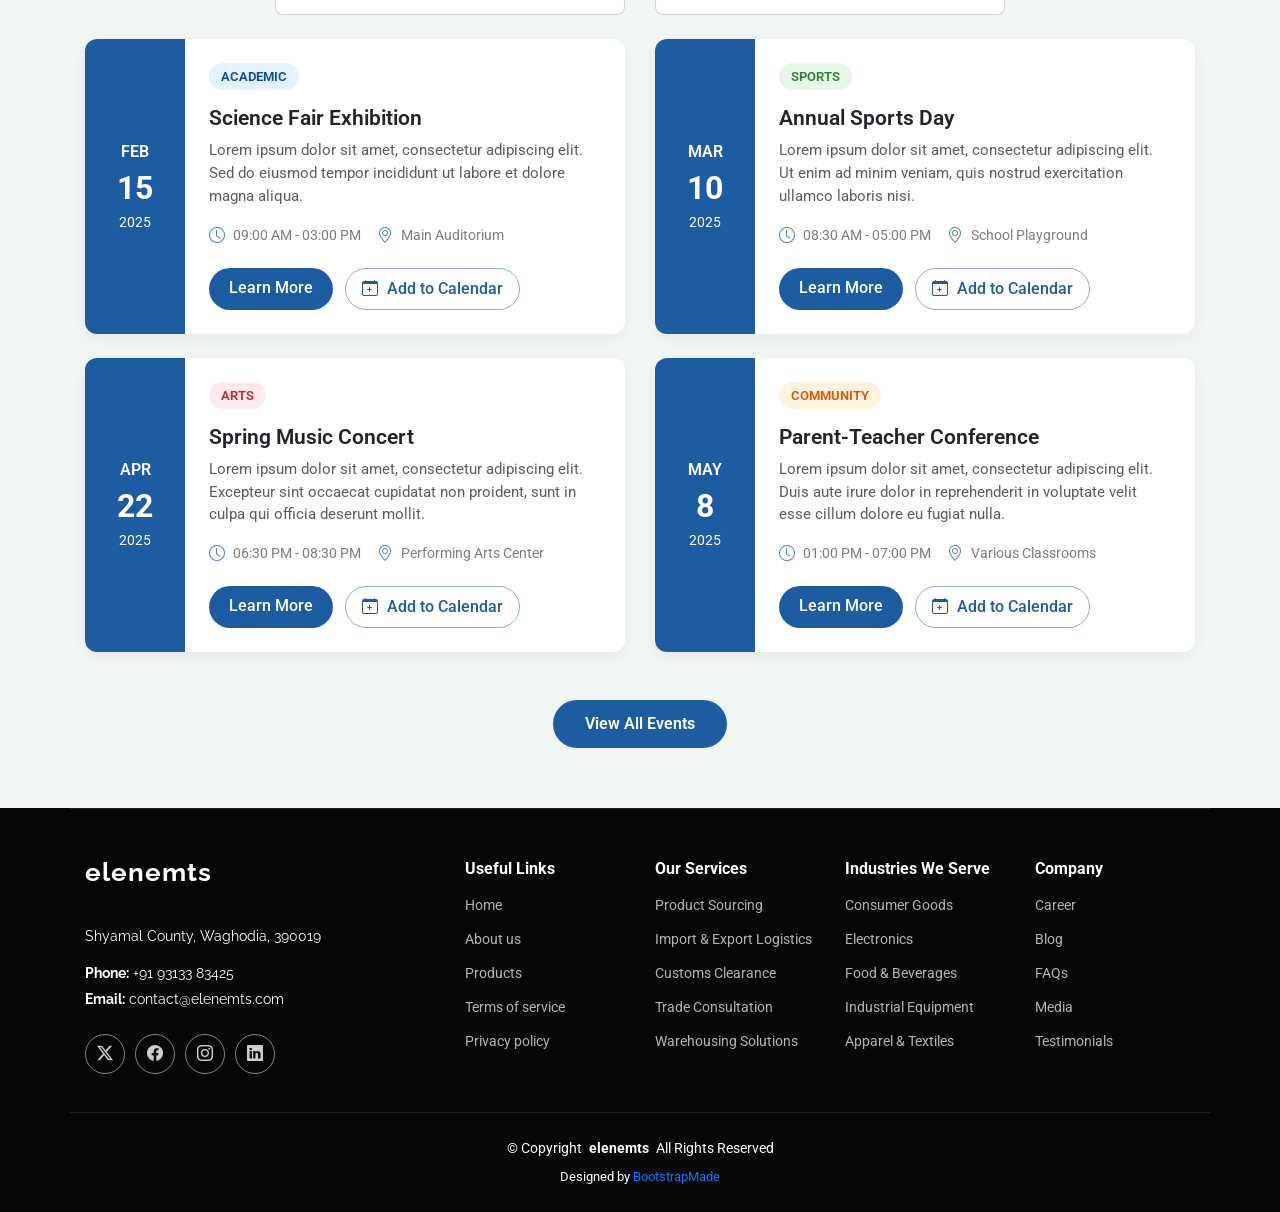
==== commit 55c8db0d: "some fix" ====
--- a/index.html
+++ b/index.html
@@ -4,13 +4,12 @@
 <head>
   <meta charset="utf-8">
   <meta content="width=device-width, initial-scale=1.0" name="viewport">
-  <title>Elenemts</title>
+  <title>elenemts</title>
   <meta name="description" content="">
   <meta name="keywords" content="">
 
   <!-- Favicons -->
   <link href="assets/img/favicon.png" rel="icon">
-  <link href="assets/img/apple-touch-icon.png" rel="apple-touch-icon">
 
   <!-- Fonts -->
   <link href="https://fonts.googleapis.com" rel="preconnect">
@@ -66,9 +65,6 @@
         height: 20px;
         z-index: 400;
     }
-    .timelinehead{
-      color: #1E5CA2;
-    }
   </style>
 
 </head>
--- a/assets/css/main.css
+++ b/assets/css/main.css
@@ -34,7 +34,7 @@
   --nav-color: rgba(255, 255, 255, 0.75);  /* The default color of the main navmenu links */
   --nav-hover-color: #1e5ca2; /* Applied to main navmenu links when they are hovered over or active */
   --nav-mobile-background-color: #000000; /* Used as the background color for mobile navigation menu */
-  --nav-dropdown-background-color: #ffffff; /* Used as the background color for dropdown items that appear when hovering over primary navigation items */
+  --nav-dropdown-background-color: #000000; /* Used as the background color for dropdown items that appear when hovering over primary navigation items */
   --nav-dropdown-color: #ffffff; /* Used for navigation links of the dropdown items in the navigation menu. */
   --nav-dropdown-hover-color: #1e5ca2; /* Similar to --nav-hover-color, this color is applied to dropdown navigation links when they are hovered over. */
 }
@@ -76,6 +76,10 @@
 
 a:hover {
   color: color-mix(in srgb, var(--accent-color), transparent 25%);
+  text-decoration: none;
+}
+
+li > a:hover{
   text-decoration: none;
 }
 
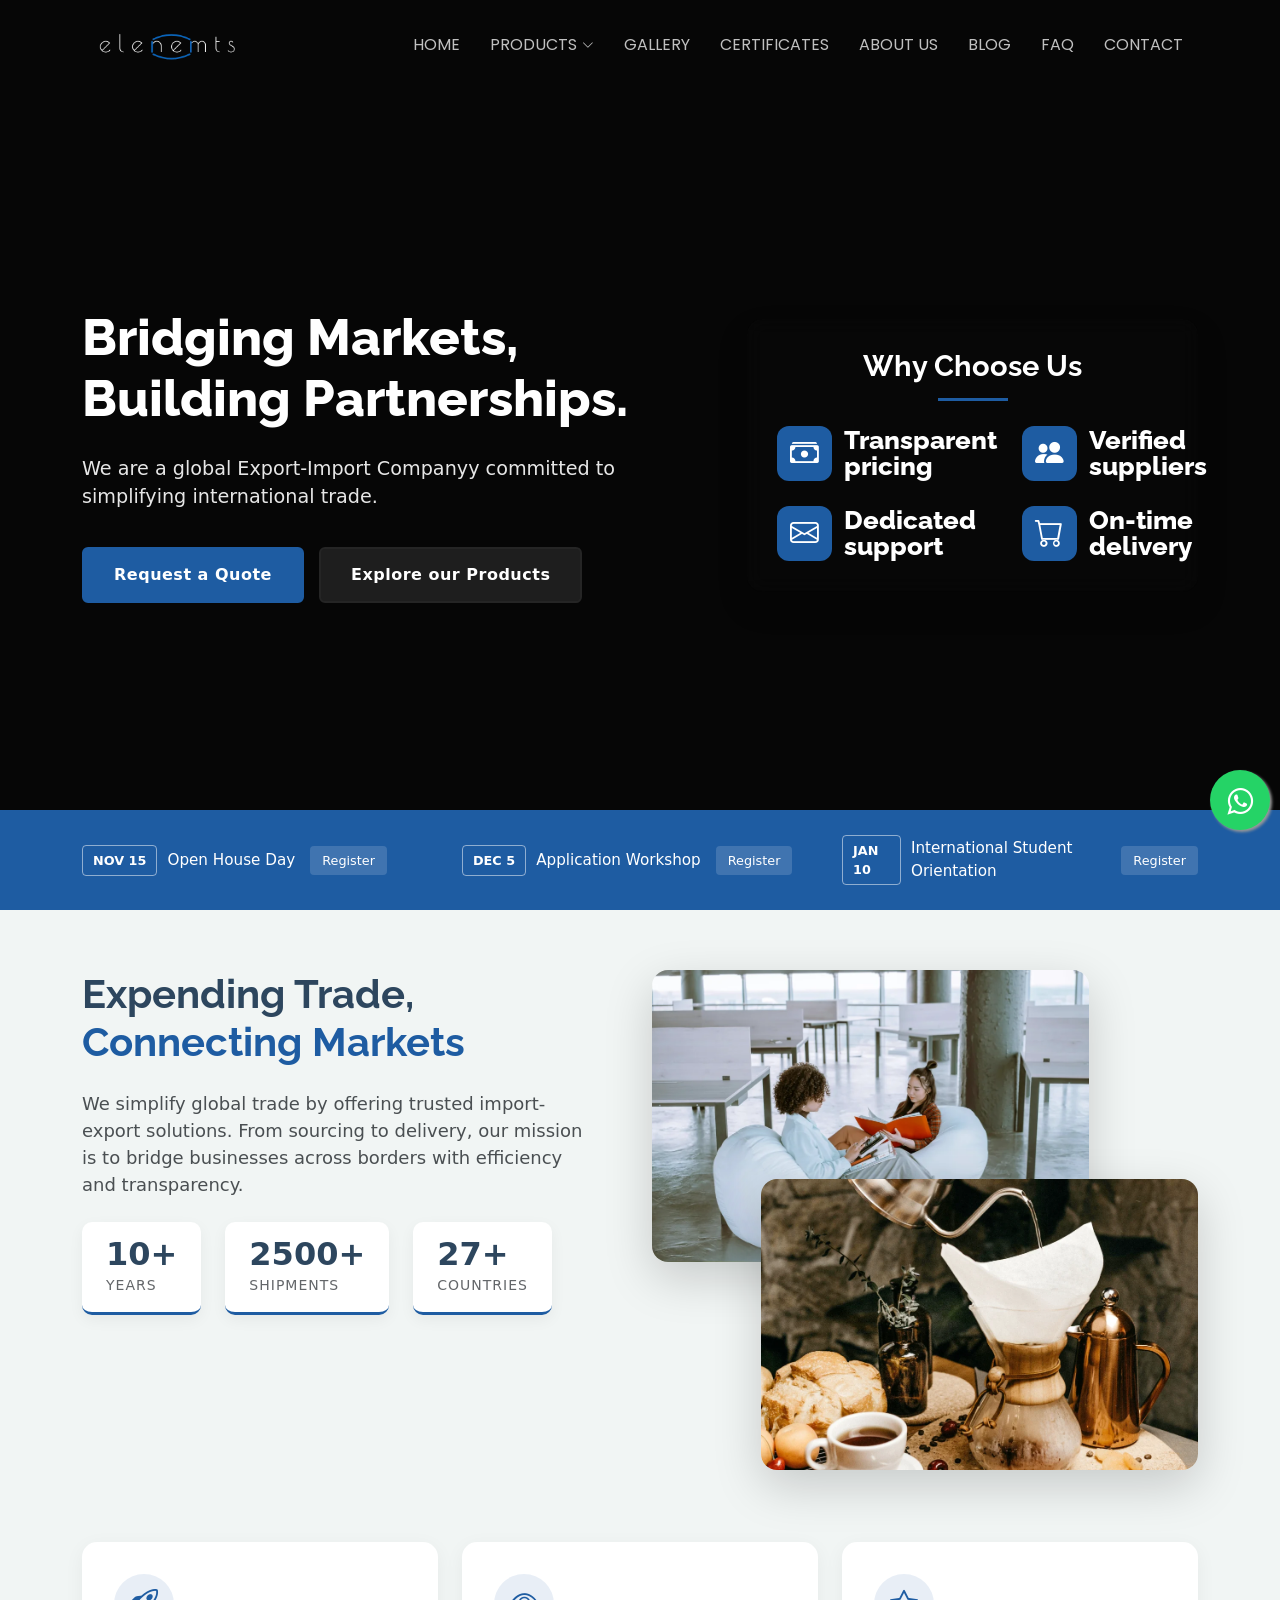
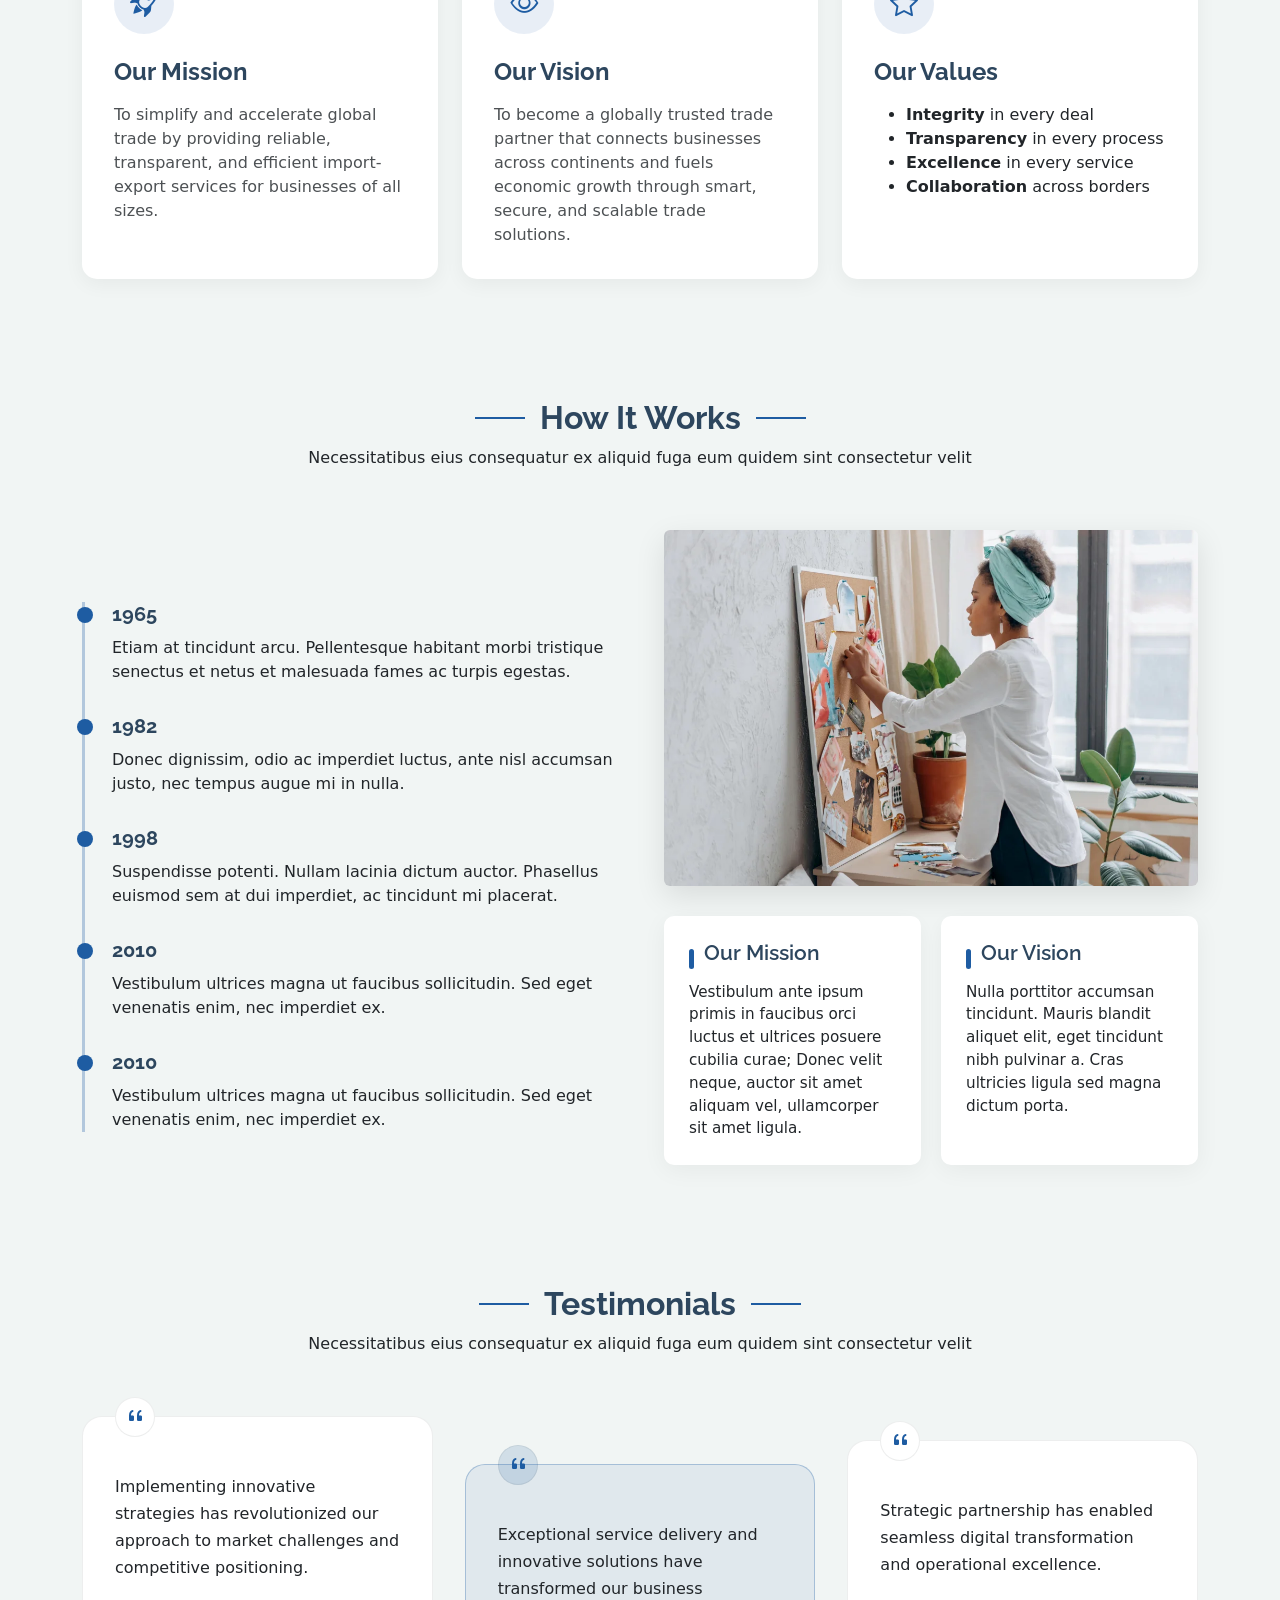
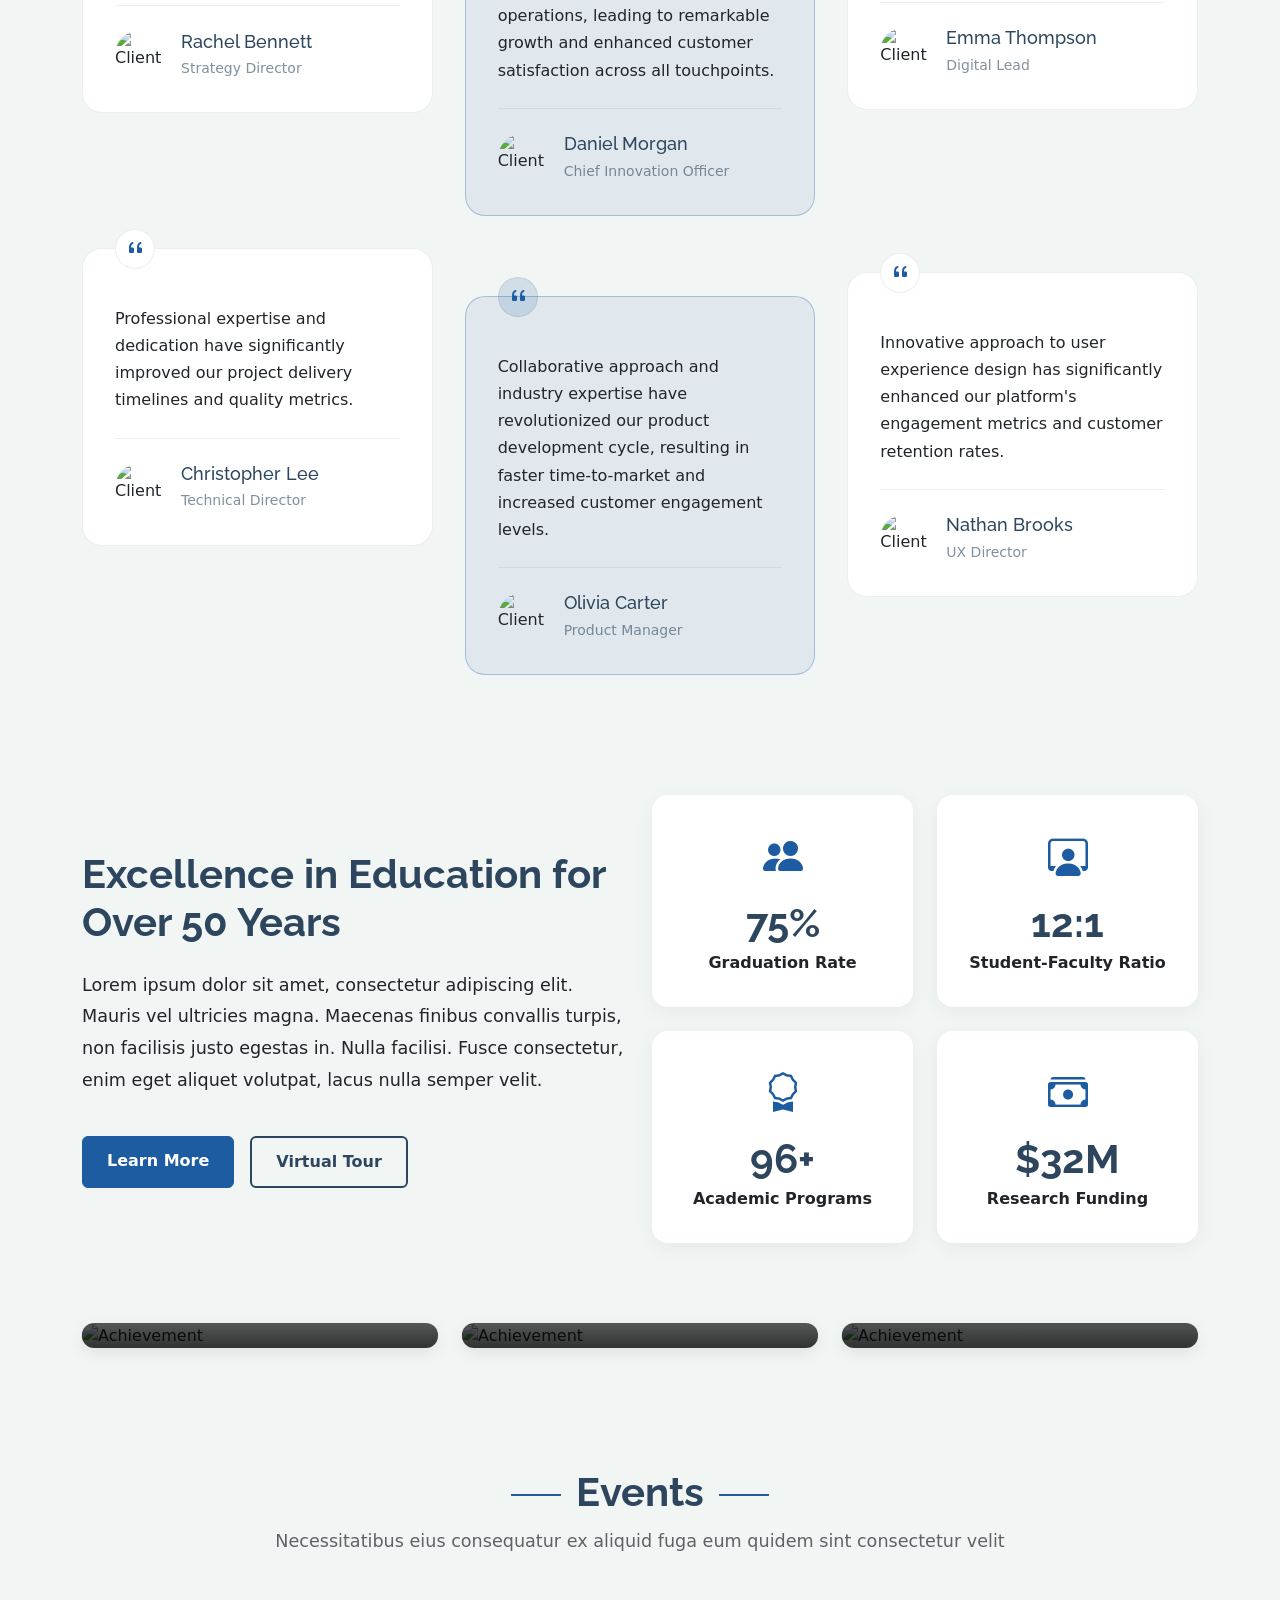
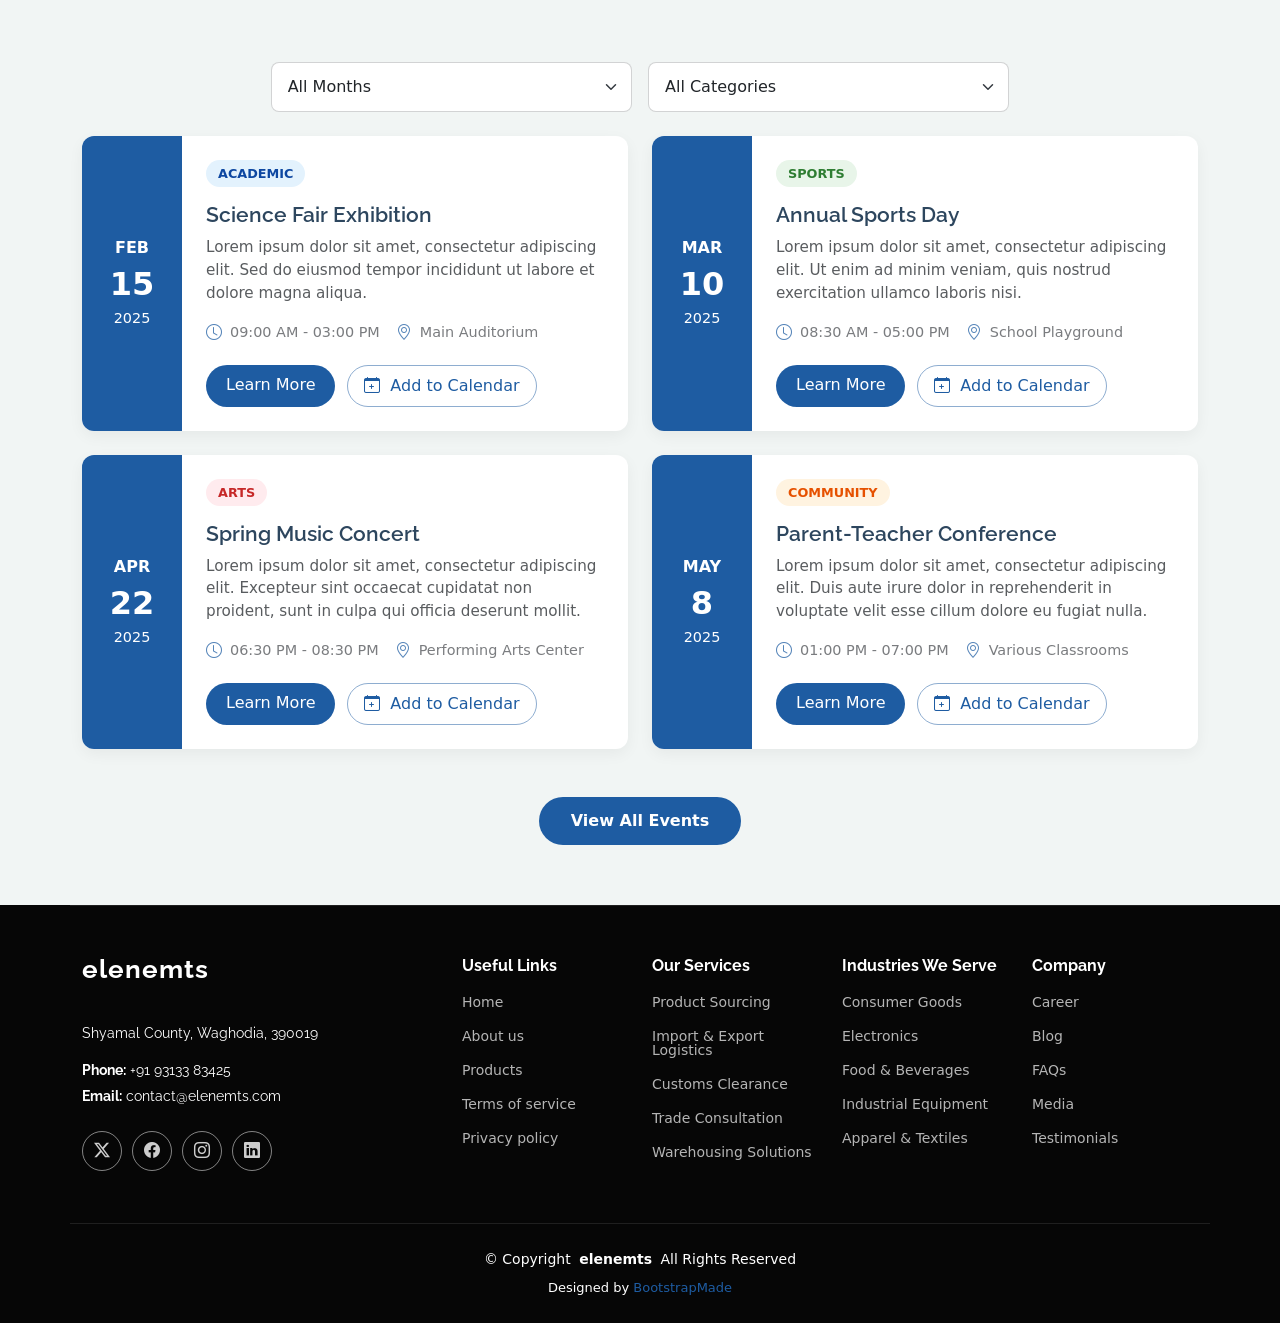
==== commit c06527fb: "some" ====
--- a/index.html
+++ b/index.html
@@ -15,6 +15,7 @@
   <link href="https://fonts.googleapis.com" rel="preconnect">
   <link href="https://fonts.gstatic.com" rel="preconnect" crossorigin>
   <link href="https://fonts.googleapis.com/css2?family=Roboto:ital,wght@0,100;0,300;0,400;0,500;0,700;0,900;1,100;1,300;1,400;1,500;1,700;1,900&family=Poppins:ital,wght@0,100;0,200;0,300;0,400;0,500;0,600;0,700;0,800;0,900;1,100;1,200;1,300;1,400;1,500;1,600;1,700;1,800;1,900&family=Raleway:ital,wght@0,100;0,200;0,300;0,400;0,500;0,600;0,700;0,800;0,900;1,100;1,200;1,300;1,400;1,500;1,600;1,700;1,800;1,900&display=swap" rel="stylesheet">
+  <link href="https://fonts.googleapis.com/css2?family=Roboto:ital,wght@0,100;0,300;0,400;0,500;0,700;0,900;1,100;1,300;1,400;1,500;1,700;1,900&family=Poppins:ital,wght@0,100;0,200;0,300;0,400;0,500;0,600;0,700;0,800;0,900;1,100;1,200;1,300;1,400;1,500;1,600;1,700;1,800;1,900&family=Raleway:ital,wght@0,100;0,200;0,300;0,400;0,500;0,600;0,700;0,800;0,900;1,100;1,200;1,300;1,400;1,500;1,600;1,700;1,800;1,900&display=swap" rel="stylesheet">
 
   <!-- Vendor CSS Files -->
   <link href="assets/vendor/bootstrap/css/bootstrap.min.css" rel="stylesheet">
@@ -28,8 +29,8 @@
 
   <!-- Timeline links -->
 
-  <link href="//maxcdn.bootstrapcdn.com/bootstrap/4.1.1/css/bootstrap.min.css" rel="stylesheet" id="bootstrap-css">
-  <script src="//maxcdn.bootstrapcdn.com/bootstrap/4.1.1/js/bootstrap.min.js"></script>
+  <!-- <link href="//maxcdn.bootstrapcdn.com/bootstrap/4.1.1/css/bootstrap.min.css" rel="stylesheet" id="bootstrap-css">
+  <script src="//maxcdn.bootstrapcdn.com/bootstrap/4.1.1/js/bootstrap.min.js"></script> -->
   <script src="//cdnjs.cloudflare.com/ajax/libs/jquery/3.2.1/jquery.min.js"></script>
 
   <!-- Time line CSS -->
@@ -80,8 +81,8 @@
 
       <nav id="navmenu" class="navmenu">
         <ul>
-          <li><a href="index.html" class="active">Home</a></li>
-          <li class="dropdown"><a href="products.html"><span>Products</span> <i class="bi bi-chevron-down toggle-dropdown"></i></a>
+          <li><a href="index.html" class="active">HOME</a></li>
+          <li class="dropdown"><a href="products.html"><span>PRODUCTS</span> <i class="bi bi-chevron-down toggle-dropdown"></i></a>
             <ul>
               <li><a href="about.html">About Us</a></li>
               <li><a href="admissions.html">Admissions</a></li>
@@ -91,12 +92,12 @@
             </ul>
           </li>
 
-          <li><a href="gallery.html">Gallery</a></li>
-          <li><a href="certificates.html">Certificates</a></li>
-          <li><a href="about.html">About Us</a></li>
-          <li><a href="blogs.html">Blog</a></li>
+          <li><a href="gallery.html">GALLERY</a></li>
+          <li><a href="certificates.html">CERTIFICATES</a></li>
+          <li><a href="about.html">ABOUT US</a></li>
+          <li><a href="blogs.html">BLOG</a></li>
           <li><a href="faq.html">FAQ</a></li>
-          <li><a href="contact.html">Contact</a></li>
+          <li><a href="contact.html">CONTACT</a></li>
           <li>
             <div class="gtranslate_wrapper"></div>
 <script>window.gtranslateSettings = {"default_language":"en","native_language_names":true,"detect_browser_language":true,"wrapper_selector":".gtranslate_wrapper","flag_size":16,"switcher_horizontal_position":"inline","alt_flags":{"en":"usa"},"switcher_text_color":"#f7f7f7","switcher_arrow_color":"#f2f2f2","switcher_border_color":"#161616","switcher_background_color":"#303030","switcher_background_shadow_color":"#474747","switcher_background_hover_color":"#3a3a3a","dropdown_text_color":"#eaeaea","dropdown_hover_color":"#748393","dropdown_background_color":"#474747"}</script>
@@ -840,6 +841,12 @@
   <!-- Scroll Top -->
   <a href="#" id="scroll-top" class="scroll-top d-flex align-items-center justify-content-center"><i class="bi bi-arrow-up-short"></i></a>
 
+  <!-- Whatsapp Icon -->
+    <link rel="stylesheet" href="https://maxcdn.bootstrapcdn.com/font-awesome/4.5.0/css/font-awesome.min.css">
+    <a href="https://api.whatsapp.com/send?phone=51955081075&text=Hola%21%20Quisiera%20m%C3%A1s%20informaci%C3%B3n%20sobre%20Varela%202." class="float" target="_blank">
+    <i class="fa fa-whatsapp my-float"></i>
+    </a>
+
   <!-- Preloader -->
   <div id="preloader"></div>
 
--- a/assets/css/main.css
+++ b/assets/css/main.css
@@ -14,12 +14,12 @@
 --------------------------------------------------------------*/
 /* Fonts */
 :root {
-  --default-font: "Roboto",  system-ui, -apple-system, "Segoe UI", Roboto, "Helvetica Neue", Arial, "Noto Sans", "Liberation Sans", sans-serif, "Apple Color Emoji", "Segoe UI Emoji", "Segoe UI Symbol", "Noto Color Emoji";
+  --default-font: "Montserrat",  system-ui, -apple-system, "Segoe UI", Roboto, "Helvetica Neue", Arial, "Noto Sans", "Liberation Sans", sans-serif, "Apple Color Emoji", "Segoe UI Emoji", "Segoe UI Symbol", "Noto Color Emoji";
   --heading-font: "Raleway",  sans-serif;
   --nav-font: "Poppins",  sans-serif;
 }
 
-/* Global Colors - The following color variables are used throughout the website. Updating them here will change the color scheme of the entire website */
+/* Global Colors - The following zcolor variables are used throughout the website. Updating them here will change the color scheme of the entire website */
 :root { 
   --background-color: #f1f5f4; /* Background color for the entire website, including individual sections */
   --default-color: #212529; /* Default color used for the majority of the text content across the entire website */
@@ -238,7 +238,7 @@
   }
 
   .navmenu li:hover>a,
-  .navmenu .active,
+  /* .navmenu .active, */
   .navmenu .active:focus {
     color: var(--nav-hover-color);
   }
@@ -314,6 +314,11 @@
   .navmenu {
     padding: 0;
     z-index: 9997;
+  }
+  
+  .scrolled .header {
+    transform: translateY(-98%);
+    border-bottom: 5px solid blue;
   }
 
   .navmenu ul {
@@ -613,6 +618,24 @@
   opacity: 1;
 }
 
+.float{
+	position:fixed;
+	width:60px;
+	height:60px;
+	bottom:70px;
+	right:10px;
+	background-color:#25d366;
+	color:#FFF;
+	border-radius:50px;
+	text-align:center;
+  font-size:30px;
+	box-shadow: 2px 2px 3px #999;
+  z-index:100;
+}
+
+.my-float{
+	margin-top:16px;
+}
 /*--------------------------------------------------------------
 # Disable aos animation delay on mobile devices
 --------------------------------------------------------------*/
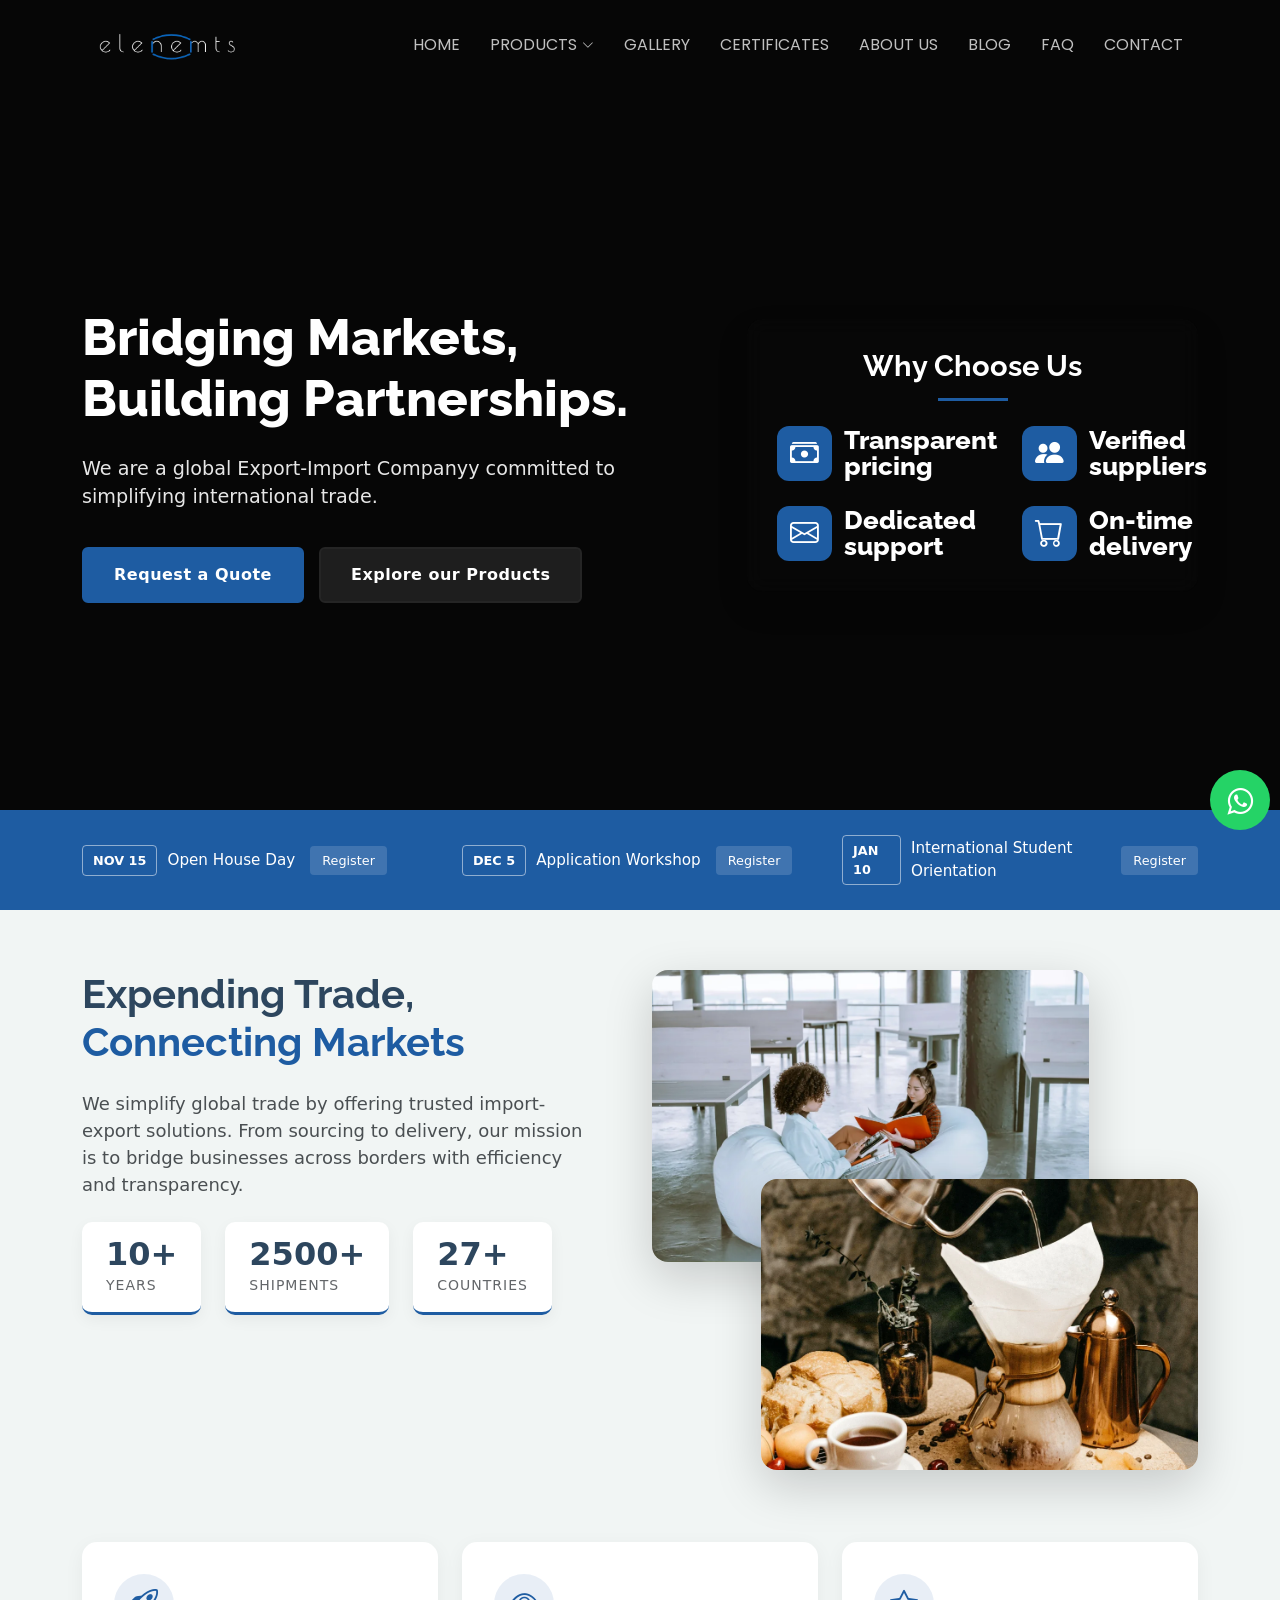
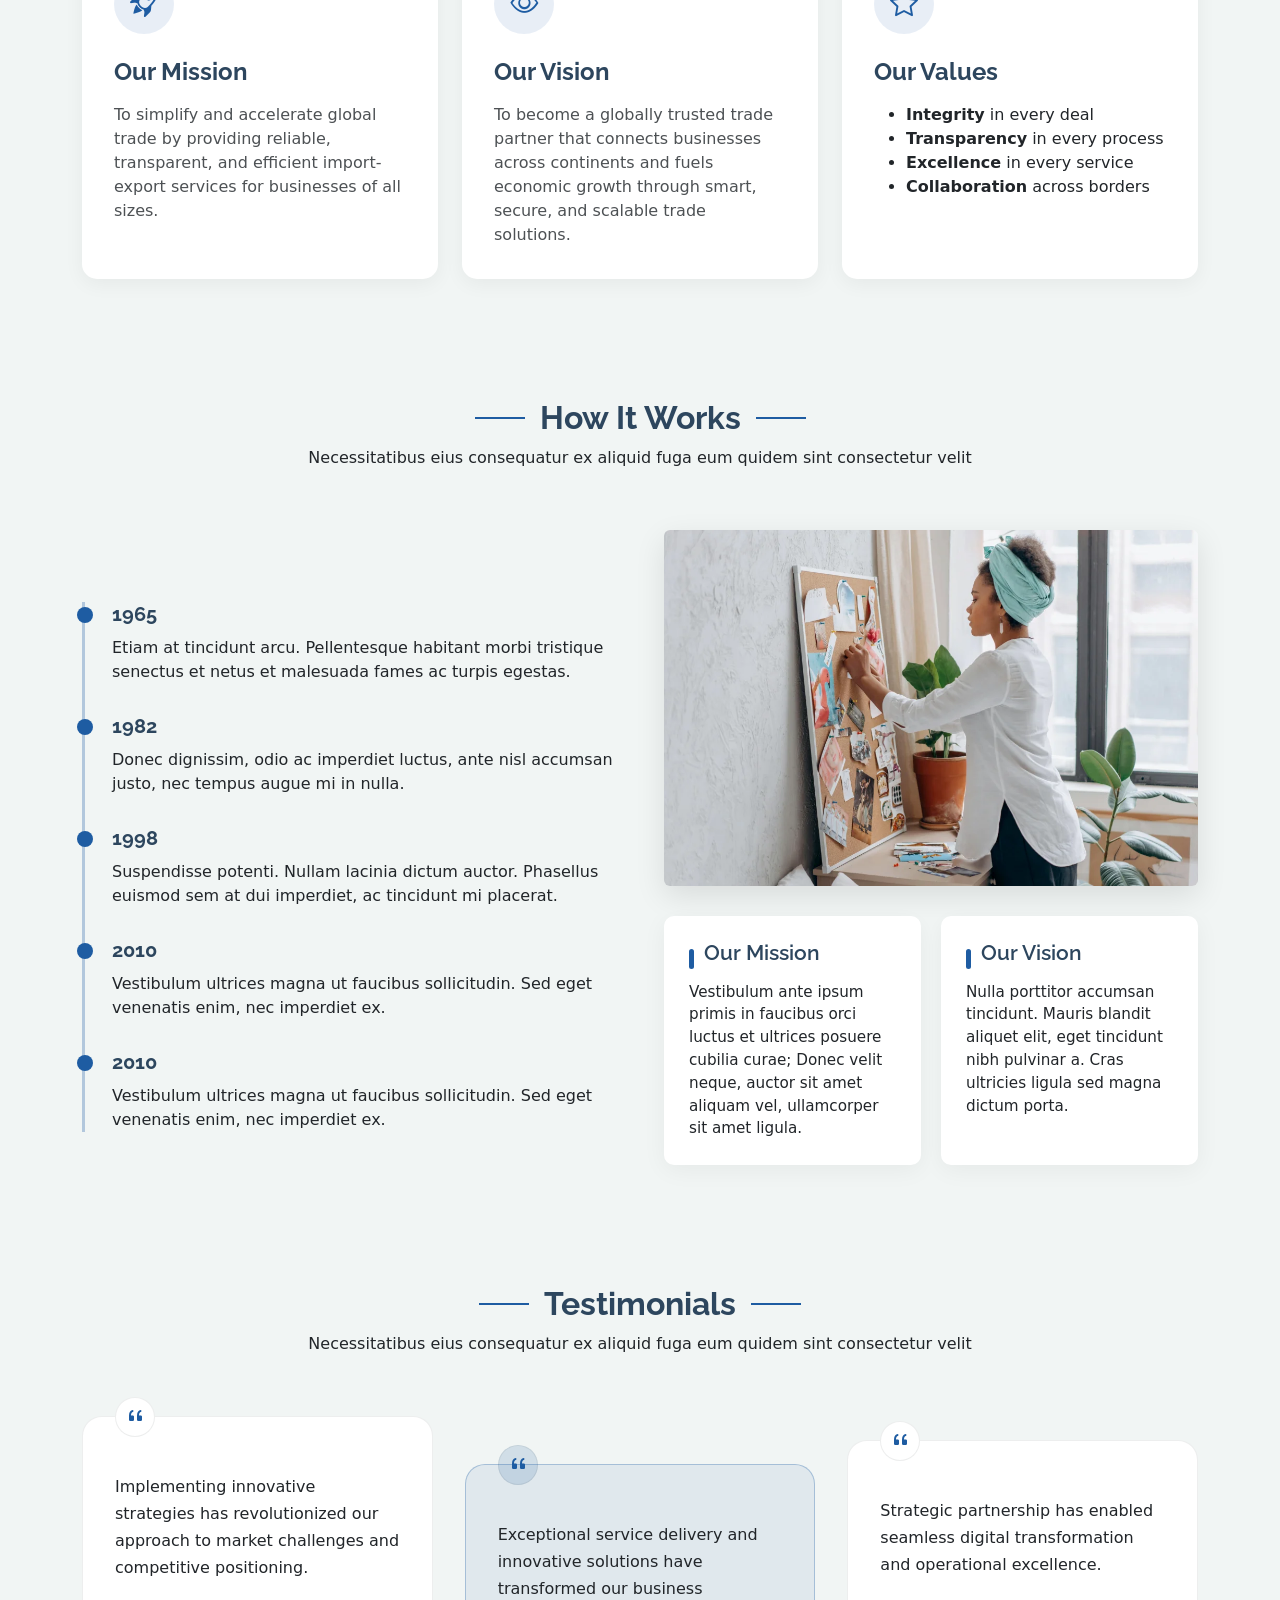
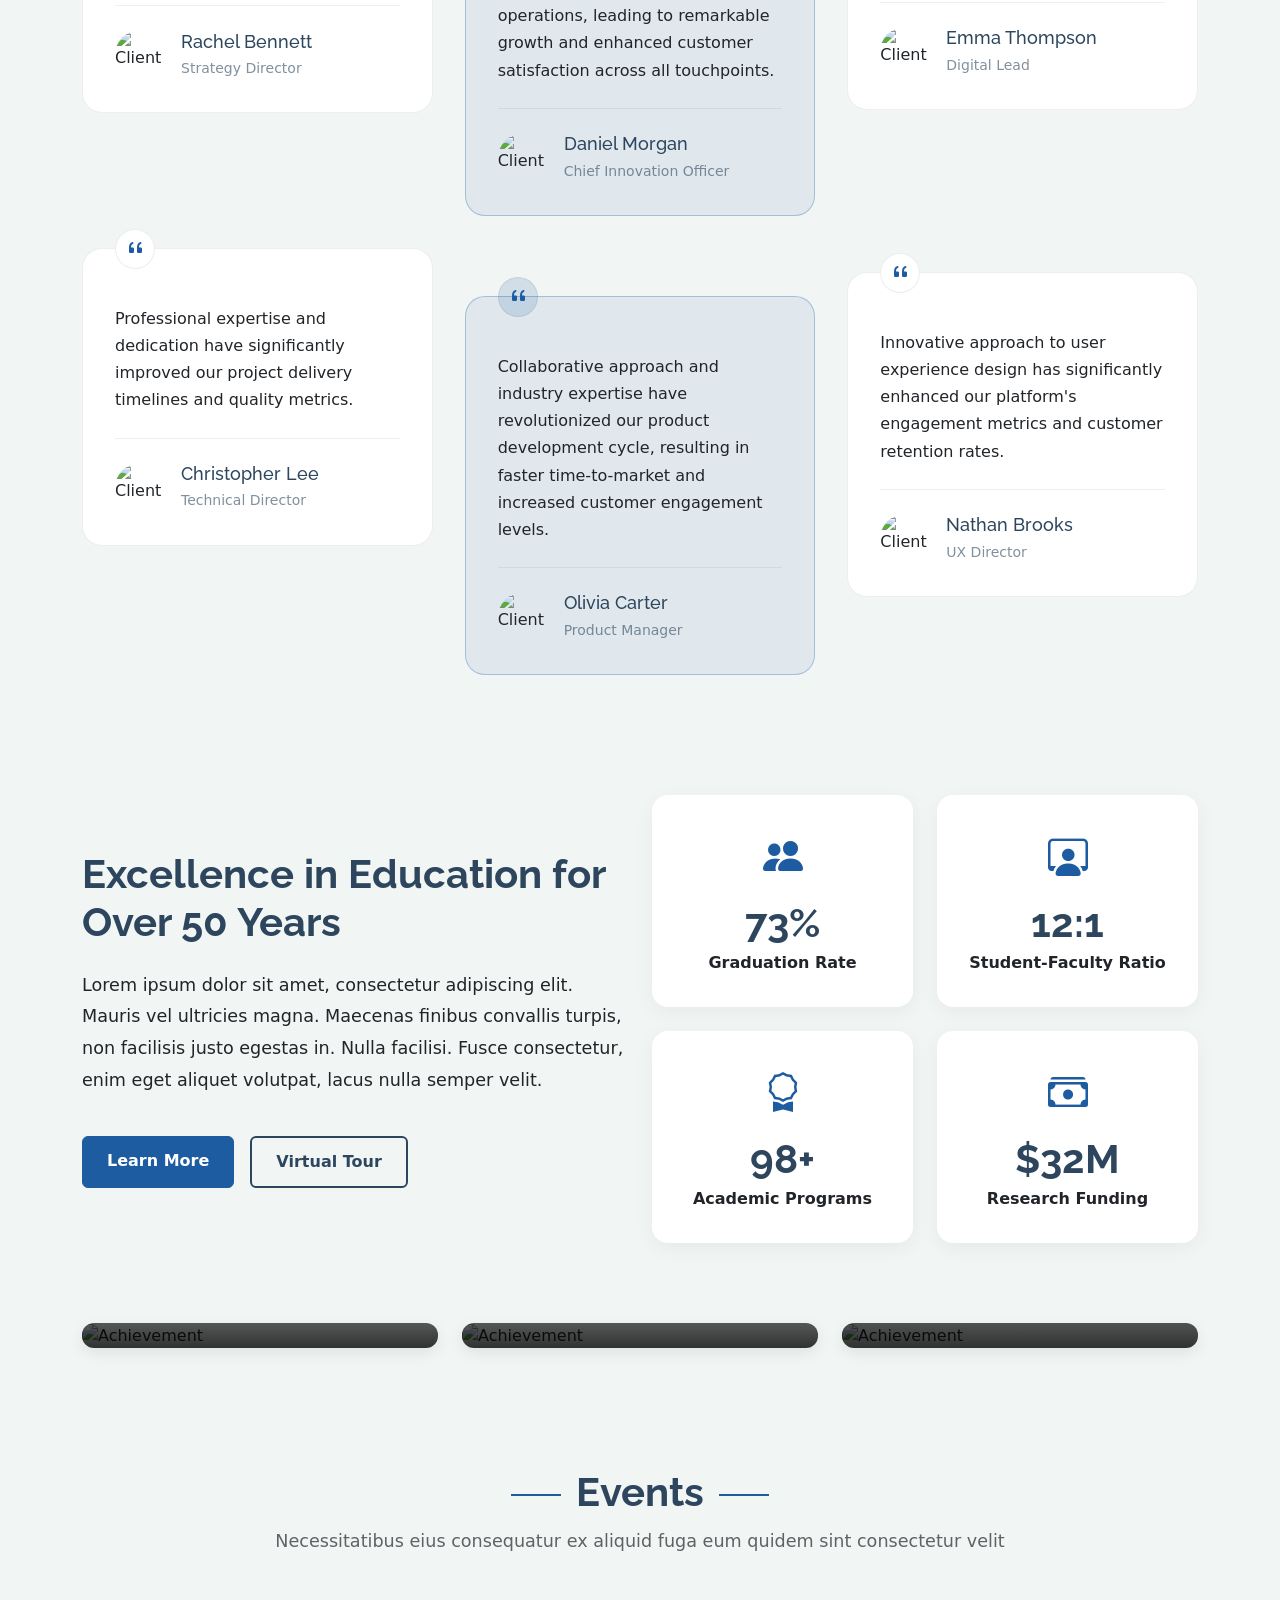
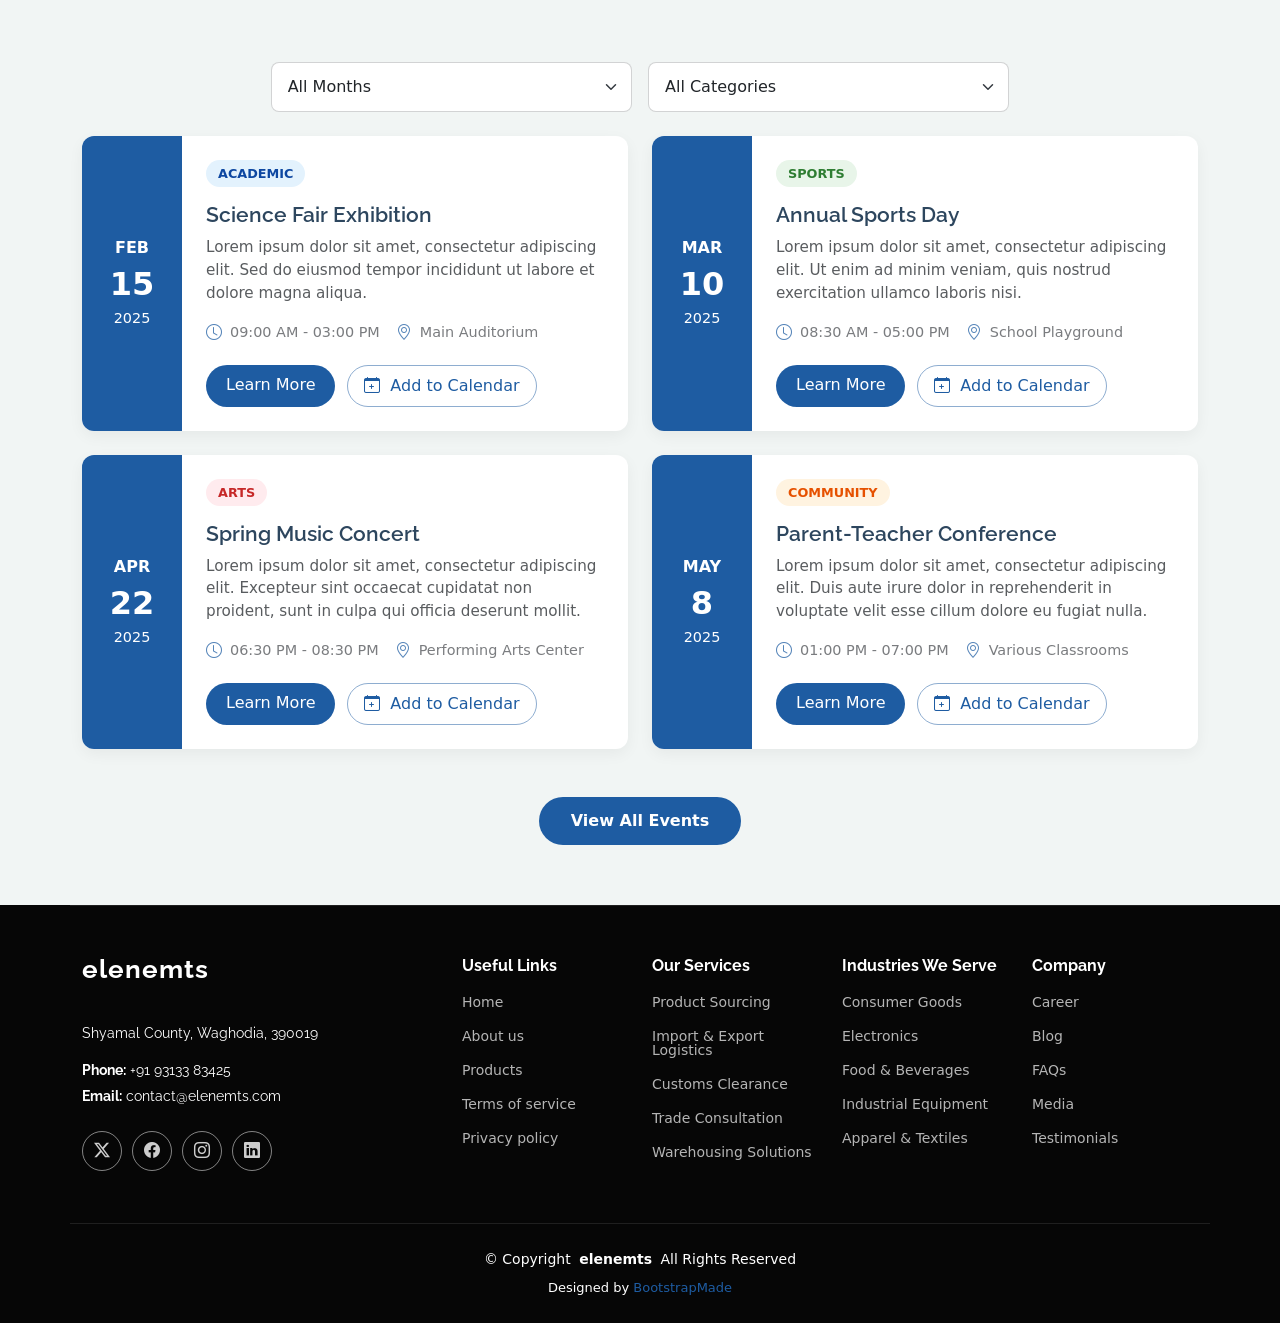
==== commit 7ee2eeb3: "some" ====
--- a/index.html
+++ b/index.html
@@ -843,7 +843,7 @@
 
   <!-- Whatsapp Icon -->
     <link rel="stylesheet" href="https://maxcdn.bootstrapcdn.com/font-awesome/4.5.0/css/font-awesome.min.css">
-    <a href="https://api.whatsapp.com/send?phone=51955081075&text=Hola%21%20Quisiera%20m%C3%A1s%20informaci%C3%B3n%20sobre%20Varela%202." class="float" target="_blank">
+    <a href="https://api.whatsapp.com/send?phone=919313383425&text=Hello." class="float" target="_blank">
     <i class="fa fa-whatsapp my-float"></i>
     </a>
 
--- a/assets/css/main.css
+++ b/assets/css/main.css
@@ -318,7 +318,7 @@
   
   .scrolled .header {
     transform: translateY(-98%);
-    border-bottom: 5px solid blue;
+    border-bottom: 5px solid #1e5ca2;
   }
 
   .navmenu ul {
@@ -629,7 +629,6 @@
 	border-radius:50px;
 	text-align:center;
   font-size:30px;
-	box-shadow: 2px 2px 3px #999;
   z-index:100;
 }
 
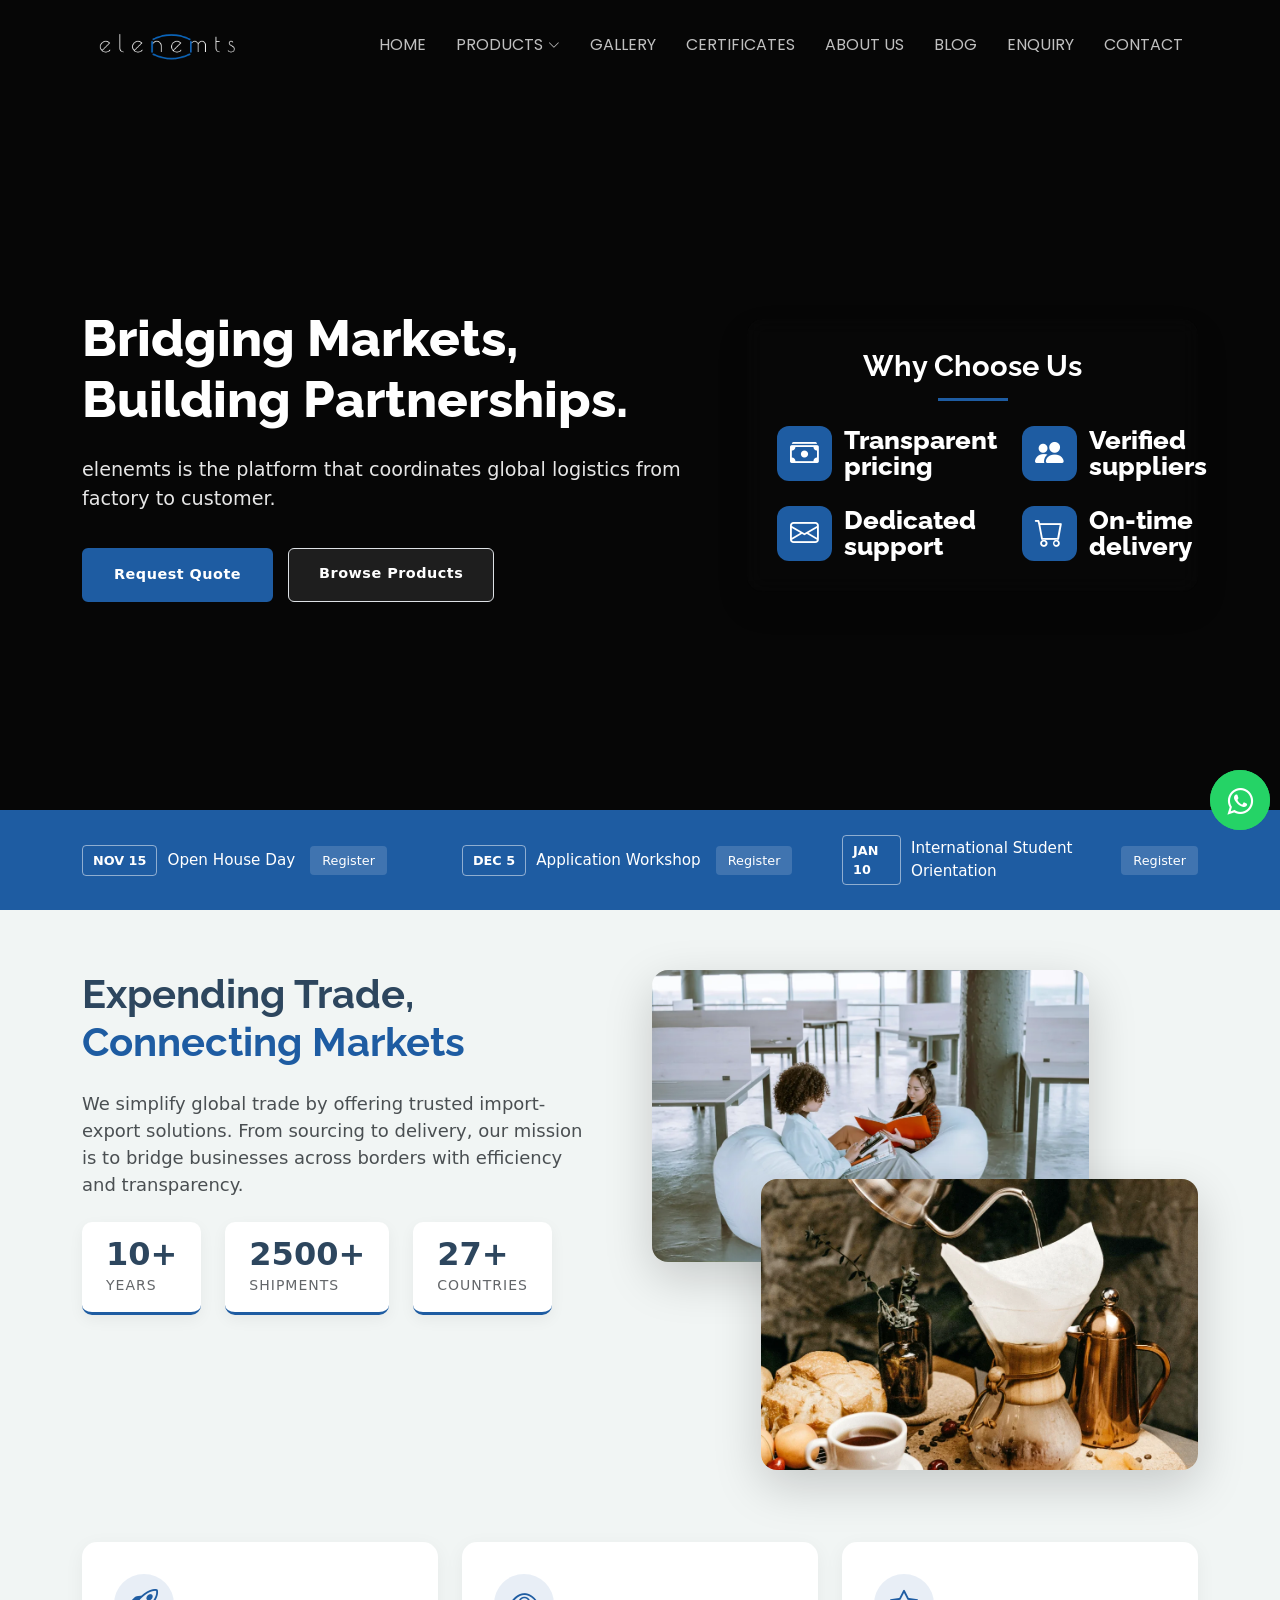
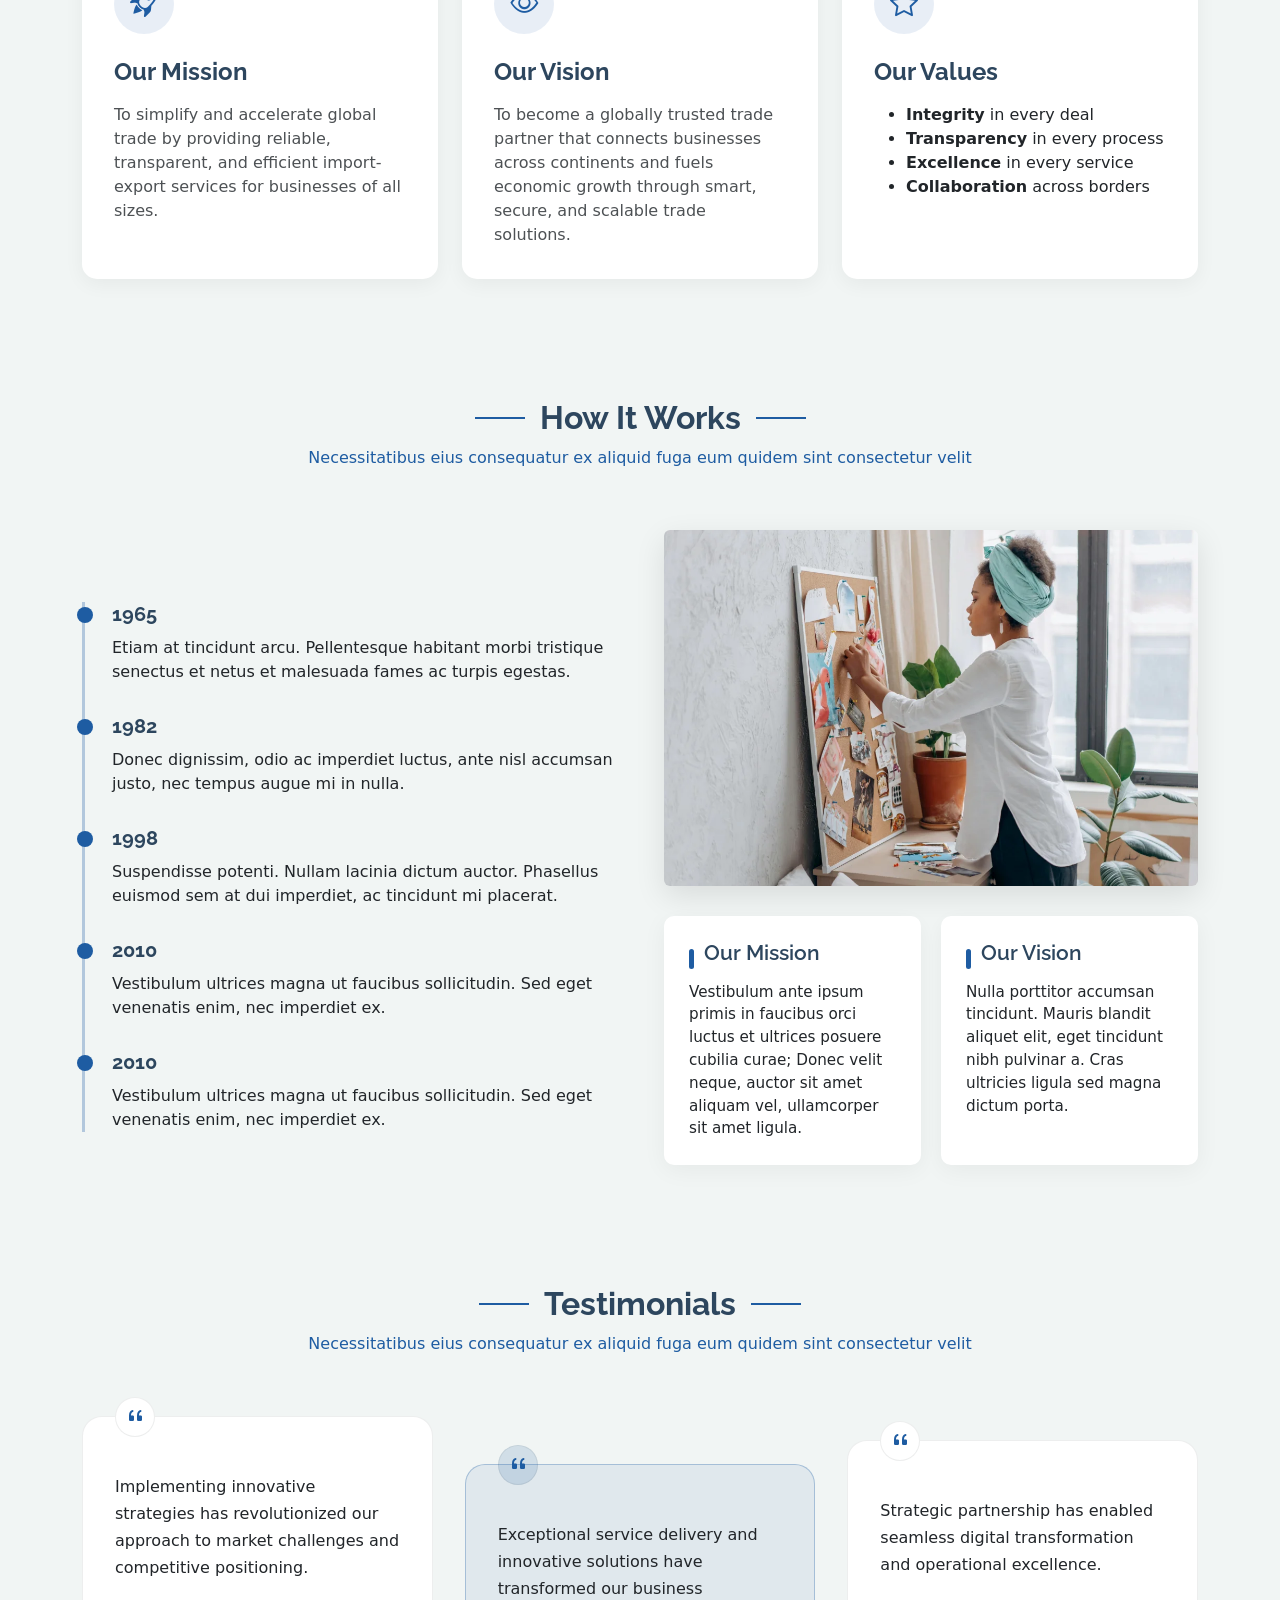
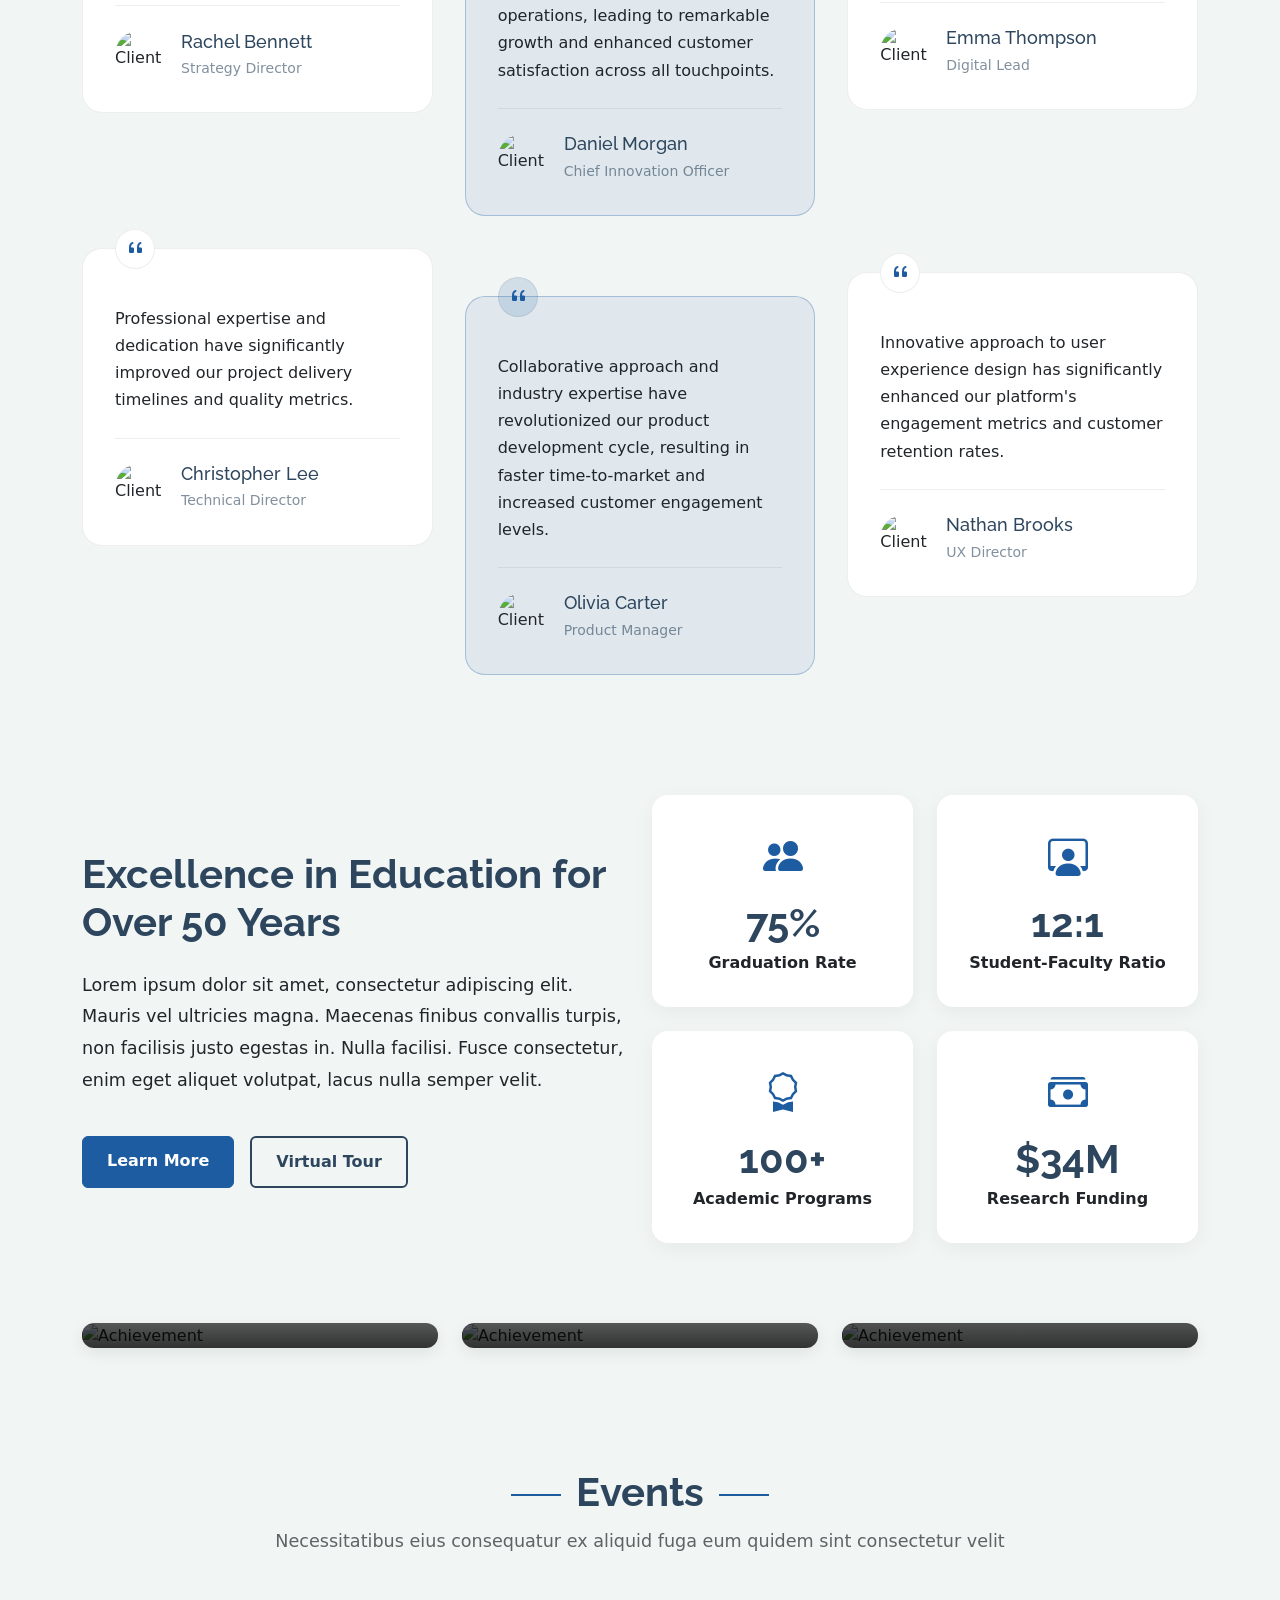
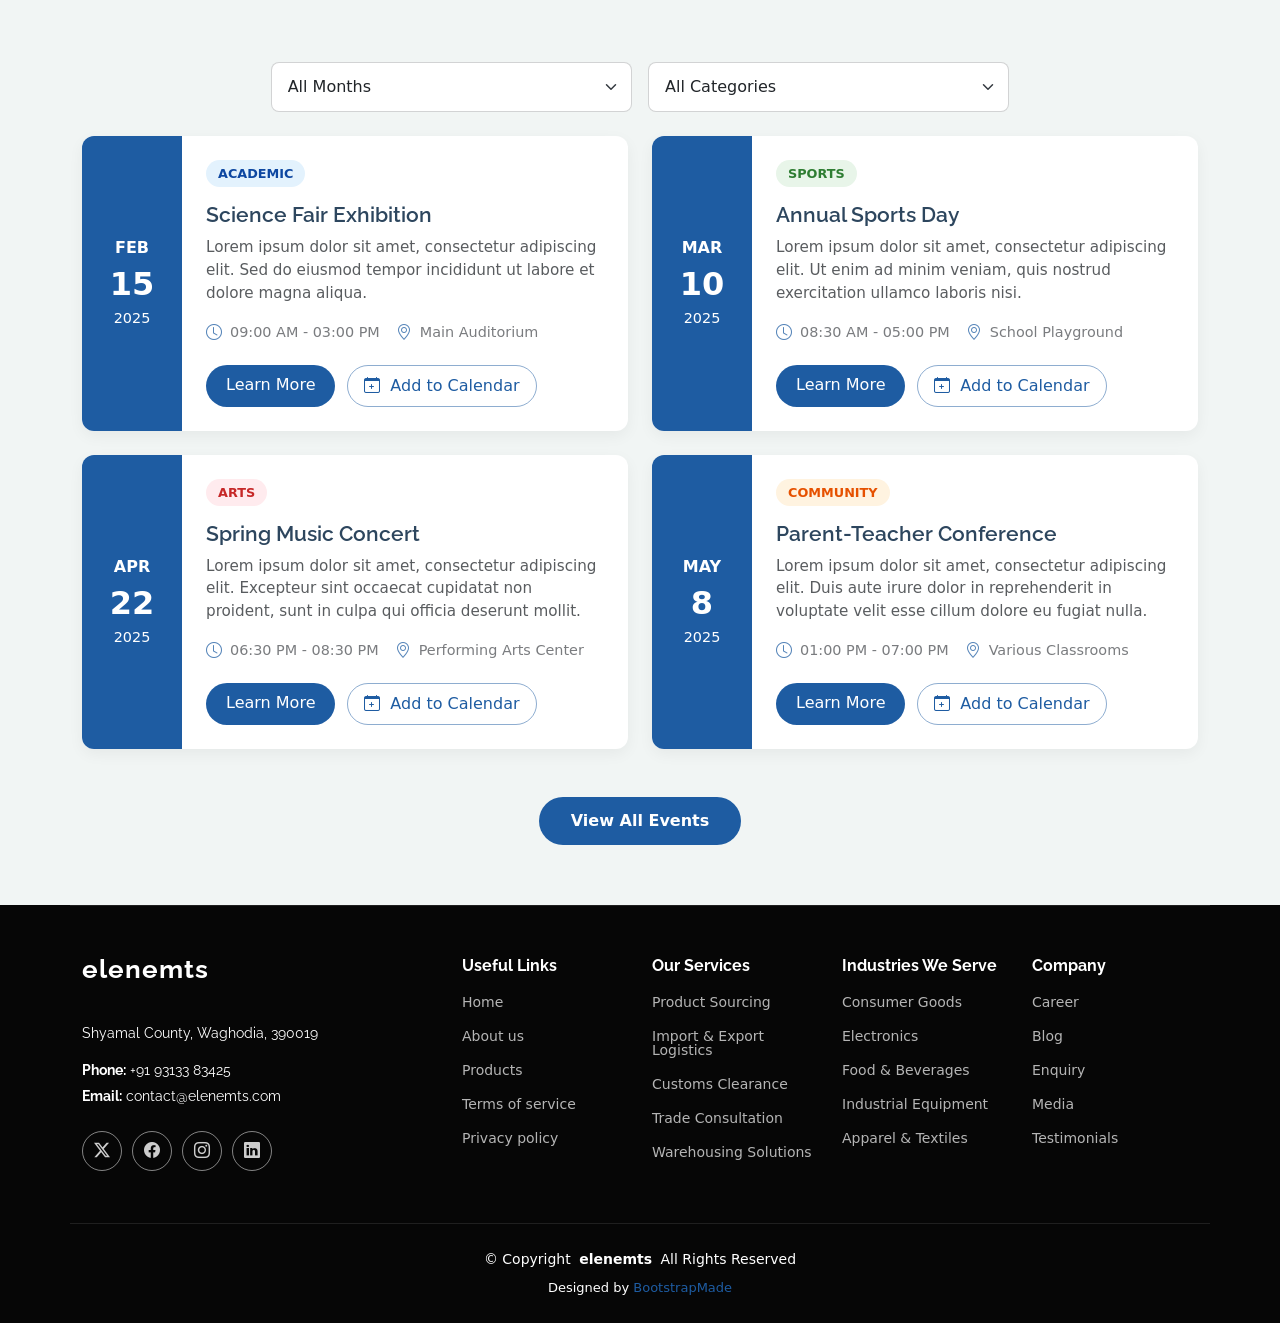
==== commit 41827d4a: "soe" ====
--- a/index.html
+++ b/index.html
@@ -96,7 +96,7 @@
           <li><a href="certificates.html">CERTIFICATES</a></li>
           <li><a href="about.html">ABOUT US</a></li>
           <li><a href="blogs.html">BLOG</a></li>
-          <li><a href="faq.html">FAQ</a></li>
+          <li><a href="enquiry.html">ENQUIRY</a></li>
           <li><a href="contact.html">CONTACT</a></li>
           <li>
             <div class="gtranslate_wrapper"></div>
@@ -125,11 +125,11 @@
           <div class="row align-items-center">
             <div class="col-lg-7" data-aos="zoom-out" data-aos-delay="100">
               <div class="hero-content">
-                <h1>Bridging Markets, Building Partnerships.</h1>
-                <p>We are a global Export-Import Companyy committed to simplifying international trade.</p>
+                <h1 class="text-start">Bridging Markets, Building Partnerships.</h1>
+                <p class="text-start">elenemts is the platform that coordinates global logistics from factory to customer.</p>
                 <div class="cta-buttons">
-                  <a href="contact.html" class="btn-primary">Request a Quote</a>
-                  <a href="products.html" class="btn-secondary">Explore our Products</a>
+                  <a href="contact.html" class="btn-primary">Request Quote</a>
+                  <a href="products.html" class="btn-secondary border">Browse Products</a>
                 </div>
               </div>
             </div>
@@ -284,7 +284,7 @@
       <div class="container" data-aos="fade-up" data-aos-delay="100">
         <div class="container section-title" data-aos="fade-up">
         <h2>How It Works</h2>
-        <p>Necessitatibus eius consequatur ex aliquid fuga eum quidem sint consectetur velit</p>
+        <p class="iamblue">Necessitatibus eius consequatur ex aliquid fuga eum quidem sint consectetur velit</p>
       </div><!-- End Section Title -->
 
         <div class="row align-items-center g-5">
@@ -364,7 +364,7 @@
       <!-- Section Title -->
       <div class="container section-title" data-aos="fade-up">
         <h2>Testimonials</h2>
-        <p>Necessitatibus eius consequatur ex aliquid fuga eum quidem sint consectetur velit</p>
+        <p class="iamblue">Necessitatibus eius consequatur ex aliquid fuga eum quidem sint consectetur velit</p>
       </div><!-- End Section Title -->
 
       <div class="container">
@@ -816,7 +816,7 @@
           <ul>
             <li><a href="#">Career</a></li>
             <li><a href="#">Blog</a></li>
-            <li><a href="#">FAQs</a></li>
+            <li><a href="#">Enquiry</a></li>
             <li><a href="#">Media</a></li>
             <li><a href="#">Testimonials</a></li>
           </ul>
@@ -838,8 +838,14 @@
 
   </footer>
 
-  <!-- Scroll Top -->
+   <!-- Scroll Top -->
   <a href="#" id="scroll-top" class="scroll-top d-flex align-items-center justify-content-center"><i class="bi bi-arrow-up-short"></i></a>
+
+  <!-- Whatsapp Icon -->
+    <link rel="stylesheet" href="https://maxcdn.bootstrapcdn.com/font-awesome/4.5.0/css/font-awesome.min.css">
+    <a href="https://api.whatsapp.com/send?phone=919313383425&text=Hello." class="float" target="_blank">
+    <i class="fa fa-whatsapp my-float"></i>
+    </a>
 
   <!-- Whatsapp Icon -->
     <link rel="stylesheet" href="https://maxcdn.bootstrapcdn.com/font-awesome/4.5.0/css/font-awesome.min.css">
--- a/assets/css/main.css
+++ b/assets/css/main.css
@@ -93,6 +93,9 @@
   font-family: var(--heading-font);
 }
 
+.iamblue{
+  color: #1e5ca2;
+}
 /* PHP Email Form Messages
 ------------------------------*/
 .php-email-form .error-message {
@@ -834,7 +837,7 @@
 
 @media (max-width: 576px) {
   .hero .hero-container .hero-content .cta-buttons {
-    flex-direction: column;
+    flex-direction: row;
     align-items: center;
   }
 }
@@ -843,9 +846,8 @@
   padding: 14px 30px;
   border-radius: 6px;
   font-weight: 600;
-  font-size: 1rem;
+  font-size: 0.9rem;
   letter-spacing: 0.5px;
-  display: inline-block;
   transition: all 0.3s ease;
   text-align: center;
 }
